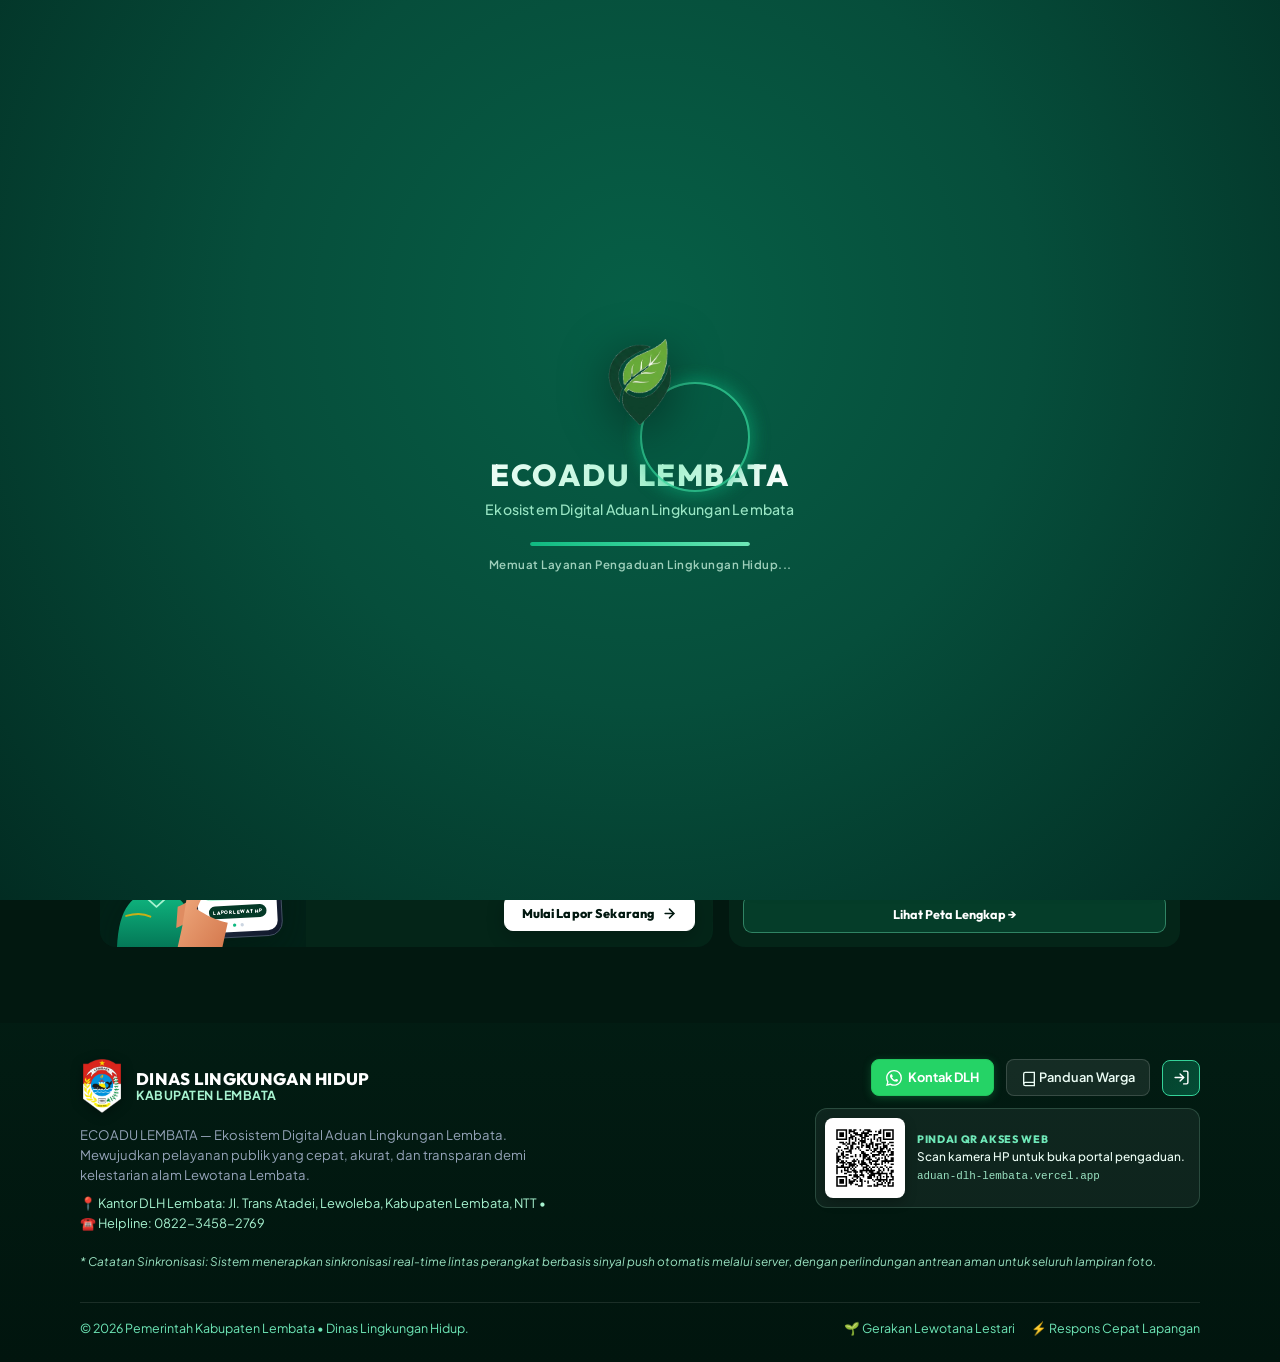
==== index.html @ 3e2fba1d "feat(desktop): tambah QR code akses web di bawah 3 tombol footer" ====
<!DOCTYPE html>
<html lang="id">

<head>
  <meta charset="UTF-8">
  <meta name="viewport" content="width=device-width, initial-scale=1.0">
  <title>ECOADU LEMBATA - Ekosistem Digital Aduan Lingkungan Lembata</title>
  <meta name="description"
    content="ECOADU LEMBATA — Ekosistem Digital Aduan Lingkungan Lembata Dinas Lingkungan Hidup Kabupaten Lembata. Cepat, mudah, dan transparan.">
  <link rel="canonical" href="https://aduan-dlh-lembata.vercel.app/">
  <meta name="theme-color" content="#064e3b">

  <!-- Open Graph / WhatsApp Preview Meta Tags -->
  <meta property="og:type" content="website">
  <meta property="og:url" content="https://aduan-dlh-lembata.vercel.app/">
  <meta property="og:title" content="ECOADU LEMBATA - Ekosistem Digital Aduan Lingkungan Lembata">
  <meta property="og:description"
    content="ECOADU LEMBATA — Ekosistem Digital Aduan Lingkungan Lembata Dinas Lingkungan Hidup Kabupaten Lembata. Cepat, mudah, dan transparan.">
  <meta property="og:locale" content="id_ID">
  <meta property="og:site_name" content="ECOADU LEMBATA">
  <meta property="og:image" content="assets/logo-ecoadu-full.png">
  <meta property="og:image:alt" content="Logo Resmi ECOADU LEMBATA">
  <link rel="icon" type="image/png" href="assets/logo-ecoadu.png">
  <link rel="apple-touch-icon" href="assets/logo-ecoadu.png">

  <!-- Google Fonts: Inter & Outfit -->
  <link rel="preconnect" href="https://fonts.googleapis.com">
  <link rel="preconnect" href="https://fonts.gstatic.com" crossorigin>
  <link
    href="https://fonts.googleapis.com/css2?family=Outfit:wght@600;700;800&family=Plus+Jakarta+Sans:wght@400;500;600;700;800&display=swap"
    rel="stylesheet">

  <!-- Leaflet Map CSS -->
  <link rel="stylesheet" href="https://unpkg.com/leaflet@1.9.4/dist/leaflet.css"
    integrity="sha256-p4NxAoJBhIIN+hmNHrzRCf9tD/miZyoHS5obTRR9BMY=" crossorigin="" />

  <!-- Main CSS -->
  <!-- Main CSS (Embedded directly for 100% fail-proof rendering on Vercel, Netlify & GitHub) -->
  <link rel="stylesheet" href="css/style.css?v=20261029_clean_gov_gis">
  <style>
    /* ===================================================================
   SILAPOR DLH KABUPATEN LEMBATA — ULTRA-LIGHTWEIGHT & MOBILE-FIRST CSS
   =================================================================== */

    :root {
      --primary: #059669;
      --primary-dark: #064e3b;
      --primary-light: #10b981;
      --primary-soft: #ecfdf5;
      --accent: #d97706;
      --bg-body: #f8fafc;
      --card-bg: #ffffff;
      --text-main: #0f172a;
      --text-muted: #64748b;
      --border: #e2e8f0;
      --radius-sm: 8px;
      --radius-md: 12px;
      --radius-lg: 16px;
      --radius-xl: 20px;
      --shadow-sm: 0 1px 3px rgba(0, 0, 0, 0.06);
      --shadow-md: 0 4px 12px -2px rgba(0, 0, 0, 0.08);
      --shadow-lg: 0 12px 24px -4px rgba(0, 0, 0, 0.12);
    }

    * {
      margin: 0;
      padding: 0;
      box-sizing: border-box;
    }

    body {
      font-family: 'Plus Jakarta Sans', -apple-system, BlinkMacSystemFont, 'Segoe UI', Roboto, sans-serif;
      background-color: #f2f7f4;
      background-image:
        url("data:image/svg+xml,%3Csvg width='84' height='84' viewBox='0 0 84 84' xmlns='http://www.w3.org/2000/svg'%3E%3Cpath d='M42 10 C52 20 58 34 48 48 C38 62 22 54 20 40 C18 26 28 14 42 10 Z' fill='none' stroke='%23059669' stroke-opacity='0.06' stroke-width='1.2'/%3E%3Ccircle cx='12' cy='72' r='2' fill='%23059669' fill-opacity='0.07'/%3E%3C/svg%3E"),
        linear-gradient(180deg, #eff6f1 0%, #f5f9f6 55%, #eef4f0 100%);
      background-attachment: fixed;
      color: var(--text-main);
      line-height: 1.5;
      min-height: 100vh;
      display: flex;
      flex-direction: column;
      -webkit-font-smoothing: antialiased;
    }

    body:has(#pane-beranda.active) {
      background-color: #021810;
      background-image:
        url("data:image/svg+xml,%3Csvg width='84' height='84' viewBox='0 0 84 84' xmlns='http://www.w3.org/2000/svg'%3E%3Cpath d='M42 10 C52 20 58 34 48 48 C38 62 22 54 20 40 C18 26 28 14 42 10 Z' fill='none' stroke='%2334d399' stroke-opacity='0.045' stroke-width='1.1'/%3E%3Ccircle cx='12' cy='72' r='1.8' fill='%2334d399' fill-opacity='0.05'/%3E%3C/svg%3E"),
        radial-gradient(ellipse 75% 42% at 72% 18%, rgba(16, 185, 129, 0.17) 0%, transparent 65%),
        radial-gradient(ellipse 60% 38% at 16% 82%, rgba(5, 150, 105, 0.14) 0%, transparent 65%),
        linear-gradient(180deg, #021810 0%, #03261a 38%, #053625 74%, #022217 100%);
    }

    /* Top Nature Accent Ribbon */
    .nature-top-ribbon {
      height: 4px;
      width: 100%;
      background: linear-gradient(90deg, #043927 0%, #059669 40%, #eab308 72%, #047857 100%);
      position: sticky;
      top: 0;
      z-index: 101;
    }

    /* ===================================================================
   HEADER
   =================================================================== */
    .app-header {
      background: #ffffff;
      border-bottom: 1.5px solid #dbe7df;
      box-shadow: 0 3px 14px rgba(6, 78, 59, 0.05);
      position: sticky;
      top: 0;
      z-index: 100;
      transition: background-color 0.25s ease, border-color 0.25s ease;
    }

    body:has(#pane-beranda.active) .app-header {
      background: rgba(2, 24, 16, 0.96);
      backdrop-filter: blur(10px);
      -webkit-backdrop-filter: blur(10px);
      border-bottom: none;
      box-shadow: none;
    }

    body:has(#pane-beranda.active) .brand-title-instansi {
      background: linear-gradient(110deg, #ffffff 0%, #a7f3d0 50%, #ffffff 100%);
      background-size: 200% 100%;
      -webkit-background-clip: text;
      -webkit-text-fill-color: transparent;
      filter: none;
    }

    body:has(#pane-beranda.active) .brand-sub-kab {
      color: #9ad1b9;
    }

    .header-editorial-nav {
      display: none;
      align-items: center;
      gap: 24px;
    }

    body:has(#pane-beranda.active) .header-editorial-nav {
      display: flex;
    }

    .header-nav-link {
      position: relative;
      appearance: none;
      background: transparent;
      border: none;
      color: #cbe6da;
      font-family: 'Outfit', sans-serif;
      font-size: 0.74rem;
      font-weight: 700;
      letter-spacing: 0.08em;
      text-transform: uppercase;
      cursor: pointer;
      padding: 6px 2px;
      transition: color 0.18s ease;
    }

    .header-nav-link::after {
      content: '';
      position: absolute;
      left: 0;
      right: 0;
      bottom: 0;
      height: 2px;
      border-radius: 999px;
      background: #6ee7b7;
      transform: scaleX(0);
      transform-origin: center;
      transition: transform 0.2s cubic-bezier(0.16, 1, 0.3, 1);
    }

    .header-nav-link:hover,
    .header-nav-link:focus-visible {
      color: #ffffff;
      outline: none;
    }

    .header-nav-link:hover::after,
    .header-nav-link:focus-visible::after {
      transform: scaleX(1);
    }

    .header-cta-white {
      display: none;
      appearance: none;
      background: #ffffff;
      color: #021810;
      border: 1.5px solid #ffffff;
      border-radius: 8px;
      padding: 9px 17px;
      font-family: 'Outfit', sans-serif;
      font-size: 0.73rem;
      font-weight: 800;
      letter-spacing: 0.06em;
      text-transform: uppercase;
      cursor: pointer;
      white-space: nowrap;
      box-shadow: 0 4px 14px rgba(0, 0, 0, 0.28);
      transition: transform 0.16s ease, background-color 0.16s ease, box-shadow 0.16s ease;
    }

    body:has(#pane-beranda.active) .header-cta-white {
      display: inline-flex;
      align-items: center;
      gap: 6px;
    }

    .header-cta-white:hover {
      background: #ecfdf5;
      border-color: #a7f3d0;
      transform: translateY(-1px);
      box-shadow: 0 6px 18px rgba(0, 0, 0, 0.34);
    }

    .header-cta-white:focus-visible {
      outline: 2px solid #6ee7b7;
      outline-offset: 2px;
    }

    @media (max-width: 920px) {
      body:has(#pane-beranda.active) .header-editorial-nav {
        display: none;
      }
    }

    @media (max-width: 640px) {
      .header-cta-white {
        padding: 7px 12px;
        font-size: 0.68rem;
      }
    }

    .header-inner {
      max-width: 1120px;
      margin: 0 auto;
      padding: 12px 20px;
      display: flex;
      align-items: center;
      justify-content: space-between;
      gap: 16px;
    }

    .brand-group {
      display: flex;
      align-items: center;
      gap: 12px;
    }

    .brand-crest-logo {
      display: flex;
      align-items: center;
      justify-content: center;
      flex-shrink: 0;
      filter: drop-shadow(0 2px 4px rgba(0, 0, 0, 0.12));
    }

    .brand-lh-logo {
      width: 48px;
      height: 48px;
      object-fit: contain;
      flex-shrink: 0;
      filter: drop-shadow(0 3px 10px rgba(5, 150, 105, 0.45));
      transition: transform 0.3s cubic-bezier(0.16, 1, 0.3, 1), filter 0.3s ease;
      animation: ecoGlobeFloat 3.6s ease-in-out infinite alternate;
      background: transparent;
    }

    @keyframes ecoGlobeFloat {
      0% {
        transform: translateY(0) scale(1) rotate(0deg);
        filter: drop-shadow(0 3px 8px rgba(5, 150, 105, 0.35));
      }

      50% {
        transform: translateY(-3px) scale(1.05) rotate(1.5deg);
        filter: drop-shadow(0 6px 16px rgba(16, 185, 129, 0.6)) drop-shadow(0 0 10px rgba(52, 211, 153, 0.45));
      }

      100% {
        transform: translateY(1px) scale(0.98) rotate(-1deg);
        filter: drop-shadow(0 3px 8px rgba(4, 120, 87, 0.4));
      }
    }

    .brand-lh-logo:hover {
      transform: scale(1.14) rotate(4deg);
      filter: drop-shadow(0 8px 20px rgba(16, 185, 129, 0.75));
    }

    /* Model Animasi Baru: Eco Emerald Biosphere Stream & Nature Pulse */
    @keyframes ecoEmeraldStream {
      0% {
        background-position: 0% 50%;
      }

      50% {
        background-position: 100% 50%;
      }

      100% {
        background-position: 0% 50%;
      }
    }

    @keyframes ecoNatureAura {

      0%,
      100% {
        filter: drop-shadow(0 1px 3px rgba(6, 78, 59, 0.25)) drop-shadow(0 0 6px rgba(16, 185, 129, 0.2));
      }

      50% {
        filter: drop-shadow(0 2px 8px rgba(5, 150, 105, 0.45)) drop-shadow(0 0 18px rgba(52, 211, 153, 0.55));
      }
    }

    .brand-title-instansi {
      font-family: 'Outfit', sans-serif;
      font-size: 1.25rem;
      font-weight: 900;
      letter-spacing: 0.6px;
      line-height: 1.15;
      margin: 0;
      display: inline-block;
      /* Gradien Dinamis Hijau Ekosistem Bumi */
      background: linear-gradient(110deg,
          #064e3b 0%,
          #047857 15%,
          #059669 30%,
          #10b981 45%,
          #6ee7b7 52%,
          #a7f3d0 58%,
          #10b981 68%,
          #047857 85%,
          #064e3b 100%);
      background-size: 240% 100%;
      -webkit-background-clip: text;
      -webkit-text-fill-color: transparent;
      animation: ecoEmeraldStream 4.5s ease-in-out infinite, ecoNatureAura 3s ease-in-out infinite;
    }

    .brand-sub-kab {
      font-size: 0.74rem;
      font-weight: 600;
      color: #475569;
      letter-spacing: 0.2px;
      line-height: 1.25;
      max-width: 520px;
    }

    .header-right-portal {
      display: flex;
      align-items: center;
      gap: 14px;
    }

    @keyframes ecoPulseDot {

      0%,
      100% {
        transform: scale(1);
        box-shadow: 0 0 0 0 rgba(16, 185, 129, 0.55);
      }

      50% {
        transform: scale(1.12);
        box-shadow: 0 0 0 5px rgba(16, 185, 129, 0);
      }
    }

    .live-eco-dot {
      width: 7px;
      height: 7px;
      border-radius: 50%;
      background: #10b981;
      display: inline-block;
      flex-shrink: 0;
      animation: ecoPulseDot 2.2s ease-in-out infinite;
    }

    /* Footer Brand - Bebas Animasi (Seperti Semula) */
    .footer-lh-logo {
      width: 44px;
      height: 54px;
      object-fit: contain;
      flex-shrink: 0;
      filter: drop-shadow(0 2px 6px rgba(0, 0, 0, 0.35));
      animation: none !important;
      transform: none !important;
      border-radius: 0 !important;
      box-shadow: none !important;
      background: transparent !important;
    }

    .footer-brand-title {
      font-family: 'Outfit', sans-serif;
      font-size: 1.05rem;
      font-weight: 800;
      color: #ffffff !important;
      letter-spacing: 0.3px;
      line-height: 1.15;
      margin: 0;
      background: none !important;
      -webkit-text-fill-color: #ffffff !important;
      animation: none !important;
      filter: none !important;
      text-shadow: none !important;
    }

    .btn-cloud-badge {
      display: inline-flex;
      align-items: center;
      gap: 6px;
      background: #f1f5f9;
      border: 1px solid var(--border);
      padding: 6px 10px;
      border-radius: 999px;
      font-size: 0.75rem;
      font-weight: 600;
      color: var(--text-muted);
      cursor: pointer;
      transition: all 0.2s;
    }

    .btn-cloud-badge:hover {
      background: #e2e8f0;
    }

    .dot-indicator {
      width: 8px;
      height: 8px;
      border-radius: 50%;
      background: #10b981;
      box-shadow: 0 0 0 2px rgba(16, 185, 129, 0.2);
    }

    .btn-wa-header {
      display: inline-flex;
      align-items: center;
      gap: 6px;
      background: linear-gradient(135deg, #25d366 0%, #16a34a 100%);
      color: white;
      text-decoration: none;
      font-size: 0.78rem;
      font-weight: 700;
      padding: 7px 14px;
      border-radius: 999px;
      box-shadow: 0 2px 8px rgba(37, 211, 102, 0.3);
      transition: all 0.2s;
    }

    .btn-wa-header:hover {
      background: #20ba5a;
      transform: translateY(-1px);
    }

    @media (max-width: 600px) {
      .btn-wa-header span {
        display: none;
      }
    }

    /* ===================================================================
   NAVIGATION BAR (TABS)
   =================================================================== */
    .nav-bar {
      background: rgba(255, 255, 255, 0.86);
      backdrop-filter: blur(14px);
      -webkit-backdrop-filter: blur(14px);
      border-bottom: 1px solid rgba(16, 185, 129, 0.16);
      position: sticky;
      top: 65px;
      z-index: 90;
      box-shadow: 0 2px 10px rgba(6, 78, 59, 0.03);
    }

    .nav-inner {
      max-width: 960px;
      margin: 0 auto;
      display: flex;
      align-items: center;
      overflow-x: auto;
      scrollbar-width: none;
      padding: 6px 12px;
      gap: 6px;
    }

    .nav-inner::-webkit-scrollbar {
      display: none;
    }

    .nav-tab-btn {
      background: #f8fafc;
      border: 1.5px solid #cbd5e1;
      padding: 8px 18px;
      font-size: 0.88rem;
      font-weight: 700;
      color: #1e293b;
      cursor: pointer;
      text-decoration: none;
      white-space: nowrap;
      border-radius: 999px;
      transition: all 0.2s cubic-bezier(0.4, 0, 0.2, 1);
      display: inline-flex;
      align-items: center;
      gap: 6px;
      box-shadow: 0 1px 3px rgba(0, 0, 0, 0.05);
    }

    .nav-tab-btn:hover {
      background: #f1f5f9;
      color: #065f46;
      border-color: #059669;
      transform: translateY(-1px);
      box-shadow: 0 4px 10px rgba(5, 150, 105, 0.12);
    }

    .nav-tab-btn.nav-tab-wa {
      background: #ecfdf5;
      border-color: #6ee7b7;
      color: #047857;
    }

    .nav-tab-btn.nav-tab-wa:hover {
      background: #d1fae5;
      color: #064e3b;
      border-color: #10b981;
    }

    /* ===================================================================
   MAIN CONTAINER & TABS
   =================================================================== */
    .main-wrap {
      flex: 1;
      max-width: 960px;
      width: 100%;
      margin: 0 auto;
      padding: 24px 16px 60px 16px;
    }

    .main-wrap:has(#pane-beranda.active) {
      max-width: 1120px;
      padding: 14px 20px 56px 20px;
      overflow-x: clip;
    }

    .tab-content {
      display: none;
      animation: fadeIn 0.25s ease-out forwards;
    }

    .tab-content.active {
      display: block;
    }

    @keyframes fadeIn {
      from {
        opacity: 0;
        transform: translateY(6px);
      }

      to {
        opacity: 1;
        transform: translateY(0);
      }
    }

    /* ===================================================================
       HERO BANNER ELEGAN & SIMPEL (PENDEK & MEMIKAT)
       =================================================================== */
    .hero-banner-clean {
      background: linear-gradient(135deg, #022c22 0%, #064e3b 60%, #047857 100%);
      color: white;
      border-radius: 20px;
      padding: 24px 22px;
      margin-bottom: 18px;
      box-shadow: 0 14px 32px -10px rgba(6, 78, 59, 0.35), 0 0 0 1px rgba(52, 211, 153, 0.25);
      position: relative;
      overflow: hidden;
    }

    .hero-banner-clean::before {
      content: "";
      position: absolute;
      top: -50px;
      right: -50px;
      width: 190px;
      height: 190px;
      background: radial-gradient(circle, rgba(16, 185, 129, 0.28) 0%, transparent 70%);
      border-radius: 50%;
      pointer-events: none;
    }

    .hero-pill-badge {
      display: inline-flex;
      align-items: center;
      gap: 6px;
      background: rgba(255, 255, 255, 0.12);
      border: 1px solid rgba(255, 255, 255, 0.22);
      padding: 4px 12px;
      border-radius: 999px;
      font-size: 0.74rem;
      font-weight: 800;
      color: #a7f3d0;
      letter-spacing: 0.4px;
      margin-bottom: 8px;
      backdrop-filter: blur(4px);
    }

    .hero-headline {
      font-family: 'Outfit', sans-serif;
      font-size: 1.55rem;
      font-weight: 800;
      line-height: 1.25;
      color: #ffffff;
      margin-bottom: 8px;
      letter-spacing: -0.2px;
    }

    .hero-tagline {
      font-size: 0.92rem;
      color: #d1fae5;
      line-height: 1.55;
      max-width: 680px;
      margin: 0;
    }

    /* ===================================================================
       HERO EDITORIAL INTERACTIVE SHOWCASE (BERWIBAWA & INTERAKTIF)
       =================================================================== */
    .silapor-hero-container {
      position: relative;
      overflow: visible;
      background: transparent;
      border: none;
      border-radius: 0;
      padding: 20px 0 36px;
      display: grid;
      grid-template-columns: 0.92fr 1.16fr;
      gap: 32px;
      align-items: center;
      margin-bottom: 16px;
      box-shadow: none;
    }

    .silapor-hero-container::before {
      content: '';
      position: absolute;
      top: -60px;
      left: -80px;
      width: 360px;
      height: 360px;
      border-radius: 50%;
      background: radial-gradient(circle, rgba(16, 185, 129, 0.14) 0%, transparent 70%);
      pointer-events: none;
      z-index: 0;
    }

    .silapor-hero-container::after {
      content: '';
      position: absolute;
      top: 10px;
      right: 12px;
      width: 320px;
      height: 320px;
      border-radius: 50%;
      border: 1.5px solid rgba(167, 243, 208, 0.08);
      box-shadow: 0 0 0 42px rgba(167, 243, 208, 0.025);
      pointer-events: none;
      z-index: 0;
    }

    .hero-left-banner {
      position: relative;
      z-index: 2;
      color: #ffffff;
      display: flex;
      flex-direction: column;
      justify-content: center;
      gap: 18px;
    }

    .hero-main-heading {
      font-family: 'Outfit', sans-serif;
      font-size: clamp(1.9rem, 3.2vw, 2.58rem);
      font-weight: 800;
      line-height: 1.08;
      color: #ffffff;
      margin: 0 0 16px;
      letter-spacing: -0.03em;
    }

    .hero-editorial-points {
      list-style: none;
      margin: 0;
      padding: 0;
      display: flex;
      flex-direction: column;
      gap: 8px;
    }

    .hero-editorial-points li {
      font-size: 0.87rem;
      font-weight: 500;
      color: #d7efe4;
      line-height: 1.48;
      display: flex;
      align-items: flex-start;
      gap: 9px;
    }

    .hero-editorial-points li::before {
      content: '✓';
      width: 17px;
      height: 17px;
      margin-top: 2px;
      border-radius: 50%;
      background: rgba(16, 185, 129, 0.18);
      border: 1px solid rgba(52, 211, 153, 0.42);
      color: #6ee7b7;
      font-size: 0.65rem;
      font-weight: 800;
      display: inline-flex;
      align-items: center;
      justify-content: center;
      flex-shrink: 0;
    }

    .hero-mobile-lead {
      display: none;
    }

    .hero-actions-row {
      display: flex;
      align-items: center;
      flex-wrap: wrap;
      gap: 10px;
      margin-top: 4px;
    }

    .btn-hero-action {
      appearance: none;
      border-radius: 9px;
      padding: 13px 21px;
      display: inline-flex;
      align-items: center;
      justify-content: center;
      gap: 10px;
      cursor: pointer;
      text-align: left;
      transition: transform 0.18s cubic-bezier(0.16, 1, 0.3, 1), box-shadow 0.18s ease, background-color 0.18s ease, border-color 0.18s ease;
    }

    .btn-hero-action:focus-visible {
      outline: 2px solid #6ee7b7;
      outline-offset: 2px;
    }

    .btn-hero-action--primary {
      background: #ffffff;
      border: 1.5px solid #ffffff;
      color: #021810;
      box-shadow: 0 10px 24px rgba(0, 0, 0, 0.28);
    }

    .btn-hero-action--primary:hover {
      background: #ecfdf5;
      border-color: #a7f3d0;
      transform: translateY(-2px);
      box-shadow: 0 14px 28px rgba(0, 0, 0, 0.36);
    }

    .btn-hero-action--ghost {
      background: rgba(6, 78, 59, 0.4);
      border: 1.5px solid rgba(167, 243, 208, 0.38);
      color: #ffffff;
    }

    .btn-hero-action--ghost:hover {
      background: rgba(16, 185, 129, 0.22);
      border-color: #6ee7b7;
      transform: translateY(-2px);
    }

    .btn-hero-action:active {
      transform: scale(0.98);
    }

    .btn-hero-icon {
      display: inline-flex;
      align-items: center;
      justify-content: center;
      flex-shrink: 0;
    }

    .btn-hero-text {
      display: flex;
      align-items: baseline;
      gap: 6px;
    }

    .btn-hero-title {
      font-family: 'Outfit', sans-serif;
      font-size: 0.78rem;
      font-weight: 800;
      letter-spacing: 0.05em;
      text-transform: uppercase;
      line-height: 1.1;
    }

    .btn-hero-arrow {
      font-family: 'Outfit', sans-serif;
      font-size: 0.95rem;
      font-weight: 800;
      transition: transform 0.2s cubic-bezier(0.16, 1, 0.3, 1);
    }

    .btn-hero-action:hover .btn-hero-arrow {
      transform: translateX(4px);
    }

    /* Interactive Layered Showcase Deck (Kanan Hero) */
    .hero-showcase-deck {
      position: relative;
      z-index: 2;
      height: 434px;
      width: 100%;
    }

    .deck-card {
      position: absolute;
      border-radius: 15px;
      transition: transform 0.26s cubic-bezier(0.16, 1, 0.3, 1), box-shadow 0.26s ease, border-color 0.2s ease;
    }

    .deck-card:hover,
    .deck-card:focus-within,
    .deck-card.is-deck-front {
      z-index: 20 !important;
      transform: translateY(-4px);
    }

    /* 3 Kartu Foto Pencemaran Lingkungan (Mengambang & Non-Navigasi) */
    .deck-photo-card {
      overflow: hidden;
      background: #042217;
      border: 1px solid rgba(255, 255, 255, 0.28);
      box-shadow: 0 20px 42px rgba(0, 0, 0, 0.44);
      cursor: default;
      user-select: none;
      -webkit-user-select: none;
      touch-action: manipulation;
      -webkit-tap-highlight-color: transparent;
    }

    .deck-photo-card img {
      display: block;
      width: 100%;
      height: 100%;
      object-fit: cover;
      pointer-events: none;
      -webkit-user-drag: none;
    }

    .deck-photo-coastal {
      top: 0;
      right: 0;
      width: 81%;
      aspect-ratio: 16 / 10;
      z-index: 2;
    }

    .deck-photo-river {
      top: 31%;
      left: 0;
      width: 57%;
      aspect-ratio: 4 / 3;
      z-index: 4;
    }

    .deck-photo-air {
      bottom: 0;
      right: 0;
      width: 46%;
      aspect-ratio: 16 / 10;
      z-index: 6;
    }

    /* Card 1: Top-Right Nature & Quick Topic Selector */
    .deck-card-nature {
      top: 0;
      right: 0;
      width: 84%;
      z-index: 2;
      background: linear-gradient(155deg, #0b3927 0%, #135239 62%, #196848 100%);
      border: 1px solid rgba(167, 243, 208, 0.3);
      padding: 15px 16px 32px;
      color: #ffffff;
      box-shadow: 0 18px 38px rgba(0, 0, 0, 0.38);
    }

    .deck-card-nature::before {
      content: '';
      position: absolute;
      inset: 0;
      border-radius: inherit;
      background: radial-gradient(circle at 92% 14%, rgba(52, 211, 153, 0.24) 0%, transparent 55%);
      pointer-events: none;
    }

    .deck-eyebrow {
      font-family: 'Outfit', sans-serif;
      font-size: 0.65rem;
      font-weight: 800;
      letter-spacing: 0.08em;
      text-transform: uppercase;
      color: #fde68a;
      margin-bottom: 4px;
      display: block;
    }

    .deck-nature-title {
      font-family: 'Outfit', sans-serif;
      font-size: 0.96rem;
      font-weight: 800;
      color: #ffffff;
      margin: 0 0 10px;
      line-height: 1.25;
    }

    .hero-quick-topics {
      display: grid;
      grid-template-columns: repeat(3, minmax(0, 1fr));
      gap: 6px;
      position: relative;
      z-index: 1;
    }

    .hero-topic-chip {
      appearance: none;
      background: rgba(2, 24, 16, 0.56);
      border: 1px solid rgba(167, 243, 208, 0.24);
      color: #ecfdf5;
      font-family: inherit;
      font-size: 0.675rem;
      font-weight: 600;
      padding: 5px 8px;
      min-height: 32px;
      border-radius: 10px;
      cursor: pointer;
      display: flex;
      align-items: center;
      justify-content: flex-start;
      gap: 6px;
      min-width: 0;
      text-align: left;
      transition: transform 0.15s ease, background-color 0.15s ease, border-color 0.15s ease, color 0.15s ease, box-shadow 0.15s ease;
    }

    .hero-topic-icon {
      width: 20px;
      height: 20px;
      border-radius: 6px;
      display: inline-flex;
      align-items: center;
      justify-content: center;
      flex-shrink: 0;
      transition: background-color 0.15s ease, color 0.15s ease;
    }

    .hero-topic-icon svg {
      width: 12px;
      height: 12px;
      display: block;
    }

    .hero-topic-icon.is-sea { background: rgba(56, 189, 248, 0.18); color: #7dd3fc; }
    .hero-topic-icon.is-waste { background: rgba(251, 191, 36, 0.18); color: #fcd34d; }
    .hero-topic-icon.is-water { background: rgba(96, 165, 250, 0.18); color: #93c5fd; }
    .hero-topic-icon.is-air { background: rgba(203, 213, 225, 0.18); color: #e2e8f0; }
    .hero-topic-icon.is-hazard { background: rgba(251, 113, 133, 0.2); color: #fda4af; }
    .hero-topic-icon.is-forest { background: rgba(52, 211, 153, 0.2); color: #6ee7b7; }

    .hero-topic-label {
      overflow: hidden;
      text-overflow: ellipsis;
      white-space: nowrap;
      line-height: 1.2;
    }

    .hero-topic-chip:hover {
      background: #ffffff;
      border-color: #ffffff;
      color: #021810;
      font-weight: 700;
      transform: translateY(-1px);
      box-shadow: 0 4px 12px rgba(0, 0, 0, 0.18);
    }

    .hero-topic-chip:hover .hero-topic-icon.is-sea { background: #e0f2fe; color: #0284c7; }
    .hero-topic-chip:hover .hero-topic-icon.is-waste { background: #fef3c7; color: #d97706; }
    .hero-topic-chip:hover .hero-topic-icon.is-water { background: #dbeafe; color: #2563eb; }
    .hero-topic-chip:hover .hero-topic-icon.is-air { background: #f1f5f9; color: #475569; }
    .hero-topic-chip:hover .hero-topic-icon.is-hazard { background: #ffe4e6; color: #e11d48; }
    .hero-topic-chip:hover .hero-topic-icon.is-forest { background: #dcfce7; color: #059669; }

    .hero-topic-chip:focus-visible {
      outline: 2px solid #fde68a;
      outline-offset: 2px;
    }

    .hero-topic-chip:active {
      transform: scale(0.96);
    }

    /* Card 2: Middle-Left Live Stats & Resolution Window */
    .deck-card-stats {
      top: 140px;
      left: 0;
      width: 59%;
      z-index: 4;
      background: #ffffff;
      border: 1px solid #d5e3da;
      padding: 13px 26px 14px 15px;
      box-shadow: 0 24px 48px rgba(0, 0, 0, 0.44);
    }

    .deck-win-bar {
      display: flex;
      align-items: center;
      justify-content: space-between;
      gap: 8px;
      padding-bottom: 9px;
      margin-bottom: 9px;
      border-bottom: 1px solid #eef2f6;
    }

    .deck-win-dots {
      display: inline-flex;
      align-items: center;
      gap: 4px;
    }

    .deck-win-dots span {
      width: 6px;
      height: 6px;
      border-radius: 50%;
      background: #cbd5e1;
    }

    .deck-win-dots span:first-child {
      background: #10b981;
    }

    .deck-win-title {
      font-family: 'Outfit', sans-serif;
      font-size: 0.63rem;
      font-weight: 800;
      letter-spacing: 0.07em;
      text-transform: uppercase;
      color: #475569;
    }

    .hero-right-stats {
      display: flex;
      flex-direction: column;
      gap: 7px;
    }

    .hero-stat-row {
      background: #f8faf9;
      border: 1px solid #e2e8f0;
      border-left: 3.5px solid #059669;
      border-radius: 10px;
      padding: 7px 10px;
      display: flex;
      align-items: center;
      gap: 10px;
      cursor: pointer;
      transition: transform 0.16s ease, border-color 0.16s ease, background-color 0.16s ease;
    }

    .hero-stat-row[data-stat-tone="amber"] {
      border-left-color: #d97706;
    }

    .hero-stat-row[data-stat-tone="green"] {
      border-left-color: #16a34a;
    }

    .hero-stat-row:hover {
      background: #ecfdf5;
      border-color: #6ee7b7;
      transform: translateX(2px);
    }

    .stat-row-icon {
      width: 30px;
      height: 30px;
      border-radius: 8px;
      background: #eef2f6;
      display: flex;
      align-items: center;
      justify-content: center;
      flex-shrink: 0;
    }

    .stat-row-icon svg {
      width: 16px;
      height: 16px;
    }

    .stat-row-meta {
      flex: 1;
      min-width: 0;
    }

    .stat-row-lbl {
      font-size: 0.68rem;
      font-weight: 600;
      color: #64748b;
      line-height: 1.1;
    }

    .stat-row-val {
      font-family: 'Outfit', sans-serif;
      font-size: 1.12rem;
      font-weight: 800;
      color: #0f172a;
      line-height: 1.1;
      margin-top: 1px;
    }

    .stat-row-arrow {
      font-size: 0.8rem;
      font-weight: 800;
      color: #94a3b8;
      flex-shrink: 0;
      transition: transform 0.16s ease, color 0.16s ease;
    }

    .hero-stat-row:hover .stat-row-arrow {
      color: #059669;
      transform: translate(2px, -2px);
    }

    .hero-progress-card {
      background: #f1f7f3;
      border: 1px solid #d5e3da;
      border-radius: 9px;
      padding: 7px 10px;
      display: flex;
      flex-direction: column;
      gap: 5px;
      cursor: pointer;
      transition: background-color 0.16s ease, border-color 0.16s ease;
    }

    .hero-progress-card:hover,
    .hero-progress-card:focus-visible {
      background: #ecfdf5;
      border-color: #6ee7b7;
      outline: none;
    }

    .hero-progress-head {
      display: flex;
      align-items: center;
      justify-content: space-between;
      font-size: 0.66rem;
      font-weight: 700;
      color: #334155;
    }

    .hero-progress-pct {
      font-family: 'Outfit', sans-serif;
      font-weight: 800;
      color: #047857;
    }

    .hero-progress-track {
      height: 5px;
      width: 100%;
      border-radius: 999px;
      background: #dce7df;
      overflow: hidden;
    }

    .hero-progress-fill {
      height: 100%;
      width: 0%;
      border-radius: 999px;
      background: linear-gradient(90deg, #059669 0%, #10b981 100%);
      transition: width 0.6s cubic-bezier(0.16, 1, 0.3, 1);
    }

    /* Card 3: Bottom-Right Olive-Gold Editorial Ticket & Map Card */
    .deck-card-track {
      bottom: 0;
      right: 0;
      width: 45%;
      z-index: 6;
      background: linear-gradient(145deg, #c2b323 0%, #a59718 100%);
      border: 1px solid rgba(254, 240, 138, 0.45);
      padding: 15px 16px;
      color: #031d14;
      box-shadow: 0 22px 44px rgba(0, 0, 0, 0.46);
    }

    .deck-track-title {
      font-family: 'Outfit', sans-serif;
      font-size: 0.92rem;
      font-weight: 800;
      color: #021810;
      margin: 0 0 8px;
      line-height: 1.2;
    }

    .deck-track-form {
      display: flex;
      gap: 6px;
      margin-bottom: 9px;
    }

    .deck-track-input {
      flex: 1;
      min-width: 0;
      border: 1.5px solid rgba(2, 24, 16, 0.2);
      border-radius: 8px;
      padding: 7px 9px;
      font-size: 0.72rem;
      font-weight: 700;
      font-family: monospace;
      color: #021810;
      background: rgba(255, 255, 255, 0.92);
      outline: none;
    }

    .deck-track-input:focus {
      border-color: #021810;
      background: #ffffff;
    }

    .deck-track-btn {
      appearance: none;
      background: #021810;
      color: #ffffff;
      border: none;
      border-radius: 8px;
      padding: 7px 11px;
      font-family: 'Outfit', sans-serif;
      font-size: 0.72rem;
      font-weight: 700;
      cursor: pointer;
      white-space: nowrap;
      transition: background-color 0.16s ease, transform 0.16s ease;
    }

    .deck-track-btn:hover {
      background: #064e3b;
      transform: translateY(-1px);
    }

    .deck-track-foot {
      display: flex;
      align-items: center;
      justify-content: space-between;
      gap: 8px;
      padding-top: 8px;
      border-top: 1px solid rgba(2, 24, 16, 0.14);
    }

    .deck-track-link {
      appearance: none;
      background: transparent;
      border: none;
      padding: 0;
      font-family: 'Outfit', sans-serif;
      font-size: 0.71rem;
      font-weight: 800;
      color: #021810;
      cursor: pointer;
      display: inline-flex;
      align-items: center;
      gap: 4px;
    }

    .deck-track-link:hover {
      text-decoration: underline;
    }

    @media (max-width: 980px) {
      .silapor-hero-container {
        grid-template-columns: 1fr;
        padding: 16px 0 26px;
        gap: 24px;
      }

      .hero-showcase-deck {
        max-width: 580px;
        margin: 0 auto;
        height: auto;
        aspect-ratio: 580 / 434;
      }
    }

    @media (max-width: 640px) {
      .hero-showcase-deck {
        height: auto;
        aspect-ratio: 4 / 3;
        max-width: 100%;
        margin: 0 auto;
      }

      .deck-card {
        border-radius: 12px;
      }
    }

      /* ===================================================================
       DUA KARTU BAWAH: ALUR PENGADUAN & PETA SEBARAN (MENYATU DENGAN TEMA)
       =================================================================== */
      .silapor-bottom-grid {
        display: grid;
        grid-template-columns: 1.36fr 1fr;
        gap: 16px;
        margin-bottom: 20px;
        padding-top: 8px;
        border-top: none;
        align-items: stretch;
      }

      .bottom-card {
        background: rgba(5, 42, 29, 0.72);
        border: none;
        border-radius: 16px;
        padding: 18px 20px;
        box-shadow: none;
        display: flex;
        flex-direction: column;
      }

      body:has(#pane-beranda.active) .bottom-card,
      body:has(#pane-beranda.active) .bottom-card.card-alur {
        border: none;
        box-shadow: none;
      }

      .bottom-card-header {
        display: flex;
        align-items: center;
        flex-wrap: wrap;
        margin-bottom: 12px;
      }

      .bottom-card-title {
        font-family: 'Outfit', sans-serif;
        font-size: 0.95rem;
        font-weight: 800;
        color: #ffffff;
        letter-spacing: 0.4px;
        margin: 0;
      }

      .peta-region-badge {
        display: inline-flex;
        align-items: center;
        gap: 6px;
        font-size: 0.72rem;
        color: #a7f3d0;
        font-weight: 700;
        background: rgba(16, 185, 129, 0.14);
        border: 1px solid rgba(52, 211, 153, 0.32);
        padding: 3px 10px;
        border-radius: 999px;
        white-space: nowrap;
        flex-shrink: 0;
      }

      /* Desain Kartu Alur Pengaduan Digital (Harmonis & Menyatu Tanpa Garis Pemisah) */
      .bottom-card.card-alur {
        padding: 0;
        overflow: hidden;
        border: none;
        box-shadow: none;
        background: rgba(5, 42, 29, 0.72);
      }

      .alur-showcase {
        display: grid;
        grid-template-columns: 206px 1fr;
        flex: 1;
        height: 100%;
        position: relative;
        background: transparent;
      }

      .alur-sidebar {
        position: relative;
        background: rgba(2, 31, 21, 0.48);
        border-right: none;
        padding: 18px 10px 0 14px;
        display: flex;
        flex-direction: column;
        justify-content: space-between;
        overflow: hidden;
        color: #ffffff;
      }

      .alur-sidebar-copy {
        position: relative;
        z-index: 2;
      }

      .alur-sidebar-title {
        font-family: 'Outfit', sans-serif;
        font-size: 1.14rem;
        font-weight: 800;
        line-height: 1.18;
        color: #ffffff;
        margin: 0;
        letter-spacing: -0.015em;
      }

      .alur-sidebar-divider {
        display: flex;
        align-items: center;
        gap: 6px;
        margin: 10px 0 9px;
      }

      .alur-sidebar-divider::before {
        content: '';
        width: 28px;
        height: 3.5px;
        border-radius: 999px;
        background: #eab308;
      }

      .alur-sidebar-divider::after {
        content: '';
        width: 10px;
        height: 3.5px;
        border-radius: 999px;
        background: #10b981;
      }

      .alur-sidebar-sub {
        font-size: 0.71rem;
        font-weight: 500;
        line-height: 1.4;
        color: #c7e6d8;
        margin: 0;
      }

      .alur-phone-wrap {
        position: relative;
        z-index: 2;
        margin-top: 8px;
        display: flex;
        justify-content: center;
        align-items: flex-end;
        line-height: 0;
      }

      .alur-phone-svg {
        width: 184px;
        max-width: 100%;
        height: auto;
        display: block;
        filter: drop-shadow(0 10px 18px rgba(1, 20, 14, 0.44));
        transition: transform 0.25s cubic-bezier(0.16, 1, 0.3, 1);
      }

      .card-alur:hover .alur-phone-svg {
        transform: translateY(-3px) rotate(1deg);
      }

      .alur-main-pane {
        position: relative;
        padding: 16px 18px;
        display: flex;
        flex-direction: column;
        justify-content: space-between;
        background: transparent;
        gap: 10px;
        min-width: 0;
      }

      .alur-pane-header {
        display: flex;
        align-items: center;
        justify-content: flex-end;
        gap: 10px;
      }

      .alur-progress-group {
        display: flex;
        align-items: center;
        gap: 8px;
      }

      .alur-pane-pill {
        font-family: 'Outfit', sans-serif;
        font-size: 0.68rem;
        font-weight: 700;
        color: #a7f3d0;
        background: rgba(16, 185, 129, 0.14);
        border: 1px solid rgba(52, 211, 153, 0.32);
        padding: 2px 10px;
        border-radius: 999px;
        white-space: nowrap;
      }

      .alur-progress-bars {
        display: flex;
        gap: 4px;
        align-items: center;
      }

      .alur-prog-seg {
        width: 14px;
        height: 4px;
        border-radius: 99px;
        background: rgba(167, 243, 208, 0.18);
        transition: background-color 0.22s ease, width 0.22s ease;
      }

      .alur-prog-seg.is-done {
        background: #34d399;
      }

      .alur-prog-seg.is-active {
        width: 22px;
        background: #ffffff;
      }

      /* Interactive Connected Step Tabs */
      .alur-step-tabs {
        display: flex;
        align-items: center;
        justify-content: space-between;
        gap: 4px;
        width: 100%;
      }

      .alur-step-tab {
        appearance: none;
        flex: 1 1 auto;
        min-width: 0;
        background: rgba(2, 24, 16, 0.52);
        border: 1px solid rgba(167, 243, 208, 0.22);
        border-radius: 11px;
        padding: 8px 6px;
        display: flex;
        flex-direction: column;
        align-items: center;
        justify-content: center;
        gap: 4px;
        cursor: pointer;
        color: #cbe6da;
        text-align: center;
        transition: all 0.2s cubic-bezier(0.16, 1, 0.3, 1);
        position: relative;
      }

      .alur-step-tab:hover {
        background: rgba(16, 185, 129, 0.18);
        border-color: rgba(110, 231, 183, 0.48);
        color: #ffffff;
        transform: translateY(-2px);
      }

      .alur-step-tab:focus-visible {
        outline: 2px solid #6ee7b7;
        outline-offset: 2px;
      }

      .alur-step-tab.is-active {
        background: #ffffff;
        border-color: #ffffff;
        color: #021810;
        box-shadow: 0 6px 16px rgba(0, 0, 0, 0.24);
        transform: translateY(-1px);
      }

      .alur-tab-icon {
        display: inline-flex;
        align-items: center;
        justify-content: center;
        color: #6ee7b7;
        flex-shrink: 0;
      }

      .alur-step-tab.is-active .alur-tab-icon {
        color: #043927;
      }

      .alur-tab-label {
        font-family: 'Outfit', sans-serif;
        font-size: 0.68rem;
        font-weight: 700;
        line-height: 1.15;
        white-space: nowrap;
        max-width: 100%;
      }

      @keyframes alurArrowNudge {

        0%,
        100% {
          transform: translateX(0);
        }

        50% {
          transform: translateX(2.5px);
        }
      }

      .alur-step-arrow {
        display: inline-flex;
        align-items: center;
        justify-content: center;
        flex-shrink: 0;
        color: rgba(167, 243, 208, 0.35);
        transition: color 0.2s ease;
      }

      .alur-step-arrow.is-active,
      .alur-step-arrow.is-done {
        color: #34d399;
      }

      .alur-step-arrow.is-active svg {
        animation: alurArrowNudge 1.6s ease-in-out infinite;
      }

      /* Interactive Stage Preview */
      .alur-detail-stage {
        background: transparent;
        border-top: 1px solid rgba(110, 231, 183, 0.14);
        padding: 12px 0 2px;
        display: flex;
        flex-direction: column;
        gap: 7px;
        flex: 1;
        justify-content: space-between;
      }

      @keyframes alurStageFadeIn {
        from {
          opacity: 0.35;
          transform: translateY(3px);
        }

        to {
          opacity: 1;
          transform: translateY(0);
        }
      }

      .alur-detail-stage.is-animating {
        animation: alurStageFadeIn 0.24s ease;
      }

      .alur-stage-head {
        display: flex;
        flex-direction: column;
        align-items: flex-start;
        gap: 6px;
      }

      .alur-stage-title {
        font-family: 'Outfit', sans-serif;
        font-size: 0.98rem;
        font-weight: 800;
        color: #ffffff;
        margin: 0;
        line-height: 1.25;
        letter-spacing: -0.01em;
      }

      .alur-stage-tag {
        display: inline-flex;
        align-items: center;
        gap: 6px;
        font-size: 0.67rem;
        font-weight: 700;
        color: #a7f3d0;
        background: rgba(16, 185, 129, 0.14);
        border: 1px solid rgba(52, 211, 153, 0.32);
        padding: 2.5px 10px;
        border-radius: 999px;
        white-space: nowrap;
      }

      .alur-stage-tag[hidden] {
        display: none;
      }

      .alur-stage-tag::before {
        content: '';
        width: 5.5px;
        height: 5.5px;
        border-radius: 50%;
        background: #10b981;
        flex-shrink: 0;
      }

      .alur-stage-desc {
        font-size: 0.77rem;
        color: #cbe6da;
        line-height: 1.5;
        margin: 2px 0 0;
      }

      .alur-stage-foot {
        display: flex;
        align-items: center;
        justify-content: space-between;
        gap: 10px;
        margin-top: 4px;
        flex-wrap: wrap;
      }

      .alur-stage-checks {
        display: flex;
        align-items: center;
        gap: 12px;
        flex-wrap: wrap;
      }

      .alur-check-pill {
        display: inline-flex;
        align-items: center;
        gap: 5px;
        font-size: 0.69rem;
        font-weight: 600;
        color: #d1fae5;
      }

      .alur-check-pill svg {
        color: #34d399;
        flex-shrink: 0;
      }

      .alur-nav-btns {
        display: inline-flex;
        align-items: center;
        gap: 6px;
      }

      .alur-nav-btn {
        width: 28px;
        height: 28px;
        border-radius: 50%;
        border: 1px solid rgba(110, 231, 183, 0.34);
        background: rgba(2, 24, 16, 0.55);
        color: #a7f3d0;
        display: inline-flex;
        align-items: center;
        justify-content: center;
        cursor: pointer;
        transition: all 0.15s ease;
      }

      .alur-nav-btn:hover:not(:disabled) {
        border-color: #ffffff;
        color: #021810;
        background: #ffffff;
        transform: scale(1.06);
      }

      .alur-nav-btn:disabled {
        border-color: rgba(167, 243, 208, 0.14);
        color: rgba(167, 243, 208, 0.3);
        background: rgba(2, 24, 16, 0.25);
        cursor: not-allowed;
      }

      .alur-cta-wrap {
        padding-top: 10px;
        border-top: 1px solid rgba(110, 231, 183, 0.14);
        display: flex;
        align-items: center;
        justify-content: flex-end;
        gap: 10px;
      }

      .btn-alur-cta {
        display: inline-flex;
        align-items: center;
        justify-content: center;
        gap: 8px;
        background: #ffffff;
        color: #021810;
        border: 1.5px solid #ffffff;
        border-radius: 9px;
        padding: 9px 17px;
        font-family: 'Outfit', sans-serif;
        font-size: 0.79rem;
        font-weight: 800;
        letter-spacing: 0.01em;
        white-space: nowrap;
        cursor: pointer;
        box-shadow: 0 6px 18px rgba(0, 0, 0, 0.22);
        transition: transform 0.18s ease, box-shadow 0.18s ease, background-color 0.18s ease, border-color 0.18s ease;
      }

      .btn-alur-cta:hover {
        background: #ecfdf5;
        border-color: #a7f3d0;
        transform: translateY(-1px);
        box-shadow: 0 10px 22px rgba(0, 0, 0, 0.28);
      }

      .btn-alur-cta:focus-visible {
        outline: 2px solid #6ee7b7;
        outline-offset: 2px;
      }

      .btn-alur-cta:active {
        transform: scale(0.98);
      }

      .btn-alur-cta-icon {
        display: inline-flex;
        align-items: center;
        justify-content: center;
        flex-shrink: 0;
      }

      .bottom-card.card-peta-mini {
        padding: 14px 14px 14px;
      }

      .card-peta-mini .bottom-card-header {
        margin-bottom: 9px;
        padding: 0 2px;
      }

      .mini-map-container {
        flex: 1;
        min-height: 232px;
        border-radius: 12px;
        overflow: hidden;
        position: relative;
        border: none;
        margin: 0 0 11px 0;
        background: #0d2238;
        box-shadow: 0 4px 16px rgba(1, 12, 8, 0.24);
        transition: box-shadow 0.2s ease;
      }

      .card-peta-mini:hover .mini-map-container {
        box-shadow: 0 8px 22px rgba(1, 12, 8, 0.34);
      }

      .mini-map-canvas {
        width: 100%;
        height: 100%;
        min-height: 230px;
      }

      .btn-expand-mini-map {
        position: absolute;
        top: 8px;
        right: 8px;
        z-index: 400;
        background: rgba(2, 24, 16, 0.88);
        border: 1px solid rgba(110, 231, 183, 0.45);
        border-radius: 8px;
        width: 32px;
        height: 32px;
        font-size: 14px;
        display: flex;
        align-items: center;
        justify-content: center;
        cursor: pointer;
        color: #ecfdf5;
        box-shadow: 0 2px 8px rgba(0, 0, 0, 0.28);
        transition: all 0.16s ease;
      }

      .btn-expand-mini-map:hover {
        background: #ffffff;
        color: #021810;
        border-color: #ffffff;
      }

      .mini-map-actions-row {
        display: flex;
        gap: 8px;
        align-items: center;
        flex-wrap: wrap;
      }

      .btn-buka-peta-spasial {
        width: 100%;
        background: rgba(16, 185, 129, 0.16);
        color: #ffffff;
        border: 1.5px solid rgba(110, 231, 183, 0.42);
        border-radius: 9px;
        padding: 10px 15px;
        font-family: 'Outfit', sans-serif;
        font-weight: 700;
        font-size: 0.79rem;
        cursor: pointer;
        white-space: nowrap;
        text-align: center;
        transition: transform 0.18s ease, background-color 0.18s ease, border-color 0.18s ease, color 0.18s ease;
      }

      .btn-buka-peta-spasial:hover {
        background: #ffffff;
        border-color: #ffffff;
        color: #021810;
        transform: translateY(-1px);
      }

      .btn-buka-peta-spasial:focus-visible {
        outline: 2px solid #6ee7b7;
        outline-offset: 2px;
      }

      .btn-wa-helpline-hubungi {
        background: #25d366;
        color: #ffffff;
        text-decoration: none;
        border-radius: 999px;
        padding: 8px 12px;
        font-size: 0.76rem;
        display: inline-flex;
        align-items: center;
        gap: 6px;
        white-space: nowrap;
        font-weight: 700;
        margin-left: auto;
        box-shadow: 0 2px 8px rgba(37, 211, 102, 0.3);
        transition: all 0.2s;
      }

      .btn-wa-helpline-hubungi:hover {
        background: #20ba5a;
        transform: translateY(-1px);
      }

      @media (max-width: 1080px) {
        .silapor-bottom-grid {
          grid-template-columns: 1fr;
        }

        .alur-showcase {
          grid-template-columns: 228px 1fr;
        }

        .alur-phone-svg {
          width: 204px;
        }
      }

      @media (max-width: 860px) {
        .silapor-hero-container {
          grid-template-columns: 1fr;
        }
      }

      /* ===================================================================
       DASHBOARD MASYARAKAT: METRIK, LIVE TRACKER & PILAR ISU
       =================================================================== */
      .community-dashboard {
        background: #ffffff;
        border: 1px solid rgba(16, 185, 129, 0.22);
        border-radius: 18px;
        padding: 18px 20px;
        margin-bottom: 22px;
        box-shadow: 0 4px 20px rgba(6, 78, 59, 0.05);
      }

      .community-dash-header {
        display: flex;
        justify-content: space-between;
        align-items: center;
        flex-wrap: wrap;
        gap: 8px;
        margin-bottom: 14px;
        padding-bottom: 12px;
        border-bottom: 1px solid #f1f5f9;
      }

      .community-dash-title {
        font-family: 'Outfit', sans-serif;
        font-size: 1.05rem;
        font-weight: 800;
        color: #0f172a;
        display: flex;
        align-items: center;
        gap: 8px;
      }

      .community-metrics-grid {
        display: grid;
        grid-template-columns: repeat(3, 1fr);
        gap: 10px;
        margin-bottom: 14px;
      }

      .c-metric-card {
        background: #f8fafc;
        border: 1px solid #e2e8f0;
        border-radius: 12px;
        padding: 10px 12px;
        text-align: center;
        transition: all 0.2s ease;
      }

      .c-metric-card:hover {
        background: #f0fdf4;
        border-color: #86efac;
        transform: translateY(-2px);
      }

      .c-metric-val {
        font-family: 'Outfit', sans-serif;
        font-size: 1.4rem;
        font-weight: 800;
        color: #059669;
        line-height: 1.1;
      }

      .c-metric-label {
        font-size: 0.72rem;
        font-weight: 700;
        color: #64748b;
        margin-top: 3px;
      }

      /* Live Ticket Quick-Tracker */
      .quick-track-box {
        background: linear-gradient(135deg, #f0fdf4 0%, #ecfdf5 100%);
        border: 1.5px solid #a7f3d0;
        border-radius: 14px;
        padding: 14px 16px;
        margin-bottom: 14px;
      }

      .track-input-group {
        display: flex;
        gap: 8px;
        margin-top: 6px;
      }

      .track-input {
        flex: 1;
        padding: 10px 14px;
        border: 1.5px solid #cbd5e1;
        border-radius: 10px;
        font-size: 0.88rem;
        font-family: monospace;
        outline: none;
        background: white;
        transition: all 0.2s;
      }

      .track-input:focus {
        border-color: #059669;
        box-shadow: 0 0 0 3px rgba(16, 185, 129, 0.18);
      }

      .btn-track {
        background: #059669;
        color: white;
        border: none;
        border-radius: 10px;
        padding: 10px 18px;
        font-weight: 700;
        font-size: 0.86rem;
        cursor: pointer;
        display: inline-flex;
        align-items: center;
        gap: 6px;
        white-space: nowrap;
        transition: background 0.2s;
        box-shadow: 0 2px 6px rgba(5, 150, 105, 0.25);
      }

      .btn-track:hover {
        background: #047857;
        transform: translateY(-1px);
      }

      .track-result-card {
        margin-top: 10px;
        background: white;
        border: 1px solid #86efac;
        border-radius: 10px;
        padding: 12px;
        display: none;
        animation: fadeIn 0.25s ease-out;
      }

      /* Kategori Visual Interaktif (Klik Otomatis ke Form) */
      .quick-category-grid {
        display: grid;
        grid-template-columns: repeat(4, 1fr);
        gap: 8px;
      }

      .quick-cat-btn {
        background: #ffffff;
        border: 1.5px solid #e2e8f0;
        border-radius: 12px;
        padding: 12px 8px;
        text-align: center;
        cursor: pointer;
        transition: all 0.2s cubic-bezier(0.4, 0, 0.2, 1);
        display: flex;
        flex-direction: column;
        align-items: center;
        gap: 5px;
      }

      .quick-cat-btn:hover {
        border-color: #10b981;
        background: #f0fdf4;
        transform: translateY(-2px);
        box-shadow: 0 6px 14px rgba(16, 185, 129, 0.15);
      }

      .quick-cat-icon {
        font-size: 1.45rem;
      }

      .quick-cat-name {
        font-size: 0.76rem;
        font-weight: 700;
        color: #1e293b;
        line-height: 1.2;
      }

      /* ===================================================================
       ANIMASI PENGIRIMAN LAPORAN (SUBMISSION LAUNCH & PULSE OVERLAY)
       =================================================================== */
      .submit-anim-overlay {
        position: fixed;
        inset: 0;
        z-index: 9999;
        background: rgba(6, 78, 59, 0.94);
        backdrop-filter: blur(14px);
        -webkit-backdrop-filter: blur(14px);
        display: flex;
        flex-direction: column;
        align-items: center;
        justify-content: center;
        opacity: 0;
        pointer-events: none;
        transition: opacity 0.3s ease;
        color: white;
        text-align: center;
        padding: 24px;
      }

      .submit-anim-overlay.active {
        opacity: 1;
        pointer-events: auto;
      }

      .plane-launch-wrap {
        width: 120px;
        height: 120px;
        position: relative;
        display: flex;
        align-items: center;
        justify-content: center;
        margin-bottom: 20px;
      }

      .flying-plane {
        font-size: 58px;
        display: inline-block;
        animation: planeFly 1.5s cubic-bezier(0.2, 0.8, 0.2, 1) infinite;
      }

      @keyframes planeFly {
        0% {
          transform: translateY(24px) scale(0.7) rotate(-20deg);
          opacity: 0;
        }

        50% {
          transform: translateY(-8px) scale(1.1) rotate(5deg);
          opacity: 1;
        }

        100% {
          transform: translateY(-60px) translateX(45px) scale(0.85) rotate(25deg);
          opacity: 0;
        }
      }

      .pulse-ring {
        position: absolute;
        width: 110px;
        height: 110px;
        border-radius: 50%;
        border: 3px solid #34d399;
        animation: pulseWave 1.8s ease-out infinite;
      }

      @keyframes pulseWave {
        0% {
          transform: scale(0.5);
          opacity: 1;
        }

        100% {
          transform: scale(1.7);
          opacity: 0;
        }
      }

      @media (max-width: 640px) {
        .quick-category-grid {
          grid-template-columns: repeat(2, 1fr);
        }

        .track-input-group {
          flex-direction: column;
        }
      }

      /* Environmental Footer */
      .app-footer {
        background: #022c22;
        color: #a7f3d0;
        border-top: 3px solid #10b981;
        padding: 36px 16px 24px 16px;
        margin-top: auto;
      }

      body:has(#pane-beranda.active) .app-footer {
        background: linear-gradient(180deg, rgba(2, 30, 20, 0.65) 0%, #01150e 100%);
        border-top: none;
        padding-left: 20px;
        padding-right: 20px;
      }

      .footer-inner {
        max-width: 960px;
        margin: 0 auto;
        display: flex;
        flex-direction: column;
        gap: 20px;
      }

      body:has(#pane-beranda.active) .footer-inner {
        max-width: 1120px;
      }

      .footer-top {
        display: flex;
        justify-content: space-between;
        align-items: flex-start;
        gap: 24px;
        flex-wrap: wrap;
      }

      .footer-brand {
        max-width: 480px;
      }

      .footer-brand h4 {
        font-family: 'Outfit', sans-serif;
        font-size: 1.15rem;
        font-weight: 800;
        color: #ffffff;
        margin-bottom: 6px;
        display: flex;
        align-items: center;
        gap: 8px;
      }

      .footer-brand p {
        font-size: 0.82rem;
        color: #94a3b8;
        line-height: 1.5;
        margin: 0;
      }

      .footer-links {
        display: flex;
        flex-wrap: wrap;
        gap: 12px;
        align-items: center;
      }

      .footer-link-btn {
        color: #ecfdf5;
        background: rgba(255, 255, 255, 0.08);
        border: 1px solid rgba(255, 255, 255, 0.15);
        padding: 8px 14px;
        border-radius: 8px;
        font-size: 0.8rem;
        font-weight: 600;
        text-decoration: none;
        transition: all 0.2s;
      }

      .footer-link-btn:hover {
        background: #059669;
        color: #ffffff;
        border-color: #10b981;
      }

      .footer-wa-contact {
        background: #25d366;
        color: #ffffff !important;
        border: 1.5px solid #22c55e;
        display: inline-flex;
        align-items: center;
        gap: 6px;
        font-weight: 700;
        box-shadow: 0 2px 8px rgba(37, 211, 102, 0.25);
      }

      .footer-wa-contact:hover {
        background: #20ba5a;
        border-color: #16a34a;
        transform: translateY(-1px);
        box-shadow: 0 4px 12px rgba(37, 211, 102, 0.4);
      }

      .footer-bottom {
        border-top: 1px solid rgba(255, 255, 255, 0.1);
        padding-top: 16px;
        display: flex;
        justify-content: space-between;
        align-items: center;
        gap: 12px;
        flex-wrap: wrap;
        font-size: 0.78rem;
        color: #6ee7b7;
      }

      /* ===================================================================
   FORMULIR ADUAN UTAMA
   =================================================================== */
      .form-card {
        background: var(--card-bg);
        border-radius: var(--radius-lg);
        border: 1px solid var(--border);
        box-shadow: var(--shadow-sm);
        overflow: hidden;
      }

      .form-card-header {
        padding: 20px 24px;
        background: #f8fafc;
        border-bottom: 1px solid var(--border);
      }

      .form-card-badge {
        font-size: 0.72rem;
        font-weight: 800;
        color: var(--primary);
        letter-spacing: 0.5px;
        margin-bottom: 4px;
      }

      .form-card-title {
        font-family: 'Outfit', sans-serif;
        font-size: 1.2rem;
        font-weight: 800;
        color: var(--text-main);
      }

      .form-card-desc {
        font-size: 0.82rem;
        color: var(--text-muted);
      }

      .aduan-form {
        padding: 24px;
      }

      .form-section-title {
        display: flex;
        align-items: center;
        gap: 8px;
        font-family: 'Outfit', sans-serif;
        font-size: 1rem;
        font-weight: 800;
        color: var(--primary-dark);
        margin: 18px 0 14px 0;
        padding-bottom: 6px;
        border-bottom: 2px solid var(--primary-soft);
      }

      .form-section-title:first-child {
        margin-top: 0;
      }

      .form-section-title span {
        width: 22px;
        height: 22px;
        background: var(--primary);
        color: white;
        border-radius: 50%;
        display: inline-flex;
        align-items: center;
        justify-content: center;
        font-size: 0.75rem;
      }

      .form-section-title span.badge-disarankan {
        width: auto !important;
        height: auto !important;
        background: #ecfdf5;
        color: #047857;
        border: 1px solid #a7f3d0;
        border-radius: 9999px !important;
        padding: 2px 10px;
        font-size: 0.72rem;
        font-weight: 700;
        letter-spacing: 0.02em;
        margin-left: 4px;
        display: inline-flex;
        align-items: center;
        line-height: 1.4;
      }

      .upload-area-instruction {
        font-size: 0.9rem;
        font-weight: 700;
        color: #1e293b;
        margin-bottom: 12px;
        display: flex;
        align-items: center;
        justify-content: center;
        gap: 6px;
      }

      .form-row-2 {
        display: grid;
        grid-template-columns: 1fr 1fr;
        gap: 14px;
      }

      @media (max-width: 640px) {
        .form-row-2 {
          grid-template-columns: 1fr;
          gap: 12px;
        }
      }

      .form-field {
        margin-bottom: 16px;
      }

      .field-label {
        display: block;
        font-size: 0.85rem;
        font-weight: 700;
        color: #334155;
        margin-bottom: 6px;
      }

      .req {
        color: #e11d48;
      }

      .input-text,
      .input-select,
      .input-textarea {
        width: 100%;
        padding: 10px 14px;
        border-radius: var(--radius-md);
        border: 1px solid var(--border);
        background: #ffffff;
        font-size: 0.9rem;
        font-family: inherit;
        color: var(--text-main);
        outline: none;
        transition: all 0.2s ease;
      }

      .input-text:focus,
      .input-select:focus,
      .input-textarea:focus {
        border-color: var(--primary);
        box-shadow: 0 0 0 3px rgba(5, 150, 105, 0.15);
      }

      .input-sm {
        padding: 6px 10px;
        font-size: 0.82rem;
        background: #f8fafc;
      }

      /* Validation Styles & Loading Spinner */
      .input-text.input-invalid {
        border-color: #ef4444 !important;
        background-color: #fef2f2 !important;
        box-shadow: 0 0 0 3px rgba(239, 68, 68, 0.15) !important;
      }

      .input-text.input-valid {
        border-color: #10b981 !important;
        background-color: #f0fdf4 !important;
        box-shadow: 0 0 0 3px rgba(16, 185, 129, 0.15) !important;
      }

      .input-validation-msg {
        font-size: 0.78rem;
        margin-top: 5px;
        font-weight: 600;
        line-height: 1.4;
        transition: all 0.2s ease;
      }

      .input-validation-msg.msg-error {
        color: #dc2626;
        display: block;
      }

      .input-validation-msg.msg-success {
        color: #059669;
        display: block;
      }

      .btn-spinner {
        display: inline-block;
        width: 18px;
        height: 18px;
        border: 2.5px solid rgba(255, 255, 255, 0.35);
        border-radius: 50%;
        border-top-color: #ffffff;
        animation: spinLoading 0.75s linear infinite;
        vertical-align: middle;
        flex-shrink: 0;
      }

      @keyframes spinLoading {
        to {
          transform: rotate(360deg);
        }
      }

      /* Category Selection Chips */
      .category-chips {
        display: grid;
        grid-template-columns: repeat(auto-fill, minmax(180px, 1fr));
        gap: 10px;
        margin-top: 4px;
      }

      .chip-item {
        display: flex;
        align-items: center;
        gap: 9px;
        padding: 10px 12px;
        background: #f8fafc;
        border: 1px solid var(--border);
        border-radius: var(--radius-md);
        cursor: pointer;
        font-size: 0.85rem;
        font-weight: 600;
        color: var(--text-main);
        transition: all 0.2s;
      }

      .chip-icon {
        width: 24px;
        height: 24px;
        border-radius: 7px;
        display: inline-flex;
        align-items: center;
        justify-content: center;
        flex-shrink: 0;
      }

      .chip-icon svg {
        width: 14px;
        height: 14px;
        display: block;
      }

      .chip-icon.is-sea { background: #e0f2fe; color: #0284c7; }
      .chip-icon.is-waste { background: #fef3c7; color: #d97706; }
      .chip-icon.is-water { background: #dbeafe; color: #2563eb; }
      .chip-icon.is-air { background: #f1f5f9; color: #475569; }
      .chip-icon.is-hazard { background: #ffe4e6; color: #e11d48; }
      .chip-icon.is-forest { background: #dcfce7; color: #059669; }

      .chip-item input[type="radio"] {
        display: none;
      }

      .chip-item:hover {
        background: var(--primary-soft);
        border-color: #86efac;
      }

      .chip-item.active {
        background: #dcfce7;
        border-color: var(--primary);
        color: #065f46;
        box-shadow: 0 2px 6px rgba(5, 150, 105, 0.15);
      }

      /* GPS Button Box */
      .gps-box {
        margin-bottom: 12px;
      }

      .btn-gps {
        width: 100%;
        padding: 10px 16px;
        background: #f0fdf4;
        border: 1px solid #86efac;
        color: #059669;
        border-radius: var(--radius-md);
        font-weight: 700;
        font-size: 0.88rem;
        cursor: pointer;
        transition: all 0.2s;
        display: flex;
        align-items: center;
        justify-content: center;
        gap: 8px;
      }

      .btn-gps:hover {
        background: #dcfce7;
      }

      .gps-status-msg {
        font-size: 0.78rem;
        margin-top: 6px;
        display: none;
      }

      /* Riwayat Pengaduan Instansi (Mobile-Friendly Card Layout) */
      .riwayat-cards-container {
        display: flex;
        flex-direction: column;
        gap: 12px;
        margin-top: 6px;
      }

      .riwayat-card-item {
        background: #f8fafc;
        border: 1.5px solid #e2e8f0;
        border-radius: 12px;
        padding: 12px 14px;
        transition: all 0.2s ease;
        box-shadow: 0 1px 3px rgba(0, 0, 0, 0.03);
      }

      .riwayat-card-item:hover,
      .riwayat-card-item:focus-within {
        background: #ffffff;
        border-color: #10b981;
        box-shadow: 0 4px 12px rgba(16, 185, 129, 0.08);
      }

      .riwayat-card-header {
        display: flex;
        align-items: center;
        justify-content: space-between;
        margin-bottom: 10px;
        padding-bottom: 6px;
        border-bottom: 1px dashed #e2e8f0;
      }

      .riwayat-card-badge {
        display: inline-flex;
        align-items: center;
        gap: 8px;
      }

      .riwayat-badge-num {
        min-width: 32px;
        height: 22px;
        padding: 0 6px;
        background: linear-gradient(135deg, #059669 0%, #10b981 100%);
        color: #ffffff;
        font-size: 0.74rem;
        font-weight: 800;
        border-radius: 999px;
        display: inline-flex;
        align-items: center;
        justify-content: center;
        box-shadow: 0 2px 5px rgba(5, 150, 105, 0.25);
      }

      .riwayat-badge-title {
        font-size: 0.82rem;
        font-weight: 700;
        color: #334155;
        letter-spacing: 0.2px;
      }

      .riwayat-badge-hint {
        font-size: 0.72rem;
        font-weight: 600;
        color: #94a3b8;
        background: #f1f5f9;
        padding: 2px 8px;
        border-radius: 999px;
        border: 1px solid #e2e8f0;
      }

      .riwayat-card-body {
        display: grid;
        grid-template-columns: 1fr 210px;
        gap: 12px;
        align-items: flex-end;
      }

      .riwayat-field-group {
        display: flex;
        flex-direction: column;
        gap: 4px;
      }

      .riwayat-sublabel {
        font-size: 0.78rem;
        font-weight: 700;
        color: #475569;
        margin: 0;
      }

      .riwayat-card-body .input-text {
        margin: 0;
        width: 100%;
        padding: 9px 12px;
        font-size: 0.86rem;
        background: #ffffff;
        border: 1.5px solid #cbd5e1;
        border-radius: 8px;
      }

      .riwayat-footnote {
        display: block;
        margin-top: 8px;
        font-size: 0.76rem;
        color: #64748b;
        line-height: 1.45;
      }

      .riwayat-count-hint {
        font-size: 0.74rem;
        font-weight: 600;
        color: #64748b;
      }

      .btn-add-riwayat {
        width: 100%;
        padding: 10px 16px;
        background: #f0fdf4;
        border: 1.5px dashed #10b981;
        color: #047857;
        border-radius: 10px;
        font-weight: 700;
        font-size: 0.84rem;
        cursor: pointer;
        display: inline-flex;
        align-items: center;
        justify-content: center;
        gap: 8px;
        transition: all 0.2s ease;
        box-shadow: 0 1px 3px rgba(16, 185, 129, 0.06);
      }

      .btn-add-riwayat:hover {
        background: #dcfce7;
        border-color: #059669;
        color: #064e3b;
        transform: translateY(-1px);
        box-shadow: 0 3px 8px rgba(16, 185, 129, 0.15);
      }

      .btn-add-riwayat:active {
        transform: translateY(0);
      }

      .btn-remove-riwayat {
        background: #fef2f2;
        border: 1px solid #fca5a5;
        color: #dc2626;
        font-size: 0.74rem;
        font-weight: 700;
        padding: 3px 9px;
        border-radius: 6px;
        cursor: pointer;
        display: inline-flex;
        align-items: center;
        gap: 4px;
        transition: all 0.15s ease;
      }

      .btn-remove-riwayat:hover {
        background: #fee2e2;
        border-color: #ef4444;
        color: #991b1b;
      }

      .animate-card-in {
        animation: riwayatCardSlideIn 0.25s ease-out forwards;
      }

      @keyframes riwayatCardSlideIn {
        from {
          opacity: 0;
          transform: translateY(8px);
        }

        to {
          opacity: 1;
          transform: translateY(0);
        }
      }

      @keyframes fadeInSlideDown {
        from {
          opacity: 0;
          transform: translateY(-6px);
        }

        to {
          opacity: 1;
          transform: translateY(0);
        }
      }

      @media (max-width: 640px) {
        .riwayat-card-item {
          padding: 10px 12px !important;
          margin-bottom: 8px !important;
        }

        .riwayat-card-body {
          display: grid !important;
          grid-template-columns: 1fr 1fr !important;
          gap: 8px !important;
          align-items: flex-end !important;
        }

        .riwayat-card-body .input-text {
          font-size: 14px !important;
          padding: 8px 10px !important;
          min-height: 40px !important;
        }

        .riwayat-sublabel {
          font-size: 0.72rem !important;
        }

        .btn-add-riwayat {
          padding: 8px 12px !important;
          font-size: 0.78rem !important;
        }
      }

      /* Main Submit Button */
      .btn-submit-main {
        width: 100%;
        padding: 14px 20px;
        background: linear-gradient(135deg, var(--primary) 0%, #047857 100%);
        color: white;
        border: none;
        border-radius: var(--radius-md);
        font-family: 'Outfit', sans-serif;
        font-size: 1.05rem;
        font-weight: 800;
        letter-spacing: 0.5px;
        cursor: pointer;
        box-shadow: 0 4px 14px rgba(5, 150, 105, 0.3);
        transition: all 0.2s;
        margin-top: 10px;
      }

      .btn-submit-main:hover {
        transform: translateY(-1px);
        box-shadow: 0 6px 18px rgba(5, 150, 105, 0.4);
      }

      .submit-note {
        font-size: 0.78rem;
        color: var(--text-muted);
        text-align: center;
        margin-top: 10px;
      }



      /* ===================================================================
   MAP TAB
   =================================================================== */
      #pane-peta {
        width: 100%;
        max-width: 1200px;
        margin: 0 auto;
        box-sizing: border-box;
      }

      .map-card-box {
        background: var(--card-bg);
        border-radius: var(--radius-lg);
        border: 1px solid var(--border);
        overflow: hidden;
        box-shadow: 0 4px 20px -2px rgba(0, 0, 0, 0.05);
        width: 100%;
        max-width: 1200px;
        margin: 0 auto;
        box-sizing: border-box;
      }

      .map-header-bar {
        padding: 12px 20px;
        background: #ffffff;
        border-bottom: 1px solid var(--border);
        display: flex;
        align-items: center;
        justify-content: space-between;
        flex-wrap: wrap;
        gap: 12px;
      }

      .map-header-info {
        flex: 1;
        min-width: 260px;
      }

      .map-header-top-row {
        display: flex;
        align-items: center;
        gap: 8px;
        flex-wrap: wrap;
      }

      .map-badge-live {
        display: inline-flex;
        align-items: center;
        gap: 6px;
        background: #ecfdf5;
        color: #065f46;
        border: 1px solid #a7f3d0;
        font-size: 0.65rem;
        font-weight: 800;
        letter-spacing: 0.5px;
        padding: 3px 8px;
        border-radius: 999px;
        white-space: nowrap;
      }

      .live-pulse-dot {
        width: 8px;
        height: 8px;
        border-radius: 50%;
        background-color: #10b981;
        display: inline-block;
        position: relative;
        flex-shrink: 0;
      }

      .live-pulse-dot::after {
        content: '';
        position: absolute;
        top: -2px;
        left: -2px;
        right: -2px;
        bottom: -2px;
        border-radius: 50%;
        background: #10b981;
        opacity: 0.6;
        animation: livePulse 2s infinite ease-out;
      }

      @keyframes livePulse {
        0% {
          transform: scale(1);
          opacity: 0.8;
        }

        100% {
          transform: scale(2.4);
          opacity: 0;
        }
      }

      .map-main-title {
        font-size: 1.25rem;
        font-weight: 800;
        color: #064e3b;
        margin: 0;
        line-height: 1.25;
      }

      .map-sub-title {
        font-size: 0.82rem;
        color: #64748b;
        margin: 4px 0 0 0;
        line-height: 1.4;
      }

      /* Basemap Switcher Buttons (Segmented Control Kapsul Tipis Datar) */
      .map-basemap-buttons {
        display: inline-flex;
        align-items: center;
        background: #e2e8f0;
        padding: 3px;
        border-radius: 8px;
        gap: 2px;
      }

      .btn-basemap {
        background: transparent;
        border: none;
        padding: 5px 12px;
        height: 30px;
        border-radius: 6px;
        font-size: 0.74rem;
        font-weight: 700;
        color: #475569;
        cursor: pointer;
        transition: all 0.2s ease;
        white-space: nowrap;
        display: inline-flex;
        align-items: center;
        justify-content: center;
      }

      .btn-basemap:hover {
        color: #0f172a;
      }

      .btn-basemap.active {
        background: #ffffff;
        color: #065f46;
        box-shadow: 0 1px 3px rgba(0, 0, 0, 0.1);
      }

      /* Dashboard Control Bar (Desktop Sejajar di Atas Peta) */
      .map-dashboard-bar {
        display: flex;
        align-items: center;
        justify-content: space-between;
        gap: 12px;
        background: #ffffff;
        padding: 8px 16px;
        border-bottom: 1px solid var(--border);
        box-sizing: border-box;
      }

      /* Mini KPI Metric Strip (Format: [Dot Warna] [Angka Tebal] [Label Ringkas]) */
      .map-stats-strip {
        display: flex;
        align-items: center;
        gap: 6px;
        background: #f8fafc;
        border: 1px solid #e2e8f0;
        border-radius: 8px;
        padding: 3px 8px;
        height: 36px;
        box-sizing: border-box;
        flex-shrink: 0;
      }

      .map-stat-chip {
        display: flex;
        align-items: center;
        gap: 5px;
        padding: 2px 6px;
        font-size: 0.75rem;
        white-space: nowrap;
      }

      .map-stat-divider {
        width: 1px;
        height: 14px;
        background: #cbd5e1;
        flex-shrink: 0;
      }

      .mstat-dot {
        width: 6px;
        height: 6px;
        border-radius: 50%;
        display: inline-block;
        flex-shrink: 0;
      }

      .dot-total {
        background-color: #3b82f6;
      }

      .dot-baru {
        background-color: #f59e0b;
      }

      .dot-proses {
        background-color: #2563eb;
      }

      .dot-selesai {
        background-color: #059669;
      }

      .mstat-num {
        font-family: 'Outfit', sans-serif;
        font-size: 0.95rem;
        font-weight: 800;
        color: #0f172a;
        line-height: 1;
      }

      .mstat-lbl {
        font-size: 0.72rem;
        font-weight: 600;
        color: #64748b;
        line-height: 1;
      }

      .chip-amber .mstat-num {
        color: #d97706;
      }

      .chip-blue .mstat-num {
        color: #2563eb;
      }

      .chip-green .mstat-num {
        color: #059669;
      }

      /* Filter Toolbar */
      .map-toolbar {
        flex: 1;
        min-width: 0;
        display: flex;
        align-items: center;
        box-sizing: border-box;
      }

      .map-filters-bar {
        display: flex;
        align-items: center;
        gap: 8px;
        width: 100%;
        justify-content: flex-end;
      }

      .map-filters-row-top,
      .map-filters-row-bottom {
        display: contents;
      }

      .map-filter-col {
        display: flex;
        align-items: center;
        gap: 6px;
        min-width: 0;
      }

      .col-kecamatan {
        flex: 1.1;
        min-width: 130px;
      }

      .col-jenis {
        flex: 1.1;
        min-width: 130px;
      }

      .col-status {
        flex: 1;
        min-width: 125px;
      }

      .col-reset {
        flex-shrink: 0;
      }

      .map-filter-label {
        font-size: 0.74rem;
        font-weight: 700;
        color: #475569;
        white-space: nowrap;
        display: none;
      }

      .map-select {
        height: 34px;
        min-height: 34px;
        max-height: 34px;
        padding: 0 24px 0 10px;
        font-size: 0.75rem;
        font-weight: 600;
        color: #1e293b;
        background-color: #ffffff;
        border: 1px solid #cbd5e1;
        border-radius: 6px;
        width: 100%;
        min-width: 0;
        box-sizing: border-box;
        outline: none;
        cursor: pointer;
        white-space: nowrap;
        overflow: hidden;
        text-overflow: ellipsis;
        transition: border-color 0.15s ease;
      }

      .map-select:focus {
        border-color: #059669;
      }

      .btn-reset-map {
        height: 34px;
        min-height: 34px;
        max-height: 34px;
        padding: 0 14px;
        background: #f1f5f9;
        border: 1px solid #cbd5e1;
        color: #334155;
        border-radius: 6px;
        font-size: 0.75rem;
        font-weight: 600;
        display: inline-flex;
        align-items: center;
        justify-content: center;
        cursor: pointer;
        white-space: nowrap;
        box-sizing: border-box;
        outline: none;
        transition: all 0.15s ease;
        flex-shrink: 0;
      }

      .btn-reset-map:hover {
        background: #e2e8f0;
        border-color: #94a3b8;
        color: #0f172a;
      }

      /* Quick Region Pills (Horizontal Scroll) */
      .map-region-pills {
        padding: 8px 16px;
        background: #f8fafc;
        border-bottom: 1px solid var(--border);
        display: flex;
        align-items: center;
        gap: 6px;
        overflow-x: auto;
        scrollbar-width: thin;
        -webkit-overflow-scrolling: touch;
      }

      .region-pills-label {
        font-size: 0.74rem;
        font-weight: 800;
        color: #64748b;
        text-transform: uppercase;
        white-space: nowrap;
        margin-right: 4px;
      }

      .pill-region {
        background: #ffffff;
        border: 1px solid #cbd5e1;
        padding: 4px 12px;
        border-radius: 9999px;
        font-size: 0.74rem;
        font-weight: 600;
        color: #334155;
        cursor: pointer;
        white-space: nowrap;
        transition: all 0.15s ease;
        flex-shrink: 0;
      }

      .pill-region:hover {
        background: #f1f5f9;
        border-color: #94a3b8;
        color: #0f172a;
      }

      .pill-region.active {
        background: #059669;
        border-color: #059669;
        color: #ffffff;
        box-shadow: 0 2px 6px rgba(5, 150, 105, 0.25);
      }

      /* ===================================================================
       GEOSPASIAL COMMAND CENTER (DLH KABUPATEN LEMBATA)
       Desktop Split-Screen (5fr:7fr) & Mobile-First Dual View
       =================================================================== */

      /* Lebar Kontainer Utama Saat Tab Peta Aktif */
      .main-wrap.wide-mode,
      .main-wrap:has(#pane-peta.active) {
        max-width: 1440px !important;
        padding-left: 20px !important;
        padding-right: 20px !important;
      }

      /* 1. Top Bar Komando */
      .map-command-topbar {
        display: flex;
        align-items: center;
        justify-content: space-between;
        gap: 12px;
        margin-bottom: 14px;
        flex-wrap: wrap;
      }

      .map-command-title-group {
        display: flex;
        align-items: center;
        gap: 12px;
        flex: 1;
        min-width: 0;
      }

      .map-topbar-headings {
        min-width: 0;
      }

      .map-command-title {
        font-family: 'Outfit', -apple-system, BlinkMacSystemFont, "Segoe UI", Roboto, sans-serif;
        font-size: 1.15rem;
        font-weight: 800;
        color: #064e3b;
        margin: 0;
        line-height: 1.25;
      }

      .map-command-subtitle {
        font-size: 0.76rem;
        color: #64748b;
        margin: 2px 0 0 0;
        line-height: 1.3;
      }

      .btn-back-beranda {
        background: #ffffff;
        border: 1px solid #cbd5e1;
        color: #1e293b;
        font-weight: 700;
        font-size: 0.8rem;
        padding: 6px 14px;
        border-radius: 999px;
        cursor: pointer;
        display: inline-flex;
        align-items: center;
        gap: 6px;
        box-shadow: 0 1px 2px rgba(0, 0, 0, 0.05);
        transition: all 0.15s ease;
        flex-shrink: 0;
      }

      .btn-back-beranda:hover {
        background: #f8fafc;
        border-color: #94a3b8;
        color: #0f172a;
      }

      .map-badge-live {
        font-size: 0.68rem;
        font-weight: 700;
        padding: 4px 9px;
        border-radius: 999px;
        background: #ecfdf5;
        color: #047857;
        border: 1px solid #a7f3d0;
        display: inline-flex;
        align-items: center;
        gap: 5px;
        letter-spacing: 0.5px;
        white-space: nowrap;
      }

      .live-pulse-dot {
        width: 6px;
        height: 6px;
        border-radius: 50%;
        background: #10b981;
        box-shadow: 0 0 0 rgba(16, 185, 129, 0.6);
        animation: livePulse 1.8s infinite;
      }

      @keyframes livePulse {
        0% {
          box-shadow: 0 0 0 0 rgba(16, 185, 129, 0.7);
        }

        70% {
          box-shadow: 0 0 0 6px rgba(16, 185, 129, 0);
        }

        100% {
          box-shadow: 0 0 0 0 rgba(16, 185, 129, 0);
        }
      }

      /* 2. Mobile Segmented Switcher (< 1024px) */
      .map-mobile-switcher {
        display: none;
      }

      @media (max-width: 1023px) {
        .map-mobile-switcher {
          display: flex;
          gap: 6px;
          background: #f1f5f9;
          padding: 4px;
          border-radius: 10px;
          border: 1px solid #e2e8f0;
          margin-bottom: 12px;
        }

        .btn-mobi-view {
          flex: 1;
          display: inline-flex;
          align-items: center;
          justify-content: center;
          gap: 6px;
          padding: 8px 12px;
          font-size: 0.8rem;
          font-weight: 700;
          color: #64748b;
          background: transparent;
          border: none;
          border-radius: 7px;
          cursor: pointer;
          transition: all 0.15s ease;
        }

        .btn-mobi-view.active {
          background: #ffffff;
          color: #064e3b;
          box-shadow: 0 1px 3px rgba(0, 0, 0, 0.08);
        }
      }

      /* 3. Command Center Layout Grid */
      .map-command-layout {
        display: flex;
        flex-direction: column;
        gap: 12px;
        width: 100%;
      }

      @media (min-width: 1024px) {
        .map-command-layout {
          display: flex !important;
          flex-direction: column !important;
          gap: 14px !important;
          width: 100% !important;
          height: auto !important;
          min-height: 0 !important;
          max-height: none !important;
        }
      }

      /* 4. Panel Pengawasan, Filter & Navigasi Spasial */
      .map-feed-panel {
        display: flex;
        flex-direction: column;
        background: #ffffff;
        border: 1px solid #e2e8f0;
        border-radius: 12px;
        box-shadow: 0 1px 3px rgba(0, 0, 0, 0.04);
        overflow: hidden;
        min-width: 0;
      }

      @media (min-width: 1024px) {
        .map-feed-panel {
          width: 100% !important;
          height: auto !important;
          min-height: 0 !important;
        }
      }

      .map-feed-header {
        flex-shrink: 0;
        background: #ffffff;
      }

      .map-feed-title-row {
        display: flex;
        align-items: center;
        justify-content: space-between;
        padding: 10px 14px;
        gap: 10px;
        background: #ffffff;
        border-bottom: 1px solid #f1f5f9;
      }

      .map-feed-heading-wrap {
        display: flex;
        align-items: center;
        gap: 6px;
        min-width: 0;
      }

      .map-feed-title {
        font-size: 0.92rem;
        font-weight: 800;
        color: #0f172a;
        margin: 0;
        line-height: 1.25;
        white-space: nowrap;
        overflow: hidden;
        text-overflow: ellipsis;
      }

      .map-chip-formal {
        display: inline-flex;
        align-items: center;
        border: 1px solid #e2e8f0;
        background: #f8fafc;
        color: #334155;
        font-size: 0.72rem;
        font-weight: 600;
        padding: 3px 8px;
        border-radius: 6px;
        white-space: nowrap;
        flex-shrink: 0;
      }

      .map-chip-formal .badge-sub-label {
        display: inline;
      }

      /* Mini KPI Metric Strip */
      .map-stats-strip {
        display: grid;
        grid-template-columns: repeat(4, 1fr);
        gap: 0;
        padding: 6px 8px;
        background: #f8fafc;
        border-bottom: 1px solid #e2e8f0;
        box-sizing: border-box;
      }

      .map-stat-chip {
        display: flex;
        align-items: center;
        justify-content: center;
        gap: 5px;
        padding: 2px 4px;
        min-width: 0;
      }

      .map-stat-divider {
        display: none;
      }

      .mstat-dot {
        width: 6px;
        height: 6px;
        border-radius: 50%;
        flex-shrink: 0;
      }

      .dot-total {
        background: #3b82f6;
      }

      .dot-baru {
        background: #f59e0b;
      }

      .dot-proses {
        background: #2563eb;
      }

      .dot-selesai {
        background: #10b981;
      }

      .mstat-num {
        font-size: 0.82rem;
        font-weight: 800;
        color: #0f172a;
        line-height: 1;
      }

      .mstat-lbl {
        font-size: 0.68rem;
        color: #64748b;
        font-weight: 500;
        white-space: nowrap;
        overflow: hidden;
        text-overflow: ellipsis;
      }

      /* Bilah Filter Spasial */
      .map-filter-toggle-row {
        display: none;
      }

      .map-filters-collapsible {
        display: block;
      }

      .map-toolbar {
        padding: 8px 10px;
        background: #ffffff;
      }

      .map-filters-grid {
        display: grid;
        grid-template-columns: repeat(3, minmax(0, 1fr)) auto;
        gap: 8px;
        align-items: end;
      }

      @media (max-width: 767px) {
        .map-filters-grid {
          grid-template-columns: 1fr 1fr;
          gap: 6px;
        }
      }

      .map-filter-col {
        display: flex;
        flex-direction: column;
        gap: 3px;
        min-width: 0;
      }

      .map-filter-label {
        font-size: 0.68rem;
        font-weight: 700;
        color: #64748b;
        text-transform: uppercase;
        letter-spacing: 0.3px;
        margin: 0;
        white-space: nowrap;
      }

      .map-select {
        height: 32px;
        font-size: 0.75rem;
        padding: 0 8px;
        border: 1px solid #cbd5e1;
        border-radius: 6px;
        background-color: #ffffff;
        color: #1e293b;
        width: 100%;
        box-sizing: border-box;
        outline: none;
        transition: border-color 0.15s ease;
      }

      .map-select:focus {
        border-color: #059669;
        box-shadow: 0 0 0 2px rgba(5, 150, 105, 0.15);
      }

      .btn-reset-map {
        height: 32px;
        padding: 0 10px;
        font-size: 0.74rem;
        font-weight: 600;
        background: #f1f5f9;
        border: 1px solid #cbd5e1;
        color: #475569;
        border-radius: 6px;
        cursor: pointer;
        display: inline-flex;
        align-items: center;
        justify-content: center;
        gap: 4px;
        white-space: nowrap;
        transition: all 0.15s ease;
        width: 100%;
      }

      .btn-reset-map:hover {
        background: #e2e8f0;
        color: #0f172a;
      }

      /* Quick Region Navigator Pills */
      .map-region-pills {
        display: flex;
        align-items: center;
        gap: 6px;
        padding: 6px 10px;
        background: #f8fafc;
        border-top: 1px solid #f1f5f9;
        border-bottom: 1px solid #e2e8f0;
        overflow-x: auto;
        white-space: nowrap;
        scrollbar-width: none;
        -webkit-overflow-scrolling: touch;
      }

      .map-region-pills::-webkit-scrollbar {
        display: none;
      }

      .region-pills-label {
        font-size: 0.7rem;
        font-weight: 700;
        color: #64748b;
        margin-right: 2px;
        flex-shrink: 0;
      }

      .pill-region {
        padding: 3px 10px;
        font-size: 0.72rem;
        font-weight: 600;
        border-radius: 999px;
        background: #ffffff;
        border: 1px solid #cbd5e1;
        color: #475569;
        cursor: pointer;
        transition: all 0.15s ease;
        white-space: nowrap;
        flex-shrink: 0;
      }

      .pill-region:hover {
        background: #f1f5f9;
        color: #0f172a;
      }

      .pill-region.active {
        background: #065f46;
        border-color: #065f46;
        color: #ffffff;
        box-shadow: 0 1px 3px rgba(6, 95, 70, 0.25);
      }

      /* Feed Wadah Scroll Mandiri Daftar Titik Aduan */
      .map-feed-scroll {
        flex: 1 1 auto;
        min-height: 0;
        overflow-y: auto;
        padding: 10px;
        display: flex;
        flex-direction: column;
        gap: 10px;
        background: #f8fafc;
        box-sizing: border-box;
      }

      @media (max-width: 1023px) {
        .map-feed-scroll {
          max-height: 60vh;
        }
      }

      /* 5. Ultra-Compact Card Styling */
      .map-aduan-card {
        background: #ffffff;
        border: 1px solid #e2e8f0;
        border-radius: 10px;
        padding: 10px 12px;
        box-shadow: 0 1px 2px rgba(0, 0, 0, 0.04);
        transition: all 0.15s ease;
        display: flex;
        flex-direction: column;
        gap: 6px;
        min-width: 0;
        width: 100%;
        box-sizing: border-box;
      }

      .map-aduan-card:hover {
        border-color: #cbd5e1;
        box-shadow: 0 3px 8px rgba(0, 0, 0, 0.06);
      }

      .mac-row-top {
        display: flex;
        align-items: center;
        justify-content: space-between;
        flex-wrap: wrap;
        gap: 4px 8px;
        min-width: 0;
      }

      .mac-id {
        font-family: ui-monospace, SFMono-Regular, Menlo, Monaco, Consolas, monospace;
        font-size: 0.74rem;
        font-weight: 700;
        color: #334155;
        white-space: nowrap;
        overflow: hidden;
        text-overflow: ellipsis;
      }

      .mac-badge {
        font-size: 0.68rem;
        font-weight: 700;
        padding: 2px 7px;
        border-radius: 999px;
        white-space: normal;
        max-width: 100%;
        line-height: 1.2;
      }

      .mac-badge-baru {
        background: #fffbeb !important;
        color: #b45309 !important;
        border: 1px solid #fde68a !important;
      }

      .mac-badge-verifikasi {
        background: #eef2ff !important;
        color: #4338ca !important;
        border: 1px solid #c7d2fe !important;
      }

      .mac-badge-proses {
        background: #eff6ff !important;
        color: #1d4ed8 !important;
        border: 1px solid #bfdbfe !important;
      }

      .mac-badge-selesai {
        background: #ecfdf5 !important;
        color: #047857 !important;
        border: 1px solid #a7f3d0 !important;
      }

      .mac-badge-tidak-dapat-ditindaklanjuti,
      .mac-badge-ditolak {
        background: #f8fafc !important;
        color: #475569 !important;
        border: 1px solid #cbd5e1 !important;
      }

      .mac-row-title {
        display: flex;
        flex-direction: column;
        gap: 2px;
        min-width: 0;
      }

      .mac-category {
        font-size: 0.84rem;
        font-weight: 700;
        color: #0f172a;
        white-space: nowrap;
        overflow: hidden;
        text-overflow: ellipsis;
        line-height: 1.3;
      }

      .mac-location {
        display: flex;
        align-items: center;
        gap: 4px;
        font-size: 0.74rem;
        color: #64748b;
        min-width: 0;
        line-height: 1.3;
      }

      .mac-loc-text {
        white-space: nowrap;
        overflow: hidden;
        text-overflow: ellipsis;
      }

      .mac-desc {
        font-size: 0.74rem;
        color: #475569;
        margin: 0;
        line-height: 1.35;
        white-space: nowrap;
        overflow: hidden;
        text-overflow: ellipsis;
      }

      .mac-actions {
        display: flex;
        align-items: center;
        gap: 8px;
        margin-top: 2px;
        padding-top: 5px;
        border-top: 1px dashed #f1f5f9;
      }

      .btn-mac-highlight {
        flex: 1;
        min-width: 0;
        height: 31px;
        background: #f8fafc;
        border: 1px solid #cbd5e1;
        color: #334155;
        border-radius: 6px;
        font-size: 0.74rem;
        font-weight: 600;
        display: inline-flex;
        align-items: center;
        justify-content: center;
        gap: 5px;
        cursor: pointer;
        padding: 0 10px;
        transition: all 0.15s ease;
        white-space: nowrap;
      }

      .btn-mac-highlight:hover {
        background: #e2e8f0;
        border-color: #94a3b8;
        color: #0f172a;
      }

      .btn-mac-detail {
        height: 31px;
        background: #065f46;
        border: 1px solid #065f46;
        color: #ffffff;
        border-radius: 6px;
        font-size: 0.74rem;
        font-weight: 600;
        display: inline-flex;
        align-items: center;
        justify-content: center;
        gap: 5px;
        cursor: pointer;
        padding: 0 12px;
        transition: all 0.15s ease;
        white-space: nowrap;
        flex-shrink: 0;
      }

      .btn-mac-detail:hover {
        background: #047857;
        border-color: #047857;
        color: #ffffff;
      }

      /* 6. Kolom Kanan: Peta Spasial Leaflet Sticky / Full Height */
      .map-view-panel {
        display: block;
        position: relative;
        background: #e0f2fe;
        border: 1px solid #e2e8f0;
        border-radius: 12px;
        box-shadow: 0 1px 3px rgba(0, 0, 0, 0.04);
        overflow: hidden;
        min-width: 0;
      }

      @media (min-width: 1024px) {
        .map-view-panel {
          width: 100% !important;
          height: calc(100vh - 270px) !important;
          min-height: 560px !important;
        }
      }

      @media (min-width: 768px) and (max-width: 1023px) {
        .map-view-panel {
          width: 100% !important;
          height: 60vh !important;
          min-height: 460px !important;
        }
      }

      @media (max-width: 767px) {
        .map-view-panel {
          width: 100% !important;
          height: 68vh !important;
          min-height: 440px !important;
          margin: 0 !important;
          padding: 0 !important;
          border-radius: 0 !important;
          border-left: none !important;
          border-right: none !important;
          border-top: 1px solid #e2e8f0 !important;
          border-bottom: 1px solid #e2e8f0 !important;
          box-shadow: none !important;
        }
      }

      .map-render-container {
        width: 100% !important;
        height: 100% !important;
        min-height: 100% !important;
        background: #e0f2fe;
      }

      /* Sembunyikan label landmark geografis permanen agar kanvas peta bersih di semua mode (desktop & mobile) */
      .landmark-map-label,
      .custom-landmark-pin {
        display: none !important;
      }

      /* Floating Basemap Switcher (Jalan, Satelit, Topografi) */
      .map-floating-basemap {
        position: absolute;
        top: 12px;
        right: 12px;
        z-index: 1000;
        display: flex;
        align-items: center;
        gap: 3px;
        background: rgba(255, 255, 255, 0.94);
        backdrop-filter: blur(8px);
        border: 1px solid rgba(203, 213, 225, 0.9);
        padding: 3px;
        border-radius: 8px;
        box-shadow: 0 4px 12px rgba(0, 0, 0, 0.1);
      }

      .btn-basemap {
        padding: 4px 10px;
        font-size: 0.74rem;
        font-weight: 600;
        border-radius: 6px;
        border: none;
        background: transparent;
        color: #475569;
        cursor: pointer;
        transition: all 0.15s ease;
        line-height: 1.2;
      }

      .btn-basemap:hover {
        background: #f1f5f9;
        color: #0f172a;
      }

      .btn-basemap.active {
        background: #065f46;
        color: #ffffff;
        box-shadow: 0 1px 3px rgba(6, 95, 70, 0.3);
      }

      /* Floating Glassmorphism Legend di Sudut Peta */
      .map-legend-box {
        position: absolute;
        bottom: 12px;
        left: 12px;
        z-index: 1000;
        background: rgba(255, 255, 255, 0.94);
        backdrop-filter: blur(8px);
        border: 1px solid rgba(203, 213, 225, 0.9);
        border-radius: 8px;
        box-shadow: 0 4px 12px rgba(0, 0, 0, 0.1);
        font-size: 0.74rem;
        max-width: 240px;
        overflow: hidden;
        transition: all 0.2s ease;
      }

      .legend-header {
        padding: 6px 10px;
        display: flex;
        align-items: center;
        justify-content: space-between;
        gap: 8px;
        background: rgba(248, 250, 252, 0.9);
        border-bottom: 1px solid #e2e8f0;
        cursor: pointer;
        user-select: none;
      }

      .legend-header-title {
        font-weight: 700;
        color: #1e293b;
        display: inline-flex;
        align-items: center;
        gap: 5px;
      }

      .legend-toggle {
        background: none;
        border: none;
        color: #64748b;
        font-size: 0.85rem;
        cursor: pointer;
        padding: 0 2px;
      }

      .legend-items {
        padding: 6px 8px;
        display: flex;
        flex-direction: column;
        gap: 4px;
      }

      .legend-item {
        display: flex;
        align-items: center;
        gap: 6px;
        padding: 3px 6px;
        border-radius: 4px;
        cursor: pointer;
        transition: background 0.15s ease;
      }

      .legend-item:hover {
        background: #f1f5f9;
      }

      .legend-dot {
        width: 8px;
        height: 8px;
        border-radius: 50%;
        flex-shrink: 0;
      }

      .legend-text {
        color: #334155;
        font-size: 0.72rem;
        line-height: 1.2;
      }

      /* Custom Marker Styling (Gov Clean Dot Pin) */
      .custom-leaflet-marker {
        position: relative;
        width: 28px;
        height: 34px;
        display: flex;
        align-items: center;
        justify-content: center;
      }

      .marker-pin {
        width: 26px;
        height: 26px;
        border-radius: 50% 50% 50% 0;
        transform: rotate(-45deg);
        border: 2px solid #ffffff;
        display: flex;
        align-items: center;
        justify-content: center;
        box-shadow: 0 4px 12px rgba(0, 0, 0, 0.3);
        transition: transform 0.18s cubic-bezier(0.34, 1.56, 0.64, 1);
        cursor: pointer;
      }

      .marker-pin-dot {
        width: 8px;
        height: 8px;
        background: #ffffff;
        border-radius: 50%;
        display: block;
        box-shadow: 0 1px 2px rgba(0, 0, 0, 0.25);
      }

      .custom-leaflet-marker:hover .marker-pin {
        transform: rotate(-45deg) scale(1.18);
        box-shadow: 0 6px 18px rgba(0, 0, 0, 0.4);
      }

      .marker-pulse-ring {
        position: absolute;
        top: 0px;
        left: 1px;
        width: 26px;
        height: 26px;
        border-radius: 50%;
        border: 2px solid;
        opacity: 0.8;
        animation: markerHalo 2.2s infinite;
        pointer-events: none;
      }

      @keyframes markerHalo {
        0% {
          transform: scale(0.8);
          opacity: 0.9;
        }

        100% {
          transform: scale(2.4);
          opacity: 0;
        }
      }

      /* Leaflet Tooltip */
      .leaflet-tooltip.custom-map-tooltip {
        background: rgba(15, 23, 42, 0.94);
        backdrop-filter: blur(6px);
        border: 1px solid #334155;
        border-radius: 10px;
        color: white;
        padding: 10px 14px;
        box-shadow: 0 10px 25px -5px rgba(0, 0, 0, 0.5);
        font-family: 'Plus Jakarta Sans', sans-serif;
        max-width: 260px;
      }

      .leaflet-tooltip-top:before {
        border-top-color: rgba(15, 23, 42, 0.94);
      }

      .map-tooltip-content .tt-header {
        display: flex;
        align-items: center;
        justify-content: space-between;
        margin-bottom: 4px;
        gap: 8px;
      }

      .map-tooltip-content .tt-id {
        font-family: monospace;
        font-weight: 800;
        font-size: 0.75rem;
        color: #34d399;
      }

      .map-tooltip-content .tt-status {
        font-size: 0.68rem;
        padding: 1px 6px;
        border-radius: 4px;
        font-weight: 700;
      }

      .map-tooltip-content .tt-title {
        font-size: 0.85rem;
        font-weight: 700;
        color: #f8fafc;
        margin-bottom: 2px;
      }

      .map-tooltip-content .tt-loc {
        font-size: 0.74rem;
        color: #cbd5e1;
        margin-bottom: 6px;
      }

      .map-tooltip-content .tt-desc {
        font-size: 0.72rem;
        color: #94a3b8;
        line-height: 1.35;
        margin-bottom: 6px;
      }

      .map-tooltip-content .tt-hint {
        font-size: 0.68rem;
        color: #6ee7b7;
        font-weight: 600;
        border-top: 1px solid #334155;
        padding-top: 4px;
      }

      /* Custom Leaflet Popup DLH Lembata */
      .custom-dlh-popup .leaflet-popup-content-wrapper {
        padding: 0;
        border-radius: 10px;
        box-shadow: 0 4px 18px rgba(0, 0, 0, 0.16);
        border: 1px solid #cbd5e1;
        overflow: hidden;
        background: #ffffff;
      }

      .custom-dlh-popup .leaflet-popup-content {
        margin: 10px 12px;
        line-height: 1.4;
        font-size: 0.78rem;
        max-width: 290px;
      }

      .custom-dlh-popup .leaflet-popup-tip {
        background: #ffffff;
      }

      /* Leaflet Popup Card */
      .map-popup-card {
        font-family: 'Plus Jakarta Sans', sans-serif;
        min-width: 240px;
        max-width: 290px;
        display: flex;
        flex-direction: column;
        padding: 2px 2px 4px 2px;
      }

      .popup-body-scroll {
        max-height: 220px;
        overflow-y: auto;
        padding-right: 4px;
        margin-bottom: 2px;
        scrollbar-width: thin;
      }

      #mapMobileSwitcher,
      .map-mobile-switcher,
      #mapAduanGrid,
      .map-feed-scroll {
        display: none !important;
      }

      .popup-body-scroll::-webkit-scrollbar {
        width: 4px;
      }

      .popup-body-scroll::-webkit-scrollbar-thumb {
        background: #cbd5e1;
        border-radius: 4px;
      }

      .popup-head {
        display: flex;
        align-items: center;
        justify-content: space-between;
        margin-bottom: 10px;
        padding-bottom: 6px;
        border-bottom: 1px solid #f1f5f9;
      }

      .popup-id {
        font-family: monospace;
        font-weight: 800;
        color: #065f46;
        font-size: 0.98rem;
      }

      .popup-cat {
        display: flex;
        align-items: center;
        gap: 8px;
        font-size: 0.96rem;
        font-weight: 800;
        color: #047857;
        margin-bottom: 10px;
      }

      .popup-location {
        font-size: 0.84rem;
        color: #334155;
        margin-bottom: 10px;
        background: #f8fafc;
        padding: 10px 12px;
        border-radius: 8px;
        border: 1px solid #f1f5f9;
        line-height: 1.4;
      }

      .popup-detail-loc {
        font-size: 0.78rem;
        color: #64748b;
        margin-top: 3px;
      }

      .popup-coords {
        font-family: monospace;
        font-size: 0.78rem;
        color: #0d9488;
        font-weight: 700;
        margin-top: 5px;
      }

      .popup-chronology {
        font-size: 0.84rem;
        color: #1e293b;
        line-height: 1.45;
        margin-bottom: 10px;
      }

      .popup-chronology p {
        margin: 3px 0 0 0;
        color: #475569;
      }

      .popup-dlh-status {
        background: #ecfdf5;
        border-left: 3.5px solid #10b981;
        padding: 8px 10px;
        border-radius: 4px;
        font-size: 0.8rem;
        color: #065f46;
        margin-bottom: 12px;
        line-height: 1.4;
      }

      .popup-actions {
        display: flex;
        gap: 6px;
      }

      /* ===================================================================
       MOBILE-FIRST SPATIAL MAP OPTIMIZATION (< 768px)
       Full-Bleed, Edge-to-Edge Canvas, Single-Row Header, De-Cluttered Map
       =================================================================== */
      @media (max-width: 767px) {

        /* 1. Eliminasi Margin & Padding Luar (Full-Bleed) */
        .main-wrap.wide-mode,
        .main-wrap.peta-active,
        .main-wrap:has(#pane-peta.active) {
          padding-left: 0 !important;
          padding-right: 0 !important;
          padding-top: 0 !important;
          padding-bottom: 24px !important;
          max-width: 100% !important;
          width: 100% !important;
        }

        #pane-peta {
          padding: 0 !important;
          margin: 0 !important;
          width: 100% !important;
        }

        .map-command-layout {
          gap: 0 !important;
          margin: 0 !important;
          padding: 0 !important;
          width: 100% !important;
        }

        /* 2. Header & Identitas: Satu Baris Kompak */
        .map-command-topbar {
          display: flex !important;
          flex-direction: row !important;
          align-items: center !important;
          justify-content: space-between !important;
          flex-wrap: nowrap !important;
          padding: 6px 10px !important;
          margin-bottom: 4px !important;
          gap: 8px !important;
          width: 100% !important;
          box-sizing: border-box !important;
          background: #ffffff !important;
          border-bottom: 1px solid #e2e8f0 !important;
        }

        .map-command-title-group {
          display: flex !important;
          align-items: center !important;
          gap: 8px !important;
          min-width: 0 !important;
          flex: 1 !important;
        }

        .btn-back-beranda {
          padding: 4px 8px !important;
          font-size: 0.74rem !important;
          height: 28px !important;
          border-radius: 999px !important;
          flex-shrink: 0 !important;
        }

        .map-topbar-headings {
          min-width: 0 !important;
          flex: 1 !important;
          overflow: hidden !important;
        }

        .map-command-title {
          font-size: 0.84rem !important;
          font-weight: 700 !important;
          color: #1e293b !important;
          white-space: nowrap !important;
          overflow: hidden !important;
          text-overflow: ellipsis !important;
          margin: 0 !important;
          line-height: 1.2 !important;
        }

        /* Hapus Subjudul Panjang di Mobile */
        .map-command-subtitle {
          display: none !important;
        }

        .map-topbar-meta {
          flex-shrink: 0 !important;
        }

        .map-badge-live {
          font-size: 0.62rem !important;
          padding: 2px 6px !important;
        }

        /* Segmented Mobile Switcher (Peta vs Daftar) */
        .map-mobile-switcher {
          margin: 6px 8px !important;
          padding: 3px !important;
          border-radius: 8px !important;
          background: #f1f5f9 !important;
        }

        .btn-mobi-view {
          padding: 6px 10px !important;
          font-size: 0.75rem !important;
        }

        /* 3. Kanvas Peta Penuh Tepi (Edge-to-Edge Full-Bleed 68vh) */
        .map-view-panel {
          width: 100% !important;
          height: 68vh !important;
          min-height: 440px !important;
          margin: 0 !important;
          padding: 0 !important;
          border-radius: 0 !important;
          border-left: none !important;
          border-right: none !important;
          border-top: 1px solid #e2e8f0 !important;
          border-bottom: 1px solid #e2e8f0 !important;
          box-shadow: none !important;
        }

        #map,
        .map-render-container {
          width: 100% !important;
          height: 100% !important;
          min-height: 100% !important;
          border-radius: 0 !important;
          border: none !important;
          margin: 0 !important;
        }

        /* 4. Dekompresi Panel Kontrol & Filter */
        .map-feed-panel {
          border-radius: 0 !important;
          border-left: none !important;
          border-right: none !important;
          border-top: none !important;
          box-shadow: none !important;
          width: 100% !important;
        }

        .map-feed-header {
          border-bottom: none !important;
        }

        .map-feed-title-row {
          display: flex !important;
          align-items: center !important;
          justify-content: space-between !important;
          padding: 8px 10px !important;
          gap: 8px !important;
          flex-wrap: nowrap !important;
        }

        .map-feed-heading-wrap {
          display: flex !important;
          align-items: center !important;
          gap: 6px !important;
          flex: 0 0 auto !important;
          min-width: 0 !important;
        }

        /* Judul "Sebaran Titik Pengaduan" utuh tanpa elipsis/terpotong */
        .map-feed-title {
          font-size: 0.82rem !important;
          font-weight: 700 !important;
          color: #1e293b !important;
          white-space: nowrap !important;
          overflow: visible !important;
          text-overflow: clip !important;
          margin: 0 !important;
          line-height: 1.2 !important;
        }

        .map-chip-formal {
          font-size: 0.68rem !important;
          padding: 2px 7px !important;
          white-space: nowrap !important;
          flex: 0 0 auto !important;
          border-radius: 6px !important;
        }

        /* Sembunyikan label panjang pada badge status di mobile ("15 Titik") */
        .map-chip-formal .badge-sub-label {
          display: none !important;
        }

        /* Mini Metric Strip: 1 Baris Horizontal Chip (flex-nowrap overflow-x-auto gap-1.5) */
        .map-stats-strip {
          display: flex !important;
          flex-direction: row !important;
          flex-wrap: nowrap !important;
          overflow-x: auto !important;
          gap: 6px !important;
          padding: 4px 10px !important;
          background: #f8fafc !important;
          border-bottom: 1px solid #e2e8f0 !important;
          scrollbar-width: none !important;
          -webkit-overflow-scrolling: touch !important;
          box-sizing: border-box !important;
        }

        .map-stats-strip::-webkit-scrollbar {
          display: none;
        }

        .map-stat-chip {
          flex: 1 0 auto !important;
          display: inline-flex !important;
          align-items: center !important;
          justify-content: center !important;
          gap: 4px !important;
          padding: 3px 8px !important;
          background: #ffffff !important;
          border: 1px solid #e2e8f0 !important;
          border-radius: 999px !important;
          font-size: 0.7rem !important;
          box-sizing: border-box !important;
        }

        .mstat-dot {
          width: 6px !important;
          height: 6px !important;
        }

        .mstat-num {
          font-size: 0.76rem !important;
          font-weight: 800 !important;
        }

        .mstat-lbl {
          font-size: 0.65rem !important;
          color: #64748b !important;
        }

        /* Baris Toggle Filter Mobile */
        .map-filter-toggle-row {
          display: flex !important;
          align-items: center !important;
          justify-content: space-between !important;
          padding: 4px 10px !important;
          background: #ffffff !important;
          border-bottom: 1px solid #f1f5f9 !important;
        }

        .map-filter-toggle-hint {
          font-size: 0.68rem !important;
          font-weight: 600 !important;
          color: #64748b !important;
        }

        .btn-toggle-filters-mobile {
          display: inline-flex !important;
          align-items: center !important;
          gap: 4px !important;
          font-size: 0.7rem !important;
          font-weight: 700 !important;
          color: #065f46 !important;
          background: #ecfdf5 !important;
          border: 1px solid #a7f3d0 !important;
          padding: 3px 8px !important;
          border-radius: 6px !important;
          cursor: pointer !important;
          line-height: 1.2 !important;
        }

        /* Collapsible Filters Container */
        .map-filters-collapsible.collapsed {
          display: none !important;
        }

        /* Filter Padat: 2 Kolom Rapat (grid grid-cols-2 gap-1.5) */
        .map-toolbar {
          padding: 6px 10px !important;
          background: #ffffff !important;
        }

        .map-filters-grid {
          display: grid !important;
          grid-template-columns: 1fr 1fr !important;
          gap: 6px !important;
          width: 100% !important;
          align-items: end !important;
        }

        .map-filter-col {
          display: flex !important;
          flex-direction: column !important;
          gap: 2px !important;
          min-width: 0 !important;
        }

        .map-filter-label {
          font-size: 0.64rem !important;
          font-weight: 700 !important;
          color: #64748b !important;
          margin: 0 !important;
          white-space: nowrap !important;
          overflow: hidden !important;
          text-overflow: ellipsis !important;
        }

        .map-select {
          height: 32px !important;
          min-height: 32px !important;
          max-height: 32px !important;
          font-size: 0.72rem !important;
          padding: 0 6px !important;
          border-radius: 6px !important;
          border: 1px solid #cbd5e1 !important;
          background-color: #ffffff !important;
          width: 100% !important;
        }

        .btn-reset-map {
          height: 32px !important;
          min-height: 32px !important;
          max-height: 32px !important;
          font-size: 0.72rem !important;
          padding: 0 6px !important;
          border-radius: 6px !important;
          width: 100% !important;
        }

        .map-region-pills {
          padding: 4px 10px !important;
          gap: 4px !important;
          background: #f8fafc !important;
        }

        .pill-region {
          padding: 2px 8px !important;
          font-size: 0.68rem !important;
        }

        /* 5. Pembersihan Kanvas Peta (De-Cluttering Map Mobile) */
        /* Sembunyikan kontrol layer bawaan Leaflet */
        .leaflet-control-layers {
          display: none !important;
        }

        /* Sembunyikan label landmark permanen di atas pulau agar tidak bertumpuk */
        .landmark-map-label {
          display: none !important;
        }

        /* Basemap switcher mengambang kompak */
        .map-floating-basemap {
          top: 8px !important;
          right: 8px !important;
          padding: 2px !important;
          gap: 2px !important;
          border-radius: 6px !important;
        }

        .btn-basemap {
          padding: 3px 7px !important;
          font-size: 0.68rem !important;
          border-radius: 5px !important;
        }

        /* Legenda Kompak (Floating Pill Button di Sudut Kiri Bawah) */
        .map-legend-box {
          position: absolute !important;
          bottom: 12px !important;
          left: 8px !important;
          right: auto !important;
          z-index: 1000 !important;
          background: rgba(255, 255, 255, 0.92) !important;
          backdrop-filter: blur(8px) !important;
          -webkit-backdrop-filter: blur(8px) !important;
          border: 1px solid #cbd5e1 !important;
          border-radius: 6px !important;
          box-shadow: 0 2px 8px rgba(0, 0, 0, 0.12) !important;
          font-size: 0.7rem !important;
          max-width: 200px !important;
          padding: 0 !important;
          margin: 0 !important;
        }

        .legend-header {
          padding: 4px 8px !important;
          cursor: pointer !important;
          user-select: none !important;
          display: flex !important;
          align-items: center !important;
          justify-content: space-between !important;
          gap: 6px !important;
          border-radius: 6px !important;
          background: transparent !important;
          border-bottom: none !important;
        }

        .map-legend-box.expanded .legend-header {
          border-bottom: 1px solid #e2e8f0 !important;
          border-radius: 6px 6px 0 0 !important;
          background: rgba(248, 250, 252, 0.95) !important;
        }

        .map-legend-box:not(.expanded) .legend-items {
          display: none !important;
        }

        .map-legend-box.expanded .legend-items {
          display: flex !important;
          flex-direction: column !important;
          gap: 4px !important;
          padding: 6px 8px !important;
          background: rgba(255, 255, 255, 0.98) !important;
          border-radius: 0 0 6px 6px !important;
        }

        .legend-header-title {
          font-size: 0.7rem !important;
          font-weight: 700 !important;
          color: #1e293b !important;
        }

        .legend-toggle {
          font-size: 0.7rem !important;
          color: #64748b !important;
        }

        .legend-item {
          font-size: 0.68rem !important;
          padding: 2px 4px !important;
        }

        .legend-dot {
          width: 6px !important;
          height: 6px !important;
        }

        .legend-text {
          font-size: 0.68rem !important;
        }

        /* 6. Z-Index & Penempatan Tombol WhatsApp di Mobile */
        body:has(#pane-peta.active) .floating-wa-btn,
        .main-wrap.wide-mode~.floating-wa-btn {
          bottom: 20px !important;
          right: 10px !important;
          padding: 9px !important;
          z-index: 995 !important;
        }

        .leaflet-bottom.leaflet-right {
          max-width: 60% !important;
          overflow: hidden !important;
        }

        .leaflet-control-attribution {
          font-size: 8px !important;
          background: rgba(255, 255, 255, 0.7) !important;
          margin-right: 48px !important;
          /* Mencegah benturan dengan tombol WA */
        }

        /* Feed Wadah Scroll Mandiri di Layar Ponsel */
        .map-feed-scroll {
          max-height: 65vh !important;
          padding: 8px !important;
          gap: 8px !important;
        }

        /* 7. Leaflet Custom DLH Popup Mobile */
        .custom-dlh-popup .leaflet-popup-content {
          margin: 8px 10px !important;
          font-size: 0.72rem !important;
          max-width: 260px !important;
        }

        .map-popup-card {
          min-width: 220px !important;
          max-width: 260px !important;
          font-size: 0.72rem !important;
          padding-bottom: 2px !important;
        }

        .popup-body-scroll {
          max-height: 180px !important;
          overflow-y: auto !important;
          margin-bottom: 2px !important;
        }

        .popup-head {
          margin-bottom: 4px !important;
          padding-bottom: 4px !important;
        }

        .popup-id {
          font-size: 0.8rem !important;
        }

        .popup-cat {
          font-size: 0.78rem !important;
          margin-bottom: 5px !important;
        }

        .popup-location {
          font-size: 0.7rem !important;
          padding: 5px 8px !important;
          margin-bottom: 5px !important;
          border-radius: 6px !important;
        }

        .popup-detail-loc,
        .popup-coords {
          font-size: 0.65rem !important;
          margin-top: 2px !important;
        }

        .popup-chronology {
          font-size: 0.7rem !important;
          margin-bottom: 5px !important;
        }

        .popup-chronology p {
          font-size: 0.7rem !important;
          margin-top: 2px !important;
          line-height: 1.35 !important;
        }

        .popup-dlh-status {
          font-size: 0.7rem !important;
          padding: 5px 8px !important;
          margin-bottom: 6px !important;
          border-radius: 6px !important;
          line-height: 1.35 !important;
        }

        .popup-actions .btn {
          font-size: 0.72rem !important;
          padding: 6px 10px !important;
          height: 30px !important;
        }
      }

      /* ===================================================================
   DATA & TABLE TAB
   =================================================================== */
      .kpi-grid {
        display: grid;
        grid-template-columns: repeat(auto-fit, minmax(160px, 1fr));
        gap: 12px;
        margin-bottom: 18px;
      }

      .kpi-box {
        background: white;
        border: 1px solid var(--border);
        border-radius: var(--radius-md);
        padding: 14px 18px;
        box-shadow: var(--shadow-sm);
      }

      .kpi-label {
        font-size: 0.72rem;
        font-weight: 800;
        color: var(--text-muted);
        letter-spacing: 0.5px;
      }

      .kpi-num {
        font-family: 'Outfit', sans-serif;
        font-size: 1.7rem;
        font-weight: 900;
        color: var(--text-main);
        margin-top: 2px;
      }

      .kpi-baru .kpi-num {
        color: #e11d48;
      }

      .kpi-proses .kpi-num {
        color: #d97706;
      }

      .kpi-selesai .kpi-num {
        color: #059669;
      }

      .table-card {
        background: var(--card-bg);
        border: 1px solid var(--border);
        border-radius: var(--radius-lg);
        overflow: hidden;
      }

      .table-toolbar {
        padding: 16px;
        background: #f8fafc;
        border-bottom: 1px solid var(--border);
        display: flex;
        align-items: center;
        justify-content: space-between;
        gap: 12px;
        flex-wrap: wrap;
      }

      .search-box {
        flex: 1;
        min-width: 260px;
      }

      .table-responsive {
        overflow-x: auto;
      }

      .data-table {
        width: 100%;
        border-collapse: collapse;
        text-align: left;
        font-size: 0.85rem;
      }

      .data-table th {
        background: #f1f5f9;
        color: #475569;
        font-weight: 700;
        padding: 12px 14px;
        border-bottom: 1px solid var(--border);
        white-space: nowrap;
      }

      .data-table td {
        padding: 12px 14px;
        border-bottom: 1px solid var(--border);
      }

      .data-table tr:hover {
        background: #f8fafc;
      }

      .table-footer-info {
        padding: 12px 16px;
        font-size: 0.78rem;
        color: var(--text-muted);
        background: #f8fafc;
        border-top: 1px solid var(--border);
      }

      /* Status Badges */
      .badge {
        display: inline-block;
        padding: 3px 8px;
        border-radius: 999px;
        font-size: 0.72rem;
        font-weight: 700;
        text-transform: uppercase;
      }

      .badge-baru,
      .badge-aduan-diterima {
        background: #fef3c7;
        color: #b45309;
      }

      .badge-verifikasi-administrasi {
        background: #fef9c3;
        color: #854d0e;
      }

      .badge-menunggu-verifikasi-lapangan {
        background: #ffedd5;
        color: #c2410c;
      }

      .badge-sedang-diverifikasi,
      .badge-diverifikasi {
        background: #f3e8ff;
        color: #7e22ce;
      }

      .badge-dalam-penanganan,
      .badge-ditindaklanjuti {
        background: #dbeafe;
        color: #1d4ed8;
      }

      .badge-selesai {
        background: #dcfce7;
        color: #15803d;
      }

      .badge-tidak-dapat-ditindaklanjuti,
      .badge-ditolak {
        background: #f1f5f9;
        color: #475569;
        border: 1px solid #cbd5e1;
      }

      /* Buttons */
      .btn {
        display: inline-flex;
        align-items: center;
        justify-content: center;
        gap: 6px;
        padding: 8px 16px;
        border-radius: var(--radius-sm);
        font-size: 0.85rem;
        font-weight: 600;
        cursor: pointer;
        text-decoration: none;
        border: 1px solid transparent;
        transition: all 0.2s;
      }

      .btn-primary {
        background: var(--primary);
        color: white;
      }

      .btn-primary:hover {
        background: #047857;
      }

      .btn-secondary {
        background: #e2e8f0;
        color: #334155;
      }

      .btn-secondary:hover {
        background: #cbd5e1;
      }

      .btn-outline {
        background: white;
        border-color: var(--border);
        color: #334155;
      }

      .btn-outline:hover {
        background: #f1f5f9;
      }

      .btn-sm {
        padding: 4px 8px;
        font-size: 0.78rem;
      }

      /* ===================================================================
   MODAL WINDOWS
   =================================================================== */
      .modal-backdrop {
        position: fixed;
        top: 0;
        left: 0;
        width: 100%;
        height: 100%;
        background: rgba(15, 23, 42, 0.75);
        backdrop-filter: blur(5px);
        -webkit-backdrop-filter: blur(5px);
        z-index: 10000;
        display: none;
        align-items: center;
        justify-content: center;
        padding: 16px;
      }

      .modal-backdrop.show {
        display: flex;
      }

      .modal-dialog {
        background: #ffffff !important;
        width: 100%;
        max-width: 600px;
        max-height: 90vh;
        border-radius: var(--radius-lg);
        box-shadow: var(--shadow-lg);
        overflow: hidden;
        display: flex;
        flex-direction: column;
        border: 1px solid var(--border);
      }

      .modal-header {
        padding: 16px 20px;
        background: #f8fafc;
        border-bottom: 1px solid var(--border);
        display: flex;
        align-items: center;
        justify-content: space-between;
      }

      .modal-header h3,
      .modal-title {
        font-size: 1.1rem;
        font-weight: 800;
        color: var(--text-main);
        margin: 0;
      }

      .modal-subtitle {
        font-size: 0.8rem;
        color: var(--text-muted);
      }

      .modal-close {
        background: none;
        border: none;
        font-size: 1.4rem;
        color: var(--text-muted);
        cursor: pointer;
      }

      .modal-body {
        padding: 20px;
        overflow-y: auto;
        flex: 1;
      }

      .modal-footer {
        padding: 14px 20px;
        background: #f8fafc;
        border-top: 1px solid var(--border);
        display: flex;
        justify-content: flex-end;
        gap: 8px;
      }

      /* Toast */
      .toast-container {
        position: fixed;
        bottom: 20px;
        right: 20px;
        z-index: 11000;
        display: flex;
        flex-direction: column;
        gap: 8px;
        max-width: 360px;
      }

      .toast {
        background: #0f172a;
        color: white;
        padding: 12px 16px;
        border-radius: var(--radius-md);
        font-size: 0.85rem;
        box-shadow: var(--shadow-lg);
        display: flex;
        align-items: center;
        gap: 10px;
        animation: slideUp 0.3s ease-out;
      }

      @keyframes slideUp {
        from {
          transform: translateY(20px);
          opacity: 0;
        }

        to {
          transform: translateY(0);
          opacity: 1;
        }
      }

      .toast-success {
        border-left: 4px solid #10b981;
      }

      .toast-warning {
        border-left: 4px solid #f59e0b;
      }

      .toast-info {
        border-left: 4px solid #3b82f6;
      }

      /* Floating WhatsApp Button */
      .floating-wa-btn {
        position: fixed;
        bottom: 24px;
        right: 24px;
        z-index: 999;
        display: inline-flex;
        align-items: center;
        background: #25d366;
        color: white;
        border-radius: 999px;
        padding: 12px;
        box-shadow: 0 6px 16px rgba(37, 211, 102, 0.4);
        text-decoration: none;
        transition: all 0.25s cubic-bezier(0.16, 1, 0.3, 1);
      }

      .floating-wa-icon {
        display: flex;
        align-items: center;
        justify-content: center;
      }

      .floating-wa-text {
        max-width: 0;
        overflow: hidden;
        white-space: nowrap;
        font-weight: 700;
        font-size: 0.85rem;
        opacity: 0;
        transition: all 0.25s ease;
      }

      .floating-wa-btn:hover {
        padding: 12px 18px;
        gap: 8px;
        transform: translateY(-2px);
      }

      .floating-wa-btn:hover .floating-wa-text {
        max-width: 140px;
        opacity: 1;
      }

      /* ===================================================================
   MOBILE-FIRST PERFECTION & OVERFLOW SHIELD (< 520px)
   =================================================================== */
      /* ===================================================================
       MOBILE-FIRST PERFECTION & RESPONSIVE DESIGN SYSTEM (< 768px & < 440px)
       =================================================================== */
      html,
      body {
        width: 100%;
        max-width: 100vw;
        overflow-x: hidden !important;
        -webkit-text-size-adjust: 100%;
        -webkit-tap-highlight-color: transparent;
        scroll-behavior: smooth;
      }

      /* Standard Segmented Tab for QR Code */
      .nav-tab-qr {
        text-decoration: none;
        color: #047857;
        background: #ecfdf5;
        font-weight: 700;
        border: 1px solid #a7f3d0;
        border-radius: 999px;
        margin-left: auto;
      }

      .nav-tab-qr:hover {
        background: #d1fae5;
        color: #064e3b;
      }

      /* Structured Submit Button Typography */
      .btn-submit-icon {
        font-size: 1.35rem;
        line-height: 1;
        flex-shrink: 0;
      }

      .btn-submit-text-wrap {
        display: flex;
        flex-direction: column;
        align-items: center;
        text-align: center;
        line-height: 1.25;
      }

      .btn-submit-title {
        font-size: 1.05rem;
        font-weight: 800;
        letter-spacing: 0.4px;
      }

      .btn-submit-sub {
        font-size: 0.72rem;
        font-weight: 600;
        opacity: 0.92;
        letter-spacing: 0.2px;
        margin-top: 2px;
      }

      @media (max-width: 768px) {

        /* Header & Branding di HP (Eco Bento Tactile) */
        .app-header {
          position: sticky;
          top: 0;
          z-index: 100;
          background: #ffffff;
          border-bottom: 1.5px solid #dbe7df;
          box-shadow: 0 2px 10px rgba(6, 78, 59, 0.05);
        }

        body:has(#pane-beranda.active) .app-header {
          background: rgba(2, 24, 16, 0.96);
          border-bottom: none;
          box-shadow: none;
        }

        .header-inner {
          padding: 8px 12px;
          gap: 8px;
          display: flex;
          align-items: center;
          justify-content: space-between;
        }

        .brand-group {
          gap: 8px;
          min-width: 0;
          flex: 1;
        }

        .header-right-portal {
          flex-shrink: 0;
        }

        .brand-lh-logo {
          width: 36px;
          height: 36px;
          flex-shrink: 0;
        }

        .brand-text-block {
          min-width: 0;
          overflow: hidden;
        }

        .brand-title-instansi {
          font-size: 0.95rem;
          font-weight: 800;
          line-height: 1.2;
          color: #064e3b;
          white-space: normal;
        }

        .brand-sub-kab {
          font-size: 0.64rem;
          font-weight: 600;
          color: #475569;
          letter-spacing: 0.2px;
          line-height: 1.25;
          overflow-wrap: break-word;
        }

        body:has(#pane-beranda.active) .brand-sub-kab {
          color: #9ad1b9;
        }

        /* Segmented Navigation Bar di HP (Mudah Diklik dengan Jempol) */
        .nav-bar {
          position: sticky;
          top: 53px;
          z-index: 95;
          background: rgba(255, 255, 255, 0.96);
          backdrop-filter: blur(12px);
          -webkit-backdrop-filter: blur(12px);
          border-bottom: 1px solid rgba(16, 185, 129, 0.15);
          box-shadow: 0 3px 8px rgba(0, 0, 0, 0.03);
        }

        .nav-inner {
          padding: 6px 10px;
          display: grid;
          grid-template-columns: 1fr 1fr;
          gap: 8px;
          width: 100%;
          overflow-x: visible;
        }

        .nav-tab-btn {
          width: 100%;
          margin: 0 !important;
          padding: 9px 6px;
          font-size: 0.8rem;
          font-weight: 700;
          justify-content: center;
          text-align: center;
          border-radius: 10px;
          border: 1.5px solid #cbd5e1;
          transition: all 0.2s cubic-bezier(0.16, 1, 0.3, 1);
          white-space: nowrap;
          min-height: 40px;
          background: #f8fafc;
          color: #1e293b;
        }

        .nav-tab-btn.nav-tab-wa {
          background: #ecfdf5;
          border-color: #6ee7b7;
          color: #047857;
        }

        .nav-tab-btn:active {
          transform: scale(0.97);
        }

        /* Kontainer Utama */
        .main-wrap {
          padding: 10px 10px 70px 10px;
        }

        .main-wrap:has(#pane-beranda.active) {
          padding: 6px 12px 26px 12px;
        }

        /* Hero Section HP: Editorial Showcase Ringkas & Interaktif */
        .silapor-hero-container {
          grid-template-columns: 1fr;
          padding: 6px 0 14px;
          border-radius: 0;
          gap: 14px;
          margin-bottom: 6px;
        }

        .hero-left-banner {
          padding: 0;
          border-radius: 0;
          gap: 10px;
          background: transparent;
          border: none;
          box-shadow: none;
        }

        .hero-main-heading {
          font-size: 1.38rem;
          line-height: 1.14;
          margin-bottom: 8px;
        }

        .hero-editorial-points {
          display: none;
        }

        .hero-mobile-lead {
          display: block;
          margin: 0;
          font-size: 0.78rem;
          font-weight: 500;
          line-height: 1.42;
          color: #d7efe4;
        }

        .hero-actions-row {
          display: grid;
          grid-template-columns: 1fr 1fr;
          gap: 8px;
        }

        .btn-hero-action {
          padding: 9px 9px;
          border-radius: 9px;
          gap: 6px;
          min-height: 40px;
          text-align: center;
        }

        .btn-hero-icon svg {
          width: 15px;
          height: 15px;
        }

        .btn-hero-title {
          font-size: 0.69rem;
          letter-spacing: 0.04em;
        }

        .btn-hero-arrow {
          font-size: 0.85rem;
        }

        .deck-nature-title {
          font-size: 0.88rem;
          margin-bottom: 7px;
        }

        .hero-quick-topics {
          grid-template-columns: repeat(2, minmax(0, 1fr));
          gap: 5.5px;
        }

        .hero-topic-chip {
          font-size: 0.65rem;
          padding: 5px 7px;
          min-height: 32px;
          gap: 6px;
        }

        .hero-topic-icon {
          width: 19px;
          height: 19px;
        }

        .deck-win-bar {
          padding-bottom: 6px;
          margin-bottom: 6px;
        }

        .hero-right-stats {
          display: flex;
          flex-direction: column;
          gap: 5px;
        }

        .hero-stat-row {
          flex-direction: row;
          align-items: center;
          justify-content: flex-start;
          text-align: left;
          padding: 5px 9px;
          gap: 8px;
          min-height: 0;
          border-radius: 9px;
          border-top: 1px solid #e2e8f0;
          border-left: 3.5px solid #059669;
        }

        .hero-stat-row[data-stat-tone="amber"] {
          border-top-color: #e2e8f0;
          border-left-color: #d97706;
        }

        .hero-stat-row[data-stat-tone="green"] {
          border-top-color: #e2e8f0;
          border-left-color: #16a34a;
        }

        .stat-row-meta {
          flex: 1;
          min-width: 0;
        }

        .stat-row-arrow {
          display: inline-block;
        }

        .hero-progress-card {
          padding: 5px 9px;
          gap: 3px;
        }

        .stat-row-icon {
          width: 25px;
          height: 25px;
          border-radius: 7px;
        }

        .stat-row-icon svg {
          width: 14px;
          height: 14px;
        }

        .stat-row-lbl {
          font-size: 0.64rem;
          font-weight: 600;
          line-height: 1.15;
        }

        .stat-row-val {
          font-size: 0.96rem;
          font-weight: 800;
        }

        .deck-track-title {
          font-size: 0.85rem;
          margin-bottom: 6px;
        }

        .deck-track-form {
          margin-bottom: 6px;
        }

        .deck-track-input {
          font-size: 0.84rem;
        }

        .deck-track-foot {
          padding-top: 6px;
        }

        /* Bottom Cards Stacking Mobile */
        .silapor-bottom-grid {
          grid-template-columns: 1fr;
          gap: 10px;
          margin-bottom: 10px;
          padding-top: 8px;
        }

        .bottom-card {
          padding: 12px;
          border-radius: 16px;
        }

        .bottom-card.card-alur {
          padding: 0;
          border-radius: 16px;
        }

        .bottom-card-title {
          font-size: 0.88rem;
        }

        /* Alur Pengaduan Mobile Layout (Proporsional & Responsif) */
        .alur-showcase {
          grid-template-columns: 1fr;
        }

        .alur-showcase>* {
          min-width: 0;
        }

        .alur-sidebar {
          flex-direction: row;
          align-items: flex-end;
          justify-content: space-between;
          padding: 11px 10px 0 12px;
          min-height: 112px;
          border-right: none;
          border-bottom: none;
        }

        .alur-sidebar-copy {
          align-self: center;
          flex: 1;
          min-width: 0;
          padding: 0 8px 11px 0;
        }

        .alur-sidebar-title {
          font-size: 1.02rem;
          line-height: 1.15;
        }

        .alur-sidebar-divider {
          margin: 6px 0 5px;
        }

        .alur-sidebar-sub {
          font-size: 0.69rem;
        }

        .alur-phone-wrap {
          margin-top: 0;
          margin-bottom: -1px;
          flex-shrink: 0;
        }

        .alur-phone-svg {
          width: clamp(114px, 31vw, 142px);
        }

        .alur-main-pane {
          padding: 11px 12px;
          gap: 7px;
        }

        .alur-pane-header {
          margin-bottom: 0;
        }

        .alur-detail-stage {
          padding: 8px 0 2px;
          gap: 5px;
        }

        .alur-stage-title {
          font-size: 0.9rem;
        }

        .alur-stage-desc {
          font-size: 0.72rem;
          line-height: 1.4;
        }

        .alur-cta-wrap {
          margin-top: 2px;
          padding-top: 8px;
          justify-content: stretch;
        }

        .btn-alur-cta {
          width: 100%;
          padding: 9px 14px;
          font-size: 0.81rem;
        }

        /* Mini Map Preview */
        .bottom-card.card-peta-mini {
          padding: 11px 12px;
        }

        .mini-map-container {
          flex: none;
          height: 176px;
          min-height: 176px;
          border-radius: 10px;
          margin: 4px 0 8px 0;
        }

        #miniMapPreview,
        .mini-map-canvas {
          height: 176px !important;
          min-height: 176px !important;
        }

        .btn-buka-peta-spasial {
          padding: 9px 14px;
          min-height: 38px;
        }

        body:has(#pane-beranda.active) .app-footer {
          padding: 20px 14px 16px;
        }

        body:has(#pane-beranda.active) .footer-inner {
          gap: 12px;
        }

        body:has(#pane-beranda.active) .footer-top {
          gap: 12px;
        }

        body:has(#pane-beranda.active) .footer-brand p {
          font-size: 0.75rem;
          line-height: 1.4;
        }

        body:has(#pane-beranda.active) .footer-links {
          gap: 8px;
        }

        body:has(#pane-beranda.active) .footer-link-btn {
          padding: 6px 11px;
          font-size: 0.74rem;
        }

        .mini-map-actions-row {
          flex-direction: column;
          gap: 6px;
        }

        .btn-buka-peta-spasial,
        .btn-wa-helpline-hubungi {
          width: 100%;
          justify-content: center;
          text-align: center;
          padding: 10px 14px;
          min-height: 42px;
          border-radius: 10px;
          font-size: 0.8rem;
        }

        /* Quick Tracker Box Mobile */
        .quick-track-box {
          padding: 14px 12px;
          border-radius: 14px;
          margin-bottom: 14px;
          border: 1.5px solid #a7f3d0;
        }

        .track-input-group {
          flex-direction: column;
          gap: 6px;
        }

        .track-input {
          width: 100%;
          min-height: 46px;
          font-size: 16px !important;
          padding: 10px 12px;
          border-radius: 10px;
        }

        .btn-track {
          width: 100%;
          min-height: 44px;
          justify-content: center;
          border-radius: 10px;
          font-size: 0.88rem;
        }

        /* Form Pengaduan Warga di Mobile */
        .form-card {
          border-radius: 16px;
          border: 1px solid #e2e8f0;
        }

        .form-card-header {
          padding: 16px 14px 12px 14px;
        }

        .form-card-badge {
          font-size: 0.72rem;
          padding: 3px 8px;
        }

        .form-card-title {
          font-size: 1.15rem;
          margin: 6px 0 2px 0;
        }

        .form-card-desc {
          font-size: 0.78rem;
          color: #64748b;
        }

        .aduan-form {
          padding: 14px 12px 20px 12px;
        }

        .form-section-title {
          font-size: 0.86rem;
          padding: 8px 10px;
          margin: 16px 0 10px 0;
          border-radius: 8px;
          gap: 8px;
        }

        .form-section-title span {
          width: 22px;
          height: 22px;
          font-size: 0.76rem;
        }

        .form-row-2 {
          grid-template-columns: 1fr;
          gap: 10px;
        }

        .form-field {
          margin-bottom: 10px;
        }

        .field-label {
          font-size: 0.82rem;
          margin-bottom: 4px;
        }

        /* Input Fields 16px Mencegah Auto-Zoom di Safari iOS */
        .input-text,
        .input-select,
        .input-textarea {
          font-size: 16px !important;
          padding: 11px 12px;
          border-radius: 10px;
          min-height: 46px;
          border: 1.5px solid #cbd5e1;
        }

        .input-textarea {
          min-height: 96px;
          line-height: 1.4;
        }

        /* Upload Tombol Kamera & Galeri di Layar HP */
        .upload-zone {
          padding: 12px;
          border-radius: 12px;
        }

        .upload-actions-group {
          display: flex;
          flex-direction: column;
          gap: 8px;
        }

        .btn-camera-trigger {
          width: 100%;
          min-height: 46px;
          justify-content: center;
          border-radius: 10px;
          font-size: 0.86rem;
          background: linear-gradient(135deg, #059669 0%, #047857 100%);
        }

        .btn-upload-trigger {
          width: 100%;
          min-height: 44px;
          justify-content: center;
          border-radius: 10px;
          font-size: 0.84rem;
          background: #ffffff;
          border: 1.5px solid #cbd5e1;
        }

        .upload-hint {
          font-size: 0.72rem;
          margin-top: 6px;
        }

        .upload-preview-list {
          grid-template-columns: repeat(3, 1fr);
          gap: 6px;
          margin-top: 10px;
        }

        .upload-preview-item {
          width: 100%;
          height: 72px;
          border-radius: 8px;
        }

        .upload-preview-item .btn-remove-preview {
          width: 22px;
          height: 22px;
          font-size: 13px;
        }

        /* GPS Detection Button */
        .gps-box {
          margin-bottom: 10px;
        }

        .btn-gps {
          width: 100%;
          min-height: 46px;
          padding: 11px 12px;
          font-size: 0.84rem;
          border-radius: 10px;
          border: 1.5px solid #86efac;
          justify-content: center;
        }

        /* Koordinat Lat/Lng Tetap 2 Kolom Seimbang */
        .form-row-2.coords-row {
          grid-template-columns: 1fr 1fr !important;
          gap: 8px !important;
          margin-bottom: 12px;
        }

        /* Kategori Pilihan Cepat 2-Kolom */
        .category-chips {
          grid-template-columns: 1fr 1fr;
          gap: 6px;
        }

        .chip-item {
          padding: 8px 9px;
          font-size: 0.77rem;
          border-radius: 10px;
          min-height: 44px;
          justify-content: flex-start;
          text-align: left;
          gap: 7px;
          border: 1.5px solid #e2e8f0;
        }

        /* Tombol Kirim Aduan Utama */
        .btn-submit-main {
          width: 100%;
          min-height: 54px;
          padding: 12px 16px !important;
          border-radius: 12px;
          margin-top: 12px;
          box-shadow: 0 6px 18px rgba(5, 150, 105, 0.35);
        }

        .btn-submit-main:active {
          transform: scale(0.98);
        }

        .btn-submit-title {
          font-size: 0.98rem;
        }

        .btn-submit-sub {
          font-size: 0.68rem;
        }

        .submit-note {
          font-size: 0.72rem;
          margin-top: 8px;
          line-height: 1.35;
        }



        /* Floating WhatsApp Button HP */
        .floating-wa-btn {
          bottom: 16px;
          right: 16px;
          padding: 10px;
        }

        /* Modal Dialogs di Layar HP */
        .modal-backdrop {
          padding: 10px;
        }

        .modal-dialog {
          width: 100% !important;
          max-width: 100% !important;
          max-height: 90vh;
          border-radius: 18px !important;
        }

        .camera-viewport-wrap {
          height: 260px;
          border-radius: 10px;
        }
      }

      @media (max-width: 540px) {
        .alur-step-tabs {
          display: flex;
          align-items: stretch;
          gap: 2px;
          width: 100%;
        }

        .alur-step-arrow {
          width: 9px;
          flex-shrink: 0;
        }

        .alur-step-arrow svg {
          width: 9px;
          height: 9px;
        }

        .alur-step-tab {
          flex: 1 1 0;
          min-width: 0;
          padding: 7px 2px;
          border-radius: 9px;
        }

        .alur-tab-label {
          font-size: 0.58rem;
          white-space: normal;
          overflow-wrap: break-word;
          line-height: 1.15;
        }
      }

      @media (max-width: 440px) {
        .header-inner {
          padding: 8px 10px;
        }

        .btn-hero-action {
          padding: 10px 8px;
        }

        .btn-hero-title {
          font-size: 0.64rem;
        }

        .btn-hero-arrow {
          display: none;
        }

        .header-cta-white {
          padding: 6px 10px;
          font-size: 0.64rem;
          letter-spacing: 0.04em;
        }

        .brand-title-instansi {
          font-size: 0.86rem;
        }

        .brand-sub-kab {
          font-size: 0.6rem;
        }

        .brand-lh-logo {
          width: 32px;
          height: 32px;
        }

        .nav-inner {
          padding: 4px 6px;
          gap: 6px;
        }

        .nav-tab-btn {
          font-size: 0.74rem !important;
          padding: 8px 4px !important;
        }

        .category-chips {
          grid-template-columns: 1fr 1fr;
        }
      }

      /* ===================================================================
   UPLOAD ZONE STYLES
   =================================================================== */
            .upload-zone {
              border: 2px dashed #cbd5e1;
              border-radius: var(--radius-md);
              padding: 18px;
              text-align: center;
              background: #f8fafc;
              transition: all 0.2s ease;
            }

            .upload-zone:hover,
            .upload-zone.dragover {
              border-color: var(--primary);
              background: #f0fdf4;
            }

            .btn-upload-trigger {
              background: white;
              border: 1px solid #cbd5e1;
              padding: 9px 18px;
              border-radius: var(--radius-sm);
              color: #334155;
              font-weight: 600;
              font-size: 0.88rem;
              cursor: pointer;
              transition: all 0.2s ease;
              display: inline-flex;
              align-items: center;
              gap: 8px;
            }

            .btn-upload-trigger:hover {
              background: #f1f5f9;
              border-color: #94a3b8;
              color: #0f172a;
            }

            .upload-hint {
              font-size: 0.78rem;
              color: #64748b;
              margin-top: 8px;
              margin-bottom: 0;
            }

            .upload-preview-list {
              display: flex;
              flex-wrap: wrap;
              gap: 10px;
              margin-top: 14px;
              justify-content: center;
            }

            .upload-preview-item {
              position: relative;
              width: 72px;
              height: 72px;
              border-radius: 8px;
              overflow: hidden;
              border: 1px solid #cbd5e1;
              background: #ffffff;
              display: flex;
              align-items: center;
              justify-content: center;
            }

            .upload-preview-item img {
              width: 100%;
              height: 100%;
              object-fit: cover;
            }

            .upload-preview-item .file-icon {
              font-size: 24px;
            }

            .upload-preview-item .btn-remove-preview {
              position: absolute;
              top: 2px;
              right: 2px;
              background: rgba(0, 0, 0, 0.65);
              color: white;
              border: none;
              width: 18px;
              height: 18px;
              border-radius: 50%;
              font-size: 11px;
              cursor: pointer;
              display: flex;
              align-items: center;
              justify-content: center;
              line-height: 1;
            }

            /* ===================================================================
   CAMERA CAPTURE STYLES
   =================================================================== */
            .upload-actions-group {
              display: flex;
              gap: 10px;
              justify-content: center;
              flex-wrap: wrap;
              margin-bottom: 6px;
            }

            .btn-camera-trigger {
              background: #059669;
              color: white;
              border: 1px solid #047857;
              padding: 10px 18px;
              border-radius: var(--radius-sm);
              font-weight: 700;
              font-size: 0.88rem;
              cursor: pointer;
              display: inline-flex;
              align-items: center;
              gap: 8px;
              box-shadow: 0 2px 6px rgba(5, 150, 105, 0.25);
              transition: all 0.2s ease;
            }

            .btn-camera-trigger:hover {
              background: #047857;
              transform: translateY(-1px);
              box-shadow: 0 4px 10px rgba(5, 150, 105, 0.35);
            }

            .modal-camera-dialog {
              max-width: 480px;
              width: 95%;
            }

            .camera-viewport-wrap {
              position: relative;
              width: 100%;
              height: 320px;
              background: #090d16;
              border-radius: 12px;
              overflow: hidden;
              display: flex;
              align-items: center;
              justify-content: center;
            }

            #cameraVideoView {
              width: 100%;
              height: 100%;
              object-fit: cover;
            }

            .camera-target-grid {
              position: absolute;
              top: 12%;
              left: 12%;
              right: 12%;
              bottom: 12%;
              border: 2px dashed rgba(255, 255, 255, 0.45);
              border-radius: 8px;
              pointer-events: none;
              box-shadow: 0 0 0 9999px rgba(0, 0, 0, 0.25);
            }

            .camera-footer-controls {
              display: flex;
              justify-content: space-between;
              align-items: center;
              gap: 8px;
            }

            .btn-shutter {
              background: #dc2626 !important;
              border-color: #b91c1c !important;
              font-size: 0.95rem !important;
              padding: 10px 22px !important;
              font-weight: 800 !important;
              border-radius: 999px !important;
              box-shadow: 0 4px 14px rgba(220, 38, 38, 0.4) !important;
              transition: all 0.15s ease !important;
            }

            .btn-shutter:hover {
              background: #b91c1c !important;
              transform: scale(1.04);
            }

            /* ===================================================================
       ANIMASI UPLOAD BUKTI FOTO & STATUS SUKSES (PREMIUM)
       =================================================================== */
            .upload-anim-card {
              background: linear-gradient(135deg, #f0fdf4 0%, #ecfdf5 100%);
              border: 1.5px solid #6ee7b7;
              border-radius: 12px;
              padding: 14px 16px;
              margin: 12px 0;
              box-shadow: 0 4px 14px rgba(5, 150, 105, 0.12);
              transition: all 0.3s cubic-bezier(0.16, 1, 0.3, 1);
              animation: fadeInSlideDown 0.3s ease-out;
            }

            @keyframes fadeInSlideDown {
              from {
                opacity: 0;
                transform: translateY(-8px);
              }

              to {
                opacity: 1;
                transform: translateY(0);
              }
            }

            .upload-anim-header {
              display: flex;
              align-items: center;
              gap: 12px;
              margin-bottom: 10px;
            }

            .upload-anim-icon-wrap {
              position: relative;
              width: 38px;
              height: 38px;
              display: flex;
              align-items: center;
              justify-content: center;
              background: #ffffff;
              border-radius: 50%;
              box-shadow: 0 2px 6px rgba(0, 0, 0, 0.08);
              border: 2px solid #10b981;
            }

            .upload-anim-spinner {
              position: absolute;
              inset: -3px;
              border: 2.5px solid transparent;
              border-top-color: #059669;
              border-right-color: #10b981;
              border-radius: 50%;
              animation: animSpin 0.9s linear infinite;
            }

            @keyframes animSpin {
              100% {
                transform: rotate(360deg);
              }
            }

            .upload-anim-icon {
              font-size: 1.15rem;
            }

            .upload-anim-text-wrap {
              flex: 1;
            }

            .upload-anim-title {
              font-family: 'Outfit', sans-serif;
              font-weight: 800;
              font-size: 0.92rem;
              color: #065f46;
            }

            .upload-anim-step {
              font-size: 0.76rem;
              color: #047857;
              margin-top: 1px;
            }

            .upload-anim-percent {
              font-family: monospace;
              font-weight: 800;
              font-size: 1.05rem;
              color: #059669;
              background: #ffffff;
              padding: 3px 8px;
              border-radius: 6px;
              border: 1px solid #a7f3d0;
            }

            .upload-progress-track {
              width: 100%;
              height: 8px;
              background: #d1fae5;
              border-radius: 999px;
              overflow: hidden;
              margin-bottom: 8px;
              position: relative;
            }

            .upload-progress-fill {
              height: 100%;
              background: linear-gradient(90deg, #10b981, #059669, #047857);
              background-size: 200% 100%;
              border-radius: 999px;
              transition: width 0.25s ease-out;
              animation: gradientShift 2s ease infinite;
            }

            @keyframes gradientShift {
              0% {
                background-position: 0% 50%;
              }

              50% {
                background-position: 100% 50%;
              }

              100% {
                background-position: 0% 50%;
              }
            }

            .upload-anim-footer {
              display: flex;
              align-items: center;
              gap: 6px;
              font-size: 0.74rem;
              color: #065f46;
              font-weight: 600;
            }

            .upload-pulse-dot {
              width: 7px;
              height: 7px;
              background: #10b981;
              border-radius: 50%;
              animation: pulseDot 1.2s infinite;
            }

            @keyframes pulseDot {
              0% {
                transform: scale(0.9);
                opacity: 0.7;
              }

              50% {
                transform: scale(1.3);
                opacity: 1;
              }

              100% {
                transform: scale(0.9);
                opacity: 0.7;
              }
            }

            .upload-success-banner {
              display: flex;
              align-items: center;
              justify-content: space-between;
              background: #ecfdf5;
              border: 1.5px solid #10b981;
              border-radius: 10px;
              padding: 10px 14px;
              margin: 10px 0;
              animation: popIn 0.35s cubic-bezier(0.16, 1, 0.3, 1);
            }

            @keyframes popIn {
              0% {
                transform: scale(0.95);
                opacity: 0;
              }

              100% {
                transform: scale(1);
                opacity: 1;
              }
            }

            .usb-left {
              display: flex;
              align-items: center;
              gap: 10px;
            }

            .usb-check {
              width: 26px;
              height: 26px;
              background: #10b981;
              color: white;
              border-radius: 50%;
              display: flex;
              align-items: center;
              justify-content: center;
              font-weight: 900;
              font-size: 0.85rem;
              box-shadow: 0 2px 6px rgba(16, 185, 129, 0.4);
            }

            .usb-title {
              font-size: 0.86rem;
              color: #065f46;
              display: block;
            }

            .usb-desc {
              font-size: 0.75rem;
              color: #047857;
            }

            .usb-badge {
              font-size: 0.68rem;
              font-weight: 800;
              letter-spacing: 0.5px;
              background: #d1fae5;
              color: #065f46;
              padding: 3px 8px;
              border-radius: 999px;
              border: 1px solid #6ee7b7;
            }

            .upload-preview-item {
              position: relative;
              animation: popIn 0.3s ease-out;
            }

            .upload-preview-badge-success {
              position: absolute;
              top: 4px;
              left: 4px;
              background: #10b981;
              color: white;
              font-size: 0.64rem;
              font-weight: 800;
              padding: 2px 5px;
              border-radius: 4px;
              box-shadow: 0 2px 4px rgba(0, 0, 0, 0.2);
              pointer-events: none;
              z-index: 2;
            }

            /* ===================================================================
       MODAL: SUKSES KIRIM ADUAN (FLOATING DIALOG OVERLAY)
       =================================================================== */
            #modalSuccessAduan {
              position: fixed;
              inset: 0;
              width: 100%;
              height: 100%;
              background: rgba(15, 23, 42, 0.68) !important;
              backdrop-filter: blur(8px) !important;
              -webkit-backdrop-filter: blur(8px) !important;
              z-index: 10000;
              display: none;
              align-items: center;
              justify-content: center;
              padding: 16px;
              box-sizing: border-box;
            }

            #modalSuccessAduan.show {
              display: flex !important;
            }

            #modalSuccessAduan .modal-dialog {
              width: 90% !important;
              max-width: 480px !important;
              background: #ffffff !important;
              border-radius: 20px !important;
              overflow: hidden !important;
              border: 1px solid rgba(16, 185, 129, 0.25) !important;
              box-shadow: 0 25px 60px -12px rgba(6, 78, 59, 0.4), 0 0 0 1px rgba(255, 255, 255, 0.1) !important;
              margin: auto !important;
              text-align: center;
              animation: modalSuccessPop 0.3s cubic-bezier(0.16, 1, 0.3, 1);
            }

            @keyframes modalSuccessPop {
              0% {
                opacity: 0;
                transform: scale(0.92) translateY(12px);
              }

              100% {
                opacity: 1;
                transform: scale(1) translateY(0);
              }
            }

            /* Di layar HP, kotak modal mengambil sekitar 60% lebar layar */
            @media (max-width: 768px) {
              #modalSuccessAduan {
                padding: 12px !important;
              }

              #modalSuccessAduan .modal-dialog {
                width: 60% !important;
                min-width: 288px !important;
                max-width: 440px !important;
                margin: auto !important;
                border-radius: 18px !important;
              }
            }

            /* Tombol Ghost Admin (Transparan dengan garis tepi hijau tipis) */
            .btn-ghost-admin {
              background: transparent !important;
              border: 1.5px solid #059669 !important;
              color: #047857 !important;
              font-weight: 700 !important;
              font-size: 0.88rem !important;
              padding: 11px 16px !important;
              border-radius: 12px !important;
              cursor: pointer !important;
              display: inline-flex !important;
              align-items: center !important;
              justify-content: center !important;
              gap: 8px !important;
              transition: all 0.2s ease !important;
              width: 100% !important;
              box-sizing: border-box !important;
            }

            .btn-ghost-admin:hover {
              background: rgba(5, 150, 105, 0.08) !important;
              border-color: #047857 !important;
              color: #065f46 !important;
              transform: translateY(-1px);
            }

            .btn-ghost-admin:active {
              transform: scale(0.98);
            }

            /* Tombol Tutup (Teks biasa / Minimalis) */
            .btn-text-close {
              background: transparent !important;
              border: none !important;
              color: #64748b !important;
              font-size: 0.82rem !important;
              font-weight: 600 !important;
              padding: 8px 12px !important;
              cursor: pointer !important;
              display: inline-flex !important;
              align-items: center !important;
              justify-content: center !important;
              gap: 4px !important;
              transition: color 0.2s ease !important;
              width: 100% !important;
              box-sizing: border-box !important;
            }

            .btn-text-close:hover {
              color: #0f172a !important;
              text-decoration: underline !important;
            }

            /* Tombol Mungil Salin Tiket */
            .btn-copy-ticket-sm {
              background: #ffffff !important;
              border: 1.5px solid #10b981 !important;
              color: #047857 !important;
              font-weight: 700 !important;
              font-size: 0.78rem !important;
              padding: 5px 14px !important;
              border-radius: 999px !important;
              cursor: pointer !important;
              display: inline-flex !important;
              align-items: center !important;
              gap: 5px !important;
              box-shadow: 0 1px 3px rgba(0, 0, 0, 0.05) !important;
              transition: all 0.2s ease !important;
            }

            .btn-copy-ticket-sm:hover {
              background: #ecfdf5 !important;
              border-color: #059669 !important;
              color: #065f46 !important;
              transform: translateY(-1px);
            }

            /* Sembunyikan notifikasi teks duplikat di bagian bawah modal */
            #waRedirectLoadingNotice {
              display: none !important;
            }

            /* ===================================================================
       1. INITIAL WEB SPLASH SCREEN (ECOADU LEMBATA)
       =================================================================== */
            .ecoadu-splash-overlay {
              position: fixed;
              inset: 0;
              width: 100vw;
              height: 100vh;
              z-index: 9999999;
              display: flex;
              align-items: center;
              justify-content: center;
              background: radial-gradient(circle at 50% 35%, #065f46 0%, #064e3b 45%, #022c22 100%);
              user-select: none;
              -webkit-user-select: none;
              overflow: hidden;
              box-sizing: border-box;
            }

            .ecoadu-splash-overlay.splash-exit {
              transform: scale(1.04);
              opacity: 0;
              filter: blur(6px);
              pointer-events: none;
              transition: transform 0.42s cubic-bezier(0.16, 1, 0.3, 1),
                opacity 0.42s ease-out,
                filter 0.42s ease-out;
            }

            .splash-content {
              display: flex;
              flex-direction: column;
              align-items: center;
              justify-content: center;
              text-align: center;
              padding: 24px;
              max-width: 440px;
              width: 90%;
              animation: splashFadeIn 0.5s ease-out forwards;
            }

            @keyframes splashFadeIn {
              0% {
                opacity: 0;
                transform: translateY(14px) scale(0.96);
              }

              100% {
                opacity: 1;
                transform: translateY(0) scale(1);
              }
            }

            .splash-logo-wrap {
              position: relative;
              width: 110px;
              height: 110px;
              display: flex;
              align-items: center;
              justify-content: center;
              margin-bottom: 20px;
            }

            .splash-ring {
              position: absolute;
              top: 50%;
              left: 50%;
              width: 110px;
              height: 110px;
              border-radius: 50%;
              border: 2px solid rgba(52, 211, 153, 0.5);
              box-shadow: 0 0 20px rgba(16, 185, 129, 0.35);
              pointer-events: none;
            }

            .splash-ring-1 {
              animation: splashRingPulse 2.2s cubic-bezier(0.16, 1, 0.3, 1) infinite;
            }

            .splash-ring-2 {
              animation: splashRingPulse 2.2s cubic-bezier(0.16, 1, 0.3, 1) infinite 0.75s;
            }

            @keyframes splashRingPulse {
              0% {
                transform: translate(-50%, -50%) scale(0.8);
                opacity: 0.9;
              }

              50% {
                opacity: 0.4;
              }

              100% {
                transform: translate(-50%, -50%) scale(1.68);
                opacity: 0;
              }
            }

            .splash-logo {
              width: 92px;
              height: 92px;
              object-fit: contain;
              position: relative;
              z-index: 2;
              filter: drop-shadow(0 10px 24px rgba(0, 0, 0, 0.5));
            }

            .splash-title {
              font-family: 'Outfit', 'Plus Jakarta Sans', sans-serif;
              font-size: 1.9rem;
              font-weight: 800;
              letter-spacing: 1.5px;
              margin: 0 0 6px 0;
              line-height: 1.2;
              background: linear-gradient(90deg, #ecfdf5 0%, #a7f3d0 30%, #ffffff 50%, #34d399 70%, #ecfdf5 100%);
              background-size: 200% auto;
              -webkit-background-clip: text;
              -webkit-text-fill-color: transparent;
              animation: emeraldShimmer 2.5s linear infinite;
            }

            @keyframes emeraldShimmer {
              0% {
                background-position: 0% center;
              }

              100% {
                background-position: 200% center;
              }
            }

            .splash-subtitle {
              font-size: 0.88rem;
              font-weight: 500;
              color: #a7f3d0;
              margin: 0 0 22px 0;
              line-height: 1.45;
              letter-spacing: 0.2px;
              opacity: 0.92;
            }

            .splash-progress-track {
              width: 220px;
              height: 4px;
              background: rgba(255, 255, 255, 0.16);
              border-radius: 999px;
              overflow: hidden;
              margin-bottom: 10px;
              box-shadow: inset 0 1px 2px rgba(0, 0, 0, 0.3);
            }

            .splash-progress-fill {
              height: 100%;
              width: 0%;
              background: linear-gradient(90deg, #10b981 0%, #34d399 50%, #6ee7b7 100%);
              border-radius: 999px;
              box-shadow: 0 0 10px rgba(52, 211, 153, 0.85);
              transition: width 1.4s cubic-bezier(0.22, 1, 0.36, 1);
            }

            .splash-caption {
              font-size: 0.72rem;
              color: rgba(209, 250, 229, 0.75);
              font-weight: 600;
              letter-spacing: 0.5px;
            }

            /* ===================================================================
       2. PORTAL HANDOFF OVERLAY (TRANSISI KE PETUGAS.HTML)
       =================================================================== */
            .portal-handoff-overlay {
              position: fixed;
              inset: 0;
              width: 100vw;
              height: 100vh;
              z-index: 9999998;
              display: flex;
              align-items: center;
              justify-content: center;
              background: rgba(2, 44, 34, 0.92);
              backdrop-filter: blur(14px);
              -webkit-backdrop-filter: blur(14px);
              opacity: 0;
              transition: opacity 0.3s cubic-bezier(0.16, 1, 0.3, 1);
              box-sizing: border-box;
              padding: 20px;
            }

            .portal-handoff-overlay.show {
              opacity: 1;
            }

            .handoff-card {
              display: flex;
              flex-direction: column;
              align-items: center;
              justify-content: center;
              text-align: center;
              background: rgba(6, 78, 59, 0.85);
              border: 1.5px solid rgba(52, 211, 153, 0.4);
              box-shadow: 0 25px 60px -10px rgba(0, 0, 0, 0.6), 0 0 40px rgba(16, 185, 129, 0.2);
              border-radius: 20px;
              padding: 32px 28px;
              max-width: 440px;
              width: 90%;
              animation: handoffPop 0.35s cubic-bezier(0.16, 1, 0.3, 1) forwards;
            }

            @keyframes handoffPop {
              0% {
                transform: scale(0.92) translateY(16px);
                opacity: 0;
              }

              100% {
                transform: scale(1) translateY(0);
                opacity: 1;
              }
            }

            .handoff-shield-wrap {
              position: relative;
              width: 72px;
              height: 72px;
              display: flex;
              align-items: center;
              justify-content: center;
              margin-bottom: 16px;
              border-radius: 18px;
              background: rgba(16, 185, 129, 0.12);
              border: 1.5px solid rgba(52, 211, 153, 0.3);
              overflow: hidden;
              box-shadow: 0 8px 24px rgba(0, 0, 0, 0.3);
            }

            .handoff-shield-svg {
              width: 42px;
              height: 42px;
            }

            .handoff-laser-line {
              position: absolute;
              left: 0;
              right: 0;
              height: 2.5px;
              background: #34d399;
              box-shadow: 0 0 10px #34d399, 0 0 4px #10b981;
              animation: handoffLaser 1.2s ease-in-out infinite;
            }

            @keyframes handoffLaser {
              0% {
                top: -4px;
                opacity: 0;
              }

              15% {
                opacity: 1;
              }

              85% {
                opacity: 1;
              }

              100% {
                top: 74px;
                opacity: 0;
              }
            }

            .handoff-badge-label {
              display: inline-flex;
              align-items: center;
              font-size: 0.68rem;
              font-weight: 800;
              letter-spacing: 1.2px;
              color: #34d399;
              background: rgba(16, 185, 129, 0.15);
              border: 1px solid rgba(52, 211, 153, 0.35);
              padding: 4px 10px;
              border-radius: 999px;
              margin-bottom: 10px;
            }

            .handoff-title {
              color: #ffffff;
              font-size: 1.15rem;
              font-weight: 800;
              margin: 0 0 6px 0;
              line-height: 1.35;
              font-family: 'Outfit', 'Plus Jakarta Sans', sans-serif;
            }

            .handoff-subtitle {
              color: #a7f3d0;
              font-size: 0.84rem;
              font-weight: 500;
              margin: 0 0 20px 0;
              line-height: 1.45;
            }

            .handoff-pulse-track {
              width: 100%;
              height: 3.5px;
              background: rgba(255, 255, 255, 0.12);
              border-radius: 999px;
              overflow: hidden;
            }

            .handoff-pulse-fill {
              height: 100%;
              width: 0%;
              background: linear-gradient(90deg, #10b981, #34d399, #6ee7b7);
              box-shadow: 0 0 8px rgba(52, 211, 153, 0.8);
              border-radius: 999px;
              animation: handoffFill 0.95s cubic-bezier(0.22, 1, 0.36, 1) forwards;
            }

            @keyframes handoffFill {
              0% {
                width: 0%;
              }

              100% {
                width: 100%;
              }
            }

            @media (prefers-reduced-motion: reduce) {

              .ecoadu-splash-overlay,
              .splash-content,
              .splash-ring-1,
              .splash-ring-2,
              .splash-title,
              .splash-progress-fill,
              .portal-handoff-overlay,
              .handoff-card,
              .handoff-laser-line,
              .handoff-pulse-fill {
                animation: none !important;
                transition: none !important;
              }
            }

            /* ===================================================================
       ANIMASI TRANSISI MENUJU RUANG PETUGAS (FLOATING CIVIC PILL)
       =================================================================== */
            #officerTransitPill {
              position: fixed;
              top: -60px;
              left: 50%;
              transform: translateX(-50%);
              background: #064e3b;
              color: #ffffff;
              border: 1px solid rgba(110, 231, 183, 0.4);
              box-shadow: 0 12px 30px -5px rgba(6, 78, 59, 0.4), 0 4px 10px rgba(0, 0, 0, 0.1);
              padding: 10px 20px;
              border-radius: 999px;
              display: flex;
              align-items: center;
              gap: 10px;
              font-family: 'Plus Jakarta Sans', -apple-system, BlinkMacSystemFont, sans-serif;
              font-size: 0.82rem;
              font-weight: 700;
              z-index: 9999999;
              transition: top 0.25s cubic-bezier(0.16, 1, 0.3, 1), opacity 0.2s ease;
              opacity: 0;
              pointer-events: none;
              white-space: nowrap;
            }

            #officerTransitPill.show {
              top: 18px;
              opacity: 1;
            }

            .transit-mini-spin {
              width: 14px;
              height: 14px;
              border: 2px solid rgba(255, 255, 255, 0.25);
              border-top-color: #34d399;
              border-radius: 50%;
              animation: transitSpin 0.6s linear infinite;
              display: inline-block;
              flex-shrink: 0;
            }

            @keyframes transitSpin {
              100% {
                transform: rotate(360deg);
              }
            }

            #topGlowBar {
              position: fixed;
              top: 0;
              left: 0;
              height: 3px;
              width: 0%;
              background: linear-gradient(90deg, #059669, #34d399);
              box-shadow: 0 0 10px rgba(52, 211, 153, 0.8);
              z-index: 9999999;
              transition: width 0.25s ease-out;
              pointer-events: none;
            }

            /* Tombol Navigasi Header Akses Petugas */
            .btn-header-link {
              display: inline-flex;
              align-items: center;
              gap: 6px;
              padding: 6px 14px;
              border-radius: 999px;
              font-size: 0.78rem;
              font-weight: 700;
              text-decoration: none;
              transition: all 0.2s cubic-bezier(0.16, 1, 0.3, 1);
              cursor: pointer;
              background: linear-gradient(135deg, #059669 0%, #047857 100%);
              color: #ffffff !important;
              border: 1px solid rgba(5, 150, 105, 0.35);
              box-shadow: 0 2px 6px rgba(5, 150, 105, 0.25);
              white-space: nowrap;
            }

            .btn-header-link:hover {
              background: linear-gradient(135deg, #10b981 0%, #059669 100%);
              color: #ffffff !important;
              transform: translateY(-1px);
              box-shadow: 0 4px 12px rgba(16, 185, 129, 0.35);
            }

            .btn-header-link:active {
              transform: translateY(0);
            }

            @media (max-width: 640px) {
              .btn-header-link {
                font-size: 0.72rem;
                padding: 5px 10px;
              }
            }

            @keyframes ecoaduStatPulse {

              0%,
              100% {
                opacity: 0.42;
              }

              50% {
                opacity: 0.9;
              }
            }

            .stat-loading {
              animation: ecoaduStatPulse 1.2s ease-in-out infinite;
              color: #64748b !important;
              letter-spacing: 0.08em;
            }

            /* Mobile-only elements hidden on desktop */
            .mobile-app-dock,
            .alur-mobile-swipe-hint,
            .footer-mobile-only-icon {
              display: none;
            }

            /* Tombol Akses Petugas Desktop & Mobile: hanya tampilkan ikon login */
            .app-footer .footer-petugas-label {
              display: none;
            }

            .app-footer .footer-link-btn[href*="petugas"] {
              display: inline-flex;
              align-items: center;
              justify-content: center;
              width: 38px;
              height: 36px;
              padding: 0;
            }

            .app-footer .footer-link-btn svg.footer-petugas-icon {
              display: block;
              width: 17px;
              height: 17px;
            }

            /* QR Code Akses Web (Khusus Desktop > 768px, di bawah 3 tombol footer) */
            .footer-right-col {
              display: flex;
              flex-direction: column;
              align-items: flex-end;
              gap: 12px;
            }

            .footer-desktop-qr {
              display: flex;
              align-items: center;
              gap: 12px;
              width: 100%;
              padding: 9px 14px 9px 9px;
              border-radius: 12px;
              background: rgba(255, 255, 255, 0.055);
              border: 1px solid rgba(167, 243, 208, 0.18);
            }

            .footer-qr-frame {
              background: #ffffff;
              padding: 5px;
              border-radius: 8px;
              line-height: 0;
              flex-shrink: 0;
              box-shadow: 0 4px 12px rgba(0, 0, 0, 0.28);
            }

            .footer-qr-frame img {
              display: block;
              width: 70px;
              height: 70px;
              object-fit: contain;
            }

            .footer-qr-meta {
              display: flex;
              flex-direction: column;
              gap: 3px;
              min-width: 0;
            }

            .footer-qr-kicker {
              font-family: 'Outfit', sans-serif;
              font-size: 0.67rem;
              font-weight: 800;
              letter-spacing: 0.06em;
              text-transform: uppercase;
              color: #6ee7b7;
              line-height: 1.2;
            }

            .footer-qr-desc {
              font-size: 0.74rem;
              font-weight: 500;
              color: #ecfdf5;
              line-height: 1.35;
              margin: 0;
            }

            .footer-qr-url {
              font-family: ui-monospace, SFMono-Regular, Menlo, Monaco, Consolas, monospace;
              font-size: 0.68rem;
              color: #a7f3d0;
              opacity: 0.92;
              white-space: nowrap;
              overflow: hidden;
              text-overflow: ellipsis;
            }

            /* ===================================================================
               FINISHING PROFESIONAL & INTERAKTIVITAS KHUSUS MOBILE (<= 768px)
               =================================================================== */
            @media (max-width: 768px) {
              .app-footer .footer-right-col {
                display: contents;
              }

              .app-footer .footer-desktop-qr {
                display: none !important;
              }
              /* 1. Hapus Tombol "Ajukan Aduan" Kanan Atas Header Khusus di Mobile */
              .app-header .header-right-portal,
              body:has(#pane-beranda.active) .app-header .header-cta-white {
                display: none !important;
              }

              /* 2. Hapus Subjudul Footer & Catatan Sinkronisasi Khusus di Mobile */
              .app-footer .footer-brand .footer-brand-desc,
              .app-footer .footer-sync-note,
              .app-footer .footer-emoji,
              .app-footer .office-sep,
              .app-footer .footer-petugas-label {
                display: none !important;
              }

              .app-footer .footer-mobile-only-icon {
                display: inline-flex !important;
                align-items: center;
                justify-content: center;
                flex-shrink: 0;
                color: #34d399;
              }

              /* Footer Mobile Profesional, Terstruktur & Bebas Tumpang Tindih */
              .app-footer,
              body:has(#pane-beranda.active) .app-footer {
                padding: 20px 16px calc(92px + env(safe-area-inset-bottom, 0px)) 16px !important;
              }

              body:has(#pane-beranda.active) .app-footer {
                background: linear-gradient(180deg, rgba(2, 28, 19, 0.88) 0%, #01130c 100%) !important;
                border-top: 1px solid rgba(52, 211, 153, 0.16) !important;
              }

              .app-footer .footer-inner,
              body:has(#pane-beranda.active) .footer-inner {
                gap: 14px !important;
              }

              .app-footer .footer-top,
              body:has(#pane-beranda.active) .footer-top {
                gap: 12px !important;
                flex-direction: column;
                align-items: stretch;
              }

              .app-footer .footer-brand {
                max-width: 100%;
              }

              .app-footer .footer-brand .brand-group {
                gap: 10px !important;
                margin-bottom: 10px !important;
              }

              .app-footer .footer-lh-logo {
                width: 38px;
                height: 46px;
              }

              .app-footer .footer-brand-title {
                font-size: 0.95rem;
                letter-spacing: 0.02em;
              }

              .app-footer .brand-sub-kab {
                font-size: 0.68rem !important;
                letter-spacing: 0.08em !important;
                color: #6ee7b7 !important;
                margin-top: 2px;
              }

              .app-footer .footer-office-info {
                margin-top: 0 !important;
                padding: 10px 12px !important;
                border-radius: 12px;
                background: rgba(255, 255, 255, 0.035);
                border: 1px solid rgba(167, 243, 208, 0.12);
                display: flex;
                flex-direction: column;
                gap: 6px;
                font-size: 0.72rem !important;
                line-height: 1.42;
                color: #b7e4cf !important;
              }

              .app-footer .office-address,
              .app-footer .office-helpline {
                display: flex;
                align-items: flex-start;
                gap: 7px;
              }

              .app-footer .office-address .footer-mobile-only-icon {
                margin-top: 2px;
              }

              .app-footer .office-helpline {
                align-items: center;
                font-weight: 600;
                color: #d1fae5;
              }

              .app-footer .footer-links {
                display: flex !important;
                flex-wrap: nowrap;
                align-items: center;
                justify-content: space-between;
                gap: 8px !important;
                width: 100%;
              }

              .app-footer .footer-link-btn {
                display: inline-flex !important;
                align-items: center;
                justify-content: center;
                gap: 6px !important;
                width: auto !important;
                flex: 0 0 auto;
                height: 38px !important;
                min-height: 38px !important;
                padding: 0 12px !important;
                font-size: 0.74rem !important;
                line-height: 1 !important;
                border-radius: 11px !important;
                white-space: nowrap;
                touch-action: manipulation;
                transition: transform 0.15s ease, background-color 0.2s ease, border-color 0.2s ease;
              }

              .app-footer .footer-link-btn svg {
                width: 14px !important;
                height: 14px !important;
                flex-shrink: 0;
              }

              /* Redupkan Kontak DLH & Icon Login Petugas agar tidak menyaingi Panduan Warga */
              .app-footer .footer-link-btn.footer-wa-contact,
              .app-footer .footer-link-btn[href*="petugas"] {
                background: rgba(255, 255, 255, 0.055) !important;
                border: 1px solid rgba(167, 243, 208, 0.18) !important;
                color: #cceee0 !important;
                font-weight: 600 !important;
                box-shadow: none !important;
              }

              .app-footer .footer-link-btn.footer-wa-contact svg {
                color: #34d399;
              }

              /* Tombol Akses Petugas khusus Mobile: Icon Login Petugas saja */
              .app-footer .footer-link-btn[href*="petugas"] {
                width: 38px !important;
                min-width: 38px !important;
                padding: 0 !important;
                color: #8ec9ae !important;
              }

              .app-footer .footer-link-btn svg.footer-petugas-icon {
                display: block !important;
                width: 16px !important;
                height: 16px !important;
              }

              /* Tombol Panduan Warga tetap mencolok sebagai CTA utama warga */
              .app-footer .footer-link-btn[href*="panduan-warga"] {
                flex: 1 1 auto !important;
                padding: 0 14px !important;
                font-size: 0.78rem !important;
                background: linear-gradient(135deg, #10b981 0%, #059669 100%) !important;
                border: 1px solid #6ee7b7 !important;
                color: #ffffff !important;
                font-weight: 800 !important;
                letter-spacing: 0.01em;
                box-shadow: 0 4px 16px rgba(16, 185, 129, 0.36), inset 0 1px 0 rgba(255, 255, 255, 0.22) !important;
              }

              .app-footer .footer-link-btn[href*="panduan-warga"] svg {
                width: 15px !important;
                height: 15px !important;
              }

              .app-footer .footer-link-btn:active {
                transform: scale(0.95);
              }

              .app-footer .footer-bottom {
                padding-top: 12px;
                padding-right: 60px;
                gap: 7px;
                flex-direction: column;
                align-items: flex-start;
                border-top: 1px solid rgba(167, 243, 208, 0.12);
                font-size: 0.7rem;
                line-height: 1.45;
                color: #7bc7a6;
              }

              .app-footer .footer-bottom > div:last-child {
                gap: 6px 12px !important;
                flex-wrap: wrap;
                font-size: 0.68rem;
                color: #9ad1b9;
                opacity: 0.94;
              }

              .app-footer .footer-badge-item {
                display: inline-flex;
                align-items: center;
                gap: 5px;
                white-space: nowrap;
              }

              /* 2. Jarak Bawah Kontainer Utama agar Seimbang dengan Footer & Mobile Dock */
              .main-wrap,
              .main-wrap.wide-mode,
              .main-wrap.peta-active,
              .main-wrap:has(#pane-peta.active) {
                padding-bottom: 24px !important;
              }

              /* 3. Sticky Header Glass Dinamis Saat Scroll di Mobile */
              .app-header {
                transition: background-color 0.25s ease, box-shadow 0.25s ease, border-color 0.25s ease;
              }

              body:has(#pane-beranda.active) .app-header.is-mobile-scrolled {
                background: rgba(2, 24, 16, 0.92) !important;
                backdrop-filter: blur(16px);
                -webkit-backdrop-filter: blur(16px);
                border-bottom: 1px solid rgba(52, 211, 153, 0.22) !important;
                box-shadow: 0 8px 24px rgba(0, 0, 0, 0.32) !important;
              }

              .app-header.is-mobile-scrolled {
                box-shadow: 0 6px 20px rgba(6, 78, 59, 0.1) !important;
              }

              /* 4. Transisi Halus Antar Halaman/Pane Mobile */
              @keyframes mobilePaneReveal {
                from {
                  opacity: 0;
                  transform: translateY(8px);
                }
                to {
                  opacity: 1;
                  transform: translateY(0);
                }
              }

              .tab-content.active {
                animation: mobilePaneReveal 0.24s cubic-bezier(0.16, 1, 0.3, 1);
              }

              /* 5. Sentuhan Tactile & Interaktif pada Kartu Hero, Topik & Stepper Mobile */
              .btn-hero-action,
              .hero-topic-chip,
              .hero-stat-row,
              .hero-progress-card,
              .deck-track-btn,
              .deck-track-link,
              .alur-step-tab,
              .alur-nav-btn,
              .btn-alur-cta,
              .btn-buka-peta-spasial,
              .btn-expand-mini-map,
              .header-cta-white,
              .btn-back-beranda {
                touch-action: manipulation;
                -webkit-tap-highlight-color: transparent;
              }

              .btn-hero-action:active,
              .header-cta-white:active,
              .btn-alur-cta:active,
              .btn-buka-peta-spasial:active,
              .deck-track-btn:active,
              .btn-back-beranda:active {
                transform: scale(0.96) !important;
              }

              .hero-topic-chip {
                transition: transform 0.16s cubic-bezier(0.22, 1, 0.36, 1), background-color 0.16s ease, border-color 0.16s ease, box-shadow 0.16s ease;
              }

              .hero-topic-chip:active {
                transform: scale(0.93) !important;
                background: #ffffff !important;
                color: #021810 !important;
                border-color: #ffffff !important;
                box-shadow: 0 4px 12px rgba(16, 185, 129, 0.35);
              }

              .hero-stat-row {
                transition: transform 0.16s cubic-bezier(0.22, 1, 0.36, 1), background-color 0.16s ease, border-color 0.16s ease;
              }

              .hero-stat-row:active,
              .hero-progress-card:active {
                transform: scale(0.985) !important;
                background: #ecfdf5 !important;
                border-color: #34d399 !important;
              }

              .hero-showcase-deck .deck-card {
                transition: transform 0.28s cubic-bezier(0.22, 1, 0.36, 1), box-shadow 0.28s ease, border-color 0.22s ease;
              }

              .hero-showcase-deck .deck-card.is-deck-front {
                transform: translateY(-4px) scale(1.012);
                box-shadow: 0 22px 46px rgba(0, 0, 0, 0.48), 0 0 0 1.5px rgba(110, 231, 183, 0.55);
              }

              /* Alur Pengaduan Mobile Swipe Hint & Tactile Tabs */
              .alur-pane-header {
                display: flex;
                align-items: center;
                justify-content: space-between;
                gap: 8px;
              }

              .alur-mobile-swipe-hint {
                display: inline-flex;
                align-items: center;
                gap: 4px;
                font-size: 0.64rem;
                font-weight: 700;
                color: #a7f3d0;
                background: rgba(16, 185, 129, 0.12);
                border: 1px solid rgba(52, 211, 153, 0.26);
                padding: 2px 8px;
                border-radius: 999px;
                white-space: nowrap;
                opacity: 0.9;
              }

              .alur-step-tab:active,
              .alur-nav-btn:active:not(:disabled) {
                transform: scale(0.94);
              }

              /* Mini Map Preview Mobile Press Feedback */
              .mini-map-container {
                transition: transform 0.2s ease, box-shadow 0.2s ease;
              }

              .mini-map-container:active {
                transform: scale(0.992);
              }

              /* 6. Floating Mobile App Navigation Dock (Bottom Glass Pill) */
              .mobile-app-dock {
                position: fixed;
                left: 12px;
                right: 12px;
                bottom: max(10px, env(safe-area-inset-bottom, 10px));
                z-index: 990;
                max-width: 440px;
                margin: 0 auto;
                display: grid;
                grid-template-columns: repeat(4, minmax(0, 1fr));
                gap: 4px;
                padding: 5px;
                border-radius: 18px;
                background: rgba(2, 24, 16, 0.9);
                backdrop-filter: blur(18px) saturate(160%);
                -webkit-backdrop-filter: blur(18px) saturate(160%);
                border: 1px solid rgba(110, 231, 183, 0.28);
                box-shadow: 0 12px 32px rgba(0, 0, 0, 0.38), inset 0 1px 0 rgba(255, 255, 255, 0.08);
                transition: transform 0.26s cubic-bezier(0.22, 1, 0.36, 1), opacity 0.22s ease, background-color 0.25s ease, border-color 0.25s ease;
              }

              body:not(:has(#pane-beranda.active)) .mobile-app-dock {
                background: rgba(255, 255, 255, 0.94);
                border: 1px solid rgba(5, 150, 105, 0.22);
                box-shadow: 0 10px 28px rgba(6, 78, 59, 0.16), 0 2px 8px rgba(15, 23, 42, 0.08);
              }

              body.mobile-kbd-open .mobile-app-dock,
              body:has(.modal-backdrop.show) .mobile-app-dock {
                opacity: 0 !important;
                pointer-events: none !important;
                transform: translateY(22px) scale(0.96);
              }

              .mobile-dock-btn {
                appearance: none;
                background: transparent;
                border: none;
                border-radius: 13px;
                padding: 7px 4px 6px;
                display: flex;
                flex-direction: column;
                align-items: center;
                justify-content: center;
                gap: 3px;
                color: #9ad1b9;
                font-family: 'Outfit', sans-serif;
                font-size: 0.65rem;
                font-weight: 700;
                letter-spacing: 0.01em;
                cursor: pointer;
                touch-action: manipulation;
                -webkit-tap-highlight-color: transparent;
                transition: transform 0.16s cubic-bezier(0.22, 1, 0.36, 1), background-color 0.2s ease, color 0.2s ease, box-shadow 0.2s ease;
                position: relative;
              }

              body:not(:has(#pane-beranda.active)) .mobile-dock-btn {
                color: #64748b;
              }

              .mobile-dock-btn svg {
                width: 18px;
                height: 18px;
                transition: transform 0.2s cubic-bezier(0.22, 1, 0.36, 1);
              }

              .mobile-dock-btn:active {
                transform: scale(0.91);
              }

              /* Active State Sync via JS .is-active & CSS :has() Fallback */
              .mobile-dock-btn.is-active,
              body:has(#pane-beranda.active) .mobile-dock-btn[data-dock-tab="beranda"],
              body:has(#pane-form.active) .mobile-dock-btn[data-dock-tab="form"],
              body:has(#pane-lacak.active) .mobile-dock-btn[data-dock-tab="lacak"],
              body:has(#pane-peta.active) .mobile-dock-btn[data-dock-tab="peta"] {
                background: linear-gradient(135deg, #10b981 0%, #059669 100%);
                color: #ffffff;
                box-shadow: 0 4px 14px rgba(16, 185, 129, 0.38);
              }

              .mobile-dock-btn.is-active svg,
              body:has(#pane-beranda.active) .mobile-dock-btn[data-dock-tab="beranda"] svg,
              body:has(#pane-form.active) .mobile-dock-btn[data-dock-tab="form"] svg,
              body:has(#pane-lacak.active) .mobile-dock-btn[data-dock-tab="lacak"] svg,
              body:has(#pane-peta.active) .mobile-dock-btn[data-dock-tab="peta"] svg {
                transform: translateY(-1px) scale(1.06);
              }

              /* Highlight halus tombol Lapor saat di Beranda */
              body:has(#pane-beranda.active) .mobile-dock-btn[data-dock-tab="form"]:not(.is-active) {
                color: #ecfdf5;
                background: rgba(16, 185, 129, 0.16);
              }

              /* Naikkan Floating WA Button agar tidak bertumpuk dengan Mobile Dock */
              .floating-wa-btn {
                bottom: calc(78px + env(safe-area-inset-bottom, 0px)) !important;
                right: 14px !important;
                padding: 10px !important;
                box-shadow: 0 8px 20px rgba(37, 211, 102, 0.42);
              }

              .floating-wa-btn:active {
                transform: scale(0.92);
              }

              body.mobile-kbd-open .floating-wa-btn,
              body:has(.modal-backdrop.show) .floating-wa-btn {
                opacity: 0;
                pointer-events: none;
              }
            }

            @media (max-width: 350px) {
              .app-footer .footer-links {
                gap: 6px !important;
              }

              .app-footer .footer-link-btn {
                padding: 0 10px !important;
                font-size: 0.71rem !important;
              }

              .app-footer .footer-link-btn[href*="panduan-warga"] {
                padding: 0 10px !important;
                font-size: 0.74rem !important;
              }
            }
  </style>
</head>

<body>

  <!-- ===================================================================
       INITIAL WEB SPLASH SCREEN (SPBE BIO-GREEN EDITION)
       =================================================================== -->
  <div id="ecoaduInitialSplash" class="ecoadu-splash-overlay" aria-label="Memuat ECOADU Lembata">
    <div class="splash-content">
      <!-- Logo & Dual Ring Waves -->
      <div class="splash-logo-wrap">
        <div class="splash-ring splash-ring-1"></div>
        <div class="splash-ring splash-ring-2"></div>
        <img src="assets/logo-ecoadu.png" alt="Logo ECOADU Lembata" class="splash-logo"
          onerror="this.onerror=null; this.src='assets/logo-pemkab-lembata.png';" />
      </div>

      <!-- Typography -->
      <h1 class="splash-title">ECOADU LEMBATA</h1>
      <p class="splash-subtitle">Ekosistem Digital Aduan Lingkungan Lembata</p>

      <!-- Progress Track & Bar (0% to 100% over 1.4s) -->
      <div class="splash-progress-track">
        <div id="splashProgressBar" class="splash-progress-fill"></div>
      </div>
      <div class="splash-caption">Memuat Layanan Pengaduan Lingkungan Hidup...</div>
    </div>
  </div>
  <script>
    // Fast-check sessionStorage to prevent any flash if already shown in this session
    if (sessionStorage.getItem('ecoadu_splash_shown') === 'true') {
      var _earlySp = document.getElementById('ecoaduInitialSplash');
      if (_earlySp) _earlySp.style.display = 'none';
    }
  </script>

  <!-- Top Glow Bar & Floating Civic Pill Transisi Petugas -->
  <div id="topGlowBar"></div>
  <div id="officerTransitPill">
    <span class="transit-mini-spin"></span>
    <span>Menghubungkan ke Ruang Petugas...</span>
  </div>

  <!-- Top Nature Accent Ribbon -->
  <div class="nature-top-ribbon"></div>

  <!-- ===================================================================
       HEADER RESMI ECOADU LEMBATA (TANPA TAB ATAS)
       =================================================================== -->
  <header class="app-header">
    <div class="header-inner">
      <div class="brand-group">
        <img src="assets/logo-ecoadu.png" alt="Logo ECOADU LEMBATA" class="brand-lh-logo"
          onerror="this.onerror=null; this.src='assets/logo-pemkab-lembata.png';"
          title="ECOADU LEMBATA - Dinas Lingkungan Hidup Kabupaten Lembata">
        <div class="brand-text-block">
          <h1 class="brand-title-instansi">ECOADU LEMBATA</h1>
          <div class="brand-sub-kab">Ekosistem Digital Aduan Lingkungan Lembata</div>
        </div>
      </div>

      <nav class="header-editorial-nav" aria-label="Navigasi Cepat Beranda">
        <button type="button" class="header-nav-link"
          onclick="document.getElementById('alurPengaduanSection')?.scrollIntoView({behavior:'smooth'})">Alur
          Pengaduan</button>
        <button type="button" class="header-nav-link" onclick="window.app && window.app.switchTab('lacak')">Lacak
          Aduan</button>
        <button type="button" class="header-nav-link" onclick="window.app && window.app.switchTab('peta')">Peta
          Sebaran</button>
      </nav>

      <div class="header-right-portal">
        <button type="button" class="header-cta-white" onclick="window.app && window.app.switchTab('form')">Ajukan
          Aduan</button>
      </div>
    </div>
  </header>

  <!-- ===================================================================
       MAIN CONTAINER
       =================================================================== -->
  <main class="main-wrap">

    <!-- ===============================================================
         TAB 1: BERANDA LAYANAN (BEBAS BEBAN GULIR)
         =============================================================== -->
    <section class="tab-content active" id="pane-beranda">

      <!-- ===============================================================
           HERO SECTION: LAYANAN PENGADUAN (SESUAI GAMBAR 2)
           =============================================================== -->
      <section class="silapor-hero-container">
        <!-- Kolom Kiri: Tipografi Editorial Berwibawa & CTA Kontras Tinggi -->
        <div class="hero-left-banner">
          <div>
            <h2 class="hero-main-heading">Layanan Pengaduan<br>Lingkungan Hidup</h2>
            <ul class="hero-editorial-points">
              <li>Sampaikan keluhan sampah, pencemaran, atau kerusakan alam di sekitar Anda</li>
              <li>Cukup lampirkan foto kejadian dan tandai lokasi langsung dari HP Anda</li>
              <li>Laporan segera ditindaklanjuti dan bisa dipantau perkembangannya kapan saja</li>
            </ul>
            <p class="hero-mobile-lead">Lingkungan yang lestari dan terjaga adalah tanggung jawab kita bersama. Jangan ragu melaporkan kejadian pencemaran lingkungan di sekitar Anda kepada kami</p>
          </div>

          <div class="hero-actions-row">
            <button type="button" class="btn-hero-action btn-hero-action--primary" id="btnHeroAjukan"
              onclick="window.app && window.app.switchTab('form')">
              <span class="btn-hero-icon" aria-hidden="true">
                <svg width="17" height="17" viewBox="0 0 24 24" fill="none" stroke="currentColor" stroke-width="2.2"
                  stroke-linecap="round" stroke-linejoin="round">
                  <path d="M14 2H6a2 2 0 0 0-2 2v16a2 2 0 0 0 2 2h12a2 2 0 0 0 2-2V8z"></path>
                  <polyline points="14 2 14 8 20 8"></polyline>
                  <line x1="16" y1="13" x2="8" y2="13"></line>
                  <line x1="16" y1="17" x2="8" y2="17"></line>
                </svg>
              </span>
              <span class="btn-hero-text">
                <span class="btn-hero-title">Buat Aduan Baru</span>
              </span>
              <span class="btn-hero-arrow" aria-hidden="true">&rarr;</span>
            </button>

            <button type="button" class="btn-hero-action btn-hero-action--ghost" id="btnHeroLacak"
              onclick="window.app && window.app.switchTab('lacak')">
              <span class="btn-hero-icon" aria-hidden="true">
                <svg width="17" height="17" viewBox="0 0 24 24" fill="none" stroke="currentColor" stroke-width="2.2"
                  stroke-linecap="round" stroke-linejoin="round">
                  <circle cx="11" cy="11" r="8"></circle>
                  <line x1="21" y1="21" x2="16.65" y2="16.65"></line>
                </svg>
              </span>
              <span class="btn-hero-text">
                <span class="btn-hero-title">Cek Status Aduan</span>
              </span>
            </button>
          </div>
        </div>

        <!-- Kolom Kanan: 3 Kartu Foto Pencemaran Lingkungan Mengambang (Visual + Animasi Sentuh) -->
        <div class="hero-showcase-deck">
          <div class="deck-card deck-photo-card deck-photo-coastal">
            <img src="assets/hero-polusi-pantai.jpg" alt="Ilustrasi pencemaran sampah plastik di pesisir pantai"
              loading="eager" decoding="async" draggable="false">
          </div>

          <div class="deck-card deck-photo-card deck-photo-river">
            <img src="assets/hero-polusi-sungai.jpg" alt="Ilustrasi pencemaran sampah di aliran sungai"
              loading="eager" decoding="async" draggable="false">
          </div>

          <div class="deck-card deck-photo-card deck-photo-air">
            <img src="assets/hero-polusi-udara.jpg" alt="Ilustrasi pencemaran udara dari asap cerobong industri"
              loading="eager" decoding="async" draggable="false">
          </div>
        </div>
        <!-- Fast Instant Hydration: Render instan (0 ms) hanya dari ecoadu_verified_cache -->
        <script>
          (function () {
            function computeStatsFromList(list) {
              var br = 0, dp = 0, sl = 0, total = 0;
              for (var i = 0; i < list.length; i++) {
                var item = list[i];
                if (!item || !item.id) continue;
                if (String(item.id).toUpperCase() === 'ADU-LMB-2026-001' &&
                  (item.namaPelapor === 'Carlos Matarau' || item.status === 'Ditolak')) {
                  continue;
                }
                total++;
                var st = String(item.status || '').trim().toLowerCase();
                if (st === 'selesai') sl++;
                else if (st === 'tidak dapat ditindaklanjuti' || st === 'ditolak') { }
                else if (st === 'aduan diterima' || st === 'baru') br++;
                else dp++;
              }
              return { total: total, baru: br, dalamProses: dp, selesai: sl };
            }

            window.hydrateEcoaduVerifiedCacheUI = function () {
              try {
                var s = null;
                var isValid = false;
                var rawCache = localStorage.getItem('ecoadu_verified_cache');
                if (rawCache) {
                  var parsedCache = JSON.parse(rawCache);
                  if (parsedCache && typeof parsedCache.updatedAt === 'number' && parsedCache.updatedAt > 0 && Array.isArray(parsedCache.data)) {
                    s = computeStatsFromList(parsedCache.data);
                    isValid = true;
                  }
                }

                var targets = [
                  ['heroStatTotal', s ? s.total : null, true],
                  ['heroStatProses', s ? s.dalamProses : null, true],
                  ['heroStatSelesai', s ? s.selesai : null, true],
                  ['mapStatTotal', s ? s.total : null, false],
                  ['mapStatBaru', s ? s.baru : null, false],
                  ['mapStatProses', s ? s.dalamProses : null, false],
                  ['mapStatSelesai', s ? s.selesai : null, false],
                  ['mobiAduanCount', s ? s.total : null, false]
                ];

                for (var i = 0; i < targets.length; i++) {
                  var el = document.getElementById(targets[i][0]);
                  if (!el) continue;
                  if (isValid && s) {
                    el.classList.remove('stat-loading');
                    el.textContent = targets[i][2]
                      ? Number(targets[i][1] || 0).toLocaleString('id-ID')
                      : String(Number(targets[i][1] || 0));
                  } else {
                    el.classList.add('stat-loading');
                    el.textContent = '...';
                  }
                }
                return isValid;
              } catch (e) {
                return false;
              }
            };

            window.hydrateEcoaduSharedStateUI = window.hydrateEcoaduVerifiedCacheUI;
            window.hydrateEcoaduVerifiedCacheUI();
          })();
        </script>
      </section>

      <!-- ===============================================================
           DUA KARTU BAWAH: ALUR PENGADUAN DIGITAL & PETA SEBARAN (GAMBAR 2)
           =============================================================== -->
      <section class="silapor-bottom-grid">
        <!-- Kartu Kiri: Alur Pengaduan Digital (Interaktif & Berwibawa) -->
        <div class="bottom-card card-alur" id="alurPengaduanSection">
          <div class="alur-showcase">
            <!-- Panel Kiri Brand Hijau Tua Resmi + Ilustrasi Tangan Memegang HP Interaktif -->
            <div class="alur-sidebar">
              <div class="alur-sidebar-copy">
                <h3 class="alur-sidebar-title">Alur Pengaduan<br>Digital</h3>
                <div class="alur-sidebar-divider"></div>
                <p class="alur-sidebar-sub">Mudah, cepat, dan bisa dipantau langsung</p>
              </div>

              <!-- Ilustrasi Karakter Warga Memegang HP Mengakses Web ECOADU LEMBATA -->
              <div class="alur-phone-wrap" aria-hidden="true">
                <svg class="alur-phone-svg" viewBox="0 0 240 215" preserveAspectRatio="xMidYMax meet"
                  xmlns="http://www.w3.org/2000/svg">
                  <defs>
                    <linearGradient id="alurSkin" x1="0" y1="0" x2="1" y2="1">
                      <stop offset="0%" stop-color="#f3b084" />
                      <stop offset="100%" stop-color="#d4784d" />
                    </linearGradient>
                    <linearGradient id="alurShirt" x1="0" y1="0" x2="0" y2="1">
                      <stop offset="0%" stop-color="#10b981" />
                      <stop offset="100%" stop-color="#047857" />
                    </linearGradient>
                    <linearGradient id="alurPhoneFrame" x1="0" y1="0" x2="1" y2="1">
                      <stop offset="0%" stop-color="#334155" />
                      <stop offset="100%" stop-color="#0f172a" />
                    </linearGradient>
                    <linearGradient id="alurLeafGrad" x1="0" y1="0" x2="1" y2="1">
                      <stop offset="0%" stop-color="#10b981" />
                      <stop offset="100%" stop-color="#065f46" />
                    </linearGradient>
                  </defs>

                  <!-- Pendar Cahaya Latar Lembut -->
                  <circle cx="144" cy="112" r="82" fill="#34d399" opacity="0.12" />

                  <!-- Karakter Warga Ramah di Sisi Kiri -->
                  <g id="alurCitizenChar">
                    <!-- Bahu & Kaos Kerah Hijau -->
                    <path d="M4,215 C6,164 24,142 56,142 C88,142 104,162 108,215 Z" fill="url(#alurShirt)" />
                    <path d="M36,144 L56,162 L76,144" fill="none" stroke="#a7f3d0" stroke-width="2.4"
                      stroke-linecap="round" stroke-linejoin="round" />
                    <!-- Aksen Garis Emas Lembata di Bahu -->
                    <path d="M16,174 C30,170 42,172 48,175" fill="none" stroke="#eab308" stroke-width="2.5"
                      stroke-linecap="round" opacity="0.85" />
                    <!-- Leher & Kepala -->
                    <rect x="47" y="122" width="18" height="24" rx="8" fill="#df8c61" />
                    <circle cx="30" cy="99" r="5.5" fill="#df8c61" />
                    <circle cx="56" cy="96" r="26.5" fill="url(#alurSkin)" />
                    <!-- Rambut Rapi -->
                    <path d="M29,94 C28,67 45,57 65,60 C80,62 87,74 83,90 C78,79 68,75 56,76 C43,77 35,84 29,94 Z"
                      fill="#0f172a" />
                    <!-- Alis, Mata Ramah & Senyum -->
                    <path d="M43,87 Q48,84 52,87" fill="none" stroke="#0f172a" stroke-width="1.8"
                      stroke-linecap="round" />
                    <path d="M61,87 Q66,84 70,87" fill="none" stroke="#0f172a" stroke-width="1.8"
                      stroke-linecap="round" />
                    <circle cx="48" cy="95" r="2.7" fill="#0f172a" />
                    <circle cx="66" cy="95" r="2.7" fill="#0f172a" />
                    <circle cx="49" cy="94" r="0.9" fill="#ffffff" />
                    <circle cx="67" cy="94" r="0.9" fill="#ffffff" />
                    <ellipse cx="42" cy="102" rx="4" ry="2.2" fill="#e11d48" opacity="0.22" />
                    <ellipse cx="72" cy="102" rx="4" ry="2.2" fill="#e11d48" opacity="0.22" />
                    <path d="M48,108 Q58,116 68,107" fill="none" stroke="#7c2d12" stroke-width="2.2"
                      stroke-linecap="round" />
                    <!-- Lengan Menyangga HP -->
                    <path d="M84,162 C95,157 104,151 112,140 L122,162 C110,174 96,184 82,190 Z" fill="#df8c61" />
                  </g>

                  <!-- Smartphone Besar & Jelas (Menampilkan Web Aduan HP) -->
                  <g transform="rotate(-3 160 108)">
                    <rect x="102" y="14" width="116" height="188" rx="18" fill="url(#alurPhoneFrame)" stroke="#475569"
                      stroke-width="1.2" />
                    <!-- Layar Putih Tajam -->
                    <rect x="108" y="21" width="104" height="174" rx="13" fill="#ffffff" />
                    <!-- Bilah Alamat Web Browser di HP -->
                    <rect x="113" y="27" width="94" height="15" rx="7.5" fill="#ecfdf5" stroke="#a7f3d0"
                      stroke-width="1" />
                    <circle cx="122" cy="34.5" r="3" fill="#059669" />
                    <text x="163" y="37" text-anchor="middle" font-family="Outfit, sans-serif" font-weight="700"
                      font-size="6.4" fill="#065f46" letter-spacing="0.2">web aduan lembata</text>
                    <!-- Logo Daun Kembar ECOADU -->
                    <g transform="translate(160, 67) scale(1.12)">
                      <path d="M-2,6 C-15,-1 -18,-16 -6,-24 C1,-15 3,-4 -2,6 Z" fill="url(#alurLeafGrad)" />
                      <path d="M1,6 C15,-1 19,-16 6,-25 C0,-16 -2,-4 1,6 Z" fill="#10b981" opacity="0.92" />
                      <path d="M-2,5 C-6,-4 -8,-12 -5,-19" fill="none" stroke="#d1fae5" stroke-width="1.2"
                        stroke-linecap="round" />
                      <path d="M2,5 C7,-4 9,-12 6,-19" fill="none" stroke="#d1fae5" stroke-width="1.2"
                        stroke-linecap="round" />
                    </g>
                    <!-- Teks ECOADU LEMBATA di Layar -->
                    <text x="160" y="96" text-anchor="middle" font-family="Outfit, sans-serif" font-weight="800"
                      font-size="14" fill="#0f172a" letter-spacing="0.4">ECOADU</text>
                    <text x="160" y="108" text-anchor="middle" font-family="Outfit, sans-serif" font-weight="700"
                      font-size="8.2" fill="#047857" letter-spacing="1.4">LEMBATA</text>
                    <!-- Kartu Indikator Tahap Aktif di Layar Ponsel -->
                    <rect x="116" y="117" width="88" height="35" rx="8" fill="#f8fafc" stroke="#a7f3d0"
                      stroke-width="1.2" />
                    <text id="alurPhoneStepTag" x="160" y="131" text-anchor="middle" font-family="Outfit, sans-serif"
                      font-weight="800" font-size="7.6" fill="#064e3b" letter-spacing="0.4">DATA DIRI</text>
                    <rect x="125" y="139" width="70" height="5" rx="2.5" fill="#e2e8f0" />
                    <rect id="alurPhoneProgressBar" x="125" y="139" width="17.5" height="5" rx="2.5" fill="#059669" />
                    <!-- Tombol Mockup Web Aduan di Layar -->
                    <rect x="122" y="160" width="76" height="17" rx="8.5" fill="#043927" />
                    <text x="160" y="171" text-anchor="middle" font-family="Outfit, sans-serif" font-weight="800"
                      font-size="6.4" fill="#ffffff" letter-spacing="0.5">LAPOR LEWAT HP</text>
                    <!-- Indikator Titik Bawah -->
                    <circle cx="155" cy="186" r="2.2" fill="#10b981" />
                    <circle cx="165" cy="186" r="2.2" fill="#cbd5e1" />
                  </g>

                  <!-- Jari-jari Kanan Menggenggam Sisi HP -->
                  <rect x="210" y="76" width="17" height="12" rx="6" fill="url(#alurSkin)"
                    transform="rotate(-4 218 82)" />
                  <rect x="211" y="93" width="19" height="12" rx="6" fill="url(#alurSkin)"
                    transform="rotate(-4 220 99)" />
                  <rect x="209" y="110" width="17" height="11.5" rx="5.75" fill="url(#alurSkin)"
                    transform="rotate(-4 217 116)" />
                  <!-- Ibu Jari Kiri Menggenggam Sisi Kiri Bawah HP -->
                  <path
                    d="M90,188 L98,136 C100,124 109,122 115,127 C121,132 120,143 114,154 L109,165 C121,173 135,180 150,183 L143,215 L84,215 Z"
                    fill="url(#alurSkin)" />
                </svg>
              </div>
            </div>

            <!-- Panel Kanan: Stepper Interaktif + Detail Tahap + CTA -->
            <div class="alur-main-pane">
              <div class="alur-pane-header">
                <div class="alur-progress-group">
                  <div class="alur-progress-bars" id="alurProgressBars" aria-hidden="true">
                    <span class="alur-prog-seg is-active"></span>
                    <span class="alur-prog-seg"></span>
                    <span class="alur-prog-seg"></span>
                    <span class="alur-prog-seg"></span>
                  </div>
                  <span class="alur-pane-pill" id="alurStepCounter">Tahap 1 / 4</span>
                </div>
                <span class="alur-mobile-swipe-hint" aria-hidden="true">Geser / Ketuk &harr;</span>
              </div>

              <!-- Tab Pemilih 4 Tahapan Terhubung Panah -->
              <div class="alur-step-tabs" role="tablist" aria-label="Tahapan Alur Pengaduan">
                <button type="button" class="alur-step-tab is-active" role="tab" aria-selected="true"
                  data-alur-step="0">
                  <span class="alur-tab-icon" aria-hidden="true">
                    <svg width="15" height="15" viewBox="0 0 24 24" fill="none" stroke="currentColor" stroke-width="2"
                      stroke-linecap="round" stroke-linejoin="round">
                      <path d="M20 21v-2a4 4 0 0 0-4-4H8a4 4 0 0 0-4 4v2" />
                      <circle cx="12" cy="7" r="4" />
                    </svg>
                  </span>
                  <span class="alur-tab-label">Data Diri</span>
                </button>

                <span class="alur-step-arrow is-active" aria-hidden="true">
                  <svg width="14" height="14" viewBox="0 0 24 24" fill="none" stroke="currentColor" stroke-width="2.2"
                    stroke-linecap="round" stroke-linejoin="round">
                    <line x1="4" y1="12" x2="20" y2="12" />
                    <polyline points="14 6 20 12 14 18" />
                  </svg>
                </span>

                <button type="button" class="alur-step-tab" role="tab" aria-selected="false" data-alur-step="1">
                  <span class="alur-tab-icon" aria-hidden="true">
                    <svg width="15" height="15" viewBox="0 0 24 24" fill="none" stroke="currentColor" stroke-width="2"
                      stroke-linecap="round" stroke-linejoin="round">
                      <path d="M23 19a2 2 0 0 1-2 2H3a2 2 0 0 1-2-2V8a2 2 0 0 1 2-2h4l2-3h6l2 3h4a2 2 0 0 1 2 2z" />
                      <circle cx="12" cy="13" r="4" />
                    </svg>
                  </span>
                  <span class="alur-tab-label">Foto &amp; Lokasi</span>
                </button>

                <span class="alur-step-arrow alur-step-arrow--mid" aria-hidden="true">
                  <svg width="14" height="14" viewBox="0 0 24 24" fill="none" stroke="currentColor" stroke-width="2.2"
                    stroke-linecap="round" stroke-linejoin="round">
                    <line x1="4" y1="12" x2="20" y2="12" />
                    <polyline points="14 6 20 12 14 18" />
                  </svg>
                </span>

                <button type="button" class="alur-step-tab" role="tab" aria-selected="false" data-alur-step="2">
                  <span class="alur-tab-icon" aria-hidden="true">
                    <svg width="15" height="15" viewBox="0 0 24 24" fill="none" stroke="currentColor" stroke-width="2"
                      stroke-linecap="round" stroke-linejoin="round">
                      <line x1="22" y1="2" x2="11" y2="13" />
                      <polygon points="22 2 15 22 11 13 2 9 22 2" />
                    </svg>
                  </span>
                  <span class="alur-tab-label">Kirim</span>
                </button>

                <span class="alur-step-arrow" aria-hidden="true">
                  <svg width="14" height="14" viewBox="0 0 24 24" fill="none" stroke="currentColor" stroke-width="2.2"
                    stroke-linecap="round" stroke-linejoin="round">
                    <line x1="4" y1="12" x2="20" y2="12" />
                    <polyline points="14 6 20 12 14 18" />
                  </svg>
                </span>

                <button type="button" class="alur-step-tab" role="tab" aria-selected="false" data-alur-step="3">
                  <span class="alur-tab-icon" aria-hidden="true">
                    <svg width="15" height="15" viewBox="0 0 24 24" fill="none" stroke="currentColor" stroke-width="2"
                      stroke-linecap="round" stroke-linejoin="round">
                      <path d="M12 22s8-4 8-10V5l-8-3-8 3v7c0 6 8 10 8 10z" />
                      <polyline points="9 12 11 14 15 10" />
                    </svg>
                  </span>
                  <span class="alur-tab-label">Ditangani</span>
                </button>
              </div>

              <!-- Panel Detail Tahap Aktif -->
              <div class="alur-detail-stage" id="alurDetailStage" role="tabpanel" aria-live="polite">
                <div class="alur-stage-head">
                  <h4 class="alur-stage-title" id="alurStageTitle">Isi Data Diri &amp; Lokasi</h4>
                  <span class="alur-stage-tag" id="alurStageTag" hidden></span>
                </div>
                <p class="alur-stage-desc" id="alurStageDesc">Tulis nama dan nomor WhatsApp aktif agar kami bisa
                  mengirim kabar tindak lanjut, lalu pilih kecamatan dan desa lokasi kejadian.</p>
                <div class="alur-stage-foot">
                  <div class="alur-stage-checks" id="alurStageChecks">
                    <span class="alur-check-pill">
                      <svg width="13" height="13" viewBox="0 0 24 24" fill="none" stroke="currentColor"
                        stroke-width="2.5" stroke-linecap="round" stroke-linejoin="round">
                        <polyline points="20 6 9 17 4 12" />
                      </svg>
                      Kabar via WhatsApp
                    </span>
                    <span class="alur-check-pill">
                      <svg width="13" height="13" viewBox="0 0 24 24" fill="none" stroke="currentColor"
                        stroke-width="2.5" stroke-linecap="round" stroke-linejoin="round">
                        <polyline points="20 6 9 17 4 12" />
                      </svg>
                      Mudah &amp; cepat diisi
                    </span>
                  </div>
                  <div class="alur-nav-btns">
                    <button type="button" class="alur-nav-btn" id="alurPrevStepBtn" aria-label="Tahap sebelumnya"
                      disabled>
                      <svg width="13" height="13" viewBox="0 0 24 24" fill="none" stroke="currentColor"
                        stroke-width="2.5" stroke-linecap="round" stroke-linejoin="round">
                        <polyline points="15 18 9 12 15 6" />
                      </svg>
                    </button>
                    <button type="button" class="alur-nav-btn" id="alurNextStepBtn" aria-label="Tahap berikutnya">
                      <svg width="13" height="13" viewBox="0 0 24 24" fill="none" stroke="currentColor"
                        stroke-width="2.5" stroke-linecap="round" stroke-linejoin="round">
                        <polyline points="9 18 15 12 9 6" />
                      </svg>
                    </button>
                  </div>
                </div>
              </div>

              <div class="alur-cta-wrap">
                <button type="button" class="btn-alur-cta" onclick="window.app && window.app.switchTab('form')">
                  <span>Mulai Lapor Sekarang</span>
                  <span class="btn-alur-cta-icon" aria-hidden="true">
                    <svg width="15" height="15" viewBox="0 0 24 24" fill="none" stroke="currentColor" stroke-width="2.5"
                      stroke-linecap="round" stroke-linejoin="round">
                      <line x1="5" y1="12" x2="19" y2="12"></line>
                      <polyline points="12 5 19 12 12 19"></polyline>
                    </svg>
                  </span>
                </button>
              </div>
            </div>
          </div>
        </div>

        <!-- Kartu Kanan: Peta Sebaran Aduan (Mini Preview) -->
        <div class="bottom-card card-peta-mini">
          <div class="bottom-card-header" style="justify-content: space-between; gap: 8px;">
            <h3 class="bottom-card-title">PETA SEBARAN ADUAN</h3>
            <span class="peta-region-badge"><span class="live-eco-dot" aria-hidden="true"></span>Wilayah Lembata</span>
          </div>

          <div class="mini-map-container" id="miniMapContainer">
            <div id="miniMapPreview" class="mini-map-canvas"></div>
            <button type="button" class="btn-expand-mini-map" onclick="window.app && window.app.switchTab('peta')"
              title="Lihat Peta Wilayah Lengkap">
              <svg width="15" height="15" viewBox="0 0 24 24" fill="none" stroke="currentColor" stroke-width="2"
                stroke-linecap="round" stroke-linejoin="round">
                <path d="M15 3h6v6M9 21H3v-6M21 3l-7 7M3 21l7-7" />
              </svg>
            </button>
          </div>

          <div class="mini-map-actions-row">
            <button type="button" class="btn-buka-peta-spasial" onclick="window.app && window.app.switchTab('peta')">
              Lihat Peta Lengkap &rarr;
            </button>
          </div>
        </div>
      </section>

    </section>

    <!-- ===============================================================
         TAB 2: FORMULIR ADUAN UTAMA (TERBUKA KETIKA MEMILIH TAB)
         =============================================================== -->
    <section class="tab-content" id="pane-form">

      <!-- Tombol Kembali ke Beranda -->
      <div style="margin-bottom: 12px;">
        <button type="button" class="btn-back-beranda" onclick="window.app && window.app.switchTab('beranda')"
          style="background: #ffffff; border: 1.5px solid #cbd5e1; color: #1e293b; font-weight: 700; font-size: 0.84rem; padding: 7px 16px; border-radius: 999px; cursor: pointer; display: inline-flex; align-items: center; gap: 6px; box-shadow: 0 1px 3px rgba(0,0,0,0.06); transition: all 0.2s;">
          ← Kembali ke Beranda
        </button>
      </div>

      <!-- Form Box Card -->
      <div class="form-card">
        <div class="form-card-header">
          <div class="form-card-badge">📝 FORMULIR PENGADUAN DIGITAL</div>
          <h3 class="form-card-title">Data Laporan Kejadian</h3>
          <p class="form-card-desc">Sampaikan laporan dugaan pencemaran lingkungan hidup di wilayah Kabupaten Lembata.
          </p>
        </div>

        <form id="formAduanWarga" class="aduan-form">

          <!-- Bagian 1: Data Diri Pelapor -->
          <div class="form-section-title">
            <span>1</span> Identitas Pelapor
          </div>

          <div
            style="display: flex; align-items: center; gap: 8px; font-size: 13px; color: #475569; margin-bottom: 16px;">
            <span>🔒</span>
            <span>Data identitas pelapor dijaga kerahasiaannya sesuai ketentuan dan hanya digunakan untuk verifikasi
              petugas.</span>
          </div>

          <div class="form-row-2">
            <div class="form-field">
              <label class="field-label">Nama Lengkap Pelapor <span class="req">*</span></label>
              <input type="text" id="inputNama" class="input-text" required placeholder="Contoh: Fransiskus Kedang">
            </div>
            <div class="form-field">
              <label class="field-label" for="inputNoHp">Nomor WhatsApp / HP Aktif <span class="req">*</span></label>
              <input type="tel" id="inputNoHp" class="input-text" required placeholder="Contoh: 081234567890"
                maxlength="16" autocomplete="tel">
              <div id="noHpValidationMsg" class="input-validation-msg" style="display: none;"></div>
            </div>
          </div>

          <div class="form-field">
            <label class="field-label">Alamat Domisili Pelapor</label>
            <input type="text" id="inputAlamat" class="input-text" placeholder="Contoh: Kelurahan Selandoro, Nubatukan">
          </div>

          <!-- Bagian 2: Upload Bukti Foto Kejadian -->
          <div class="form-section-title">
            <span>2</span> Bukti Foto Kejadian <span class="badge-disarankan">(Sangat Disarankan)</span>
          </div>

          <div class="form-field">
            <div class="upload-zone" id="uploadZone">

              <!-- Hidden Inputs -->
              <input type="file" id="inputBuktiFoto" accept="image/*" multiple style="display: none;">
              <input type="file" id="inputCameraCapture" accept="image/*" capture="environment" style="display: none;">

              <!-- Petunjuk Tombol / Pilihan Pengunggahan -->
              <div class="upload-area-instruction">
                <span>Ambil Foto Kamera / Pilih dari Galeri</span>
              </div>

              <!-- Action Buttons -->
              <div class="upload-actions-group">
                <button type="button" class="btn-camera-trigger" id="btnOpenLiveCamera">
                  📸 Ambil Foto Kamera
                </button>
                <button type="button" class="btn-upload-trigger" id="btnUploadFoto">
                  📁 Pilih dari Galeri
                </button>
              </div>

              <p class="upload-hint">Melampirkan foto sangat disarankan agar petugas dapat mengidentifikasi lokasi dan
                jenis pencemaran secara cepat dan akurat.</p>

              <!-- Upload Progress & Animation Card -->
              <div id="uploadAnimationCard" class="upload-anim-card" style="display: none;">
                <div class="upload-anim-header">
                  <div class="upload-anim-icon-wrap">
                    <span class="upload-anim-spinner"></span>
                    <span class="upload-anim-icon" id="uploadAnimIcon">📤</span>
                  </div>
                  <div class="upload-anim-text-wrap">
                    <div class="upload-anim-title" id="uploadAnimTitle">Mengunggah Bukti Foto...</div>
                    <div class="upload-anim-step" id="uploadAnimStep">Menyiapkan berkas...</div>
                  </div>
                  <div class="upload-anim-percent" id="uploadAnimPercent">0%</div>
                </div>
                <div class="upload-progress-track">
                  <div class="upload-progress-fill" id="uploadProgressFill" style="width: 0%;"></div>
                </div>
                <div class="upload-anim-footer" id="uploadAnimFooter">
                  <span class="upload-pulse-dot"></span>
                  <span id="uploadAnimSubtext">Sedang memproses & mengoptimasi kualitas foto...</span>
                </div>
              </div>

              <!-- Status Sukses Banner -->
              <div id="uploadSuccessBanner" class="upload-success-banner" style="display: none;">
                <div class="usb-left">
                  <span class="usb-check">✓</span>
                  <div>
                    <strong class="usb-title">Status: Upload Sukses!</strong>
                    <div class="usb-desc" id="uploadSuccessDesc">Bukti foto siap dilampirkan ke laporan aduan.</div>
                  </div>
                </div>
                <span class="usb-badge">TERVERIFIKASI</span>
              </div>

              <!-- Preview Thumbnails -->
              <div id="uploadPreviewList" class="upload-preview-list"></div>
            </div>
          </div>

          <!-- Bagian 3: Lokasi Pencemaran di Lembata -->
          <div class="form-section-title">
            <span>3</span> Lokasi Kejadian (Kabupaten Lembata)
          </div>

          <div class="form-row-2">
            <div class="form-field">
              <label class="field-label">Kecamatan <span class="req">*</span></label>
              <select id="inputKecamatan" class="input-select" required
                onchange="if(window.populateDesaDropdown) window.populateDesaDropdown(this.value);">
                <option value="">-- Pilih Kecamatan --</option>
                <option value="Nubatukan">Nubatukan (Lewoleba)</option>
                <option value="Ile Ape">Ile Ape (Waipukang)</option>
                <option value="Ile Ape Timur">Ile Ape Timur (Lamagute)</option>
                <option value="Lebatukan">Lebatukan (Hadakewa)</option>
                <option value="Nagawutung">Nagawutung (Loang)</option>
                <option value="Wulandoni">Wulandoni</option>
                <option value="Atadei">Atadei (Kalikasa)</option>
                <option value="Omesuri">Omesuri (Balauring)</option>
                <option value="Buyasuri">Buyasuri (Wairiang)</option>
              </select>
            </div>
            <div class="form-field">
              <label class="field-label">Nama Desa / Kelurahan <span class="req">*</span></label>
              <select id="inputDesa" class="input-select" required
                onchange="if(window.updateCitizenPinForLocation) window.updateCitizenPinForLocation(document.getElementById('inputKecamatan').value, this.value);">
                <option value="">-- Pilih Desa / Kelurahan --</option>
              </select>
            </div>
          </div>

          <div class="form-field">
            <label class="field-label">Patokan / Keterangan Lokasi Spesifik <span class="req">*</span></label>
            <input type="text" id="inputLokasiDetail" class="input-text" required
              placeholder="Contoh: Tepi pantai dekat dermaga jeti / samping pasar ikan / aliran kali">
          </div>

          <!-- GPS Detection & Interactive Pin Location Map -->
          <div class="gps-box"
            style="background: #f0fdf4; border: 1.5px solid #86efac; border-radius: 12px; padding: 14px; margin-bottom: 14px;">
            <div
              style="display: flex; justify-content: space-between; align-items: center; flex-wrap: wrap; gap: 8px; margin-bottom: 10px;">
              <div>
                <strong style="color: #14532d; font-size: 0.9rem;">📍 Titik Lokasi Kejadian pada Peta</strong>
                <p style="font-size: 0.76rem; color: #166534; margin: 2px 0 0 0;">Gunakan lokasi perangkat atau geser
                  pin merah pada peta ke lokasi kejadian.</p>
              </div>
              <button type="button" class="btn-gps" id="btnDetectGps"
                style="padding: 9px 16px; font-size: 0.84rem; font-weight: 700; border-radius: 8px; cursor: pointer; display: inline-flex; align-items: center; gap: 6px;">
                <span>📍</span> Ambil Lokasi Perangkat
              </button>
            </div>

            <div id="gpsStatusMessage" class="gps-status-msg"
              style="margin-bottom: 10px; font-size: 0.82rem; font-weight: 600;"></div>

            <p style="font-size: 13px; color: #64748b; margin: 0 0 8px 0;">
              Geser pin atau klik pada peta untuk menentukan lokasi kejadian.
            </p>

            <!-- Mini Interactive Map Pin Picker -->
            <div id="citizenPinPickerContainer"
              style="position: relative; width: 100%; height: 260px; border-radius: 10px; overflow: hidden; border: 2px solid #059669; box-shadow: 0 4px 12px rgba(0,0,0,0.08);">
              <div id="citizenPinMap" style="width: 100%; height: 100%;"></div>
            </div>

            <details style="margin-top: 10px; font-size: 13px; color: #64748b;">
              <summary style="cursor: pointer; font-weight: 500;">👁️ Lihat detail koordinat (teknis)</summary>
              <div style="margin-top: 8px;">
                <div class="form-row-2 coords-row" style="margin-bottom: 0;">
                  <div class="form-field">
                    <label class="field-label" style="font-size: 0.8rem; color: #64748b;">Latitude</label>
                    <input type="number" step="any" id="inputLat" class="input-text input-sm" placeholder="-8.3750">
                  </div>
                  <div class="form-field">
                    <label class="field-label" style="font-size: 0.8rem; color: #64748b;">Longitude</label>
                    <input type="number" step="any" id="inputLng" class="input-text input-sm" placeholder="123.4180">
                  </div>
                </div>
                <span id="pinCoordsBadge" style="display: none;">-8.375000, 123.418000</span>
              </div>
            </details>
          </div>

          <!-- Bagian 4: Detail Dugaan Pencemaran -->
          <div class="form-section-title">
            <span>4</span> Rincian Masalah Pencemaran
          </div>

          <div class="form-field">
            <label class="field-label">Jenis Pencemaran Lingkungan <span class="req">*</span></label>
            <div class="category-chips" id="categoryChips">
              <label class="chip-item">
                <input type="radio" name="radioJenis" value="Laut & Pesisir">
                <span class="chip-icon is-sea" aria-hidden="true">
                  <svg viewBox="0 0 24 24" fill="none" stroke="currentColor" stroke-width="2.1" stroke-linecap="round" stroke-linejoin="round">
                    <path d="M2 12c2.2-2.4 4.4-2.4 6.6 0s4.4 2.4 6.6 0 4.4-2.4 6.8 0"></path>
                    <path d="M2 17c2.2-2.4 4.4-2.4 6.6 0s4.4 2.4 6.6 0 4.4-2.4 6.8 0"></path>
                    <path d="M2 7c2.2-2.4 4.4-2.4 6.6 0s4.4 2.4 6.6 0 4.4-2.4 6.8 0"></path>
                  </svg>
                </span>
                <span>Laut &amp; Pesisir</span>
              </label>
              <label class="chip-item">
                <input type="radio" name="radioJenis" value="Sampah Ilegal & Bau">
                <span class="chip-icon is-waste" aria-hidden="true">
                  <svg viewBox="0 0 24 24" fill="none" stroke="currentColor" stroke-width="2.1" stroke-linecap="round" stroke-linejoin="round">
                    <polyline points="3 6 5 6 21 6"></polyline>
                    <path d="M19 6l-1 14a2 2 0 0 1-2 2H8a2 2 0 0 1-2-2L5 6"></path>
                    <path d="M10 11v6"></path>
                    <path d="M14 11v6"></path>
                    <path d="M9 6V4a1 1 0 0 1 1-1h4a1 1 0 0 1 1 1v2"></path>
                  </svg>
                </span>
                <span>Sampah Ilegal &amp; Bau</span>
              </label>
              <label class="chip-item">
                <input type="radio" name="radioJenis" value="Pencemaran Air & Sungai">
                <span class="chip-icon is-water" aria-hidden="true">
                  <svg viewBox="0 0 24 24" fill="none" stroke="currentColor" stroke-width="2.1" stroke-linecap="round" stroke-linejoin="round">
                    <path d="M12 2.7l5.7 5.7a8 8 0 1 1-11.4 0z"></path>
                  </svg>
                </span>
                <span>Air &amp; Sungai</span>
              </label>
              <label class="chip-item">
                <input type="radio" name="radioJenis" value="Udara & Asap">
                <span class="chip-icon is-air" aria-hidden="true">
                  <svg viewBox="0 0 24 24" fill="none" stroke="currentColor" stroke-width="2.1" stroke-linecap="round" stroke-linejoin="round">
                    <path d="M17.7 7.7a2.5 2.5 0 1 1 1.8 4.3H2"></path>
                    <path d="M9.6 4.6A2 2 0 1 1 11 8H2"></path>
                    <path d="M12.6 19.4A2 2 0 1 0 14 16H2"></path>
                  </svg>
                </span>
                <span>Udara &amp; Asap</span>
              </label>
              <label class="chip-item">
                <input type="radio" name="radioJenis" value="Limbah B3 & Kimia">
                <span class="chip-icon is-hazard" aria-hidden="true">
                  <svg viewBox="0 0 24 24" fill="none" stroke="currentColor" stroke-width="2.1" stroke-linecap="round" stroke-linejoin="round">
                    <path d="M10.3 3.9L1.8 18a2 2 0 0 0 1.7 3h17a2 2 0 0 0 1.7-3L13.7 3.9a2 2 0 0 0-3.4 0z"></path>
                    <line x1="12" y1="9" x2="12" y2="13"></line>
                    <line x1="12" y1="17" x2="12.01" y2="17"></line>
                  </svg>
                </span>
                <span>Limbah B3 / Medis</span>
              </label>
              <label class="chip-item">
                <input type="radio" name="radioJenis" value="Kerusakan Lingkungan & Tanah">
                <span class="chip-icon is-forest" aria-hidden="true">
                  <svg viewBox="0 0 24 24" fill="none" stroke="currentColor" stroke-width="2.1" stroke-linecap="round" stroke-linejoin="round">
                    <path d="M12 2L5 12h4l-3 7h12l-3-7h4L12 2z"></path>
                    <line x1="12" y1="19" x2="12" y2="22"></line>
                  </svg>
                </span>
                <span>Kerusakan Lingkungan</span>
              </label>
            </div>
          </div>

          <div class="form-row-2">
            <div class="form-field">
              <label class="field-label">Tanggal Pertama Kali Diketahui <span class="req">*</span></label>
              <input type="date" id="inputTanggalKejadian" class="input-text" required>
            </div>
            <div class="form-field">
              <label class="field-label">Dugaan Sumber / Pelaku Pencemaran (Opsional)</label>
              <input type="text" id="inputSumberDugaan" class="input-text" placeholder="Usaha/oknum/pabrik/bengkel">
            </div>
          </div>

          <div class="form-field">
            <label class="field-label">Uraian / Kronologi Masalah Pencemaran <span class="req">*</span></label>
            <textarea id="inputUraian" class="input-textarea" rows="4" required
              placeholder="Jelaskan kondisi pencemaran yang terjadi, dampaknya pada masyarakat/lingkungan sekitar, bau, perubahan warna air, dll..."></textarea>
          </div>

          <!-- Bagian 5: Penyelesaian yang Diinginkan -->
          <div class="form-section-title">
            <span>5</span> Penyelesaian yang Diinginkan
          </div>

          <div class="form-field">
            <label class="field-label" for="inputPenyelesaian">Uraian Bentuk Penyelesaian yang Diinginkan</label>
            <textarea id="inputPenyelesaian" class="input-textarea" rows="3"
              placeholder="Jelaskan bentuk penyelesaian yang diharapkan (misal: penghentian pembuangan limbah/sampah, pembersihan lokasi/sungai, penertiban/sanksi bagi oknum, perbaikan fasilitas, dll)..."></textarea>
          </div>

          <!-- Bagian 6: Pernah Menyampaikan Pengaduan -->
          <div class="form-section-title">
            <span>6</span> Pernah Menyampaikan Pengaduan
          </div>

          <div class="form-field" style="margin-bottom: 20px;">
            <label class="field-label" style="margin-bottom: 6px;">
              Apakah Anda pernah menyampaikan pengaduan ini ke pihak / instansi lain sebelumnya?
            </label>

            <!-- Pilihan Radio Progressive Disclosure -->
            <div class="riwayat-toggle-wrap" style="display: flex; gap: 8px; margin-bottom: 10px; flex-wrap: wrap;">
              <label class="riwayat-radio-label" id="labelBelumPernah"
                style="display: inline-flex; align-items: center; gap: 6px; font-size: 0.82rem; font-weight: 700; color: #065f46; cursor: pointer; background: #ecfdf5; padding: 6px 14px; border-radius: 999px; border: 1.5px solid #a7f3d0; transition: all 0.2s;">
                <input type="radio" name="radioPernahLapor" id="radioBelumPernah" value="tidak" checked
                  style="accent-color: #059669; margin: 0;">
                <span>Belum Pernah</span>
              </label>
              <label class="riwayat-radio-label" id="labelPernahLapor"
                style="display: inline-flex; align-items: center; gap: 6px; font-size: 0.82rem; font-weight: 600; color: #475569; cursor: pointer; background: #f8fafc; padding: 6px 14px; border-radius: 999px; border: 1.5px solid #e2e8f0; transition: all 0.2s;">
                <input type="radio" name="radioPernahLapor" id="radioPernahLapor" value="ya"
                  style="accent-color: #059669; margin: 0;">
                <span>Pernah Melapor</span>
              </label>
            </div>

            <!-- Kontainer Kartu Input (Hanya tampil jika memilih "Pernah Melapor") -->
            <div id="riwayatInputsWrapper" style="display: none; animation: fadeInSlideDown 0.25s ease-out;">
              <div
                style="display: flex; justify-content: space-between; align-items: baseline; flex-wrap: wrap; gap: 6px; margin-bottom: 6px;">
                <span style="font-size: 0.76rem; font-weight: 700; color: #334155;">Daftar Instansi yang Pernah
                  Dihubungi:</span>
                <span id="riwayatCountHint" class="riwayat-count-hint"
                  style="font-size: 0.72rem; color: #64748b;">Maksimal 5 instansi</span>
              </div>

              <!-- Kontainer Kartu Dinamis -->
              <div class="riwayat-cards-container" id="riwayatCardsContainer">
                <!-- Kartu 1 Default -->
                <div class="riwayat-card-item">
                  <div class="riwayat-card-header">
                    <div class="riwayat-card-badge">
                      <span class="riwayat-badge-num">6.1</span>
                      <span class="riwayat-badge-title">Instansi Pertama</span>
                    </div>
                    <div style="display: flex; align-items: center; gap: 8px;">
                      <button type="button" class="btn-remove-riwayat" title="Hapus baris instansi ini"
                        style="display: none;">✕ Hapus</button>
                      <span class="riwayat-badge-hint">Opsional</span>
                    </div>
                  </div>
                  <div class="riwayat-card-body">
                    <div class="riwayat-field-group riwayat-field-instansi">
                      <label class="riwayat-sublabel" for="inputInstansi1">Nama Instansi</label>
                      <input type="text" id="inputInstansi1" class="input-text riwayat-instansi-nama riwayat-instansi"
                        placeholder="Contoh: Kantor Desa / Polsek / DLH Provinsi">
                    </div>
                    <div class="riwayat-field-group riwayat-field-tanggal">
                      <label class="riwayat-sublabel" for="inputTglInstansi1">Tanggal / Waktu</label>
                      <input type="date" id="inputTglInstansi1" class="input-text riwayat-instansi-tgl riwayat-tanggal">
                    </div>
                  </div>
                </div>
              </div>

              <!-- Tombol Tambah Riwayat Instansi -->
              <div class="riwayat-actions-wrap" style="margin-top: 8px;">
                <button type="button" class="btn-add-riwayat" id="btnAddRiwayat">
                  <span>➕</span> Tambah Riwayat Instansi Lain
                </button>
              </div>

              <small class="riwayat-footnote"
                style="display: block; margin-top: 6px; font-size: 0.72rem; color: #64748b;">
                * Cantumkan instansi lain yang pernah Anda hubungi sebelumnya terkait permasalahan ini.
              </small>
            </div>
          </div>

          <!-- Klausul Pernyataan Kebenaran Data (Legal Disclaimer / Gerbang Validasi Wajib) -->
          <div class="disclaimer-pernyataan-box" id="boxPernyataanBenar"
            style="background: #f0fdf4; border: 1.5px solid #a7f3d0; border-radius: 12px; padding: 14px 16px; margin: 18px 0; transition: border-color 0.25s ease, background 0.25s ease;">
            <label for="checkPernyataanBenar"
              style="display: flex; align-items: flex-start; gap: 12px; cursor: pointer; user-select: none; margin: 0;">
              <input type="checkbox" id="checkPernyataanBenar" name="pernyataanBenar" required
                style="width: 20px; height: 20px; margin-top: 2px; accent-color: #059669; cursor: pointer; flex-shrink: 0;">
              <span style="font-size: 0.86rem; color: #064e3b; line-height: 1.5; font-weight: 500;">
                Saya menyatakan bahwa seluruh data, keterangan, dan bukti foto yang disampaikan adalah
                <strong>BENAR</strong> sesuai fakta di lapangan serta siap dipertanggungjawabkan.
              </span>
            </label>
            <div
              style="margin-top: 8px; padding-left: 32px; font-size: 0.74rem; color: #047857; display: flex; align-items: center; gap: 6px;">
              <svg viewBox="0 0 24 24" width="13" height="13" fill="none" stroke="currentColor" stroke-width="2"
                style="flex-shrink: 0; color: #059669;">
                <circle cx="12" cy="12" r="10" />
                <line x1="12" y1="8" x2="12" y2="12" />
                <line x1="12" y1="16" x2="12.01" y2="16" />
              </svg>
              <span><em>Laporan yang jujur dan akurat sangat membantu tim DLH Lembata menindaklanjuti permasalahan ini
                  secara cepat dan tepat sasaran.</em></span>
            </div>
          </div>

          <!-- Submit Button -->
          <button type="submit" class="btn-submit-main" id="btnSubmitAduan">
            <span class="btn-submit-icon">📲</span>
            <span class="btn-submit-text-wrap">
              <span class="btn-submit-title">KIRIM PENGADUAN SEKARANG</span>
              <span class="btn-submit-sub">Diteruskan Langsung ke Kontak Tim DLH Lembata</span>
            </span>
          </button>
          <div class="submit-note"
            style="display: flex; align-items: center; justify-content: center; gap: 8px; margin-top: 10px; font-weight: 600; color: #065f46;">
            <span>💬</span> Laporan kejadian &amp; bukti foto Anda akan langsung diteruskan ke nomor kontak layanan
            pengaduan (+62 822-3458-2769).
          </div>

        </form>
      </div>

    </section>

    <!-- ===============================================================
         TAB 3: LACAK TIKET ADUAN (TERBUKA KETIKA MEMILIH TAB)
         =============================================================== -->
    <section class="tab-content" id="pane-lacak">

      <!-- Tombol Kembali ke Beranda -->
      <div style="margin-bottom: 12px;">
        <button type="button" class="btn-back-beranda" onclick="window.app && window.app.switchTab('beranda')"
          style="background: #ffffff; border: 1.5px solid #cbd5e1; color: #1e293b; font-weight: 700; font-size: 0.84rem; padding: 7px 16px; border-radius: 999px; cursor: pointer; display: inline-flex; align-items: center; gap: 6px; box-shadow: 0 1px 3px rgba(0,0,0,0.06); transition: all 0.2s;">
          ← Kembali ke Beranda
        </button>
      </div>

      <div class="form-card" style="margin-bottom: 24px;">
        <div class="form-card-header">
          <div class="form-card-badge">🔍 PELACAKAN STATUS TIKET</div>
          <h3 class="form-card-title">Cek Status Laporan Aduan Anda</h3>
          <p class="form-card-desc">Ketahui perkembangan verifikasi lapangan &amp; penanganan tindak lanjut DLH secara
            transparan.</p>
        </div>

        <!-- Quick Tracker: Lacak Status Tiket Instan -->
        <div class="quick-track-box" id="quickTrackSection" style="margin-bottom: 20px;">
          <div
            style="font-size: 0.88rem; font-weight: 800; color: #065f46; display: flex; align-items: center; gap: 8px;">
            <span>🔎</span> Masukkan ID Register Tiket Aduan Anda
          </div>
          <div class="track-input-group" style="margin-top: 10px;">
            <input type="text" id="quickTrackInput" class="track-input"
              placeholder="Masukkan ID Tiket (misal: ADU-26-K8M4)" autocomplete="off">
            <button type="button" class="btn-track" id="btnQuickTrack">
              <span>Lacak Tiket</span>
            </button>
          </div>
          <!-- Hasil Lacak Cepat -->
          <div id="quickTrackResult" class="track-result-card"></div>
        </div>

        <!-- Panduan Tahapan Status Penanganan Aduan -->
        <div style="background: #f8fafc; border: 1.5px solid #e2e8f0; border-radius: 14px; padding: 18px 16px;">
          <h4
            style="font-size: 0.88rem; font-weight: 800; color: #0f172a; margin-bottom: 12px; display: flex; align-items: center; gap: 6px;">
            <span>ℹ️</span> Tahapan Status Pengaduan DLH Lembata
          </h4>
          <div style="display: grid; grid-template-columns: repeat(auto-fit, minmax(180px, 1fr)); gap: 10px;">
            <div style="background: white; border: 1px solid #e2e8f0; border-radius: 10px; padding: 10px 12px;">
              <span class="badge badge-baru" style="display: inline-block; margin-bottom: 4px;">Baru / Masuk</span>
              <p style="font-size: 0.76rem; color: #64748b; margin: 0; line-height: 1.4;">Laporan teregistrasi ke
                database dan menunggu telaah dokumen awal.</p>
            </div>
            <div style="background: white; border: 1px solid #e2e8f0; border-radius: 10px; padding: 10px 12px;">
              <span class="badge badge-diverifikasi"
                style="display: inline-block; margin-bottom: 4px;">Diverifikasi</span>
              <p style="font-size: 0.76rem; color: #64748b; margin: 0; line-height: 1.4;">Tim Pengawas DLH turun
                langsung memeriksa fisik di lapangan.</p>
            </div>
            <div style="background: white; border: 1px solid #e2e8f0; border-radius: 10px; padding: 10px 12px;">
              <span class="badge badge-ditindaklanjuti"
                style="display: inline-block; margin-bottom: 4px;">Ditindaklanjuti</span>
              <p style="font-size: 0.76rem; color: #64748b; margin: 0; line-height: 1.4;">Langkah penanganan, teguran,
                atau pembersihan lokasi sedang berjalan.</p>
            </div>
            <div style="background: white; border: 1px solid #e2e8f0; border-radius: 10px; padding: 10px 12px;">
              <span class="badge badge-selesai" style="display: inline-block; margin-bottom: 4px;">Selesai</span>
              <p style="font-size: 0.76rem; color: #64748b; margin: 0; line-height: 1.4;">Aduan telah tuntas
                diselesaikan dan berita acara diarsipkan.</p>
            </div>
            <div style="background: white; border: 1px solid #e2e8f0; border-radius: 10px; padding: 10px 12px;">
              <span class="badge badge-tidak-dapat-ditindaklanjuti"
                style="display: inline-block; margin-bottom: 4px;">Tidak Dapat Ditindaklanjuti</span>
              <p style="font-size: 0.76rem; color: #64748b; margin: 0; line-height: 1.4;">Laporan telah diperiksa
                petugas dan belum dapat diproses lebih lanjut sesuai alasan hasil verifikasi.</p>
            </div>
          </div>

          <div
            style="margin-top: 14px; padding-top: 12px; border-top: 1px dashed #cbd5e1; font-size: 0.8rem; color: #475569; display: flex; align-items: center; justify-content: space-between; flex-wrap: wrap; gap: 8px;">
            <span>Lupa atau kehilangan nomor tiket aduan?</span>
            <a href="https://wa.me/6282234582769?text=Halo%20DLH%20Lembata,%20saya%20ingin%20menanyakan%20nomor%20tiket%20aduan%20saya"
              target="_blank"
              style="color: #047857; font-weight: 700; text-decoration: none; display: inline-flex; align-items: center; gap: 4px;">
              💬 Hubungi Helpline WhatsApp DLH ➔
            </a>
          </div>
        </div>

      </div>

    </section>

    <!-- ===============================================================
         TAB 4: PETA SPASIAL SEBARAN (GEOSPASIAL COMMAND CENTER)
         =============================================================== -->
    <section class="tab-content" id="pane-peta">

      <!-- Top Bar: Tombol Kembali, Judul Komando & Indikator Live (1 Baris Kompak Mobile) -->
      <div class="map-command-topbar">
        <div class="map-command-title-group">
          <button type="button" class="btn-back-beranda" onclick="window.app && window.app.switchTab('beranda')"
            title="Kembali ke Beranda">
            <svg width="13" height="13" viewBox="0 0 24 24" fill="none" stroke="currentColor" stroke-width="2.2"
              stroke-linecap="round" stroke-linejoin="round">
              <line x1="19" y1="12" x2="5" y2="12"></line>
              <polyline points="12 19 5 12 12 5"></polyline>
            </svg>
            <span class="btn-back-text">Kembali</span>
          </button>
          <div class="map-topbar-headings">
            <h2 class="map-command-title">Pemantauan Geospasial</h2>
            <p class="map-command-subtitle">Command Center SPBE Pengawasan &amp; Respon Lapangan DLH Kabupaten Lembata
            </p>
          </div>
        </div>
        <div class="map-topbar-meta">
          <span class="map-badge-live">
            <span class="live-pulse-dot"></span> LIVE
          </span>
        </div>
      </div>

      <!-- Command Center Container -->
      <div class="map-command-layout" id="mapCommandLayout">

        <!-- Kolom Kiri: Panel Pengawasan, Filter & Feed Kartu Aduan -->
        <div class="map-feed-panel" id="mapFeedPanel">
          <div class="map-feed-header">
            <!-- Header Judul Panel & Chip Formal Total Titik -->
            <div class="map-feed-title-row">
              <div class="map-feed-heading-wrap">
                <svg width="14" height="14" viewBox="0 0 24 24" fill="none" stroke="#065f46" stroke-width="2"
                  stroke-linecap="round" stroke-linejoin="round">
                  <path d="M21 10c0 7-9 13-9 13s-9-6-9-13a9 9 0 0 1 18 0z"></path>
                  <circle cx="12" cy="10" r="3"></circle>
                </svg>
                <h3 class="map-feed-title">Sebaran Titik Pengaduan</h3>
              </div>
              <span class="map-chip-formal" id="mapFilteredCountBadge"><span
                  class="badge-count-num">Memuat...</span><span class="badge-sub-label"></span></span>
            </div>

            <!-- Mini KPI Metric Strip (1 Baris Ringkas: Total, Masuk, Proses, Selesai) -->
            <div class="map-stats-strip">
              <div class="map-stat-chip">
                <span class="mstat-dot dot-total"></span>
                <span class="mstat-num stat-loading" id="mapStatTotal">...</span>
                <span class="mstat-lbl">Total</span>
              </div>
              <div class="map-stat-chip chip-amber">
                <span class="mstat-dot dot-baru"></span>
                <span class="mstat-num stat-loading" id="mapStatBaru">...</span>
                <span class="mstat-lbl">Masuk</span>
              </div>
              <div class="map-stat-chip chip-blue">
                <span class="mstat-dot dot-proses"></span>
                <span class="mstat-num stat-loading" id="mapStatProses">...</span>
                <span class="mstat-lbl">Proses</span>
              </div>
              <div class="map-stat-chip chip-green">
                <span class="mstat-dot dot-selesai"></span>
                <span class="mstat-num stat-loading" id="mapStatSelesai">...</span>
                <span class="mstat-lbl">Selesai</span>
              </div>
            </div>
            <script>
              if (typeof window.hydrateEcoaduSharedStateUI === 'function') {
                window.hydrateEcoaduSharedStateUI();
              }
            </script>

            <!-- Mobile Filter Toggle Bar (Hanya tampil di mobile < 768px) -->
            <div class="map-filter-toggle-row" id="mapFilterToggleRow">
              <span class="map-filter-toggle-hint">Saring Wilayah &amp; Status:</span>
              <button type="button" class="btn-toggle-filters-mobile" id="btnToggleFiltersMobile"
                onclick="window.toggleMapFiltersMobile()" title="Tampilkan / Sembunyikan Filter">
                <svg width="12" height="12" viewBox="0 0 24 24" fill="none" stroke="currentColor" stroke-width="2"
                  stroke-linecap="round" stroke-linejoin="round">
                  <polygon points="22 3 2 3 10 12.46 10 19 14 21 14 12.46 22 3"></polygon>
                </svg>
                <span id="filterToggleBtnText">Buka Filter</span>
                <span class="filter-toggle-arrow" id="filterToggleArrow">▾</span>
              </button>
            </div>

            <!-- Collapsible Filters Area (Kompak di Desktop, Collapsible di Mobile) -->
            <div class="map-filters-collapsible collapsed" id="mapFiltersCollapsible">
              <!-- Bilah Filter Spasial Ringkas -->
              <div class="map-toolbar">
                <div class="map-filters-grid">
                  <div class="map-filter-col">
                    <label class="map-filter-label" for="mapFilterKecamatan">Kecamatan:</label>
                    <select id="mapFilterKecamatan" class="map-select" title="Saring Kecamatan">
                      <option value="all">Semua Kecamatan</option>
                      <option value="Nubatukan">Nubatukan (Lewoleba)</option>
                      <option value="Ile Ape">Ile Ape (Waipukang)</option>
                      <option value="Ile Ape Timur">Ile Ape Timur (Lamagute)</option>
                      <option value="Lebatukan">Lebatukan (Hadakewa)</option>
                      <option value="Nagawutung">Nagawutung (Loang)</option>
                      <option value="Wulandoni">Wulandoni</option>
                      <option value="Atadei">Atadei (Kalikasa)</option>
                      <option value="Omesuri">Omesuri (Balauring)</option>
                      <option value="Buyasuri">Buyasuri (Wairiang)</option>
                    </select>
                  </div>
                  <div class="map-filter-col">
                    <label class="map-filter-label" for="mapFilterStatus">Status Penanganan:</label>
                    <select id="mapFilterStatus" class="map-select" title="Saring Status Penanganan">
                      <option value="all">Semua Status</option>
                      <option value="Baru">Baru / Masuk</option>
                      <option value="Diverifikasi">Diverifikasi Lapangan</option>
                      <option value="Ditindaklanjuti">Ditindaklanjuti</option>
                      <option value="Selesai">Selesai</option>
                      <option value="Tidak Dapat Ditindaklanjuti">Tidak Dapat Ditindaklanjuti</option>
                    </select>
                  </div>
                  <div class="map-filter-col">
                    <label class="map-filter-label" for="mapFilterJenis">Jenis Aduan:</label>
                    <select id="mapFilterJenis" class="map-select" title="Saring Jenis Aduan">
                      <option value="all">Semua Jenis Aduan</option>
                      <option value="Laut & Pesisir">Laut &amp; Pesisir</option>
                      <option value="Sampah Ilegal & Bau">Sampah Ilegal &amp; Bau</option>
                      <option value="Pencemaran Air">Pencemaran Air &amp; Sungai</option>
                      <option value="Udara & Asap">Udara &amp; Asap</option>
                      <option value="Limbah B3 & Kimia">Limbah B3 &amp; Kimia</option>
                      <option value="Kerusakan Lingkungan & Tanah">Kerusakan Lingkungan &amp; Tanah</option>
                    </select>
                  </div>
                  <div class="map-filter-col col-reset-btn">
                    <button type="button" class="btn-reset-map" id="btnResetMapFilters"
                      title="Kembalikan semua filter ke awal">
                      <svg width="12" height="12" viewBox="0 0 24 24" fill="none" stroke="currentColor"
                        stroke-width="2.2" stroke-linecap="round" stroke-linejoin="round">
                        <path d="M3 12a9 9 0 1 0 9-9 9.75 9.75 0 0 0-6.74 2.74L3 8"></path>
                        <path d="M3 3v5h5"></path>
                      </svg>
                      <span>Reset</span>
                    </button>
                  </div>
                </div>
              </div>

              <!-- Quick Region Navigator (Pills Horizontal Scroll) -->
              <div class="map-region-pills">
                <span class="region-pills-label">Pusatkan:</span>
                <button type="button" class="pill-region active" data-region="all">Seluruh Lembata</button>
                <button type="button" class="pill-region" data-region="Nubatukan">Nubatukan</button>
                <button type="button" class="pill-region" data-region="Ile Ape">Ile Ape</button>
                <button type="button" class="pill-region" data-region="Ile Ape Timur">Ile Ape Timur</button>
                <button type="button" class="pill-region" data-region="Lebatukan">Lebatukan</button>
                <button type="button" class="pill-region" data-region="Kedang">Kedang</button>
                <button type="button" class="pill-region" data-region="Selatan">Selatan</button>
                <button type="button" class="pill-region" data-region="Nagawutung">Nagawutung</button>
              </div>
            </div>
          </div>
        </div>

        <!-- Kolom Kanan: Peta Spasial Leaflet Sticky / Full Height (Full-Bleed Edge-to-Edge on Mobile) -->
        <div class="map-view-panel" id="mapViewPanel">
          <!-- Floating Basemap Switcher (Jalan, Satelit, Topografi) -->
          <div class="map-floating-basemap">
            <button type="button" class="btn-basemap" id="btnBaseOsm" title="Tampilan Peta Jalan (OpenStreetMap)">
              Jalan
            </button>
            <button type="button" class="btn-basemap active" id="btnBaseSat"
              title="Tampilan Citra Satelit (Esri Imagery)">
              Satelit
            </button>
            <button type="button" class="btn-basemap" id="btnBaseTopo" title="Tampilan Relief Topografi">
              Topografi
            </button>
          </div>

          <!-- Leaflet Map Canvas (Full-Bleed Edge-to-Edge) -->
          <div id="map" class="map-render-container"></div>

          <!-- Floating Glassmorphism Legend Pill di Sudut Kiri Bawah Peta -->
          <div class="map-legend-box" id="mapLegendBox">
            <div class="legend-header" id="btnToggleLegend">
              <span class="legend-header-title">
                <svg width="12" height="12" viewBox="0 0 24 24" fill="none" stroke="currentColor" stroke-width="2"
                  stroke-linecap="round" stroke-linejoin="round">
                  <circle cx="12" cy="12" r="10"></circle>
                  <line x1="12" y1="16" x2="12" y2="12"></line>
                  <line x1="12" y1="8" x2="12.01" y2="8"></line>
                </svg>
                Legenda
              </span>
              <span class="legend-toggle" id="legendArrowIcon">▾</span>
            </div>
            <div class="legend-items" id="legendItemsList" style="display: none;">
              <div class="legend-item" data-status-filter="Aduan Diterima" title="Klik untuk saring status ini">
                <span class="legend-dot" style="background: #f59e0b;"></span>
                <span class="legend-text">Aduan Diterima</span>
              </div>
              <div class="legend-item" data-status-filter="Sedang Diverifikasi" title="Klik untuk saring status ini">
                <span class="legend-dot" style="background: #8b5cf6;"></span>
                <span class="legend-text">Diverifikasi Tim DLH</span>
              </div>
              <div class="legend-item" data-status-filter="Dalam Penanganan" title="Klik untuk saring status ini">
                <span class="legend-dot" style="background: #2563eb;"></span>
                <span class="legend-text">Dalam Penanganan</span>
              </div>
              <div class="legend-item" data-status-filter="Selesai" title="Klik untuk saring status ini">
                <span class="legend-dot" style="background: #059669;"></span>
                <span class="legend-text">Selesai Ditangani</span>
              </div>
              <div class="legend-item" data-status-filter="Tidak Dapat Ditindaklanjuti"
                title="Klik untuk saring status ini">
                <span class="legend-dot" style="background: #64748b;"></span>
                <span class="legend-text">Tidak Dapat Ditindaklanjuti</span>
              </div>
            </div>
          </div>
        </div>

      </div>

    </section>

  </main>

  <!-- ===================================================================
       MODAL: ANIMASI LOADING UPLOAD BUKTI FOTO & PENGIRIMAN
       =================================================================== -->
  <div class="modal-backdrop" id="modalSubmittingUpload"
    style="z-index: 999998; background: rgba(15, 23, 42, 0.88); backdrop-filter: blur(8px); display: none; align-items: center; justify-content: center;">
    <div class="modal-dialog"
      style="max-width: 460px; width: 92%; background: #ffffff; border-radius: 18px; padding: 26px 22px; text-align: center; box-shadow: 0 25px 60px rgba(0,0,0,0.4); border: 2px solid #86efac; animation: fadeInSlideDown 0.3s ease-out;">
      <div
        style="position: relative; width: 68px; height: 68px; margin: 0 auto 16px; display: flex; align-items: center; justify-content: center; background: #ecfdf5; border-radius: 50%; border: 3px solid #10b981;">
        <span class="upload-anim-spinner"
          style="border-width: 3.5px; border-top-color: #059669; border-right-color: #34d399;"></span>
        <span id="submitUploadIcon" style="font-size: 2rem;">📤</span>
      </div>
      <h3 id="submitUploadTitle"
        style="font-family: 'Outfit', sans-serif; font-size: 1.15rem; font-weight: 800; color: #065f46; margin-bottom: 6px;">
        Mengunggah Bukti Foto &amp; Mengirim Aduan...
      </h3>
      <p id="submitUploadStep" style="font-size: 0.84rem; color: #047857; margin-bottom: 16px; font-weight: 600;">
        Menghubungkan berkas ke server DLH Lembata...
      </p>
      <div class="upload-progress-track"
        style="height: 10px; background: #e2e8f0; border-radius: 999px; overflow: hidden; margin-bottom: 12px;">
        <div id="submitUploadProgressFill" class="upload-progress-fill"
          style="width: 0%; height: 100%; background: linear-gradient(90deg, #10b981, #059669); border-radius: 999px; transition: width 0.1s linear;">
        </div>
      </div>
      <div
        style="display: flex; justify-content: space-between; align-items: center; font-size: 0.78rem; font-weight: 700; color: #64748b;">
        <span id="submitUploadSubtext">Memproses resolusi visual...</span>
        <span id="submitUploadPercent"
          style="font-family: monospace; font-size: 0.95rem; color: #059669; background: #ecfdf5; padding: 2px 8px; border-radius: 6px; border: 1px solid #a7f3d0;">0%</span>
      </div>
    </div>
  </div>

  <!-- ===================================================================
       MODAL: SUKSES KIRIM ADUAN
       =================================================================== -->
  <div class="modal-backdrop" id="modalSuccessAduan">
    <div class="modal-dialog">
      <!-- 1. Bagian Atas Modal (Blok Warna Hijau Gelap) -->
      <div
        style="background: linear-gradient(135deg, #064e3b 0%, #065f46 100%); color: #ffffff; padding: 22px 18px 20px; text-align: center; position: relative;">
        <!-- Ikon centang (sukses) modern -->
        <div
          style="display: inline-flex; align-items: center; justify-content: center; width: 48px; height: 48px; border-radius: 50%; background: rgba(255, 255, 255, 0.16); border: 2px solid rgba(255, 255, 255, 0.28); margin-bottom: 8px; box-shadow: 0 4px 12px rgba(0,0,0,0.15);">
          <svg width="24" height="24" viewBox="0 0 24 24" fill="none" stroke="#ffffff" stroke-width="3"
            stroke-linecap="round" stroke-linejoin="round">
            <polyline points="20 6 9 17 4 12"></polyline>
          </svg>
        </div>
        <!-- Judul (Teks putih, besar, dan tebal) -->
        <h3
          style="color: #ffffff; font-size: 1.25rem; font-weight: 800; margin: 0; line-height: 1.35; letter-spacing: -0.2px;">
          Aduan Berhasil Terkirim!</h3>
      </div>

      <!-- 2. Bagian Isi Modal (Latar Putih) -->
      <div class="modal-body" style="padding: 20px 20px 22px; background: #ffffff; text-align: center;">
        <!-- Teks pengantar -->
        <p style="font-size: 0.88rem; color: #475569; margin: 0 0 14px 0; line-height: 1.5; text-align: center;">
          Laporan Anda sudah aman tercatat di sistem DLH Kabupaten Lembata. Silakan simpan nomor tiket di bawah ini
          untuk mengecek progres tindak lanjutnya.
        </p>

        <!-- Area Tiket (Border putus-putus) -->
        <div
          style="background: #f0fdf4; border: 2px dashed #10b981; border-radius: 12px; padding: 12px 14px; margin-bottom: 12px; text-align: center;">
          <div
            style="font-size: 0.72rem; color: #047857; font-weight: 800; letter-spacing: 0.8px; text-transform: uppercase;">
            NOMOR TIKET LAPORAN</div>
          <div id="successTicketId"
            style="font-family: ui-monospace, SFMono-Regular, Menlo, Monaco, Consolas, monospace; font-size: 1.7rem; font-weight: 900; color: #064e3b; margin: 4px 0 8px; letter-spacing: 0.5px; word-break: break-all; line-height: 1.2;">
            ADU-26-Q8D8
          </div>
          <button type="button" id="btnCopyTicket" class="btn-copy-ticket-sm">
            📄 Salin Tiket
          </button>
        </div>

        <!-- Kotak Notifikasi (Latar Hijau Mint Tipis) -->
        <div
          style="background: #ecfdf5; border: 1px solid #a7f3d0; border-radius: 10px; padding: 10px 14px; margin-bottom: 14px; text-align: center; color: #065f46; font-size: 0.82rem; font-weight: 600; line-height: 1.45;">
          💡 Tanda terima elektronik telah kami kirimkan ke WhatsApp Anda dan petugas DLH.
        </div>

        <!-- 3. Bagian Tombol Aksi (Minimalis & Elegan) -->
        <div style="display: flex; flex-direction: column; gap: 8px; align-items: stretch; margin-top: 4px;">
          <!-- Tombol Utama/Pertama (Ghost Button): Transparan dengan garis tepi hijau tipis agar tidak dominan -->
          <button type="button" id="btnWaConfirmation" class="btn-ghost-admin">
            <span>💬</span> Chat Admin via WhatsApp
          </button>
          <!-- Tombol Tutup (Teks biasa/Minimalis): "✕ Selesai & Tutup" -->
          <button type="button" class="btn-close-modal btn-text-close">
            ✕ Selesai &amp; Tutup
          </button>
        </div>

        <!-- Hidden hooks for background non-regression JS bindings -->
        <div id="waRedirectLoadingNotice" style="display: none !important;" aria-hidden="true">
          <span id="waRedirectNoticeText"></span>
        </div>
        <a id="successTrackingUrl" href="#" style="display: none !important;" aria-hidden="true"></a>
      </div>
    </div>
  </div>

  <!-- ===================================================================
       MODAL: DETAIL LENGKAP ADUAN
       =================================================================== -->
  <div class="modal-backdrop" id="modalDetailAduan">
    <div class="modal-dialog">
      <div class="modal-header">
        <h3>📄 Rincian Lengkap Aduan Lingkungan</h3>
        <button class="modal-close" aria-label="Tutup">&times;</button>
      </div>
      <div class="modal-body" id="detailModalContent"></div>
      <div class="modal-footer">
        <button type="button" class="btn btn-secondary btn-close-modal">Tutup</button>
      </div>
    </div>
  </div>

  <!-- ===================================================================
       MODAL LIGHTBOX: LIHAT BUKTI FOTO UKURAN PENUH & ZOOM
       =================================================================== -->
  <!-- ===================================================================
       MODAL LIGHTBOX: LIHAT BUKTI FOTO UKURAN PENUH & ZOOM
       =================================================================== -->
  <div class="modal-backdrop modal-lightbox" id="modalPhotoLightbox"
    style="z-index: 99999; background: rgba(11, 17, 32, 0.96); backdrop-filter: blur(10px);">
    <div
      style="position: relative; width: 100%; max-width: 980px; height: 92vh; margin: auto; display: flex; flex-direction: column; padding: 12px; box-sizing: border-box;">
      <div
        style="display: flex; justify-content: space-between; align-items: center; padding: 10px 16px; background: rgba(15, 23, 42, 0.9); border-radius: 12px; margin-bottom: 10px; border: 1.5px solid rgba(255,255,255,0.15); box-shadow: 0 8px 24px rgba(0,0,0,0.5); flex-wrap: wrap; gap: 8px;">
        <div
          style="color: #f8fafc; font-weight: 800; font-size: 0.92rem; display: flex; align-items: center; gap: 8px;">
          <span>📸</span> <span id="lightboxPhotoCaption">Bukti Foto Aduan Lingkungan</span>
        </div>
        <div style="display: flex; gap: 6px; align-items: center; flex-wrap: wrap;">
          <!-- Kontrol Zoom Presisi -->
          <div
            style="display: inline-flex; align-items: center; background: rgba(255,255,255,0.12); border-radius: 8px; padding: 2px 4px; border: 1px solid rgba(255,255,255,0.2);">
            <button type="button" id="btnLightboxZoomOut" title="Perkecil (Zoom Out)"
              style="background: transparent; color: #fff; border: none; width: 28px; height: 28px; cursor: pointer; font-size: 1.1rem; font-weight: 800; border-radius: 4px; display: flex; align-items: center; justify-content: center;">−</button>
            <span id="lightboxZoomLevel"
              style="font-size: 0.76rem; font-weight: 800; color: #34d399; min-width: 44px; text-align: center; font-family: monospace;">100%</span>
            <button type="button" id="btnLightboxZoomIn" title="Perbesar (Zoom In)"
              style="background: transparent; color: #fff; border: none; width: 28px; height: 28px; cursor: pointer; font-size: 1.1rem; font-weight: 800; border-radius: 4px; display: flex; align-items: center; justify-content: center;">+</button>
            <button type="button" id="btnLightboxZoomReset" title="Reset Ukuran (100%)"
              style="background: rgba(255,255,255,0.1); color: #cbd5e1; border: none; padding: 3px 6px; cursor: pointer; font-size: 0.72rem; font-weight: 700; border-radius: 4px; margin-left: 2px;">↺
              1:1</button>
          </div>

          <!-- Navigasi Multi-Foto (Jika ada lebih dari 1 foto) -->
          <div id="lightboxNavControls" style="display: none; align-items: center; gap: 4px;">
            <button type="button" id="btnLightboxPrev" title="Foto Sebelumnya (◀)"
              style="background: rgba(255,255,255,0.15); color: #fff; border: 1px solid rgba(255,255,255,0.25); width: 30px; height: 30px; border-radius: 6px; cursor: pointer; font-size: 0.85rem; font-weight: 700; display: flex; align-items: center; justify-content: center;">◀</button>
            <span id="lightboxPhotoCounter"
              style="font-size: 0.74rem; font-weight: 700; color: #e2e8f0; padding: 0 4px; font-family: monospace;">1/1</span>
            <button type="button" id="btnLightboxNext" title="Foto Berikutnya (▶)"
              style="background: rgba(255,255,255,0.15); color: #fff; border: 1px solid rgba(255,255,255,0.25); width: 30px; height: 30px; border-radius: 6px; cursor: pointer; font-size: 0.85rem; font-weight: 700; display: flex; align-items: center; justify-content: center;">▶</button>
          </div>

          <button type="button" onclick="window.app && window.app.openPhotoInNewWindow()"
            style="background: rgba(255,255,255,0.15); color: #fff; border: 1px solid rgba(255,255,255,0.2); padding: 6px 12px; border-radius: 6px; cursor: pointer; font-size: 0.78rem; font-weight: 600;">
            ↗ Tab Baru
          </button>
          <button type="button" onclick="window.app && window.app.downloadCurrentPhoto()"
            style="background: #059669; color: #fff; border: none; padding: 6px 12px; border-radius: 6px; cursor: pointer; font-size: 0.78rem; font-weight: 600;">
            ⬇️ Unduh
          </button>
          <button type="button" onclick="window.app && window.app.closeLightbox()"
            style="background: #ef4444; color: #fff; border: none; width: 32px; height: 32px; border-radius: 6px; cursor: pointer; font-size: 1.3rem; line-height: 1; display: flex; align-items: center; justify-content: center; font-weight: 800;">
            &times;
          </button>
        </div>
      </div>

      <!-- Viewport Gambar Interaktif dengan Pan & Zoom -->
      <div id="lightboxViewport"
        style="flex: 1; display: flex; align-items: center; justify-content: center; overflow: hidden; background: #020617; border-radius: 12px; border: 1.5px solid rgba(255,255,255,0.1); position: relative; user-select: none; touch-action: none; cursor: default;">
        <div id="lightboxTransformContainer"
          style="position: absolute; transform-origin: center center; will-change: transform; transition: transform 0.08s ease-out; display: flex; align-items: center; justify-content: center;">
          <img id="lightboxPhotoImg" src="" alt="Bukti Foto Penuh"
            style="max-width: 88vw; max-height: 72vh; object-fit: contain; border-radius: 8px; box-shadow: 0 10px 40px rgba(0,0,0,0.85); pointer-events: auto; user-select: none; -webkit-user-drag: none;">
        </div>
      </div>
      <div
        style="display: flex; justify-content: space-between; align-items: center; color: #94a3b8; font-size: 0.74rem; margin-top: 8px; padding: 0 4px; flex-wrap: wrap; gap: 4px;">
        <span>🔍 Scroll mouse atau gunakan tombol <strong>+ / −</strong> untuk zoom &bull; Klik &amp; geser gambar untuk
          menggeser (Pan)</span>
        <span>💡 Dobel-klik untuk zoom cepat 2×</span>
      </div>
    </div>
  </div>

  <!-- ===============================================================
       MODAL: KAMERA LANGSUNG AMBIL BUKTI FOTO
       =============================================================== -->
  <div class="modal-backdrop" id="modalLiveCamera">
    <div class="modal-dialog modal-camera-dialog">
      <div class="modal-header">
        <h3>📸 Ambil Bukti Foto Lapangan</h3>
        <button class="modal-close btn-close-camera" aria-label="Tutup">&times;</button>
      </div>
      <div class="modal-body" style="padding: 16px; text-align: center;">
        <div class="camera-viewport-wrap">
          <video id="cameraVideoView" autoplay playsinline muted></video>
          <canvas id="cameraCanvasSnap" style="display: none;"></canvas>
          <div class="camera-target-grid"></div>
        </div>
        <div id="cameraStatusMsg" style="font-size: 0.8rem; color: #64748b; margin-top: 8px;">
          Arahkan kamera ke objek atau lokasi pencemaran lingkungan.
        </div>
      </div>
      <div class="modal-footer camera-footer-controls">
        <button type="button" class="btn btn-outline btn-sm" id="btnSwitchCameraDirection">
          🔄 Ganti Kamera
        </button>
        <button type="button" class="btn btn-primary btn-shutter" id="btnSnapPhoto">
          📸 Jepret Foto
        </button>
        <button type="button" class="btn btn-secondary btn-close-camera">
          Batal
        </button>
      </div>
    </div>
  </div>

  <!-- ===============================================================
       FOOTER RESMI DINAS LINGKUNGAN HIDUP KABUPATEN LEMBATA
       =============================================================== -->
  <footer class="app-footer">
    <div class="footer-inner">
      <div class="footer-top">
        <div class="footer-brand">
          <div class="brand-group" style="display: flex; align-items: center; gap: 12px; margin-bottom: 12px;">
            <img src="assets/logo-pemkab-lembata.png" alt="Logo Resmi Pemerintah Kabupaten Lembata"
              class="footer-lh-logo" title="Pemerintah Kabupaten Lembata - Dinas Lingkungan Hidup">
            <div class="brand-text-block">
              <div class="footer-brand-title">DINAS LINGKUNGAN HIDUP</div>
              <div class="brand-sub-kab"
                style="font-size: 0.78rem; font-weight: 700; color: #a7f3d0; letter-spacing: 0.5px; line-height: 1.2;">
                KABUPATEN LEMBATA</div>
            </div>
          </div>
          <p class="footer-brand-desc">
            ECOADU LEMBATA — Ekosistem Digital Aduan Lingkungan Lembata.
            Mewujudkan pelayanan publik yang cepat, akurat, dan transparan demi kelestarian alam Lewotana Lembata.
          </p>
          <div class="footer-office-info" style="margin-top: 10px; font-size: 0.8rem; color: #a7f3d0;">
            <span class="office-address"><svg class="footer-mobile-only-icon" viewBox="0 0 24 24" width="13" height="13" fill="none" stroke="currentColor" stroke-width="2" stroke-linecap="round" stroke-linejoin="round" aria-hidden="true"><path d="M21 10c0 7-9 13-9 13s-9-6-9-13a9 9 0 0 1 18 0z"></path><circle cx="12" cy="10" r="3"></circle></svg><span class="footer-emoji">📍</span> Kantor DLH Lembata: Jl. Trans Atadei, Lewoleba, Kabupaten Lembata, NTT</span><span class="office-sep"> &bull; </span><span class="office-helpline"><svg class="footer-mobile-only-icon" viewBox="0 0 24 24" width="13" height="13" fill="none" stroke="currentColor" stroke-width="2" stroke-linecap="round" stroke-linejoin="round" aria-hidden="true"><path d="M22 16.92v3a2 2 0 0 1-2.18 2 19.79 19.79 0 0 1-8.63-3.07 19.5 19.5 0 0 1-6-6 19.79 19.79 0 0 1-3.07-8.67A2 2 0 0 1 4.11 2h3a2 2 0 0 1 2 1.72 12.84 12.84 0 0 0 .7 2.81 2 2 0 0 1-.45 2.11L8.09 9.91a16 16 0 0 0 6 6l1.27-1.27a2 2 0 0 1 2.11-.45 12.84 12.84 0 0 0 2.81.7A2 2 0 0 1 22 16.92z"></path></svg><span class="footer-emoji">☎️</span> Helpline: 0822-3458-2769</span>
          </div>
        </div>

        <div class="footer-right-col">
          <div class="footer-links">
            <a href="https://wa.me/6282234582769?text=Halo%20Dinas%20Lingkungan%20Hidup%20Kabupaten%20Lembata,%20saya%20warga%20ingin%20berkonsultasi%20layanan%20pengaduan"
              target="_blank" rel="noopener noreferrer" class="footer-link-btn footer-wa-contact"
              title="Hubungi WhatsApp Resmi Dinas Lingkungan Hidup Kabupaten Lembata">
              <svg viewBox="0 0 24 24" width="16" height="16" fill="currentColor"
                style="display: inline-block; vertical-align: middle;">
                <path
                  d="M17.472 14.382c-.297-.149-1.758-.867-2.03-.967-.273-.099-.471-.148-.67.15-.197.297-.767.966-.94 1.164-.173.199-.347.223-.644.075-.297-.15-1.255-.463-2.39-1.475-.883-.788-1.48-1.761-1.653-2.059-.173-.297-.018-.458.13-.606.134-.133.298-.347.446-.52.149-.174.198-.298.298-.497.099-.198.05-.371-.025-.52-.075-.149-.669-1.612-.916-2.207-.242-.579-.487-.5-.669-.51-.173-.008-.371-.01-.57-.01-.198 0-.52.074-.792.372-.272.297-1.04 1.016-1.04 2.479 0 1.462 1.065 2.875 1.213 3.074.149.198 2.096 3.2 5.077 4.487.709.306 1.262.489 1.694.625.712.227 1.36.195 1.871.118.571-.085 1.758-.719 2.006-1.413.248-.694.248-1.289.173-1.413-.074-.124-.272-.198-.57-.347m-5.421 7.403h-.004a9.87 9.87 0 01-5.031-1.378l-.361-.214-3.741.982.998-3.648-.235-.374a9.86 9.86 0 01-1.51-5.26c.001-5.45 4.436-9.884 9.888-9.884 2.64 0 5.122 1.03 6.988 2.898a9.825 9.825 0 012.893 6.994c-.003 5.45-4.437 9.884-9.885 9.884m8.413-18.297A11.815 11.815 0 0012.05 0C5.495 0 .16 5.335.157 11.892c0 2.096.547 4.142 1.588 5.945L.057 24l6.305-1.654a11.882 11.882 0 005.683 1.448h.005c6.554 0 11.89-5.335 11.893-11.893a11.821 11.821 0 00-3.48-8.413z" />
              </svg>
              <span>Kontak DLH</span>
            </a>
            <a href="panduan-warga.html" class="footer-link-btn"
              title="Buka Buku Panduan Penggunaan Khusus Warga &amp; Masyarakat">
              <svg viewBox="0 0 24 24" width="16" height="16" fill="none" stroke="currentColor" stroke-width="2"
                style="display: inline-block; vertical-align: middle;">
                <path d="M4 19.5A2.5 2.5 0 0 1 6.5 17H20"></path>
                <path d="M6.5 2H20v20H6.5A2.5 2.5 0 0 1 4 19.5v-15A2.5 2.5 0 0 1 6.5 2z"></path>
              </svg>
              <span>Panduan Warga</span>
            </a>
            <a href="petugas.html" class="footer-link-btn" onclick="transisiKePetugas(event, this.href)"
              style="background: linear-gradient(135deg, rgba(16, 185, 129, 0.25) 0%, rgba(5, 150, 105, 0.4) 100%); border: 1.5px solid #34d399; color: #ffffff; font-weight: 800;"
              title="Akses Dashboard Khusus Petugas Verifikator DLH Lembata" aria-label="Login Petugas">
              <svg class="footer-petugas-icon" viewBox="0 0 24 24" width="16" height="16" fill="none" stroke="currentColor"
                stroke-width="2" stroke-linecap="round" stroke-linejoin="round" aria-hidden="true">
                <path d="M15 3h4a2 2 0 0 1 2 2v14a2 2 0 0 1-2 2h-4"></path>
                <polyline points="10 17 15 12 10 7"></polyline>
                <line x1="15" y1="12" x2="3" y2="12"></line>
              </svg>
              <span class="footer-petugas-label">Akses Petugas ↗</span>
            </a>
          </div>

          <div class="footer-desktop-qr" aria-label="QR Code Akses Cepat Web ECOADU Lembata">
            <div class="footer-qr-frame">
              <img src="assets/qr-code-ecoadu.svg" alt="QR Code Akses Web ECOADU LEMBATA" width="70" height="70"
                loading="lazy" onerror="this.onerror=null; this.src='assets/qr-code-ecoadu.png';">
            </div>
            <div class="footer-qr-meta">
              <span class="footer-qr-kicker">Pindai QR Akses Web</span>
              <p class="footer-qr-desc">Scan kamera HP untuk buka portal pengaduan.</p>
              <span class="footer-qr-url">aduan-dlh-lembata.vercel.app</span>
            </div>
          </div>
        </div>
      </div>

      <div class="footer-sync-note"
        style="font-size: 0.74rem; color: #a7f3d0; font-style: italic; line-height: 1.5; margin-bottom: 12px; opacity: 0.92;">
        * Catatan Sinkronisasi: Sistem menerapkan sinkronisasi real-time lintas perangkat berbasis sinyal push otomatis
        melalui server, dengan perlindungan antrean aman untuk seluruh lampiran foto.
      </div>

      <div class="footer-bottom">
        <div>
          &copy; 2026 Pemerintah Kabupaten Lembata &bull; Dinas Lingkungan Hidup.
        </div>
        <div style="display: flex; gap: 16px;">
          <span class="footer-badge-item"><svg class="footer-mobile-only-icon" viewBox="0 0 24 24" width="12" height="12" fill="none" stroke="currentColor" stroke-width="2" stroke-linecap="round" stroke-linejoin="round" aria-hidden="true"><path d="M11 20A7 7 0 0 1 9.8 6.1C15.5 5 17 4.48 19 2c1 2 2 4.18 2 8 0 5.5-4.78 10-10 10Z"></path><path d="M2 21c0-3 1.85-5.36 5.08-6C9.5 14.52 12 13 13 12"></path></svg><span class="footer-emoji">🌱</span> Gerakan Lewotana Lestari</span>
          <span class="footer-badge-item"><svg class="footer-mobile-only-icon" viewBox="0 0 24 24" width="12" height="12" fill="none" stroke="currentColor" stroke-width="2" stroke-linecap="round" stroke-linejoin="round" aria-hidden="true"><polygon points="13 2 3 14 12 14 11 22 21 10 12 10 13 2"></polygon></svg><span class="footer-emoji">⚡</span> Respons Cepat Lapangan</span>
        </div>
      </div>
    </div>
  </footer>

  <!-- ===============================================================
       OVERLAY ANIMASI PENGIRIMAN LAPORAN (SUBMISSION FLIGHT ANIMATION)
       =============================================================== -->
  <div class="submit-anim-overlay" id="submitAnimOverlay">
    <div class="plane-launch-wrap">
      <div class="pulse-ring"></div>
      <span class="flying-plane">🚀</span>
    </div>
    <h3 style="font-family: 'Outfit', sans-serif; font-size: 1.45rem; font-weight: 800; margin-bottom: 6px;">
      Menerbangkan Laporan Anda...
    </h3>
    <p style="font-size: 0.9rem; color: #a7f3d0; max-width: 380px; margin: 0 auto; line-height: 1.5;">
      Menyinkronkan data GPS, bukti visual, dan menerbitkan nomor registrasi resmi ke sistem DLH Lembata.
    </p>
  </div>

  <!-- Toast Notification Container -->
  <div class="toast-container" id="toastContainer"></div>

  <!-- Floating WhatsApp Helpline Warga -->
  <a href="https://wa.me/6282234582769?text=Halo%20DLH%20Lembata,%20saya%20warga%20Lembata%20ingin%20berkonsultasi%20pengaduan"
    target="_blank" class="floating-wa-btn" title="Hubungi WhatsApp DLH Lembata (0822-3458-2769)">
    <span class="floating-wa-icon">
      <svg xmlns="http://www.w3.org/2000/svg" width="28" height="28" viewBox="0 0 24 24" fill="currentColor">
        <path
          d="M.057 24l1.687-6.163c-1.041-1.804-1.588-3.849-1.587-5.946.003-6.556 5.338-11.891 11.893-11.891 3.181.001 6.167 1.24 8.413 3.488 2.245 2.248 3.481 5.236 3.48 8.414-.003 6.557-5.338 11.892-11.893 11.892-1.99-.001-3.951-.5-5.688-1.448l-6.305 1.654zm6.597-3.807c1.676.995 3.276 1.591 5.392 1.592 5.448 0 9.886-4.434 9.889-9.885.002-5.462-4.415-9.89-9.881-9.892-5.452 0-9.887 4.434-9.889 9.884-.001 2.225.651 3.891 1.746 5.634l-.999 3.648 3.742-.981zm11.387-5.464c-.074-.124-.272-.198-.57-.347-.297-.149-1.758-.868-2.031-.967-.272-.099-.47-.149-.669.149-.198.297-.768.967-.941 1.165-.173.198-.347.223-.644.074-.297-.149-1.255-.462-2.39-1.475-.883-.788-1.48-1.761-1.653-2.059-.173-.297-.018-.458.13-.606.134-.133.297-.347.446-.521.151-.172.2-.296.3-.495.099-.198.05-.372-.025-.521-.075-.148-.669-1.611-.916-2.206-.242-.579-.487-.501-.669-.51l-.57-.01c-.198 0-.52.074-.792.372s-1.04 1.016-1.04 2.479 1.065 2.876 1.213 3.074c.149.198 2.095 3.2 5.076 4.487.709.306 1.263.489 1.694.626.712.226 1.36.194 1.872.118.571-.085 1.758-.719 2.006-1.413.248-.695.248-1.29.173-1.414z" />
      </svg>
    </span>
    <span class="floating-wa-text">WhatsApp DLH</span>
  </a>

  <!-- Mobile Floating App Dock (Khusus Tampilan Mobile <= 768px) -->
  <nav class="mobile-app-dock" id="mobileAppDock" aria-label="Navigasi Cepat Mobile">
    <button type="button" class="mobile-dock-btn is-active" data-dock-tab="beranda" aria-current="page">
      <svg viewBox="0 0 24 24" fill="none" stroke="currentColor" stroke-width="2" stroke-linecap="round"
        stroke-linejoin="round" aria-hidden="true">
        <path d="M3 9l9-7 9 7v11a2 2 0 0 1-2 2H5a2 2 0 0 1-2-2z"></path>
        <polyline points="9 22 9 12 15 12 15 22"></polyline>
      </svg>
      <span>Beranda</span>
    </button>
    <button type="button" class="mobile-dock-btn" data-dock-tab="form">
      <svg viewBox="0 0 24 24" fill="none" stroke="currentColor" stroke-width="2.1" stroke-linecap="round"
        stroke-linejoin="round" aria-hidden="true">
        <path d="M14 2H6a2 2 0 0 0-2 2v16a2 2 0 0 0 2 2h12a2 2 0 0 0 2-2V8z"></path>
        <polyline points="14 2 14 8 20 8"></polyline>
        <line x1="12" y1="18" x2="12" y2="12"></line>
        <line x1="9" y1="15" x2="15" y2="15"></line>
      </svg>
      <span>Lapor</span>
    </button>
    <button type="button" class="mobile-dock-btn" data-dock-tab="lacak">
      <svg viewBox="0 0 24 24" fill="none" stroke="currentColor" stroke-width="2" stroke-linecap="round"
        stroke-linejoin="round" aria-hidden="true">
        <circle cx="11" cy="11" r="8"></circle>
        <line x1="21" y1="21" x2="16.65" y2="16.65"></line>
      </svg>
      <span>Lacak</span>
    </button>
    <button type="button" class="mobile-dock-btn" data-dock-tab="peta">
      <svg viewBox="0 0 24 24" fill="none" stroke="currentColor" stroke-width="2" stroke-linecap="round"
        stroke-linejoin="round" aria-hidden="true">
        <polygon points="1 6 1 22 8 18 16 22 23 18 23 2 16 6 8 2 1 6"></polygon>
        <line x1="8" y1="2" x2="8" y2="18"></line>
        <line x1="16" y1="6" x2="16" y2="22"></line>
      </svg>
      <span>Peta</span>
    </button>
  </nav>

  <!-- ===================================================================
       TRANSISI PINDAH KE DASHBOARD PETUGAS (PORTAL HANDOFF OVERLAY)
       =================================================================== -->
  <div id="portalHandoffOverlay" class="portal-handoff-overlay" aria-hidden="true" style="display: none;">
    <div class="handoff-card">
      <div class="handoff-shield-wrap">
        <svg class="handoff-shield-svg" viewBox="0 0 24 24" fill="none" stroke="#34d399" stroke-width="1.8"
          stroke-linecap="round" stroke-linejoin="round">
          <path d="M12 22s8-4 8-10V5l-8-3-8 3v7c0 6 8 10 8 10z" fill="rgba(6, 78, 59, 0.5)" />
          <rect x="9" y="11" width="6" height="5" rx="1" stroke="#a7f3d0" stroke-width="1.6"
            fill="rgba(16, 185, 129, 0.3)" />
          <path d="M10 11V9a2 2 0 1 1 4 0v2" stroke="#a7f3d0" stroke-width="1.6" />
        </svg>
        <div class="handoff-laser-line"></div>
      </div>
      <div class="handoff-badge-label">GERBANG OTENTIKASI PETUGAS</div>
      <h3 class="handoff-title">Beralih ke Portal Internal Petugas DLH</h3>
      <p class="handoff-subtitle">Menyiapkan Gerbang Otentikasi Petugas DLH...</p>
      <div class="handoff-pulse-track">
        <div class="handoff-pulse-fill"></div>
      </div>
    </div>
  </div>

  <!-- Leaflet JS -->
  <script src="https://unpkg.com/leaflet@1.9.4/dist/leaflet.js"
    integrity="sha256-20nQCchB9co0qIjJZRGuk2/Z9VM+kNiyxNV1lvTlZBo=" crossorigin=""></script>

  <!-- Application Logic -->
  <script charset="UTF-8" src="js/data.js?v=20261115_verified_sync_02"></script>
  <script charset="UTF-8" src="js/map.js?v=20261115_verified_sync_02"></script>
  <script charset="UTF-8" src="js/app.js?v=20261115_verified_sync_02"></script>

  <!-- ===================================================================
       SCRIPTS: SPLASH SCREEN & PORTAL TRANSITION HANDLER
       =================================================================== -->
  <script>
    // 1. Initial Web Splash Screen Handler
    (function initEcoaduSplash() {
      const splash = document.getElementById('ecoaduInitialSplash');
      if (!splash) return;
      const prefersReduced = window.matchMedia && window.matchMedia('(prefers-reduced-motion: reduce)').matches;
      if (sessionStorage.getItem('ecoadu_splash_shown') === 'true' || prefersReduced) {
        splash.style.display = 'none';
        splash.remove();
        return;
      }
      const progressBar = document.getElementById('splashProgressBar');
      requestAnimationFrame(() => {
        setTimeout(() => {
          if (progressBar) progressBar.style.width = '100%';
        }, 50);
      });

      setTimeout(() => {
        sessionStorage.setItem('ecoadu_splash_shown', 'true');
        splash.classList.add('splash-exit');
        setTimeout(() => {
          splash.remove();
        }, 420);
      }, 1450);
    })();

    // 2. Transisi Pindah ke Dashboard Petugas (#portalHandoffOverlay)
    (function initPortalHandoff() {
      const handoffOverlay = document.getElementById('portalHandoffOverlay');
      if (!handoffOverlay) return;

      document.addEventListener('click', function (e) {
        const targetLink = e.target.closest('a[href*="petugas.html"]');
        if (targetLink) {
          // Lewati jika tautan menggunakan transisi kapsul cepat (btn-header-link / transisiKePetugas)
          if (targetLink.classList.contains('btn-header-link') || targetLink.getAttribute('onclick')?.includes('transisiKePetugas')) {
            return;
          }

          e.preventDefault();
          const destUrl = targetLink.getAttribute('href') || 'petugas.html';

          handoffOverlay.style.display = 'flex';
          void handoffOverlay.offsetWidth;
          handoffOverlay.classList.add('show');

          setTimeout(() => {
            window.location.href = destUrl;
          }, 950);
        }
      });

      // Reset overlay saat user kembali via tombol back browser (BFCache)
      window.addEventListener('pageshow', function () {
        if (handoffOverlay) {
          handoffOverlay.classList.remove('show');
          handoffOverlay.style.display = 'none';
        }
      });
    })();

    // 3. Sinkronisasi Verified Cache ('ecoadu_verified_cache'), BroadcastChannel ('ecoadu_sync'), Anti-Cache Fetch & Polling 5 detik
    (function initIndexVerifiedSyncAndLifecycle() {
      const bootAt = Date.now();
      let lastResumeFetchAt = 0;

      function refreshUIFromStore() {
        if (typeof window.hydrateEcoaduVerifiedCacheUI === 'function') {
          window.hydrateEcoaduVerifiedCacheUI();
        }
        if (window.app) {
          if (typeof window.app.updateKPIs === 'function') window.app.updateKPIs();
          if (typeof window.app.renderTable === 'function') window.app.renderTable();
          if (typeof window.app.updateCloudUI === 'function') window.app.updateCloudUI();
        }
        if (window.lembataMap) {
          if (typeof window.lembataMap.renderMarkers === 'function') window.lembataMap.renderMarkers();
          if (typeof window.lembataMap.initMiniMap === 'function') window.lembataMap.initMiniMap('miniMapPreview');
        }
      }

      function applyVerifiedCacheToPage() {
        if (window.aduanStore) {
          const verifiedNow = typeof window.aduanStore.readVerifiedCache === 'function' ? window.aduanStore.readVerifiedCache() : null;
          if (verifiedNow && typeof window.aduanStore.hydrateFromVerifiedCache === 'function') {
            window.aduanStore.hydrateFromVerifiedCache(true);
          } else if (!verifiedNow && typeof window.aduanStore.init === 'function' && !window.aduanStore.isServerSynced) {
            window.aduanStore.init();
          }
        }
        refreshUIFromStore();
      }

      function triggerAntiCacheGasFetch(forceBypassThrottle, isBackgroundPoll) {
        const now = Date.now();
        if (!forceBypassThrottle && now - lastResumeFetchAt < 150) return;
        lastResumeFetchAt = now;

        const store = window.aduanStore;
        if (!store || typeof store.hasGasConfigured !== 'function' || !store.hasGasConfigured()) {
          return;
        }

        const tasks = [];
        if (typeof store.syncStatsFromGAS === 'function') {
          tasks.push(store.syncStatsFromGAS());
        }
        const activeFullSyncInFlight = Boolean(
          store.isSyncing &&
          store._inFlightGetAllRequest &&
          store._syncLockStartedAt &&
          (now - store._syncLockStartedAt < 25000)
        );
        if (typeof store.syncFromGAS === 'function' && !(isBackgroundPoll && activeFullSyncInFlight)) {
          tasks.push(store.syncFromGAS(true));
        }

        if (tasks.length === 0 && typeof store.getActiveGasUrl === 'function') {
          const gasUrl = store.getActiveGasUrl();
          if (gasUrl) {
            const sep = gasUrl.indexOf('?') === -1 ? '?' : '&';
            tasks.push(fetch(gasUrl + sep + 't=' + Date.now() + '&action=getAll', { method: 'GET', mode: 'cors', cache: 'no-store' }));
          }
        }

        Promise.allSettled(tasks).then(() => {
          refreshUIFromStore();
        }).catch(() => { });
      }

      // Jalankan hidrasi verified cache 0 ms & validasi server latar belakang saat halaman siap
      applyVerifiedCacheToPage();

      // Dengarkan BroadcastChannel('ecoadu_sync') dari petugas.html atau tab lain (abaikan self-echo)
      try {
        if (typeof BroadcastChannel !== 'undefined') {
          const ecoaduSyncBc = new BroadcastChannel('ecoadu_sync');
          ecoaduSyncBc.onmessage = function (ev) {
            const d = ev && ev.data ? ev.data : null;
            if (d && d.sender && window.dlhRealtime && d.sender === window.dlhRealtime.instanceId) {
              return;
            }
            applyVerifiedCacheToPage();
            triggerAntiCacheGasFetch(false, false);
          };
        }
      } catch (e) { }

      window.addEventListener('pageshow', function (event) {
        let isBackForward = false;
        try {
          if (window.performance && typeof window.performance.getEntriesByType === 'function') {
            const navEntries = window.performance.getEntriesByType('navigation');
            if (navEntries && navEntries.length > 0 && navEntries[0].type === 'back_forward') {
              isBackForward = true;
            }
          } else if (window.performance && window.performance.navigation) {
            isBackForward = window.performance.navigation.type === 2;
          }
        } catch (e) { }

        applyVerifiedCacheToPage();

        const isInitialColdPageshow = !event.persisted && !isBackForward && (Date.now() - bootAt < 600);
        if (!isInitialColdPageshow) {
          triggerAntiCacheGasFetch(Boolean(event.persisted || isBackForward), false);
        }
      });

      document.addEventListener('visibilitychange', function () {
        if (document.visibilityState === 'visible') {
          applyVerifiedCacheToPage();
          triggerAntiCacheGasFetch(false, false);
        }
      });

      window.addEventListener('focus', function () {
        applyVerifiedCacheToPage();
        triggerAntiCacheGasFetch(false, false);
      });

      // Polling latar belakang setiap 5000 ms (5 detik) khusus saat tab aktif terlihat
      setInterval(function () {
        if (document.visibilityState === 'visible') {
          triggerAntiCacheGasFetch(true, true);
        }
      }, 5000);

      window.refreshEcoaduFromVerifiedAndServer = function () {
        applyVerifiedCacheToPage();
        triggerAntiCacheGasFetch(true);
      };
      window.refreshEcoaduFromSharedAndServer = window.refreshEcoaduFromVerifiedAndServer;
    })();

    // 4. Stepper Interaktif Alur Pengaduan Digital (Terisolasi tanpa memengaruhi modul lain)
    (function initInteractiveAlurStepper() {
      const root = document.getElementById('alurPengaduanSection');
      if (!root) return;

      const STEPS = [
        {
          phoneTag: 'DATA DIRI',
          title: 'Isi Data Diri & Lokasi',
          tag: '',
          desc: 'Tulis nama dan nomor WhatsApp aktif agar kami bisa mengirim kabar tindak lanjut, lalu pilih kecamatan dan desa lokasi kejadian.',
          checks: ['Kabar via WhatsApp', 'Mudah & cepat diisi']
        },
        {
          phoneTag: 'FOTO & LOKASI',
          title: 'Kirim Foto & Tandai Lokasi',
          tag: 'Lokasi Akurat',
          desc: 'Ambil atau pilih foto kondisi di lapangan dan aktifkan lokasi HP agar petugas mudah menemukan titik kejadian.',
          checks: ['Tandai lokasi otomatis', 'Bisa unggah banyak foto']
        },
        {
          phoneTag: 'KIRIM ADUAN',
          title: 'Ceritakan Kejadian & Kirim',
          tag: 'Dapat Nomor Tiket',
          desc: 'Ceritakan singkat kondisi yang terjadi lalu kirim laporan. Anda langsung mendapat nomor tiket untuk memantau statusnya.',
          checks: ['Nomor tiket otomatis', 'Langsung tercatat']
        },
        {
          phoneTag: 'DITANGANI',
          title: 'Pemeriksaan & Tindak Lanjut',
          tag: 'Dipantau Hingga Tuntas',
          desc: 'Petugas Dinas Lingkungan Hidup turun memeriksa lokasi, menangani keluhan, dan memperbarui status laporan hingga selesai.',
          checks: ['Dicek langsung petugas', 'Progres selalu diperbarui']
        }
      ];

      const tabs = Array.from(root.querySelectorAll('[data-alur-step]'));
      const stepArrows = Array.from(root.querySelectorAll('.alur-step-arrow'));
      const stage = document.getElementById('alurDetailStage');
      const titleEl = document.getElementById('alurStageTitle');
      const tagEl = document.getElementById('alurStageTag');
      const descEl = document.getElementById('alurStageDesc');
      const checksEl = document.getElementById('alurStageChecks');
      const counterEl = document.getElementById('alurStepCounter');
      const progBars = Array.from(root.querySelectorAll('#alurProgressBars .alur-prog-seg'));
      const prevBtn = document.getElementById('alurPrevStepBtn');
      const nextBtn = document.getElementById('alurNextStepBtn');
      const phoneTagEl = document.getElementById('alurPhoneStepTag');
      const phoneBarEl = document.getElementById('alurPhoneProgressBar');

      let activeIdx = 0;

      function renderCheckPill(label) {
        const span = document.createElement('span');
        span.className = 'alur-check-pill';
        span.innerHTML = '<svg width="13" height="13" viewBox="0 0 24 24" fill="none" stroke="currentColor" stroke-width="2.5" stroke-linecap="round" stroke-linejoin="round"><polyline points="20 6 9 17 4 12"/></svg>';
        span.appendChild(document.createTextNode(' ' + label));
        return span;
      }

      function setActiveStep(idx, animate) {
        const nextIdx = Math.max(0, Math.min(STEPS.length - 1, Number(idx) || 0));
        activeIdx = nextIdx;
        const step = STEPS[nextIdx];

        tabs.forEach((btn, i) => {
          const isCur = i === nextIdx;
          btn.classList.toggle('is-active', isCur);
          btn.setAttribute('aria-selected', isCur ? 'true' : 'false');
        });

        stepArrows.forEach((arrow, i) => {
          arrow.classList.toggle('is-active', i === nextIdx);
          arrow.classList.toggle('is-done', i < nextIdx);
        });

        progBars.forEach((seg, i) => {
          seg.classList.toggle('is-active', i === nextIdx);
          seg.classList.toggle('is-done', i < nextIdx);
        });

        if (counterEl) counterEl.textContent = 'Tahap ' + (nextIdx + 1) + ' / ' + STEPS.length;
        if (titleEl) titleEl.textContent = step.title;
        if (tagEl) {
          if (step.tag) {
            tagEl.textContent = step.tag;
            tagEl.hidden = false;
          } else {
            tagEl.textContent = '';
            tagEl.hidden = true;
          }
        }
        if (descEl) descEl.textContent = step.desc;
        if (checksEl) {
          checksEl.innerHTML = '';
          step.checks.forEach(c => checksEl.appendChild(renderCheckPill(c)));
        }
        if (phoneTagEl) phoneTagEl.textContent = step.phoneTag;
        if (phoneBarEl) phoneBarEl.setAttribute('width', String(((nextIdx + 1) / STEPS.length) * 70));

        if (prevBtn) prevBtn.disabled = nextIdx === 0;
        if (nextBtn) nextBtn.disabled = nextIdx === STEPS.length - 1;

        if (animate && stage) {
          stage.classList.remove('is-animating');
          void stage.offsetWidth;
          stage.classList.add('is-animating');
        }
      }

      tabs.forEach((btn) => {
        btn.addEventListener('click', () => {
          setActiveStep(Number(btn.getAttribute('data-alur-step')), true);
        });
        btn.addEventListener('keydown', (e) => {
          if (e.key === 'ArrowRight') {
            e.preventDefault();
            const target = Math.min(STEPS.length - 1, activeIdx + 1);
            setActiveStep(target, true);
            tabs[target] && tabs[target].focus();
          } else if (e.key === 'ArrowLeft') {
            e.preventDefault();
            const target = Math.max(0, activeIdx - 1);
            setActiveStep(target, true);
            tabs[target] && tabs[target].focus();
          }
        });
      });

      if (prevBtn) prevBtn.addEventListener('click', () => setActiveStep(activeIdx - 1, true));
      if (nextBtn) nextBtn.addEventListener('click', () => setActiveStep(activeIdx + 1, true));
    })();

    // 5. Interaktivitas Beranda Eco-Bento (Lapor Cepat, Stat Shortcut & Progress Meter)
    (function initEcoBentoHomeInteractions() {
      // Lapor Cepat: klik topik langsung buka form & aktifkan jenis pencemaran
      document.querySelectorAll('[data-quick-topic]').forEach((btn) => {
        btn.addEventListener('click', () => {
          const topic = btn.getAttribute('data-quick-topic');
          if (window.app && typeof window.app.switchTab === 'function') {
            window.app.switchTab('form');
          }
          if (topic) {
            const targetRadio = Array.from(document.querySelectorAll('input[name="radioJenis"]'))
              .find((el) => el.value === topic);
            if (targetRadio) {
              const chipLabel = targetRadio.closest('.chip-item');
              if (chipLabel) chipLabel.click();
              else targetRadio.checked = true;
            }
          }
          setTimeout(() => {
            const firstInput = document.getElementById('inputNama');
            if (firstInput) firstInput.focus({ preventScroll: false });
          }, 180);
        });
      });

      // Buka Peta Sebaran Aduan dari kartu statistik Pantauan Laporan Warga
      window.openHeroPetaSebaran = function (statusFilter) {
        const targetStatus = statusFilter || 'all';
        const mapFilterSt = document.getElementById('mapFilterStatus');
        const mapFilterKec = document.getElementById('mapFilterKecamatan');
        const mapFilterJenis = document.getElementById('mapFilterJenis');
        if (mapFilterSt) mapFilterSt.value = targetStatus;
        if (mapFilterKec) mapFilterKec.value = 'all';
        if (mapFilterJenis) mapFilterJenis.value = 'all';
        if (window.lembataMap && window.lembataMap.activeFilter) {
          window.lembataMap.activeFilter.status = targetStatus;
          window.lembataMap.activeFilter.kecamatan = 'all';
          window.lembataMap.activeFilter.jenis = 'all';
        }
        if (window.app && typeof window.app.switchTab === 'function') {
          window.app.switchTab('peta');
        }
        setTimeout(() => {
          if (window.lembataMap && typeof window.lembataMap.setFilters === 'function') {
            window.lembataMap.setFilters(targetStatus, 'all', 'all');
          }
        }, 180);
      };

      // Dukungan keyboard Enter/Space pada kartu statistik beranda
      document.querySelectorAll('.hero-stat-row[role="button"], .hero-progress-card[role="button"]').forEach((card) => {
        card.addEventListener('keydown', (e) => {
          if (e.key === 'Enter' || e.key === ' ') {
            e.preventDefault();
            e.stopPropagation();
            card.click();
          }
        });
      });

      // Lacak Tiket Cepat dari kartu showcase di Hero
      const heroTicketInput = document.getElementById('heroQuickTicketInput');
      const heroTicketBtn = document.getElementById('heroQuickTicketBtn');
      function launchHeroTicketLookup() {
        const val = heroTicketInput ? heroTicketInput.value.trim() : '';
        if (window.app && typeof window.app.switchTab === 'function') {
          window.app.switchTab('lacak');
        }
        setTimeout(() => {
          const quickInput = document.getElementById('quickTrackInput');
          const quickBtn = document.getElementById('btnQuickTrack');
          if (quickInput) {
            if (val) {
              quickInput.value = val;
              if (quickBtn) quickBtn.click();
            } else {
              quickInput.focus();
            }
          }
        }, 180);
      }
      if (heroTicketBtn) heroTicketBtn.addEventListener('click', launchHeroTicketLookup);
      if (heroTicketInput) {
        heroTicketInput.addEventListener('keydown', (e) => {
          if (e.key === 'Enter') {
            e.preventDefault();
            launchHeroTicketLookup();
          }
        });
      }

      // Fokus interaktif saat mengklik/menyentuh salah satu kartu berlapis di deck Hero
      const deckCards = Array.from(document.querySelectorAll('.hero-showcase-deck .deck-card'));
      deckCards.forEach((card) => {
        card.addEventListener('pointerdown', () => {
          deckCards.forEach((c) => c.classList.remove('is-deck-front'));
          card.classList.add('is-deck-front');
        });
      });

      // Sinkronisasi otomatis meter tingkat penyelesaian dari #heroStatTotal & #heroStatSelesai
      const totalEl = document.getElementById('heroStatTotal');
      const selesaiEl = document.getElementById('heroStatSelesai');
      const pctEl = document.getElementById('heroProgressPct');
      const fillEl = document.getElementById('heroProgressFill');
      if (!totalEl || !selesaiEl || !pctEl || !fillEl) return;

      function parseNum(str) {
        const cleaned = String(str || '').replace(/[^\d]/g, '');
        return cleaned ? parseInt(cleaned, 10) : NaN;
      }

      function syncCompletionMeter() {
        const t = parseNum(totalEl.textContent);
        const s = parseNum(selesaiEl.textContent);
        if (Number.isNaN(t) || Number.isNaN(s) || t <= 0) {
          pctEl.textContent = t === 0 ? '0%' : '...';
          fillEl.style.width = '0%';
          return;
        }
        const pct = Math.max(0, Math.min(100, Math.round((s / t) * 100)));
        pctEl.textContent = pct + '%';
        fillEl.style.width = pct + '%';
      }

      syncCompletionMeter();
      const observer = new MutationObserver(syncCompletionMeter);
      observer.observe(totalEl, { childList: true, characterData: true, subtree: true });
      observer.observe(selesaiEl, { childList: true, characterData: true, subtree: true });
    })();

    // 6. Finishing Interaktif Khusus Tampilan Mobile (<= 768px)
    (function initMobileInteractivePolish() {
      const mobileMq = window.matchMedia ? window.matchMedia('(max-width: 768px)') : null;
      const isMobile = () => (mobileMq ? mobileMq.matches : window.innerWidth <= 768);

      const dock = document.getElementById('mobileAppDock');
      const dockBtns = dock ? Array.from(dock.querySelectorAll('.mobile-dock-btn[data-dock-tab]')) : [];
      const header = document.querySelector('.app-header');
      const panes = Array.from(document.querySelectorAll('.tab-content[id^="pane-"]'));

      function syncDockActiveState() {
        if (!dock) return;
        let activeTab = 'beranda';
        for (const p of panes) {
          if (p.classList.contains('active')) {
            activeTab = p.id.replace('pane-', '');
            break;
          }
        }
        dockBtns.forEach((btn) => {
          const isMatch = btn.getAttribute('data-dock-tab') === activeTab;
          btn.classList.toggle('is-active', isMatch);
          if (isMatch) btn.setAttribute('aria-current', 'page');
          else btn.removeAttribute('aria-current');
        });
      }

      if (dock) {
        dockBtns.forEach((btn) => {
          btn.addEventListener('click', () => {
            if (!isMobile()) return;
            const targetTab = btn.getAttribute('data-dock-tab');
            if (!targetTab) return;
            try { if (navigator.vibrate) navigator.vibrate(8); } catch (e) { }

            const currentPane = document.getElementById('pane-' + targetTab);
            if (currentPane && currentPane.classList.contains('active')) {
              window.scrollTo({ top: 0, behavior: 'smooth' });
              return;
            }
            if (window.app && typeof window.app.switchTab === 'function') {
              window.app.switchTab(targetTab);
            }
            syncDockActiveState();
          });
        });

        // Pantau perubahan class active pada seluruh tab pane
        if (typeof MutationObserver !== 'undefined') {
          const paneObserver = new MutationObserver(syncDockActiveState);
          panes.forEach((p) => paneObserver.observe(p, { attributes: true, attributeFilter: ['class'] }));
        }
        syncDockActiveState();
      }

      // Header glass dinamis saat scroll di mobile
      function syncMobileHeaderScroll() {
        if (!header) return;
        if (!isMobile()) {
          header.classList.remove('is-mobile-scrolled');
          return;
        }
        header.classList.toggle('is-mobile-scrolled', window.scrollY > 14);
      }
      window.addEventListener('scroll', syncMobileHeaderScroll, { passive: true });
      window.addEventListener('resize', () => {
        syncMobileHeaderScroll();
        if (!isMobile()) document.body.classList.remove('mobile-kbd-open');
      }, { passive: true });
      syncMobileHeaderScroll();

      // Sembunyikan dock sementara saat keyboard virtual mobile aktif pada input teks
      const TEXT_INPUT_SELECTOR = 'input:not([type="checkbox"]):not([type="radio"]):not([type="button"]):not([type="submit"]):not([type="file"]), textarea, select';
      let kbdBlurTimer = null;
      document.addEventListener('focusin', (e) => {
        if (!isMobile()) return;
        if (e.target && e.target.matches && e.target.matches(TEXT_INPUT_SELECTOR)) {
          if (kbdBlurTimer) clearTimeout(kbdBlurTimer);
          document.body.classList.add('mobile-kbd-open');
        }
      });
      document.addEventListener('focusout', () => {
        if (!isMobile()) return;
        if (kbdBlurTimer) clearTimeout(kbdBlurTimer);
        kbdBlurTimer = setTimeout(() => {
          const active = document.activeElement;
          if (!active || !active.matches || !active.matches(TEXT_INPUT_SELECTOR)) {
            document.body.classList.remove('mobile-kbd-open');
          }
        }, 120);
      });

      // Gestur Swipe Kiri/Kanan pada Alur Pengaduan Digital (khusus mobile)
      const alurPane = document.querySelector('#alurPengaduanSection .alur-main-pane');
      const alurPrev = document.getElementById('alurPrevStepBtn');
      const alurNext = document.getElementById('alurNextStepBtn');
      if (alurPane && alurPrev && alurNext) {
        let touchStartX = 0;
        let touchStartY = 0;
        alurPane.addEventListener('touchstart', (e) => {
          if (!isMobile() || !e.touches || e.touches.length !== 1) return;
          touchStartX = e.touches[0].clientX;
          touchStartY = e.touches[0].clientY;
        }, { passive: true });

        alurPane.addEventListener('touchend', (e) => {
          if (!isMobile() || !e.changedTouches || e.changedTouches.length !== 1) return;
          const dx = e.changedTouches[0].clientX - touchStartX;
          const dy = e.changedTouches[0].clientY - touchStartY;
          if (Math.abs(dx) >= 42 && Math.abs(dx) > Math.abs(dy) * 1.35) {
            if (dx < 0 && !alurNext.disabled) alurNext.click();
            else if (dx > 0 && !alurPrev.disabled) alurPrev.click();
          }
        }, { passive: true });
      }
    })();
  </script>
</body>

</html>
---- css/style.css ----
/* ===================================================================
   SILAPOR DLH KABUPATEN LEMBATA — ULTRA-LIGHTWEIGHT & MOBILE-FIRST CSS
   =================================================================== */

:root {
  --primary: #059669;
  --primary-dark: #064e3b;
  --primary-light: #10b981;
  --primary-soft: #ecfdf5;
  --accent: #d97706;
  --bg-body: #f8fafc;
  --card-bg: #ffffff;
  --text-main: #0f172a;
  --text-muted: #64748b;
  --border: #e2e8f0;
  --radius-sm: 8px;
  --radius-md: 12px;
  --radius-lg: 16px;
  --radius-xl: 20px;
  --shadow-sm: 0 1px 3px rgba(0, 0, 0, 0.06);
  --shadow-md: 0 4px 12px -2px rgba(0, 0, 0, 0.08);
  --shadow-lg: 0 12px 24px -4px rgba(0, 0, 0, 0.12);
}

* {
  margin: 0;
  padding: 0;
  box-sizing: border-box;
}

body {
  font-family: 'Plus Jakarta Sans', -apple-system, BlinkMacSystemFont, 'Segoe UI', Roboto, sans-serif;
  background-color: #f0fdf4;
  background-image: 
    radial-gradient(at 0% 0%, rgba(16, 185, 129, 0.16) 0px, transparent 50%),
    radial-gradient(at 100% 0%, rgba(5, 150, 105, 0.18) 0px, transparent 50%),
    radial-gradient(at 50% 20%, rgba(52, 211, 153, 0.12) 0px, transparent 60%),
    radial-gradient(at 100% 100%, rgba(6, 78, 59, 0.14) 0px, transparent 55%),
    radial-gradient(at 0% 100%, rgba(16, 185, 129, 0.12) 0px, transparent 50%),
    url("data:image/svg+xml,%3Csvg width='70' height='70' viewBox='0 0 70 70' xmlns='http://www.w3.org/2000/svg'%3E%3Cpath d='M35 6 C44 14 50 26 42 38 C34 50 20 44 18 32 C16 20 24 10 35 6 Z M35 64 C26 56 20 44 28 32 C36 20 50 26 52 38 C54 50 46 60 35 64 Z' fill='%23059669' fill-opacity='0.035' fill-rule='evenodd'/%3E%3C/svg%3E");
  background-attachment: fixed;
  color: var(--text-main);
  line-height: 1.5;
  min-height: 100vh;
  display: flex;
  flex-direction: column;
  -webkit-font-smoothing: antialiased;
}

/* ===================================================================
   HEADER
   =================================================================== */
.app-header {
  background: #ffffff;
  border-bottom: 1px solid var(--border);
  position: sticky;
  top: 0;
  z-index: 100;
}

.header-inner {
  max-width: 960px;
  margin: 0 auto;
  padding: 12px 16px;
  display: flex;
  align-items: center;
  justify-content: space-between;
  gap: 12px;
}

.brand-group {
  display: flex;
  align-items: center;
  gap: 10px;
}

.brand-icon {
  width: 40px;
  height: 40px;
  background: linear-gradient(135deg, var(--primary) 0%, var(--primary-dark) 100%);
  color: white;
  border-radius: 10px;
  display: flex;
  align-items: center;
  justify-content: center;
  font-size: 1.3rem;
  box-shadow: 0 3px 8px rgba(5, 150, 105, 0.3);
}

.brand-name {
  font-family: 'Outfit', sans-serif;
  font-size: 1.05rem;
  font-weight: 800;
  color: var(--primary-dark);
  line-height: 1.2;
}

.brand-sub {
  font-size: 0.75rem;
  color: var(--text-muted);
}

.header-right {
  display: flex;
  align-items: center;
  gap: 8px;
}

.btn-cloud-badge {
  display: inline-flex;
  align-items: center;
  gap: 6px;
  background: #f1f5f9;
  border: 1px solid var(--border);
  padding: 6px 10px;
  border-radius: 999px;
  font-size: 0.75rem;
  font-weight: 600;
  color: var(--text-muted);
  cursor: pointer;
  transition: all 0.2s;
}

.btn-cloud-badge:hover {
  background: #e2e8f0;
}

.dot-indicator {
  width: 8px;
  height: 8px;
  border-radius: 50%;
  background: #10b981;
  box-shadow: 0 0 0 2px rgba(16, 185, 129, 0.2);
}

.btn-wa-header {
  display: inline-flex;
  align-items: center;
  gap: 6px;
  background: #25d366;
  color: white;
  text-decoration: none;
  font-size: 0.78rem;
  font-weight: 700;
  padding: 6px 12px;
  border-radius: 999px;
  transition: all 0.2s;
}

.btn-wa-header:hover {
  background: #20ba5a;
}

@media (max-width: 600px) {
  .btn-wa-header span {
    display: none;
  }
}

/* ===================================================================
   NAVIGATION BAR (TABS)
   =================================================================== */
.nav-bar {
  background: #ffffff;
  border-bottom: 2px solid var(--border);
  position: sticky;
  top: 65px;
  z-index: 90;
}

.nav-inner {
  max-width: 960px;
  margin: 0 auto;
  display: flex;
  overflow-x: auto;
  scrollbar-width: none;
  padding: 0 8px;
}

.nav-inner::-webkit-scrollbar {
  display: none;
}

.nav-tab-btn {
  background: none;
  border: none;
  padding: 12px 16px;
  font-size: 0.88rem;
  font-weight: 700;
  color: var(--text-muted);
  cursor: pointer;
  white-space: nowrap;
  border-bottom: 3px solid transparent;
  transition: all 0.2s;
}

.nav-tab-btn:hover {
  color: var(--primary);
}

.nav-tab-btn.active {
  color: var(--primary);
  border-bottom-color: var(--primary);
}

/* ===================================================================
   MAIN CONTAINER & TABS
   =================================================================== */
.main-wrap {
  flex: 1;
  max-width: 960px;
  width: 100%;
  margin: 0 auto;
  padding: 20px 16px 80px 16px;
}

.tab-content {
  display: none;
  animation: fadeIn 0.25s ease-out forwards;
}

.tab-content.active {
  display: block;
}

@keyframes fadeIn {
  from { opacity: 0; transform: translateY(6px); }
  to { opacity: 1; transform: translateY(0); }
}

/* Welcome Box */
.welcome-box {
  background: linear-gradient(135deg, #064e3b 0%, #047857 100%);
  color: white;
  border-radius: var(--radius-lg);
  padding: 24px;
  margin-bottom: 20px;
  box-shadow: var(--shadow-md);
}

.welcome-tag {
  display: inline-block;
  background: rgba(255, 255, 255, 0.15);
  border: 1px solid rgba(255, 255, 255, 0.25);
  padding: 3px 10px;
  border-radius: 999px;
  font-size: 0.75rem;
  font-weight: 700;
  color: #a7f3d0;
  margin-bottom: 10px;
}

.welcome-heading {
  font-family: 'Outfit', sans-serif;
  font-size: 1.35rem;
  font-weight: 800;
  line-height: 1.3;
  margin-bottom: 8px;
}

.welcome-desc {
  font-size: 0.88rem;
  color: #d1fae5;
  line-height: 1.5;
}

/* ===================================================================
   FORMULIR ADUAN UTAMA
   =================================================================== */
.form-card {
  background: var(--card-bg);
  border-radius: var(--radius-lg);
  border: 1px solid var(--border);
  box-shadow: var(--shadow-sm);
  overflow: hidden;
}

.form-card-header {
  padding: 20px 24px;
  background: #f8fafc;
  border-bottom: 1px solid var(--border);
}

.form-card-badge {
  font-size: 0.72rem;
  font-weight: 800;
  color: var(--primary);
  letter-spacing: 0.5px;
  margin-bottom: 4px;
}

.form-card-title {
  font-family: 'Outfit', sans-serif;
  font-size: 1.2rem;
  font-weight: 800;
  color: var(--text-main);
}

.form-card-desc {
  font-size: 0.82rem;
  color: var(--text-muted);
}

.aduan-form {
  padding: 24px;
}

.form-section-title {
  display: flex;
  align-items: center;
  gap: 8px;
  font-family: 'Outfit', sans-serif;
  font-size: 1rem;
  font-weight: 800;
  color: var(--primary-dark);
  margin: 18px 0 14px 0;
  padding-bottom: 6px;
  border-bottom: 2px solid var(--primary-soft);
}

.form-section-title:first-child {
  margin-top: 0;
}

.form-section-title span {
  width: 22px;
  height: 22px;
  background: var(--primary);
  color: white;
  border-radius: 50%;
  display: inline-flex;
  align-items: center;
  justify-content: center;
  font-size: 0.75rem;
}

.form-section-title span.badge-disarankan {
  width: auto !important;
  height: auto !important;
  background: #ecfdf5;
  color: #047857;
  border: 1px solid #a7f3d0;
  border-radius: 9999px !important;
  padding: 2px 10px;
  font-size: 0.72rem;
  font-weight: 700;
  letter-spacing: 0.02em;
  margin-left: 4px;
  display: inline-flex;
  align-items: center;
  line-height: 1.4;
}

.upload-area-instruction {
  font-size: 0.9rem;
  font-weight: 700;
  color: #1e293b;
  margin-bottom: 12px;
  display: flex;
  align-items: center;
  justify-content: center;
  gap: 6px;
}

.form-row-2 {
  display: grid;
  grid-template-columns: 1fr 1fr;
  gap: 14px;
}

@media (max-width: 640px) {
  .form-row-2 {
    grid-template-columns: 1fr;
    gap: 12px;
  }
}

.form-field {
  margin-bottom: 16px;
}

.field-label {
  display: block;
  font-size: 0.85rem;
  font-weight: 700;
  color: #334155;
  margin-bottom: 6px;
}

.req {
  color: #e11d48;
}

.input-text,
.input-select,
.input-textarea {
  width: 100%;
  padding: 10px 14px;
  border-radius: var(--radius-md);
  border: 1px solid var(--border);
  background: #ffffff;
  font-size: 0.9rem;
  font-family: inherit;
  color: var(--text-main);
  outline: none;
  transition: all 0.2s ease;
}

.input-text:focus,
.input-select:focus,
.input-textarea:focus {
  border-color: var(--primary);
  box-shadow: 0 0 0 3px rgba(5, 150, 105, 0.15);
}

.input-sm {
  padding: 6px 10px;
  font-size: 0.82rem;
  background: #f8fafc;
}

/* Validation Styles & Loading Spinner */
.input-text.input-invalid {
  border-color: #ef4444 !important;
  background-color: #fef2f2 !important;
  box-shadow: 0 0 0 3px rgba(239, 68, 68, 0.15) !important;
}

.input-text.input-valid {
  border-color: #10b981 !important;
  background-color: #f0fdf4 !important;
  box-shadow: 0 0 0 3px rgba(16, 185, 129, 0.15) !important;
}

.input-validation-msg {
  font-size: 0.78rem;
  margin-top: 5px;
  font-weight: 600;
  line-height: 1.4;
  transition: all 0.2s ease;
}

.input-validation-msg.msg-error {
  color: #dc2626;
  display: block;
}

.input-validation-msg.msg-success {
  color: #059669;
  display: block;
}

.btn-spinner {
  display: inline-block;
  width: 18px;
  height: 18px;
  border: 2.5px solid rgba(255, 255, 255, 0.35);
  border-radius: 50%;
  border-top-color: #ffffff;
  animation: spinLoading 0.75s linear infinite;
  vertical-align: middle;
  flex-shrink: 0;
}

@keyframes spinLoading {
  to {
    transform: rotate(360deg);
  }
}

/* Category Selection Chips */
.category-chips {
  display: grid;
  grid-template-columns: repeat(auto-fill, minmax(180px, 1fr));
  gap: 10px;
  margin-top: 4px;
}

.chip-item {
  display: flex;
  align-items: center;
  padding: 10px 14px;
  background: #f8fafc;
  border: 1px solid var(--border);
  border-radius: var(--radius-md);
  cursor: pointer;
  font-size: 0.85rem;
  font-weight: 600;
  color: var(--text-main);
  transition: all 0.2s;
}

.chip-item input[type="radio"] {
  display: none;
}

.chip-item:hover {
  background: var(--primary-soft);
  border-color: #86efac;
}

.chip-item.active {
  background: #dcfce7;
  border-color: var(--primary);
  color: #065f46;
  box-shadow: 0 2px 6px rgba(5, 150, 105, 0.15);
}

/* GPS Button Box */
.gps-box {
  margin-bottom: 12px;
}

.btn-gps {
  width: 100%;
  padding: 10px 16px;
  background: #f0fdf4;
  border: 1px solid #86efac;
  color: #059669;
  border-radius: var(--radius-md);
  font-weight: 700;
  font-size: 0.88rem;
  cursor: pointer;
  transition: all 0.2s;
  display: flex;
  align-items: center;
  justify-content: center;
  gap: 8px;
}

.btn-gps:hover {
  background: #dcfce7;
}

.gps-status-msg {
  font-size: 0.78rem;
  margin-top: 6px;
  display: none;
}

/* Main Submit Button */
.btn-submit-main {
  width: 100%;
  padding: 14px 20px;
  background: linear-gradient(135deg, var(--primary) 0%, #047857 100%);
  color: white;
  border: none;
  border-radius: var(--radius-md);
  font-family: 'Outfit', sans-serif;
  font-size: 1.05rem;
  font-weight: 800;
  letter-spacing: 0.5px;
  cursor: pointer;
  box-shadow: 0 4px 14px rgba(5, 150, 105, 0.3);
  transition: all 0.2s;
  margin-top: 10px;
}

.btn-submit-main:hover {
  transform: translateY(-1px);
  box-shadow: 0 6px 18px rgba(5, 150, 105, 0.4);
}

.submit-note {
  font-size: 0.78rem;
  color: var(--text-muted);
  text-align: center;
  margin-top: 10px;
}

/* ===================================================================
   TRACKING TAB
   =================================================================== */
.track-card {
  background: var(--card-bg);
  border-radius: var(--radius-lg);
  border: 1px solid var(--border);
  padding: 28px 24px;
  box-shadow: var(--shadow-sm);
}

.track-title {
  font-family: 'Outfit', sans-serif;
  font-size: 1.35rem;
  font-weight: 800;
  color: var(--primary-dark);
  margin-bottom: 6px;
}

.track-sub {
  font-size: 0.88rem;
  color: var(--text-muted);
  margin-bottom: 20px;
}

.track-input-group {
  display: flex;
  gap: 10px;
  margin-bottom: 14px;
}

.input-track {
  font-size: 1rem;
  font-weight: 700;
  letter-spacing: 0.5px;
}

.btn-track-action {
  padding: 10px 24px;
  background: var(--primary);
  color: white;
  border: none;
  border-radius: var(--radius-md);
  font-weight: 700;
  cursor: pointer;
  white-space: nowrap;
}

.btn-track-action:hover {
  background: #047857;
}

.quick-sample-chips {
  display: flex;
  align-items: center;
  flex-wrap: wrap;
  gap: 8px;
  font-size: 0.8rem;
  color: var(--text-muted);
  margin-bottom: 24px;
}

.btn-sample-tag {
  background: #f1f5f9;
  border: 1px solid var(--border);
  padding: 3px 8px;
  border-radius: 6px;
  font-family: monospace;
  font-size: 0.78rem;
  cursor: pointer;
}

.btn-sample-tag:hover {
  background: #e2e8f0;
}

.track-result-wrap {
  margin-top: 24px;
  border-top: 1px solid var(--border);
  padding-top: 20px;
}

/* Timeline */
.timeline {
  position: relative;
  padding-left: 28px;
  margin-top: 20px;
}

.timeline::before {
  content: '';
  position: absolute;
  top: 8px;
  bottom: 8px;
  left: 8px;
  width: 2px;
  background: #e2e8f0;
}

.timeline-item {
  position: relative;
  margin-bottom: 20px;
}

.timeline-dot {
  position: absolute;
  left: -28px;
  top: 4px;
  width: 18px;
  height: 18px;
  border-radius: 50%;
  background: #ffffff;
  border: 3px solid #cbd5e1;
}

.timeline-item.completed .timeline-dot {
  background: var(--primary);
  border-color: var(--primary-soft);
}

.timeline-item.active .timeline-dot {
  background: #f59e0b;
  border-color: #fef3c7;
}

.timeline-title {
  font-weight: 700;
  font-size: 0.92rem;
  color: var(--text-main);
}

.timeline-time {
  font-size: 0.75rem;
  color: var(--text-muted);
  margin-bottom: 4px;
}

.timeline-desc {
  font-size: 0.85rem;
  color: #475569;
  background: #f8fafc;
  padding: 8px 12px;
  border-radius: var(--radius-sm);
  margin-top: 4px;
}

/* ===================================================================
   MAP TAB
   =================================================================== */
#pane-peta {
  width: 100%;
  max-width: 1200px;
  margin: 0 auto;
  box-sizing: border-box;
}

.map-card-box {
  background: var(--card-bg);
  border-radius: var(--radius-lg);
  border: 1px solid var(--border);
  overflow: hidden;
  box-shadow: 0 4px 20px -2px rgba(0, 0, 0, 0.05);
  width: 100%;
  max-width: 1200px;
  margin: 0 auto;
  box-sizing: border-box;
}

.map-header-bar {
  padding: 12px 20px;
  background: #ffffff;
  border-bottom: 1px solid var(--border);
  display: flex;
  align-items: center;
  justify-content: space-between;
  flex-wrap: wrap;
  gap: 12px;
}

.map-header-info {
  flex: 1;
  min-width: 260px;
}

.map-header-top-row {
  display: flex;
  align-items: center;
  gap: 8px;
  flex-wrap: wrap;
}

.map-badge-live {
  display: inline-flex;
  align-items: center;
  gap: 6px;
  background: #ecfdf5;
  color: #065f46;
  border: 1px solid #a7f3d0;
  font-size: 0.65rem;
  font-weight: 800;
  letter-spacing: 0.5px;
  padding: 3px 8px;
  border-radius: 999px;
  white-space: nowrap;
}

.live-pulse-dot {
  width: 8px;
  height: 8px;
  border-radius: 50%;
  background-color: #10b981;
  display: inline-block;
  position: relative;
  flex-shrink: 0;
}

.live-pulse-dot::after {
  content: '';
  position: absolute;
  top: -2px;
  left: -2px;
  right: -2px;
  bottom: -2px;
  border-radius: 50%;
  background: #10b981;
  opacity: 0.6;
  animation: livePulse 2s infinite ease-out;
}

@keyframes livePulse {
  0% {
    transform: scale(1);
    opacity: 0.8;
  }
  100% {
    transform: scale(2.4);
    opacity: 0;
  }
}

.map-main-title {
  font-size: 1.25rem;
  font-weight: 800;
  color: #064e3b;
  margin: 0;
  line-height: 1.25;
}

.map-sub-title {
  font-size: 0.82rem;
  color: #64748b;
  margin: 4px 0 0 0;
  line-height: 1.4;
}

/* Basemap Switcher Buttons (Segmented Control Kapsul Tipis Datar) */
.map-basemap-buttons {
  display: inline-flex;
  align-items: center;
  background: #e2e8f0;
  padding: 3px;
  border-radius: 8px;
  gap: 2px;
}

.btn-basemap {
  background: transparent;
  border: none;
  padding: 5px 12px;
  height: 30px;
  border-radius: 6px;
  font-size: 0.74rem;
  font-weight: 700;
  color: #475569;
  cursor: pointer;
  transition: all 0.2s ease;
  white-space: nowrap;
  display: inline-flex;
  align-items: center;
  justify-content: center;
}

.btn-basemap:hover {
  color: #0f172a;
}

.btn-basemap.active {
  background: #ffffff;
  color: #065f46;
  box-shadow: 0 1px 3px rgba(0, 0, 0, 0.1);
}

/* Dashboard Control Bar (Desktop Sejajar di Atas Peta) */
.map-dashboard-bar {
  display: flex;
  align-items: center;
  justify-content: space-between;
  gap: 12px;
  background: #ffffff;
  padding: 8px 16px;
  border-bottom: 1px solid var(--border);
  box-sizing: border-box;
}

/* Mini KPI Metric Strip (Format: [Dot Warna] [Angka Tebal] [Label Ringkas]) */
.map-stats-strip {
  display: flex;
  align-items: center;
  gap: 6px;
  background: #f8fafc;
  border: 1px solid #e2e8f0;
  border-radius: 8px;
  padding: 3px 8px;
  height: 36px;
  box-sizing: border-box;
  flex-shrink: 0;
}

.map-stat-chip {
  display: flex;
  align-items: center;
  gap: 5px;
  padding: 2px 6px;
  font-size: 0.75rem;
  white-space: nowrap;
}

.map-stat-divider {
  width: 1px;
  height: 14px;
  background: #cbd5e1;
  flex-shrink: 0;
}

.mstat-dot {
  width: 6px;
  height: 6px;
  border-radius: 50%;
  display: inline-block;
  flex-shrink: 0;
}

.dot-total {
  background-color: #3b82f6;
}

.dot-baru {
  background-color: #f59e0b;
}

.dot-proses {
  background-color: #2563eb;
}

.dot-selesai {
  background-color: #059669;
}

.mstat-num {
  font-family: 'Outfit', sans-serif;
  font-size: 0.95rem;
  font-weight: 800;
  color: #0f172a;
  line-height: 1;
}

.mstat-lbl {
  font-size: 0.72rem;
  font-weight: 600;
  color: #64748b;
  line-height: 1;
}

.chip-amber .mstat-num {
  color: #d97706;
}

.chip-blue .mstat-num {
  color: #2563eb;
}

.chip-green .mstat-num {
  color: #059669;
}

/* Filter Toolbar */
.map-toolbar {
  flex: 1;
  min-width: 0;
  display: flex;
  align-items: center;
  box-sizing: border-box;
}

.map-filters-bar {
  display: flex;
  align-items: center;
  gap: 8px;
  width: 100%;
  justify-content: flex-end;
}

.map-filters-row-top,
.map-filters-row-bottom {
  display: contents;
}

.map-filter-col {
  display: flex;
  align-items: center;
  gap: 6px;
  min-width: 0;
}

.col-kecamatan {
  flex: 1.1;
  min-width: 130px;
}

.col-jenis {
  flex: 1.1;
  min-width: 130px;
}

.col-status {
  flex: 1;
  min-width: 125px;
}

.col-reset {
  flex-shrink: 0;
}

.map-filter-label {
  font-size: 0.74rem;
  font-weight: 700;
  color: #475569;
  white-space: nowrap;
  display: none;
}

.map-select {
  height: 34px;
  min-height: 34px;
  max-height: 34px;
  padding: 0 24px 0 10px;
  font-size: 0.75rem;
  font-weight: 600;
  color: #1e293b;
  background-color: #ffffff;
  border: 1px solid #cbd5e1;
  border-radius: 6px;
  width: 100%;
  min-width: 0;
  box-sizing: border-box;
  outline: none;
  cursor: pointer;
  white-space: nowrap;
  overflow: hidden;
  text-overflow: ellipsis;
  transition: border-color 0.15s ease;
}

.map-select:focus {
  border-color: #059669;
}

.btn-reset-map {
  height: 34px;
  min-height: 34px;
  max-height: 34px;
  padding: 0 14px;
  background: #f1f5f9;
  border: 1px solid #cbd5e1;
  color: #334155;
  border-radius: 6px;
  font-size: 0.75rem;
  font-weight: 600;
  display: inline-flex;
  align-items: center;
  justify-content: center;
  cursor: pointer;
  white-space: nowrap;
  box-sizing: border-box;
  outline: none;
  transition: all 0.15s ease;
  flex-shrink: 0;
}

.btn-reset-map:hover {
  background: #e2e8f0;
  border-color: #94a3b8;
  color: #0f172a;
}

/* Quick Region Pills (Horizontal Scroll) */
.map-region-pills {
  padding: 8px 16px;
  background: #f8fafc;
  border-bottom: 1px solid var(--border);
  display: flex;
  align-items: center;
  gap: 6px;
  overflow-x: auto;
  scrollbar-width: thin;
  -webkit-overflow-scrolling: touch;
}

.region-pills-label {
  font-size: 0.74rem;
  font-weight: 800;
  color: #64748b;
  text-transform: uppercase;
  white-space: nowrap;
  margin-right: 4px;
}

.pill-region {
  background: #ffffff;
  border: 1px solid #cbd5e1;
  padding: 4px 12px;
  border-radius: 9999px;
  font-size: 0.74rem;
  font-weight: 600;
  color: #334155;
  cursor: pointer;
  white-space: nowrap;
  transition: all 0.15s ease;
  flex-shrink: 0;
}

.pill-region:hover {
  background: #f1f5f9;
  border-color: #94a3b8;
  color: #0f172a;
}

.pill-region.active {
  background: #059669;
  border-color: #059669;
  color: #ffffff;
  box-shadow: 0 2px 6px rgba(5, 150, 105, 0.25);
}

/* ===================================================================
   GEOSPASIAL COMMAND CENTER (DLH KABUPATEN LEMBATA)
   Desktop Split-Screen (5fr:7fr) & Mobile-First Dual View
   =================================================================== */

/* Lebar Kontainer Utama Saat Tab Peta Aktif */
.main-wrap.wide-mode,
.main-wrap:has(#pane-peta.active) {
  max-width: 1440px !important;
  padding-left: 20px !important;
  padding-right: 20px !important;
}

/* 1. Top Bar Komando */
.map-command-topbar {
  display: flex;
  align-items: center;
  justify-content: space-between;
  gap: 12px;
  margin-bottom: 14px;
  flex-wrap: wrap;
}

.map-command-title-group {
  display: flex;
  align-items: center;
  gap: 12px;
  flex: 1;
  min-width: 0;
}

.map-topbar-headings {
  min-width: 0;
}

.map-command-title {
  font-family: 'Outfit', -apple-system, BlinkMacSystemFont, "Segoe UI", Roboto, sans-serif;
  font-size: 1.15rem;
  font-weight: 800;
  color: #064e3b;
  margin: 0;
  line-height: 1.25;
}

.map-command-subtitle {
  font-size: 0.76rem;
  color: #64748b;
  margin: 2px 0 0 0;
  line-height: 1.3;
}

.btn-back-beranda {
  background: #ffffff;
  border: 1px solid #cbd5e1;
  color: #1e293b;
  font-weight: 700;
  font-size: 0.8rem;
  padding: 6px 14px;
  border-radius: 999px;
  cursor: pointer;
  display: inline-flex;
  align-items: center;
  gap: 6px;
  box-shadow: 0 1px 2px rgba(0,0,0,0.05);
  transition: all 0.15s ease;
  flex-shrink: 0;
}

.btn-back-beranda:hover {
  background: #f8fafc;
  border-color: #94a3b8;
  color: #0f172a;
}

.map-badge-live {
  font-size: 0.68rem;
  font-weight: 700;
  padding: 4px 9px;
  border-radius: 999px;
  background: #ecfdf5;
  color: #047857;
  border: 1px solid #a7f3d0;
  display: inline-flex;
  align-items: center;
  gap: 5px;
  letter-spacing: 0.5px;
  white-space: nowrap;
}

.live-pulse-dot {
  width: 6px;
  height: 6px;
  border-radius: 50%;
  background: #10b981;
  box-shadow: 0 0 0 rgba(16, 185, 129, 0.6);
  animation: livePulse 1.8s infinite;
}

@keyframes livePulse {
  0% { box-shadow: 0 0 0 0 rgba(16, 185, 129, 0.7); }
  70% { box-shadow: 0 0 0 6px rgba(16, 185, 129, 0); }
  100% { box-shadow: 0 0 0 0 rgba(16, 185, 129, 0); }
}

/* 2. Mobile Segmented Switcher (< 1024px) */
.map-mobile-switcher {
  display: none;
}

@media (max-width: 1023px) {
  .map-mobile-switcher {
    display: flex;
    gap: 6px;
    background: #f1f5f9;
    padding: 4px;
    border-radius: 10px;
    border: 1px solid #e2e8f0;
    margin-bottom: 12px;
  }

  .btn-mobi-view {
    flex: 1;
    display: inline-flex;
    align-items: center;
    justify-content: center;
    gap: 6px;
    padding: 8px 12px;
    font-size: 0.8rem;
    font-weight: 700;
    color: #64748b;
    background: transparent;
    border: none;
    border-radius: 7px;
    cursor: pointer;
    transition: all 0.15s ease;
  }

  .btn-mobi-view.active {
    background: #ffffff;
    color: #064e3b;
    box-shadow: 0 1px 3px rgba(0, 0, 0, 0.08);
  }
}

/* 3. Command Center Layout Grid (Split-Screen Desktop vs Mobile) */
.map-command-layout {
  display: flex;
  flex-direction: column;
  gap: 12px;
  width: 100%;
}

@media (min-width: 1024px) {
  .map-command-layout {
    display: flex !important;
    flex-direction: column !important;
    gap: 14px !important;
    width: 100% !important;
    height: auto !important;
    min-height: 0 !important;
    max-height: none !important;
  }
}

/* 4. Panel Pengawasan, Filter & Navigasi Spasial */
.map-feed-panel {
  display: flex;
  flex-direction: column;
  background: #ffffff;
  border: 1px solid #e2e8f0;
  border-radius: 12px;
  box-shadow: 0 1px 3px rgba(0, 0, 0, 0.04);
  overflow: hidden;
  min-width: 0;
}

@media (min-width: 1024px) {
  .map-feed-panel {
    width: 100% !important;
    height: auto !important;
    min-height: 0 !important;
  }
}

.map-feed-header {
  flex-shrink: 0;
  background: #ffffff;
}

.map-feed-title-row {
  display: flex;
  align-items: center;
  justify-content: space-between;
  padding: 10px 14px;
  gap: 10px;
  background: #ffffff;
  border-bottom: 1px solid #f1f5f9;
}

.map-feed-heading-wrap {
  display: flex;
  align-items: center;
  gap: 6px;
  min-width: 0;
}

.map-feed-title {
  font-size: 0.92rem;
  font-weight: 800;
  color: #0f172a;
  margin: 0;
  line-height: 1.25;
  white-space: nowrap;
  overflow: hidden;
  text-overflow: ellipsis;
}

.map-chip-formal {
  display: inline-flex;
  align-items: center;
  border: 1px solid #e2e8f0;
  background: #f8fafc;
  color: #334155;
  font-size: 0.72rem;
  font-weight: 600;
  padding: 3px 8px;
  border-radius: 6px;
  white-space: nowrap;
  flex-shrink: 0;
}

.map-chip-formal .badge-sub-label {
  display: inline;
}

/* Mini KPI Metric Strip */
.map-stats-strip {
  display: grid;
  grid-template-columns: repeat(4, 1fr);
  gap: 0;
  padding: 6px 8px;
  background: #f8fafc;
  border-bottom: 1px solid #e2e8f0;
  box-sizing: border-box;
}

.map-stat-chip {
  display: flex;
  align-items: center;
  justify-content: center;
  gap: 5px;
  padding: 2px 4px;
  min-width: 0;
}

.map-stat-divider {
  display: none;
}

.mstat-dot {
  width: 6px;
  height: 6px;
  border-radius: 50%;
  flex-shrink: 0;
}

.dot-total { background: #3b82f6; }
.dot-baru { background: #f59e0b; }
.dot-proses { background: #2563eb; }
.dot-selesai { background: #10b981; }

.mstat-num {
  font-size: 0.82rem;
  font-weight: 800;
  color: #0f172a;
  line-height: 1;
}

.mstat-lbl {
  font-size: 0.68rem;
  color: #64748b;
  font-weight: 500;
  white-space: nowrap;
  overflow: hidden;
  text-overflow: ellipsis;
}

/* Bilah Filter Spasial */
.map-filter-toggle-row {
  display: none;
}

.map-filters-collapsible {
  display: block;
}

.map-toolbar {
  padding: 8px 10px;
  background: #ffffff;
}

.map-filters-grid {
  display: grid;
  grid-template-columns: repeat(3, minmax(0, 1fr)) auto;
  gap: 8px;
  align-items: end;
}

@media (max-width: 767px) {
  .map-filters-grid {
    grid-template-columns: 1fr 1fr;
    gap: 6px;
  }
}

.map-filter-col {
  display: flex;
  flex-direction: column;
  gap: 3px;
  min-width: 0;
}

.map-filter-label {
  font-size: 0.68rem;
  font-weight: 700;
  color: #64748b;
  text-transform: uppercase;
  letter-spacing: 0.3px;
  margin: 0;
  white-space: nowrap;
}

.map-select {
  height: 32px;
  font-size: 0.75rem;
  padding: 0 8px;
  border: 1px solid #cbd5e1;
  border-radius: 6px;
  background-color: #ffffff;
  color: #1e293b;
  width: 100%;
  box-sizing: border-box;
  outline: none;
  transition: border-color 0.15s ease;
}

.map-select:focus {
  border-color: #059669;
  box-shadow: 0 0 0 2px rgba(5, 150, 105, 0.15);
}

.btn-reset-map {
  height: 32px;
  padding: 0 10px;
  font-size: 0.74rem;
  font-weight: 600;
  background: #f1f5f9;
  border: 1px solid #cbd5e1;
  color: #475569;
  border-radius: 6px;
  cursor: pointer;
  display: inline-flex;
  align-items: center;
  justify-content: center;
  gap: 4px;
  white-space: nowrap;
  transition: all 0.15s ease;
  width: 100%;
}

.btn-reset-map:hover {
  background: #e2e8f0;
  color: #0f172a;
}

/* Quick Region Navigator Pills */
.map-region-pills {
  display: flex;
  align-items: center;
  gap: 6px;
  padding: 6px 10px;
  background: #f8fafc;
  border-top: 1px solid #f1f5f9;
  border-bottom: 1px solid #e2e8f0;
  overflow-x: auto;
  white-space: nowrap;
  scrollbar-width: none;
  -webkit-overflow-scrolling: touch;
}

.map-region-pills::-webkit-scrollbar {
  display: none;
}

.region-pills-label {
  font-size: 0.7rem;
  font-weight: 700;
  color: #64748b;
  margin-right: 2px;
  flex-shrink: 0;
}

.pill-region {
  padding: 3px 10px;
  font-size: 0.72rem;
  font-weight: 600;
  border-radius: 999px;
  background: #ffffff;
  border: 1px solid #cbd5e1;
  color: #475569;
  cursor: pointer;
  transition: all 0.15s ease;
  white-space: nowrap;
  flex-shrink: 0;
}

.pill-region:hover {
  background: #f1f5f9;
  color: #0f172a;
}

.pill-region.active {
  background: #065f46;
  border-color: #065f46;
  color: #ffffff;
  box-shadow: 0 1px 3px rgba(6, 95, 70, 0.25);
}

/* Feed Wadah Scroll Mandiri Daftar Titik Aduan */
.map-feed-scroll {
  flex: 1 1 auto;
  min-height: 0;
  overflow-y: auto;
  padding: 10px;
  display: flex;
  flex-direction: column;
  gap: 10px;
  background: #f8fafc;
  box-sizing: border-box;
}

@media (max-width: 1023px) {
  .map-feed-scroll {
    max-height: 60vh;
  }
}

/* 5. Ultra-Compact Card Styling */
.map-aduan-card {
  background: #ffffff;
  border: 1px solid #e2e8f0;
  border-radius: 10px;
  padding: 10px 12px;
  box-shadow: 0 1px 2px rgba(0, 0, 0, 0.04);
  transition: all 0.15s ease;
  display: flex;
  flex-direction: column;
  gap: 6px;
  min-width: 0;
  width: 100%;
  box-sizing: border-box;
}

.map-aduan-card:hover {
  border-color: #cbd5e1;
  box-shadow: 0 3px 8px rgba(0, 0, 0, 0.06);
}

.mac-row-top {
  display: flex;
  align-items: center;
  justify-content: space-between;
  gap: 8px;
  min-width: 0;
}

.mac-id {
  font-family: ui-monospace, SFMono-Regular, Menlo, Monaco, Consolas, monospace;
  font-size: 0.74rem;
  font-weight: 700;
  color: #334155;
  white-space: nowrap;
  overflow: hidden;
  text-overflow: ellipsis;
}

.mac-badge {
  font-size: 0.68rem;
  font-weight: 700;
  padding: 2px 7px;
  border-radius: 999px;
  white-space: nowrap;
  line-height: 1.2;
}

.mac-badge-baru {
  background: #fffbeb !important;
  color: #b45309 !important;
  border: 1px solid #fde68a !important;
}

.mac-badge-verifikasi {
  background: #eef2ff !important;
  color: #4338ca !important;
  border: 1px solid #c7d2fe !important;
}

.mac-badge-proses {
  background: #eff6ff !important;
  color: #1d4ed8 !important;
  border: 1px solid #bfdbfe !important;
}

.mac-badge-selesai {
  background: #ecfdf5 !important;
  color: #047857 !important;
  border: 1px solid #a7f3d0 !important;
}

.mac-badge-tidak-dapat-ditindaklanjuti,
.mac-badge-ditolak {
  background: #f8fafc !important;
  color: #475569 !important;
  border: 1px solid #cbd5e1 !important;
}

.mac-row-title {
  display: flex;
  flex-direction: column;
  gap: 2px;
  min-width: 0;
}

.mac-category {
  font-size: 0.84rem;
  font-weight: 700;
  color: #0f172a;
  white-space: nowrap;
  overflow: hidden;
  text-overflow: ellipsis;
  line-height: 1.3;
}

.mac-location {
  display: flex;
  align-items: center;
  gap: 4px;
  font-size: 0.74rem;
  color: #64748b;
  min-width: 0;
  line-height: 1.3;
}

.mac-loc-text {
  white-space: nowrap;
  overflow: hidden;
  text-overflow: ellipsis;
}

.mac-desc {
  font-size: 0.74rem;
  color: #475569;
  margin: 0;
  line-height: 1.35;
  white-space: nowrap;
  overflow: hidden;
  text-overflow: ellipsis;
}

.mac-actions {
  display: flex;
  align-items: center;
  gap: 8px;
  margin-top: 2px;
  padding-top: 5px;
  border-top: 1px dashed #f1f5f9;
}

.btn-mac-highlight {
  flex: 1;
  min-width: 0;
  height: 31px;
  background: #f8fafc;
  border: 1px solid #cbd5e1;
  color: #334155;
  border-radius: 6px;
  font-size: 0.74rem;
  font-weight: 600;
  display: inline-flex;
  align-items: center;
  justify-content: center;
  gap: 5px;
  cursor: pointer;
  padding: 0 10px;
  transition: all 0.15s ease;
  white-space: nowrap;
}

.btn-mac-highlight:hover {
  background: #e2e8f0;
  border-color: #94a3b8;
  color: #0f172a;
}

.btn-mac-detail {
  height: 31px;
  background: #065f46;
  border: 1px solid #065f46;
  color: #ffffff;
  border-radius: 6px;
  font-size: 0.74rem;
  font-weight: 600;
  display: inline-flex;
  align-items: center;
  justify-content: center;
  gap: 5px;
  cursor: pointer;
  padding: 0 12px;
  transition: all 0.15s ease;
  white-space: nowrap;
  flex-shrink: 0;
}

.btn-mac-detail:hover {
  background: #047857;
  border-color: #047857;
  color: #ffffff;
}

/* 6. Kolom Kanan: Peta Spasial Leaflet Sticky / Full Height */
.map-view-panel {
  display: block;
  position: relative;
  background: #e0f2fe;
  border: 1px solid #e2e8f0;
  border-radius: 12px;
  box-shadow: 0 1px 3px rgba(0, 0, 0, 0.04);
  overflow: hidden;
  min-width: 0;
}

@media (min-width: 1024px) {
  .map-view-panel {
    width: 100% !important;
    height: calc(100vh - 270px) !important;
    min-height: 560px !important;
  }
}

@media (min-width: 768px) and (max-width: 1023px) {
  .map-view-panel {
    width: 100% !important;
    height: 60vh !important;
    min-height: 460px !important;
  }
}

@media (max-width: 767px) {
  .map-view-panel {
    width: 100% !important;
    height: 68vh !important;
    min-height: 440px !important;
    margin: 0 !important;
    padding: 0 !important;
    border-radius: 0 !important;
    border-left: none !important;
    border-right: none !important;
    border-top: 1px solid #e2e8f0 !important;
    border-bottom: 1px solid #e2e8f0 !important;
    box-shadow: none !important;
  }
}

.map-render-container {
  width: 100% !important;
  height: 100% !important;
  min-height: 100% !important;
  background: #e0f2fe;
}

/* Sembunyikan label landmark geografis permanen agar kanvas peta bersih di semua mode (desktop & mobile) */
.landmark-map-label,
.custom-landmark-pin {
  display: none !important;
}

/* Floating Basemap Switcher (Jalan, Satelit, Topografi) */
.map-floating-basemap {
  position: absolute;
  top: 12px;
  right: 12px;
  z-index: 1000;
  display: flex;
  align-items: center;
  gap: 3px;
  background: rgba(255, 255, 255, 0.94);
  backdrop-filter: blur(8px);
  border: 1px solid rgba(203, 213, 225, 0.9);
  padding: 3px;
  border-radius: 8px;
  box-shadow: 0 4px 12px rgba(0, 0, 0, 0.1);
}

.btn-basemap {
  padding: 4px 10px;
  font-size: 0.74rem;
  font-weight: 600;
  border-radius: 6px;
  border: none;
  background: transparent;
  color: #475569;
  cursor: pointer;
  transition: all 0.15s ease;
  line-height: 1.2;
}

.btn-basemap:hover {
  background: #f1f5f9;
  color: #0f172a;
}

.btn-basemap.active {
  background: #065f46;
  color: #ffffff;
  box-shadow: 0 1px 3px rgba(6, 95, 70, 0.3);
}

/* Floating Glassmorphism Legend di Sudut Peta */
.map-legend-box {
  position: absolute;
  bottom: 12px;
  left: 12px;
  z-index: 1000;
  background: rgba(255, 255, 255, 0.94);
  backdrop-filter: blur(8px);
  border: 1px solid rgba(203, 213, 225, 0.9);
  border-radius: 8px;
  box-shadow: 0 4px 12px rgba(0, 0, 0, 0.1);
  font-size: 0.74rem;
  max-width: 240px;
  overflow: hidden;
  transition: all 0.2s ease;
}

.legend-header {
  padding: 6px 10px;
  display: flex;
  align-items: center;
  justify-content: space-between;
  gap: 8px;
  background: rgba(248, 250, 252, 0.9);
  border-bottom: 1px solid #e2e8f0;
  cursor: pointer;
  user-select: none;
}

.legend-header-title {
  font-weight: 700;
  color: #1e293b;
  display: inline-flex;
  align-items: center;
  gap: 5px;
}

.legend-toggle {
  background: none;
  border: none;
  color: #64748b;
  font-size: 0.85rem;
  cursor: pointer;
  padding: 0 2px;
}

.legend-items {
  padding: 6px 8px;
  display: flex;
  flex-direction: column;
  gap: 4px;
}

.legend-item {
  display: flex;
  align-items: center;
  gap: 6px;
  padding: 3px 6px;
  border-radius: 4px;
  cursor: pointer;
  transition: background 0.15s ease;
}

.legend-item:hover {
  background: #f1f5f9;
}

.legend-dot {
  width: 8px;
  height: 8px;
  border-radius: 50%;
  flex-shrink: 0;
}

.legend-text {
  color: #334155;
  font-size: 0.72rem;
  line-height: 1.2;
}

/* Custom Marker Styling (Gov Clean Dot Pin) */
.custom-leaflet-marker {
  position: relative;
  width: 28px;
  height: 34px;
  display: flex;
  align-items: center;
  justify-content: center;
}

.marker-pin {
  width: 26px;
  height: 26px;
  border-radius: 50% 50% 50% 0;
  transform: rotate(-45deg);
  border: 2px solid #ffffff;
  display: flex;
  align-items: center;
  justify-content: center;
  box-shadow: 0 4px 12px rgba(0, 0, 0, 0.3);
  transition: transform 0.18s cubic-bezier(0.34, 1.56, 0.64, 1);
  cursor: pointer;
}

.marker-pin-dot {
  width: 8px;
  height: 8px;
  background: #ffffff;
  border-radius: 50%;
  display: block;
  box-shadow: 0 1px 2px rgba(0, 0, 0, 0.25);
}

.custom-leaflet-marker:hover .marker-pin {
  transform: rotate(-45deg) scale(1.18);
  box-shadow: 0 6px 18px rgba(0, 0, 0, 0.4);
}

.marker-pulse-ring {
  position: absolute;
  top: 0px;
  left: 1px;
  width: 26px;
  height: 26px;
  border-radius: 50%;
  border: 2px solid;
  opacity: 0.8;
  animation: markerHalo 2.2s infinite;
  pointer-events: none;
}

@keyframes markerHalo {
  0% { transform: scale(0.8); opacity: 0.9; }
  100% { transform: scale(2.4); opacity: 0; }
}

/* Leaflet Tooltip */
.leaflet-tooltip.custom-map-tooltip {
  background: rgba(15, 23, 42, 0.94);
  backdrop-filter: blur(6px);
  border: 1px solid #334155;
  border-radius: 10px;
  color: white;
  padding: 10px 14px;
  box-shadow: 0 10px 25px -5px rgba(0, 0, 0, 0.5);
  font-family: 'Plus Jakarta Sans', sans-serif;
  max-width: 260px;
}

.leaflet-tooltip-top:before {
  border-top-color: rgba(15, 23, 42, 0.94);
}

.map-tooltip-content .tt-header {
  display: flex;
  align-items: center;
  justify-content: space-between;
  margin-bottom: 4px;
  gap: 8px;
}

.map-tooltip-content .tt-id {
  font-family: monospace;
  font-weight: 800;
  font-size: 0.75rem;
  color: #34d399;
}

.map-tooltip-content .tt-status {
  font-size: 0.68rem;
  padding: 1px 6px;
  border-radius: 4px;
  font-weight: 700;
}

.map-tooltip-content .tt-title {
  font-size: 0.85rem;
  font-weight: 700;
  color: #f8fafc;
  margin-bottom: 2px;
}

.map-tooltip-content .tt-loc {
  font-size: 0.74rem;
  color: #cbd5e1;
  margin-bottom: 6px;
}

.map-tooltip-content .tt-desc {
  font-size: 0.72rem;
  color: #94a3b8;
  line-height: 1.35;
  margin-bottom: 6px;
}

.map-tooltip-content .tt-hint {
  font-size: 0.68rem;
  color: #6ee7b7;
  font-weight: 600;
  border-top: 1px solid #334155;
  padding-top: 4px;
}

/* Custom Leaflet Popup DLH Lembata */
.custom-dlh-popup .leaflet-popup-content-wrapper {
  padding: 0;
  border-radius: 10px;
  box-shadow: 0 8px 24px rgba(0, 0, 0, 0.18);
  border: 1px solid #cbd5e1;
  overflow: hidden;
  background: #ffffff;
}

.custom-dlh-popup .leaflet-popup-content {
  margin: 8px 10px 6px 10px !important;
  line-height: 1.35 !important;
  font-size: 0.76rem !important;
  max-width: 270px !important;
  max-height: 220px;
  overflow-y: auto;
}

.custom-dlh-popup .leaflet-popup-tip-container {
  overflow: visible;
}

.custom-dlh-popup .leaflet-popup-tip {
  background: #ffffff;
}

.custom-dlh-popup a.leaflet-popup-close-button {
  top: 6px !important;
  right: 6px !important;
  color: #64748b !important;
  font-size: 15px !important;
  width: 18px !important;
  height: 18px !important;
  line-height: 18px !important;
  text-align: center !important;
  padding: 0 !important;
  border-radius: 50% !important;
  background: rgba(241, 245, 249, 0.85) !important;
  border: none !important;
}
.custom-dlh-popup a.leaflet-popup-close-button:hover {
  color: #0f172a !important;
  background: #e2e8f0 !important;
}

/* Leaflet Popup Card */
.map-popup-card {
  font-family: 'Plus Jakarta Sans', sans-serif;
  min-width: 240px;
  max-width: 290px;
  display: flex;
  flex-direction: column;
  padding: 2px 2px 4px 2px;
}

.popup-body-scroll {
  max-height: 220px;
  overflow-y: auto;
  padding-right: 4px;
  margin-bottom: 2px;
  scrollbar-width: thin;
}

#mapMobileSwitcher,
.map-mobile-switcher,
#mapAduanGrid,
.map-feed-scroll {
  display: none !important;
}

.popup-body-scroll::-webkit-scrollbar {
  width: 4px;
}

.popup-body-scroll::-webkit-scrollbar-thumb {
  background: #cbd5e1;
  border-radius: 4px;
}

.popup-head {
  display: flex;
  align-items: center;
  justify-content: space-between;
  margin-bottom: 10px;
  padding-bottom: 6px;
  border-bottom: 1px solid #f1f5f9;
}

.popup-id {
  font-family: monospace;
  font-weight: 800;
  color: #065f46;
  font-size: 0.98rem;
}

.popup-cat {
  display: flex;
  align-items: center;
  gap: 8px;
  font-size: 0.96rem;
  font-weight: 800;
  color: #047857;
  margin-bottom: 10px;
}

.popup-location {
  font-size: 0.84rem;
  color: #334155;
  margin-bottom: 10px;
  background: #f8fafc;
  padding: 10px 12px;
  border-radius: 8px;
  border: 1px solid #f1f5f9;
  line-height: 1.4;
}

.popup-detail-loc {
  font-size: 0.78rem;
  color: #64748b;
  margin-top: 3px;
}

.popup-coords {
  font-family: monospace;
  font-size: 0.78rem;
  color: #0d9488;
  font-weight: 700;
  margin-top: 5px;
}

.popup-chronology {
  font-size: 0.84rem;
  color: #1e293b;
  line-height: 1.45;
  margin-bottom: 10px;
}

.popup-chronology p {
  margin: 3px 0 0 0;
  color: #475569;
}

.popup-dlh-status {
  background: #ecfdf5;
  border-left: 3.5px solid #10b981;
  padding: 8px 10px;
  border-radius: 4px;
  font-size: 0.8rem;
  color: #065f46;
  margin-bottom: 12px;
  line-height: 1.4;
}

.popup-actions {
  display: flex;
  gap: 6px;
}

/* ===================================================================
   MOBILE-FIRST SPATIAL MAP OPTIMIZATION (< 768px)
   Full-Bleed, Edge-to-Edge Canvas, Single-Row Header, De-Cluttered Map
   =================================================================== */
@media (max-width: 767px) {
  /* 1. Eliminasi Margin & Padding Luar (Full-Bleed) */
  .main-wrap.wide-mode,
  .main-wrap.peta-active,
  .main-wrap:has(#pane-peta.active) {
    padding-left: 0 !important;
    padding-right: 0 !important;
    padding-top: 0 !important;
    padding-bottom: 24px !important;
    max-width: 100% !important;
    width: 100% !important;
  }

  #pane-peta {
    padding: 0 !important;
    margin: 0 !important;
    width: 100% !important;
  }

  .map-command-layout {
    gap: 0 !important;
    margin: 0 !important;
    padding: 0 !important;
    width: 100% !important;
  }

  /* 2. Header & Identitas: Satu Baris Kompak */
  .map-command-topbar {
    display: flex !important;
    flex-direction: row !important;
    align-items: center !important;
    justify-content: space-between !important;
    flex-wrap: nowrap !important;
    padding: 6px 10px !important;
    margin-bottom: 4px !important;
    gap: 8px !important;
    width: 100% !important;
    box-sizing: border-box !important;
    background: #ffffff !important;
    border-bottom: 1px solid #e2e8f0 !important;
  }

  .map-command-title-group {
    display: flex !important;
    align-items: center !important;
    gap: 8px !important;
    min-width: 0 !important;
    flex: 1 !important;
  }

  .btn-back-beranda {
    padding: 4px 8px !important;
    font-size: 0.74rem !important;
    height: 28px !important;
    border-radius: 999px !important;
    flex-shrink: 0 !important;
  }

  .map-topbar-headings {
    min-width: 0 !important;
    flex: 1 !important;
    overflow: hidden !important;
  }

  .map-command-title {
    font-size: 0.84rem !important;
    font-weight: 700 !important;
    color: #1e293b !important;
    white-space: nowrap !important;
    overflow: hidden !important;
    text-overflow: ellipsis !important;
    margin: 0 !important;
    line-height: 1.2 !important;
  }

  /* Hapus Subjudul Panjang di Mobile */
  .map-command-subtitle {
    display: none !important;
  }

  .map-topbar-meta {
    flex-shrink: 0 !important;
  }

  .map-badge-live {
    font-size: 0.62rem !important;
    padding: 2px 6px !important;
  }

  /* Segmented Mobile Switcher (Peta vs Daftar) */
  .map-mobile-switcher {
    margin: 6px 8px !important;
    padding: 3px !important;
    border-radius: 8px !important;
    background: #f1f5f9 !important;
  }

  .btn-mobi-view {
    padding: 6px 10px !important;
    font-size: 0.75rem !important;
  }

  /* 3. Kanvas Peta Penuh Tepi (Edge-to-Edge Full-Bleed 68vh) */
  .map-view-panel {
    width: 100% !important;
    height: 68vh !important;
    min-height: 440px !important;
    margin: 0 !important;
    padding: 0 !important;
    border-radius: 0 !important;
    border-left: none !important;
    border-right: none !important;
    border-top: 1px solid #e2e8f0 !important;
    border-bottom: 1px solid #e2e8f0 !important;
    box-shadow: none !important;
  }

  #map,
  .map-render-container {
    width: 100% !important;
    height: 100% !important;
    min-height: 100% !important;
    border-radius: 0 !important;
    border: none !important;
    margin: 0 !important;
  }

  /* 4. Dekompresi Panel Kontrol & Filter */
  .map-feed-panel {
    border-radius: 0 !important;
    border-left: none !important;
    border-right: none !important;
    border-top: none !important;
    box-shadow: none !important;
    width: 100% !important;
  }

  .map-feed-header {
    border-bottom: none !important;
  }

  .map-feed-title-row {
    display: flex !important;
    align-items: center !important;
    justify-content: space-between !important;
    padding: 8px 10px !important;
    gap: 8px !important;
    flex-wrap: nowrap !important;
  }

  .map-feed-heading-wrap {
    display: flex !important;
    align-items: center !important;
    gap: 6px !important;
    flex: 0 0 auto !important;
    min-width: 0 !important;
  }

  /* Judul "Sebaran Titik Pengaduan" utuh tanpa elipsis/terpotong */
  .map-feed-title {
    font-size: 0.82rem !important;
    font-weight: 700 !important;
    color: #1e293b !important;
    white-space: nowrap !important;
    overflow: visible !important;
    text-overflow: clip !important;
    margin: 0 !important;
    line-height: 1.2 !important;
  }

  .map-chip-formal {
    font-size: 0.68rem !important;
    padding: 2px 7px !important;
    white-space: nowrap !important;
    flex: 0 0 auto !important;
    border-radius: 6px !important;
  }

  /* Sembunyikan label panjang pada badge status di mobile ("15 Titik") */
  .map-chip-formal .badge-sub-label {
    display: none !important;
  }

  /* Mini Metric Strip: 1 Baris Horizontal Chip (flex-nowrap overflow-x-auto gap-1.5) */
  .map-stats-strip {
    display: flex !important;
    flex-direction: row !important;
    flex-wrap: nowrap !important;
    overflow-x: auto !important;
    gap: 6px !important;
    padding: 4px 10px !important;
    background: #f8fafc !important;
    border-bottom: 1px solid #e2e8f0 !important;
    scrollbar-width: none !important;
    -webkit-overflow-scrolling: touch !important;
    box-sizing: border-box !important;
  }
  .map-stats-strip::-webkit-scrollbar {
    display: none;
  }

  .map-stat-chip {
    flex: 1 0 auto !important;
    display: inline-flex !important;
    align-items: center !important;
    justify-content: center !important;
    gap: 4px !important;
    padding: 3px 8px !important;
    background: #ffffff !important;
    border: 1px solid #e2e8f0 !important;
    border-radius: 999px !important;
    font-size: 0.7rem !important;
    box-sizing: border-box !important;
  }

  .mstat-dot {
    width: 6px !important;
    height: 6px !important;
  }

  .mstat-num {
    font-size: 0.76rem !important;
    font-weight: 800 !important;
  }

  .mstat-lbl {
    font-size: 0.65rem !important;
    color: #64748b !important;
  }

  /* Baris Toggle Filter Mobile */
  .map-filter-toggle-row {
    display: flex !important;
    align-items: center !important;
    justify-content: space-between !important;
    padding: 4px 10px !important;
    background: #ffffff !important;
    border-bottom: 1px solid #f1f5f9 !important;
  }

  .map-filter-toggle-hint {
    font-size: 0.68rem !important;
    font-weight: 600 !important;
    color: #64748b !important;
  }

  .btn-toggle-filters-mobile {
    display: inline-flex !important;
    align-items: center !important;
    gap: 4px !important;
    font-size: 0.7rem !important;
    font-weight: 700 !important;
    color: #065f46 !important;
    background: #ecfdf5 !important;
    border: 1px solid #a7f3d0 !important;
    padding: 3px 8px !important;
    border-radius: 6px !important;
    cursor: pointer !important;
    line-height: 1.2 !important;
  }

  /* Collapsible Filters Container */
  .map-filters-collapsible.collapsed {
    display: none !important;
  }

  /* Filter Padat: 2 Kolom Rapat (grid grid-cols-2 gap-1.5) */
  .map-toolbar {
    padding: 6px 10px !important;
    background: #ffffff !important;
  }

  .map-filters-grid {
    display: grid !important;
    grid-template-columns: 1fr 1fr !important;
    gap: 6px !important;
    width: 100% !important;
    align-items: end !important;
  }

  .map-filter-col {
    display: flex !important;
    flex-direction: column !important;
    gap: 2px !important;
    min-width: 0 !important;
  }

  .map-filter-label {
    font-size: 0.64rem !important;
    font-weight: 700 !important;
    color: #64748b !important;
    margin: 0 !important;
    white-space: nowrap !important;
    overflow: hidden !important;
    text-overflow: ellipsis !important;
  }

  .map-select {
    height: 32px !important;
    min-height: 32px !important;
    max-height: 32px !important;
    font-size: 0.72rem !important;
    padding: 0 6px !important;
    border-radius: 6px !important;
    border: 1px solid #cbd5e1 !important;
    background-color: #ffffff !important;
    width: 100% !important;
  }

  .btn-reset-map {
    height: 32px !important;
    min-height: 32px !important;
    max-height: 32px !important;
    font-size: 0.72rem !important;
    padding: 0 6px !important;
    border-radius: 6px !important;
    width: 100% !important;
  }

  .map-region-pills {
    padding: 4px 10px !important;
    gap: 4px !important;
    background: #f8fafc !important;
  }

  .pill-region {
    padding: 2px 8px !important;
    font-size: 0.68rem !important;
  }

  /* 5. Pembersihan Kanvas Peta (De-Cluttering Map Mobile) */
  /* Sembunyikan kontrol layer bawaan Leaflet */
  .leaflet-control-layers {
    display: none !important;
  }

  /* Sembunyikan label landmark permanen di atas pulau agar tidak bertumpuk */
  .landmark-map-label {
    display: none !important;
  }

  /* Basemap switcher mengambang kompak */
  .map-floating-basemap {
    top: 8px !important;
    right: 8px !important;
    padding: 2px !important;
    gap: 2px !important;
    border-radius: 6px !important;
  }

  .btn-basemap {
    padding: 3px 7px !important;
    font-size: 0.68rem !important;
    border-radius: 5px !important;
  }

  /* Legenda Kompak (Floating Pill Button di Sudut Kiri Bawah) */
  .map-legend-box {
    position: absolute !important;
    bottom: 12px !important;
    left: 8px !important;
    right: auto !important;
    z-index: 1000 !important;
    background: rgba(255, 255, 255, 0.92) !important;
    backdrop-filter: blur(8px) !important;
    -webkit-backdrop-filter: blur(8px) !important;
    border: 1px solid #cbd5e1 !important;
    border-radius: 6px !important;
    box-shadow: 0 2px 8px rgba(0, 0, 0, 0.12) !important;
    font-size: 0.7rem !important;
    max-width: 200px !important;
    padding: 0 !important;
    margin: 0 !important;
  }

  .legend-header {
    padding: 4px 8px !important;
    cursor: pointer !important;
    user-select: none !important;
    display: flex !important;
    align-items: center !important;
    justify-content: space-between !important;
    gap: 6px !important;
    border-radius: 6px !important;
    background: transparent !important;
    border-bottom: none !important;
  }

  .map-legend-box.expanded .legend-header {
    border-bottom: 1px solid #e2e8f0 !important;
    border-radius: 6px 6px 0 0 !important;
    background: rgba(248, 250, 252, 0.95) !important;
  }

  .map-legend-box:not(.expanded) .legend-items {
    display: none !important;
  }

  .map-legend-box.expanded .legend-items {
    display: flex !important;
    flex-direction: column !important;
    gap: 4px !important;
    padding: 6px 8px !important;
    background: rgba(255, 255, 255, 0.98) !important;
    border-radius: 0 0 6px 6px !important;
  }

  .legend-header-title {
    font-size: 0.7rem !important;
    font-weight: 700 !important;
    color: #1e293b !important;
  }

  .legend-toggle {
    font-size: 0.7rem !important;
    color: #64748b !important;
  }

  .legend-item {
    font-size: 0.68rem !important;
    padding: 2px 4px !important;
  }

  .legend-dot {
    width: 6px !important;
    height: 6px !important;
  }

  .legend-text {
    font-size: 0.68rem !important;
  }

  /* 6. Z-Index & Penempatan Tombol WhatsApp di Mobile */
  body:has(#pane-peta.active) .floating-wa-btn,
  .main-wrap.wide-mode ~ .floating-wa-btn {
    bottom: 20px !important;
    right: 10px !important;
    padding: 9px !important;
    z-index: 995 !important;
  }

  .leaflet-bottom.leaflet-right {
    max-width: 60% !important;
    overflow: hidden !important;
  }

  .leaflet-control-attribution {
    font-size: 8px !important;
    background: rgba(255, 255, 255, 0.7) !important;
    margin-right: 48px !important; /* Mencegah benturan dengan tombol WA */
  }

  /* Feed Wadah Scroll Mandiri di Layar Ponsel */
  .map-feed-scroll {
    max-height: 65vh !important;
    padding: 8px !important;
    gap: 8px !important;
  }

  /* 7. Leaflet Custom DLH Popup Mobile */
  .custom-dlh-popup .leaflet-popup-content {
    margin: 6px 8px 5px 8px !important;
    font-size: 0.72rem !important;
    max-width: 240px !important;
    max-height: 185px;
  }

  .map-popup-card {
    min-width: 220px !important;
    max-width: 260px !important;
    font-size: 0.72rem !important;
    padding-bottom: 2px !important;
  }

  .popup-body-scroll {
    max-height: 180px !important;
    overflow-y: auto !important;
    margin-bottom: 2px !important;
  }

  .popup-head {
    margin-bottom: 4px !important;
    padding-bottom: 4px !important;
  }

  .popup-id {
    font-size: 0.8rem !important;
  }

  .popup-cat {
    font-size: 0.78rem !important;
    margin-bottom: 5px !important;
  }

  .popup-location {
    font-size: 0.7rem !important;
    padding: 5px 8px !important;
    margin-bottom: 5px !important;
    border-radius: 6px !important;
  }

  .popup-detail-loc,
  .popup-coords {
    font-size: 0.65rem !important;
    margin-top: 2px !important;
  }

  .popup-chronology {
    font-size: 0.7rem !important;
    margin-bottom: 5px !important;
  }

  .popup-chronology p {
    font-size: 0.7rem !important;
    margin-top: 2px !important;
    line-height: 1.35 !important;
  }

  .popup-dlh-status {
    font-size: 0.7rem !important;
    padding: 5px 8px !important;
    margin-bottom: 6px !important;
    border-radius: 6px !important;
    line-height: 1.35 !important;
  }

  .popup-actions .btn {
    font-size: 0.72rem !important;
    padding: 6px 10px !important;
    height: 30px !important;
  }
}

/* Badge Nomor Kartu Riwayat Pengaduan Instansi (Sub-Bab 6.x) */
.riwayat-badge-num {
  min-width: 32px;
  height: 22px;
  padding: 0 6px;
  background: linear-gradient(135deg, #059669 0%, #10b981 100%);
  color: #ffffff;
  font-size: 0.74rem;
  font-weight: 800;
  border-radius: 999px;
  display: inline-flex;
  align-items: center;
  justify-content: center;
  box-shadow: 0 2px 5px rgba(5, 150, 105, 0.25);
}

@keyframes fadeInSlideDown {
  from { opacity: 0; transform: translateY(-6px); }
  to { opacity: 1; transform: translateY(0); }
}

@media (max-width: 640px) {
  .riwayat-card-item {
    padding: 10px 12px !important;
    margin-bottom: 8px !important;
  }
  .riwayat-card-body {
    display: grid !important;
    grid-template-columns: 1fr 1fr !important;
    gap: 8px !important;
    align-items: flex-end !important;
  }
  .riwayat-card-body .input-text {
    font-size: 14px !important;
    padding: 8px 10px !important;
    min-height: 40px !important;
  }
  .riwayat-sublabel {
    font-size: 0.72rem !important;
  }
  .btn-add-riwayat {
    padding: 8px 12px !important;
    font-size: 0.78rem !important;
  }
}

/* ===================================================================
   ANIMASI TRANSISI MENUJU RUANG PETUGAS (FLOATING CIVIC PILL)
   =================================================================== */
#officerTransitPill {
  position: fixed;
  top: -60px;
  left: 50%;
  transform: translateX(-50%);
  background: #064e3b;
  color: #ffffff;
  border: 1px solid rgba(110, 231, 183, 0.4);
  box-shadow: 0 12px 30px -5px rgba(6, 78, 59, 0.4), 0 4px 10px rgba(0, 0, 0, 0.1);
  padding: 10px 20px;
  border-radius: 999px;
  display: flex;
  align-items: center;
  gap: 10px;
  font-family: 'Plus Jakarta Sans', -apple-system, BlinkMacSystemFont, sans-serif;
  font-size: 0.82rem;
  font-weight: 700;
  z-index: 9999999;
  transition: top 0.25s cubic-bezier(0.16, 1, 0.3, 1), opacity 0.2s ease;
  opacity: 0;
  pointer-events: none;
  white-space: nowrap;
}

#officerTransitPill.show {
  top: 18px;
  opacity: 1;
}

.transit-mini-spin {
  width: 14px;
  height: 14px;
  border: 2px solid rgba(255, 255, 255, 0.25);
  border-top-color: #34d399;
  border-radius: 50%;
  animation: transitSpin 0.6s linear infinite;
  display: inline-block;
  flex-shrink: 0;
}

@keyframes transitSpin {
  100% { transform: rotate(360deg); }
}

#topGlowBar {
  position: fixed;
  top: 0;
  left: 0;
  height: 3px;
  width: 0%;
  background: linear-gradient(90deg, #059669, #34d399);
  box-shadow: 0 0 10px rgba(52, 211, 153, 0.8);
  z-index: 9999999;
  transition: width 0.25s ease-out;
  pointer-events: none;
}

/* Tombol Navigasi Header Akses Petugas */
.btn-header-link {
  display: inline-flex;
  align-items: center;
  gap: 6px;
  padding: 6px 14px;
  border-radius: 999px;
  font-size: 0.78rem;
  font-weight: 700;
  text-decoration: none;
  transition: all 0.2s cubic-bezier(0.16, 1, 0.3, 1);
  cursor: pointer;
  background: linear-gradient(135deg, #059669 0%, #047857 100%);
  color: #ffffff !important;
  border: 1px solid rgba(5, 150, 105, 0.35);
  box-shadow: 0 2px 6px rgba(5, 150, 105, 0.25);
  white-space: nowrap;
}

.btn-header-link:hover {
  background: linear-gradient(135deg, #10b981 0%, #059669 100%);
  color: #ffffff !important;
  transform: translateY(-1px);
  box-shadow: 0 4px 12px rgba(16, 185, 129, 0.35);
}

.btn-header-link:active {
  transform: translateY(0);
}

@media (max-width: 640px) {
  .btn-header-link {
    font-size: 0.72rem;
    padding: 5px 10px;
  }
}

/* ===================================================================
   SPLIT-SCREEN MODE & COMPACT CARD FEED (DASHBOARD PETUGAS)
   =================================================================== */
@media (min-width: 1024px) {
  .command-center-layout.split-mode {
    display: grid !important;
    grid-template-columns: minmax(360px, 0.95fr) minmax(440px, 1.05fr) !important;
    gap: 20px !important;
    align-items: start !important;
  }

  .command-center-layout.split-mode .table-responsive {
    display: none !important;
  }

  .command-center-layout.split-mode .aduan-compact-feed {
    display: flex !important;
  }

  /* Optimasi Kompak & Proporsional Kontrol Peta Khusus Mode Split-Screen Desktop */
  .command-center-layout.split-mode .officer-map-card .map-card-header {
    padding: 10px 14px;
    display: flex;
    flex-direction: column;
    gap: 6px;
  }

  .command-center-layout.split-mode .officer-map-card .map-card-header > div:first-child {
    width: 100%;
    display: flex;
    justify-content: space-between;
    align-items: center;
  }

  .command-center-layout.split-mode .officer-map-card .map-card-title {
    font-size: 0.98rem;
    font-weight: 800;
    margin: 0;
  }

  .command-center-layout.split-mode .officer-map-card .map-card-sub {
    display: none !important;
  }

  .command-center-layout.split-mode .officer-map-card .map-header-controls {
    width: 100%;
    display: flex;
    justify-content: space-between;
    align-items: center;
    gap: 6px;
    flex-wrap: wrap;
  }

  .command-center-layout.split-mode .officer-map-card .map-mode-pill-group {
    display: inline-flex;
    padding: 2px;
    gap: 2px;
    background: #f1f5f9;
    border-radius: 999px;
  }

  .command-center-layout.split-mode .officer-map-card .btn-map-mode {
    padding: 4px 8px;
    font-size: 0.72rem;
    border-radius: 999px;
  }

  .command-center-layout.split-mode .officer-map-card .map-action-row-group {
    display: inline-flex;
    align-items: center;
    gap: 5px;
  }

  .command-center-layout.split-mode .officer-map-card .map-basemap-select {
    padding: 3px 6px;
    font-size: 0.72rem;
    height: 28px;
    border-radius: 6px;
    max-width: 150px;
  }

  .command-center-layout.split-mode .officer-map-card .btn-focus-lmb {
    padding: 3px 8px;
    font-size: 0.72rem;
    height: 28px;
    border-radius: 6px;
  }

  .command-center-layout.split-mode .officer-map-card .map-filter-strip {
    padding: 6px 14px;
    display: flex;
    justify-content: space-between;
    align-items: center;
    gap: 6px;
    background: #f8fafc;
  }

  .command-center-layout.split-mode .officer-map-card .map-stat-indicator {
    font-size: 0.71rem;
    white-space: nowrap;
    overflow: hidden;
    text-overflow: ellipsis;
    max-width: 48%;
  }

  .command-center-layout.split-mode .officer-map-card .map-filter-group {
    display: flex;
    gap: 4px;
    align-items: center;
  }

  .command-center-layout.split-mode .officer-map-card .map-mini-select {
    padding: 3px 5px;
    font-size: 0.71rem;
    height: 26px;
    border-radius: 6px;
    max-width: 125px;
  }

  /* Popup Leaflet Anti-Terpotong (Desktop Mode) */
  .command-center-layout.split-mode .custom-dlh-popup .leaflet-popup-content-wrapper,
  .custom-dlh-popup .leaflet-popup-content-wrapper {
    border-radius: 10px;
    box-shadow: 0 8px 24px rgba(0, 0, 0, 0.2);
    border: 1px solid #cbd5e1;
    overflow: hidden;
  }

  .command-center-layout.split-mode .custom-dlh-popup .leaflet-popup-content,
  .custom-dlh-popup .leaflet-popup-content {
    margin: 8px 10px 6px 10px !important;
    font-size: 0.76rem !important;
    max-width: 270px !important;
    line-height: 1.35 !important;
  }

  .custom-dlh-popup .leaflet-popup-tip {
    background: #ffffff;
  }
}

.aduan-compact-feed {
  display: none;
  flex-direction: column;
  gap: 10px;
  max-height: calc(100vh - 220px);
  min-height: 480px;
  overflow-y: auto;
  overflow-x: hidden;
  padding: 4px 6px 14px 2px;
  scrollbar-width: thin;
  scrollbar-color: #cbd5e1 transparent;
}

.aduan-compact-feed::-webkit-scrollbar {
  width: 6px;
}

.aduan-compact-feed::-webkit-scrollbar-thumb {
  background-color: #cbd5e1;
  border-radius: 999px;
}

.aduan-compact-card {
  background: #ffffff;
  border: 1.5px solid #e2e8f0;
  border-radius: 12px;
  padding: 12px 14px;
  cursor: pointer;
  transition: all 0.2s cubic-bezier(0.16, 1, 0.3, 1);
  position: relative;
  box-shadow: 0 1px 3px rgba(0, 0, 0, 0.04);
  display: flex;
  flex-direction: column;
  gap: 6px;
  user-select: none;
}

.aduan-compact-card:hover {
  border-color: #34d399;
  background: #f0fdf4;
  transform: translateY(-1px);
  box-shadow: 0 4px 12px rgba(5, 150, 105, 0.1);
}

.aduan-compact-card.is-active {
  border-color: #059669 !important;
  background: #ecfdf5 !important;
  box-shadow: 0 0 0 2px rgba(16, 185, 129, 0.35), 0 6px 16px rgba(5, 150, 105, 0.18) !important;
  transform: translateY(-1px);
}

.aduan-compact-card.is-active::before {
  content: '';
  position: absolute;
  left: 0;
  top: 10px;
  bottom: 10px;
  width: 4px;
  background: linear-gradient(180deg, #059669 0%, #10b981 100%);
  border-radius: 0 4px 4px 0;
}

.aduan-card-header {
  display: flex;
  justify-content: space-between;
  align-items: center;
  gap: 8px;
}

.aduan-card-ticket {
  font-family: ui-monospace, SFMono-Regular, Menlo, Monaco, Consolas, monospace;
  font-size: 0.78rem;
  font-weight: 800;
  color: #064e3b;
  background: rgba(16, 185, 129, 0.12);
  border: 1px solid rgba(16, 185, 129, 0.28);
  padding: 2px 8px;
  border-radius: 6px;
  letter-spacing: 0.4px;
}

.aduan-card-title {
  font-size: 0.88rem;
  font-weight: 700;
  color: #0f172a;
  line-height: 1.3;
}

.aduan-card-loc {
  font-size: 0.76rem;
  color: #475569;
  display: flex;
  align-items: center;
  gap: 5px;
  font-weight: 500;
}

.aduan-card-submeta {
  display: flex;
  justify-content: space-between;
  align-items: center;
  font-size: 0.72rem;
  color: #64748b;
  border-top: 1px dashed #e2e8f0;
  padding-top: 6px;
  margin-top: 2px;
}

.aduan-card-actions {
  display: flex;
  gap: 6px;
  margin-top: 4px;
}

.btn-card-action {
  flex: 1;
  padding: 4px 8px;
  font-size: 0.72rem;
  font-weight: 600;
  border-radius: 6px;
  border: 1px solid #cbd5e1;
  background: #ffffff;
  color: #334155;
  cursor: pointer;
  display: inline-flex;
  align-items: center;
  justify-content: center;
  gap: 4px;
  transition: all 0.15s ease;
  text-decoration: none;
}

.btn-card-action:hover {
  background: #f8fafc;
  border-color: #94a3b8;
}

.btn-card-action.btn-card-verify {
  background: #059669;
  color: #ffffff;
  border-color: #047857;
  font-weight: 700;
}

.btn-card-action.btn-card-verify:hover {
  background: #047857;
}

.btn-card-action.btn-card-wa {
  background: #ecfdf5;
  color: #047857;
  border-color: #a7f3d0;
  font-weight: 700;
}

.btn-card-action.btn-card-wa:hover {
  background: #d1fae5;
}

/* Animasi Denyut Marker Peta */
@keyframes markerPulseGlow {
  0% {
    transform: scale(1);
    box-shadow: 0 0 0 0 rgba(16, 185, 129, 0.8), 0 0 16px rgba(5, 150, 105, 0.6);
  }
  50% {
    transform: scale(1.25);
    box-shadow: 0 0 0 12px rgba(16, 185, 129, 0), 0 0 24px rgba(52, 211, 153, 0.8);
  }
  100% {
    transform: scale(1);
    box-shadow: 0 0 0 0 rgba(16, 185, 129, 0), 0 0 16px rgba(5, 150, 105, 0.6);
  }
}

.custom-marker-icon-wrapper.highlight-pulse .custom-marker-pin,
.highlight-pulse .custom-marker-pin,
.marker-highlight-pulse {
  animation: markerPulseGlow 1.2s ease-in-out infinite !important;
  z-index: 9999 !important;
}

.custom-marker-icon-wrapper.highlight-pulse {
  z-index: 9999 !important;
}

/* Animasi Getar Peringatan Validasi Form */
@keyframes shakeError {
  0%, 100% { transform: translateX(0); }
  20%, 60% { transform: translateX(-6px); }
  40%, 80% { transform: translateX(6px); }
}

.shake-error {
  animation: shakeError 0.4s ease-in-out;
}
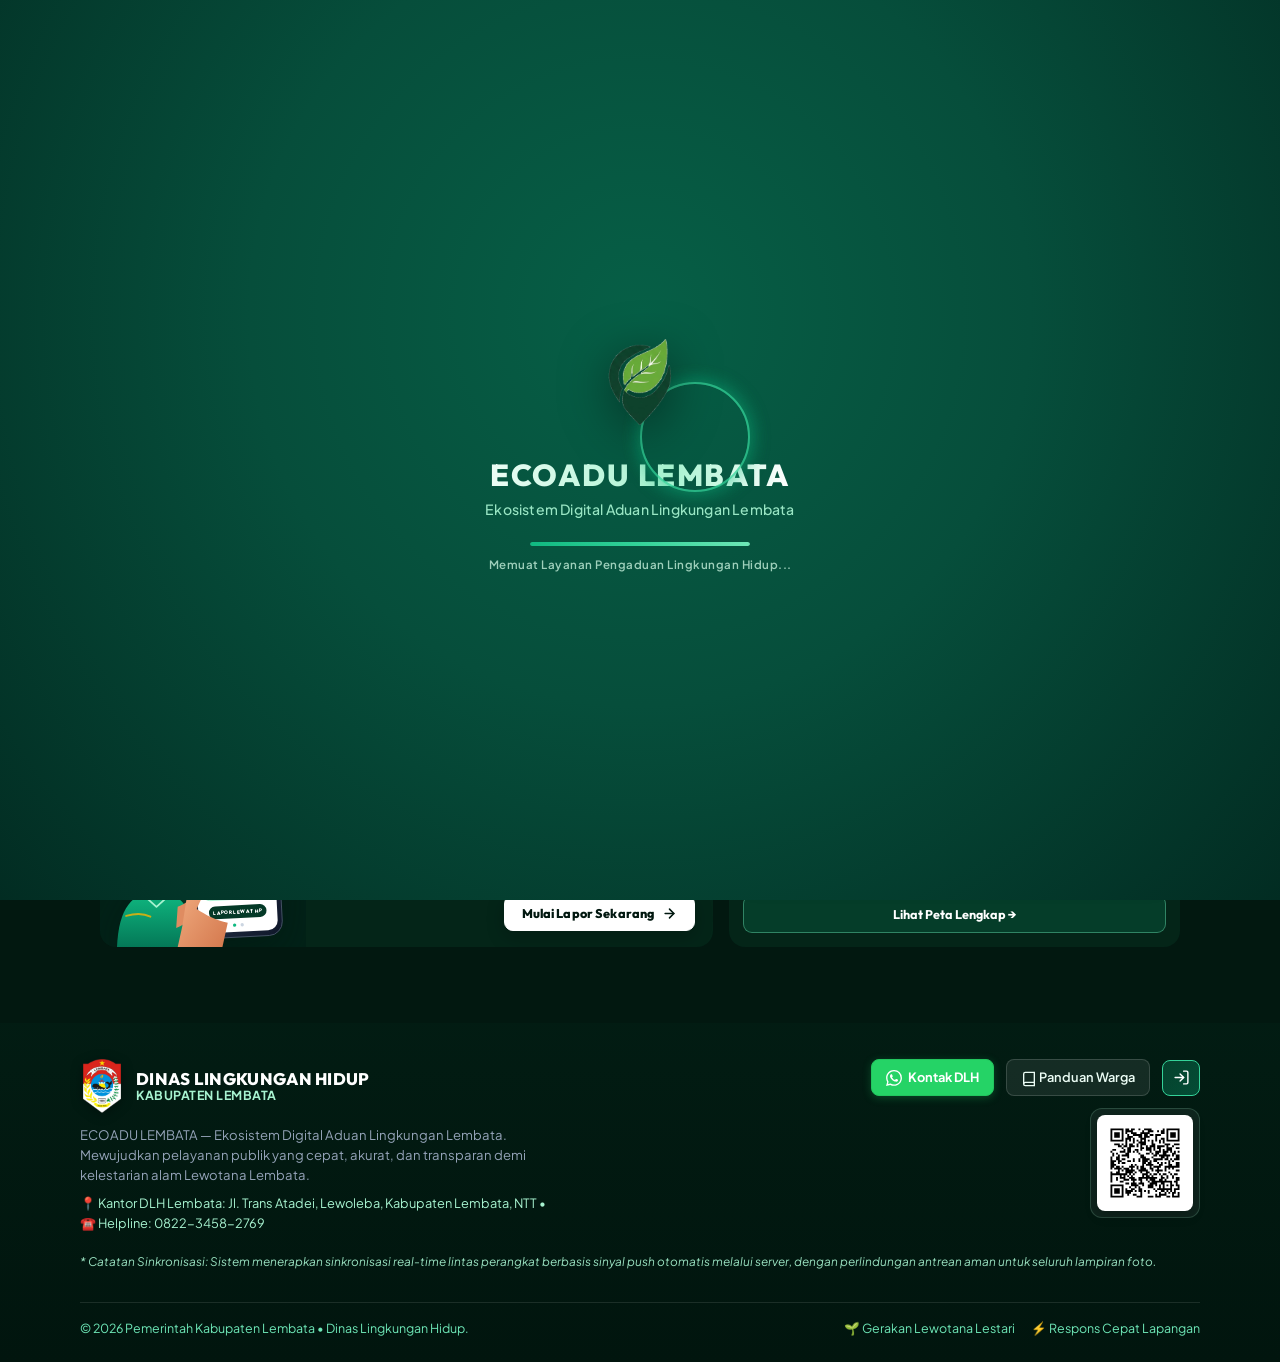
==== commit 9f97a456: "ui: hapus logo ECOADU di header panduan dan sisakan gambar QR Code di footer desktop" ====
--- a/index.html
+++ b/index.html
@@ -7252,11 +7252,10 @@
             }
 
             .footer-desktop-qr {
-              display: flex;
+              display: inline-flex;
               align-items: center;
-              gap: 12px;
-              width: 100%;
-              padding: 9px 14px 9px 9px;
+              justify-content: center;
+              padding: 6px;
               border-radius: 12px;
               background: rgba(255, 255, 255, 0.055);
               border: 1px solid rgba(167, 243, 208, 0.18);
@@ -7264,7 +7263,7 @@
 
             .footer-qr-frame {
               background: #ffffff;
-              padding: 5px;
+              padding: 6px;
               border-radius: 8px;
               line-height: 0;
               flex-shrink: 0;
@@ -7273,44 +7272,9 @@
 
             .footer-qr-frame img {
               display: block;
-              width: 70px;
-              height: 70px;
+              width: 84px;
+              height: 84px;
               object-fit: contain;
-            }
-
-            .footer-qr-meta {
-              display: flex;
-              flex-direction: column;
-              gap: 3px;
-              min-width: 0;
-            }
-
-            .footer-qr-kicker {
-              font-family: 'Outfit', sans-serif;
-              font-size: 0.67rem;
-              font-weight: 800;
-              letter-spacing: 0.06em;
-              text-transform: uppercase;
-              color: #6ee7b7;
-              line-height: 1.2;
-            }
-
-            .footer-qr-desc {
-              font-size: 0.74rem;
-              font-weight: 500;
-              color: #ecfdf5;
-              line-height: 1.35;
-              margin: 0;
-            }
-
-            .footer-qr-url {
-              font-family: ui-monospace, SFMono-Regular, Menlo, Monaco, Consolas, monospace;
-              font-size: 0.68rem;
-              color: #a7f3d0;
-              opacity: 0.92;
-              white-space: nowrap;
-              overflow: hidden;
-              text-overflow: ellipsis;
             }
 
             /* ===================================================================
@@ -9384,13 +9348,9 @@
 
           <div class="footer-desktop-qr" aria-label="QR Code Akses Cepat Web ECOADU Lembata">
             <div class="footer-qr-frame">
-              <img src="assets/qr-code-ecoadu.svg" alt="QR Code Akses Web ECOADU LEMBATA" width="70" height="70"
-                loading="lazy" onerror="this.onerror=null; this.src='assets/qr-code-ecoadu.png';">
-            </div>
-            <div class="footer-qr-meta">
-              <span class="footer-qr-kicker">Pindai QR Akses Web</span>
-              <p class="footer-qr-desc">Scan kamera HP untuk buka portal pengaduan.</p>
-              <span class="footer-qr-url">aduan-dlh-lembata.vercel.app</span>
+              <img src="assets/qr-code-ecoadu.svg" alt="QR Code Akses Web ECOADU LEMBATA" width="84" height="84"
+                loading="lazy" title="Pindai QR Code untuk membuka web ECOADU Lembata"
+                onerror="this.onerror=null; this.src='assets/qr-code-ecoadu.png';">
             </div>
           </div>
         </div>
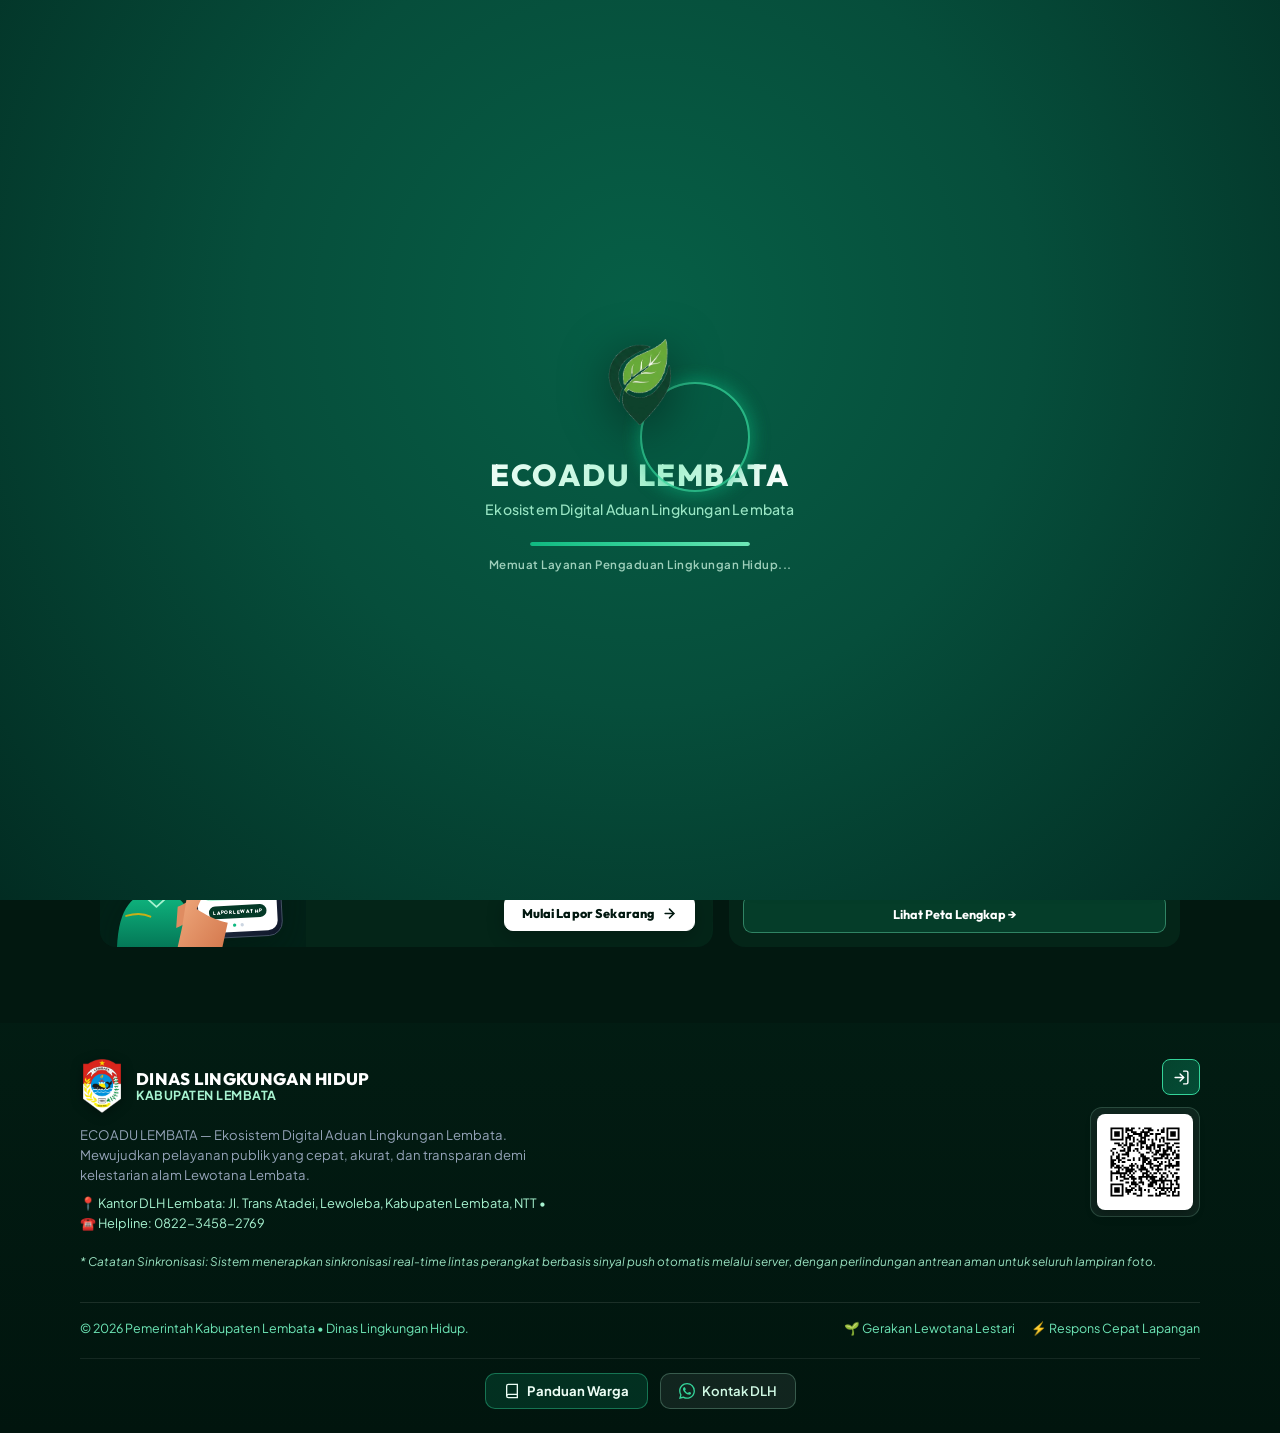
==== commit 72c09247: "Pindahkan tombol Panduan Warga dan Kontak DLH ke bagian paling bawah footer (desktop & mobile)" ====
--- a/index.html
+++ b/index.html
@@ -980,12 +980,35 @@
       display: block;
     }
 
-    .hero-topic-icon.is-sea { background: rgba(56, 189, 248, 0.18); color: #7dd3fc; }
-    .hero-topic-icon.is-waste { background: rgba(251, 191, 36, 0.18); color: #fcd34d; }
-    .hero-topic-icon.is-water { background: rgba(96, 165, 250, 0.18); color: #93c5fd; }
-    .hero-topic-icon.is-air { background: rgba(203, 213, 225, 0.18); color: #e2e8f0; }
-    .hero-topic-icon.is-hazard { background: rgba(251, 113, 133, 0.2); color: #fda4af; }
-    .hero-topic-icon.is-forest { background: rgba(52, 211, 153, 0.2); color: #6ee7b7; }
+    .hero-topic-icon.is-sea {
+      background: rgba(56, 189, 248, 0.18);
+      color: #7dd3fc;
+    }
+
+    .hero-topic-icon.is-waste {
+      background: rgba(251, 191, 36, 0.18);
+      color: #fcd34d;
+    }
+
+    .hero-topic-icon.is-water {
+      background: rgba(96, 165, 250, 0.18);
+      color: #93c5fd;
+    }
+
+    .hero-topic-icon.is-air {
+      background: rgba(203, 213, 225, 0.18);
+      color: #e2e8f0;
+    }
+
+    .hero-topic-icon.is-hazard {
+      background: rgba(251, 113, 133, 0.2);
+      color: #fda4af;
+    }
+
+    .hero-topic-icon.is-forest {
+      background: rgba(52, 211, 153, 0.2);
+      color: #6ee7b7;
+    }
 
     .hero-topic-label {
       overflow: hidden;
@@ -1003,12 +1026,35 @@
       box-shadow: 0 4px 12px rgba(0, 0, 0, 0.18);
     }
 
-    .hero-topic-chip:hover .hero-topic-icon.is-sea { background: #e0f2fe; color: #0284c7; }
-    .hero-topic-chip:hover .hero-topic-icon.is-waste { background: #fef3c7; color: #d97706; }
-    .hero-topic-chip:hover .hero-topic-icon.is-water { background: #dbeafe; color: #2563eb; }
-    .hero-topic-chip:hover .hero-topic-icon.is-air { background: #f1f5f9; color: #475569; }
-    .hero-topic-chip:hover .hero-topic-icon.is-hazard { background: #ffe4e6; color: #e11d48; }
-    .hero-topic-chip:hover .hero-topic-icon.is-forest { background: #dcfce7; color: #059669; }
+    .hero-topic-chip:hover .hero-topic-icon.is-sea {
+      background: #e0f2fe;
+      color: #0284c7;
+    }
+
+    .hero-topic-chip:hover .hero-topic-icon.is-waste {
+      background: #fef3c7;
+      color: #d97706;
+    }
+
+    .hero-topic-chip:hover .hero-topic-icon.is-water {
+      background: #dbeafe;
+      color: #2563eb;
+    }
+
+    .hero-topic-chip:hover .hero-topic-icon.is-air {
+      background: #f1f5f9;
+      color: #475569;
+    }
+
+    .hero-topic-chip:hover .hero-topic-icon.is-hazard {
+      background: #ffe4e6;
+      color: #e11d48;
+    }
+
+    .hero-topic-chip:hover .hero-topic-icon.is-forest {
+      background: #dcfce7;
+      color: #059669;
+    }
 
     .hero-topic-chip:focus-visible {
       outline: 2px solid #fde68a;
@@ -1323,6452 +1369,7002 @@
       }
     }
 
-      /* ===================================================================
+    /* ===================================================================
        DUA KARTU BAWAH: ALUR PENGADUAN & PETA SEBARAN (MENYATU DENGAN TEMA)
        =================================================================== */
+    .silapor-bottom-grid {
+      display: grid;
+      grid-template-columns: 1.36fr 1fr;
+      gap: 16px;
+      margin-bottom: 20px;
+      padding-top: 8px;
+      border-top: none;
+      align-items: stretch;
+    }
+
+    .bottom-card {
+      background: rgba(5, 42, 29, 0.72);
+      border: none;
+      border-radius: 16px;
+      padding: 18px 20px;
+      box-shadow: none;
+      display: flex;
+      flex-direction: column;
+    }
+
+    body:has(#pane-beranda.active) .bottom-card,
+    body:has(#pane-beranda.active) .bottom-card.card-alur {
+      border: none;
+      box-shadow: none;
+    }
+
+    .bottom-card-header {
+      display: flex;
+      align-items: center;
+      flex-wrap: wrap;
+      margin-bottom: 12px;
+    }
+
+    .bottom-card-title {
+      font-family: 'Outfit', sans-serif;
+      font-size: 0.95rem;
+      font-weight: 800;
+      color: #ffffff;
+      letter-spacing: 0.4px;
+      margin: 0;
+    }
+
+    .peta-region-badge {
+      display: inline-flex;
+      align-items: center;
+      gap: 6px;
+      font-size: 0.72rem;
+      color: #a7f3d0;
+      font-weight: 700;
+      background: rgba(16, 185, 129, 0.14);
+      border: 1px solid rgba(52, 211, 153, 0.32);
+      padding: 3px 10px;
+      border-radius: 999px;
+      white-space: nowrap;
+      flex-shrink: 0;
+    }
+
+    /* Desain Kartu Alur Pengaduan Digital (Harmonis & Menyatu Tanpa Garis Pemisah) */
+    .bottom-card.card-alur {
+      padding: 0;
+      overflow: hidden;
+      border: none;
+      box-shadow: none;
+      background: rgba(5, 42, 29, 0.72);
+    }
+
+    .alur-showcase {
+      display: grid;
+      grid-template-columns: 206px 1fr;
+      flex: 1;
+      height: 100%;
+      position: relative;
+      background: transparent;
+    }
+
+    .alur-sidebar {
+      position: relative;
+      background: rgba(2, 31, 21, 0.48);
+      border-right: none;
+      padding: 18px 10px 0 14px;
+      display: flex;
+      flex-direction: column;
+      justify-content: space-between;
+      overflow: hidden;
+      color: #ffffff;
+    }
+
+    .alur-sidebar-copy {
+      position: relative;
+      z-index: 2;
+    }
+
+    .alur-sidebar-title {
+      font-family: 'Outfit', sans-serif;
+      font-size: 1.14rem;
+      font-weight: 800;
+      line-height: 1.18;
+      color: #ffffff;
+      margin: 0;
+      letter-spacing: -0.015em;
+    }
+
+    .alur-sidebar-divider {
+      display: flex;
+      align-items: center;
+      gap: 6px;
+      margin: 10px 0 9px;
+    }
+
+    .alur-sidebar-divider::before {
+      content: '';
+      width: 28px;
+      height: 3.5px;
+      border-radius: 999px;
+      background: #eab308;
+    }
+
+    .alur-sidebar-divider::after {
+      content: '';
+      width: 10px;
+      height: 3.5px;
+      border-radius: 999px;
+      background: #10b981;
+    }
+
+    .alur-sidebar-sub {
+      font-size: 0.71rem;
+      font-weight: 500;
+      line-height: 1.4;
+      color: #c7e6d8;
+      margin: 0;
+    }
+
+    .alur-phone-wrap {
+      position: relative;
+      z-index: 2;
+      margin-top: 8px;
+      display: flex;
+      justify-content: center;
+      align-items: flex-end;
+      line-height: 0;
+    }
+
+    .alur-phone-svg {
+      width: 184px;
+      max-width: 100%;
+      height: auto;
+      display: block;
+      filter: drop-shadow(0 10px 18px rgba(1, 20, 14, 0.44));
+      transition: transform 0.25s cubic-bezier(0.16, 1, 0.3, 1);
+    }
+
+    .card-alur:hover .alur-phone-svg {
+      transform: translateY(-3px) rotate(1deg);
+    }
+
+    .alur-main-pane {
+      position: relative;
+      padding: 16px 18px;
+      display: flex;
+      flex-direction: column;
+      justify-content: space-between;
+      background: transparent;
+      gap: 10px;
+      min-width: 0;
+    }
+
+    .alur-pane-header {
+      display: flex;
+      align-items: center;
+      justify-content: flex-end;
+      gap: 10px;
+    }
+
+    .alur-progress-group {
+      display: flex;
+      align-items: center;
+      gap: 8px;
+    }
+
+    .alur-pane-pill {
+      font-family: 'Outfit', sans-serif;
+      font-size: 0.68rem;
+      font-weight: 700;
+      color: #a7f3d0;
+      background: rgba(16, 185, 129, 0.14);
+      border: 1px solid rgba(52, 211, 153, 0.32);
+      padding: 2px 10px;
+      border-radius: 999px;
+      white-space: nowrap;
+    }
+
+    .alur-progress-bars {
+      display: flex;
+      gap: 4px;
+      align-items: center;
+    }
+
+    .alur-prog-seg {
+      width: 14px;
+      height: 4px;
+      border-radius: 99px;
+      background: rgba(167, 243, 208, 0.18);
+      transition: background-color 0.22s ease, width 0.22s ease;
+    }
+
+    .alur-prog-seg.is-done {
+      background: #34d399;
+    }
+
+    .alur-prog-seg.is-active {
+      width: 22px;
+      background: #ffffff;
+    }
+
+    /* Interactive Connected Step Tabs */
+    .alur-step-tabs {
+      display: flex;
+      align-items: center;
+      justify-content: space-between;
+      gap: 4px;
+      width: 100%;
+    }
+
+    .alur-step-tab {
+      appearance: none;
+      flex: 1 1 auto;
+      min-width: 0;
+      background: rgba(2, 24, 16, 0.52);
+      border: 1px solid rgba(167, 243, 208, 0.22);
+      border-radius: 11px;
+      padding: 8px 6px;
+      display: flex;
+      flex-direction: column;
+      align-items: center;
+      justify-content: center;
+      gap: 4px;
+      cursor: pointer;
+      color: #cbe6da;
+      text-align: center;
+      transition: all 0.2s cubic-bezier(0.16, 1, 0.3, 1);
+      position: relative;
+    }
+
+    .alur-step-tab:hover {
+      background: rgba(16, 185, 129, 0.18);
+      border-color: rgba(110, 231, 183, 0.48);
+      color: #ffffff;
+      transform: translateY(-2px);
+    }
+
+    .alur-step-tab:focus-visible {
+      outline: 2px solid #6ee7b7;
+      outline-offset: 2px;
+    }
+
+    .alur-step-tab.is-active {
+      background: #ffffff;
+      border-color: #ffffff;
+      color: #021810;
+      box-shadow: 0 6px 16px rgba(0, 0, 0, 0.24);
+      transform: translateY(-1px);
+    }
+
+    .alur-tab-icon {
+      display: inline-flex;
+      align-items: center;
+      justify-content: center;
+      color: #6ee7b7;
+      flex-shrink: 0;
+    }
+
+    .alur-step-tab.is-active .alur-tab-icon {
+      color: #043927;
+    }
+
+    .alur-tab-label {
+      font-family: 'Outfit', sans-serif;
+      font-size: 0.68rem;
+      font-weight: 700;
+      line-height: 1.15;
+      white-space: nowrap;
+      max-width: 100%;
+    }
+
+    @keyframes alurArrowNudge {
+
+      0%,
+      100% {
+        transform: translateX(0);
+      }
+
+      50% {
+        transform: translateX(2.5px);
+      }
+    }
+
+    .alur-step-arrow {
+      display: inline-flex;
+      align-items: center;
+      justify-content: center;
+      flex-shrink: 0;
+      color: rgba(167, 243, 208, 0.35);
+      transition: color 0.2s ease;
+    }
+
+    .alur-step-arrow.is-active,
+    .alur-step-arrow.is-done {
+      color: #34d399;
+    }
+
+    .alur-step-arrow.is-active svg {
+      animation: alurArrowNudge 1.6s ease-in-out infinite;
+    }
+
+    /* Interactive Stage Preview */
+    .alur-detail-stage {
+      background: transparent;
+      border-top: 1px solid rgba(110, 231, 183, 0.14);
+      padding: 12px 0 2px;
+      display: flex;
+      flex-direction: column;
+      gap: 7px;
+      flex: 1;
+      justify-content: space-between;
+    }
+
+    @keyframes alurStageFadeIn {
+      from {
+        opacity: 0.35;
+        transform: translateY(3px);
+      }
+
+      to {
+        opacity: 1;
+        transform: translateY(0);
+      }
+    }
+
+    .alur-detail-stage.is-animating {
+      animation: alurStageFadeIn 0.24s ease;
+    }
+
+    .alur-stage-head {
+      display: flex;
+      flex-direction: column;
+      align-items: flex-start;
+      gap: 6px;
+    }
+
+    .alur-stage-title {
+      font-family: 'Outfit', sans-serif;
+      font-size: 0.98rem;
+      font-weight: 800;
+      color: #ffffff;
+      margin: 0;
+      line-height: 1.25;
+      letter-spacing: -0.01em;
+    }
+
+    .alur-stage-tag {
+      display: inline-flex;
+      align-items: center;
+      gap: 6px;
+      font-size: 0.67rem;
+      font-weight: 700;
+      color: #a7f3d0;
+      background: rgba(16, 185, 129, 0.14);
+      border: 1px solid rgba(52, 211, 153, 0.32);
+      padding: 2.5px 10px;
+      border-radius: 999px;
+      white-space: nowrap;
+    }
+
+    .alur-stage-tag[hidden] {
+      display: none;
+    }
+
+    .alur-stage-tag::before {
+      content: '';
+      width: 5.5px;
+      height: 5.5px;
+      border-radius: 50%;
+      background: #10b981;
+      flex-shrink: 0;
+    }
+
+    .alur-stage-desc {
+      font-size: 0.77rem;
+      color: #cbe6da;
+      line-height: 1.5;
+      margin: 2px 0 0;
+    }
+
+    .alur-stage-foot {
+      display: flex;
+      align-items: center;
+      justify-content: space-between;
+      gap: 10px;
+      margin-top: 4px;
+      flex-wrap: wrap;
+    }
+
+    .alur-stage-checks {
+      display: flex;
+      align-items: center;
+      gap: 12px;
+      flex-wrap: wrap;
+    }
+
+    .alur-check-pill {
+      display: inline-flex;
+      align-items: center;
+      gap: 5px;
+      font-size: 0.69rem;
+      font-weight: 600;
+      color: #d1fae5;
+    }
+
+    .alur-check-pill svg {
+      color: #34d399;
+      flex-shrink: 0;
+    }
+
+    .alur-nav-btns {
+      display: inline-flex;
+      align-items: center;
+      gap: 6px;
+    }
+
+    .alur-nav-btn {
+      width: 28px;
+      height: 28px;
+      border-radius: 50%;
+      border: 1px solid rgba(110, 231, 183, 0.34);
+      background: rgba(2, 24, 16, 0.55);
+      color: #a7f3d0;
+      display: inline-flex;
+      align-items: center;
+      justify-content: center;
+      cursor: pointer;
+      transition: all 0.15s ease;
+    }
+
+    .alur-nav-btn:hover:not(:disabled) {
+      border-color: #ffffff;
+      color: #021810;
+      background: #ffffff;
+      transform: scale(1.06);
+    }
+
+    .alur-nav-btn:disabled {
+      border-color: rgba(167, 243, 208, 0.14);
+      color: rgba(167, 243, 208, 0.3);
+      background: rgba(2, 24, 16, 0.25);
+      cursor: not-allowed;
+    }
+
+    .alur-cta-wrap {
+      padding-top: 10px;
+      border-top: 1px solid rgba(110, 231, 183, 0.14);
+      display: flex;
+      align-items: center;
+      justify-content: flex-end;
+      gap: 10px;
+    }
+
+    .btn-alur-cta {
+      display: inline-flex;
+      align-items: center;
+      justify-content: center;
+      gap: 8px;
+      background: #ffffff;
+      color: #021810;
+      border: 1.5px solid #ffffff;
+      border-radius: 9px;
+      padding: 9px 17px;
+      font-family: 'Outfit', sans-serif;
+      font-size: 0.79rem;
+      font-weight: 800;
+      letter-spacing: 0.01em;
+      white-space: nowrap;
+      cursor: pointer;
+      box-shadow: 0 6px 18px rgba(0, 0, 0, 0.22);
+      transition: transform 0.18s ease, box-shadow 0.18s ease, background-color 0.18s ease, border-color 0.18s ease;
+    }
+
+    .btn-alur-cta:hover {
+      background: #ecfdf5;
+      border-color: #a7f3d0;
+      transform: translateY(-1px);
+      box-shadow: 0 10px 22px rgba(0, 0, 0, 0.28);
+    }
+
+    .btn-alur-cta:focus-visible {
+      outline: 2px solid #6ee7b7;
+      outline-offset: 2px;
+    }
+
+    .btn-alur-cta:active {
+      transform: scale(0.98);
+    }
+
+    .btn-alur-cta-icon {
+      display: inline-flex;
+      align-items: center;
+      justify-content: center;
+      flex-shrink: 0;
+    }
+
+    .bottom-card.card-peta-mini {
+      padding: 14px 14px 14px;
+    }
+
+    .card-peta-mini .bottom-card-header {
+      margin-bottom: 9px;
+      padding: 0 2px;
+    }
+
+    .mini-map-container {
+      flex: 1;
+      min-height: 232px;
+      border-radius: 12px;
+      overflow: hidden;
+      position: relative;
+      border: none;
+      margin: 0 0 11px 0;
+      background: #0d2238;
+      box-shadow: 0 4px 16px rgba(1, 12, 8, 0.24);
+      transition: box-shadow 0.2s ease;
+    }
+
+    .card-peta-mini:hover .mini-map-container {
+      box-shadow: 0 8px 22px rgba(1, 12, 8, 0.34);
+    }
+
+    .mini-map-canvas {
+      width: 100%;
+      height: 100%;
+      min-height: 230px;
+    }
+
+    .btn-expand-mini-map {
+      position: absolute;
+      top: 8px;
+      right: 8px;
+      z-index: 400;
+      background: rgba(2, 24, 16, 0.88);
+      border: 1px solid rgba(110, 231, 183, 0.45);
+      border-radius: 8px;
+      width: 32px;
+      height: 32px;
+      font-size: 14px;
+      display: flex;
+      align-items: center;
+      justify-content: center;
+      cursor: pointer;
+      color: #ecfdf5;
+      box-shadow: 0 2px 8px rgba(0, 0, 0, 0.28);
+      transition: all 0.16s ease;
+    }
+
+    .btn-expand-mini-map:hover {
+      background: #ffffff;
+      color: #021810;
+      border-color: #ffffff;
+    }
+
+    .mini-map-actions-row {
+      display: flex;
+      gap: 8px;
+      align-items: center;
+      flex-wrap: wrap;
+    }
+
+    .btn-buka-peta-spasial {
+      width: 100%;
+      background: rgba(16, 185, 129, 0.16);
+      color: #ffffff;
+      border: 1.5px solid rgba(110, 231, 183, 0.42);
+      border-radius: 9px;
+      padding: 10px 15px;
+      font-family: 'Outfit', sans-serif;
+      font-weight: 700;
+      font-size: 0.79rem;
+      cursor: pointer;
+      white-space: nowrap;
+      text-align: center;
+      transition: transform 0.18s ease, background-color 0.18s ease, border-color 0.18s ease, color 0.18s ease;
+    }
+
+    .btn-buka-peta-spasial:hover {
+      background: #ffffff;
+      border-color: #ffffff;
+      color: #021810;
+      transform: translateY(-1px);
+    }
+
+    .btn-buka-peta-spasial:focus-visible {
+      outline: 2px solid #6ee7b7;
+      outline-offset: 2px;
+    }
+
+    .btn-wa-helpline-hubungi {
+      background: #25d366;
+      color: #ffffff;
+      text-decoration: none;
+      border-radius: 999px;
+      padding: 8px 12px;
+      font-size: 0.76rem;
+      display: inline-flex;
+      align-items: center;
+      gap: 6px;
+      white-space: nowrap;
+      font-weight: 700;
+      margin-left: auto;
+      box-shadow: 0 2px 8px rgba(37, 211, 102, 0.3);
+      transition: all 0.2s;
+    }
+
+    .btn-wa-helpline-hubungi:hover {
+      background: #20ba5a;
+      transform: translateY(-1px);
+    }
+
+    @media (max-width: 1080px) {
       .silapor-bottom-grid {
+        grid-template-columns: 1fr;
+      }
+
+      .alur-showcase {
+        grid-template-columns: 228px 1fr;
+      }
+
+      .alur-phone-svg {
+        width: 204px;
+      }
+    }
+
+    @media (max-width: 860px) {
+      .silapor-hero-container {
+        grid-template-columns: 1fr;
+      }
+    }
+
+    /* ===================================================================
+       DASHBOARD MASYARAKAT: METRIK, LIVE TRACKER & PILAR ISU
+       =================================================================== */
+    .community-dashboard {
+      background: #ffffff;
+      border: 1px solid rgba(16, 185, 129, 0.22);
+      border-radius: 18px;
+      padding: 18px 20px;
+      margin-bottom: 22px;
+      box-shadow: 0 4px 20px rgba(6, 78, 59, 0.05);
+    }
+
+    .community-dash-header {
+      display: flex;
+      justify-content: space-between;
+      align-items: center;
+      flex-wrap: wrap;
+      gap: 8px;
+      margin-bottom: 14px;
+      padding-bottom: 12px;
+      border-bottom: 1px solid #f1f5f9;
+    }
+
+    .community-dash-title {
+      font-family: 'Outfit', sans-serif;
+      font-size: 1.05rem;
+      font-weight: 800;
+      color: #0f172a;
+      display: flex;
+      align-items: center;
+      gap: 8px;
+    }
+
+    .community-metrics-grid {
+      display: grid;
+      grid-template-columns: repeat(3, 1fr);
+      gap: 10px;
+      margin-bottom: 14px;
+    }
+
+    .c-metric-card {
+      background: #f8fafc;
+      border: 1px solid #e2e8f0;
+      border-radius: 12px;
+      padding: 10px 12px;
+      text-align: center;
+      transition: all 0.2s ease;
+    }
+
+    .c-metric-card:hover {
+      background: #f0fdf4;
+      border-color: #86efac;
+      transform: translateY(-2px);
+    }
+
+    .c-metric-val {
+      font-family: 'Outfit', sans-serif;
+      font-size: 1.4rem;
+      font-weight: 800;
+      color: #059669;
+      line-height: 1.1;
+    }
+
+    .c-metric-label {
+      font-size: 0.72rem;
+      font-weight: 700;
+      color: #64748b;
+      margin-top: 3px;
+    }
+
+    /* Live Ticket Quick-Tracker */
+    .quick-track-box {
+      background: linear-gradient(135deg, #f0fdf4 0%, #ecfdf5 100%);
+      border: 1.5px solid #a7f3d0;
+      border-radius: 14px;
+      padding: 14px 16px;
+      margin-bottom: 14px;
+    }
+
+    .track-input-group {
+      display: flex;
+      gap: 8px;
+      margin-top: 6px;
+    }
+
+    .track-input {
+      flex: 1;
+      padding: 10px 14px;
+      border: 1.5px solid #cbd5e1;
+      border-radius: 10px;
+      font-size: 0.88rem;
+      font-family: monospace;
+      outline: none;
+      background: white;
+      transition: all 0.2s;
+    }
+
+    .track-input:focus {
+      border-color: #059669;
+      box-shadow: 0 0 0 3px rgba(16, 185, 129, 0.18);
+    }
+
+    .btn-track {
+      background: #059669;
+      color: white;
+      border: none;
+      border-radius: 10px;
+      padding: 10px 18px;
+      font-weight: 700;
+      font-size: 0.86rem;
+      cursor: pointer;
+      display: inline-flex;
+      align-items: center;
+      gap: 6px;
+      white-space: nowrap;
+      transition: background 0.2s;
+      box-shadow: 0 2px 6px rgba(5, 150, 105, 0.25);
+    }
+
+    .btn-track:hover {
+      background: #047857;
+      transform: translateY(-1px);
+    }
+
+    .track-result-card {
+      margin-top: 10px;
+      background: white;
+      border: 1px solid #86efac;
+      border-radius: 10px;
+      padding: 12px;
+      display: none;
+      animation: fadeIn 0.25s ease-out;
+    }
+
+    /* Kategori Visual Interaktif (Klik Otomatis ke Form) */
+    .quick-category-grid {
+      display: grid;
+      grid-template-columns: repeat(4, 1fr);
+      gap: 8px;
+    }
+
+    .quick-cat-btn {
+      background: #ffffff;
+      border: 1.5px solid #e2e8f0;
+      border-radius: 12px;
+      padding: 12px 8px;
+      text-align: center;
+      cursor: pointer;
+      transition: all 0.2s cubic-bezier(0.4, 0, 0.2, 1);
+      display: flex;
+      flex-direction: column;
+      align-items: center;
+      gap: 5px;
+    }
+
+    .quick-cat-btn:hover {
+      border-color: #10b981;
+      background: #f0fdf4;
+      transform: translateY(-2px);
+      box-shadow: 0 6px 14px rgba(16, 185, 129, 0.15);
+    }
+
+    .quick-cat-icon {
+      font-size: 1.45rem;
+    }
+
+    .quick-cat-name {
+      font-size: 0.76rem;
+      font-weight: 700;
+      color: #1e293b;
+      line-height: 1.2;
+    }
+
+    /* ===================================================================
+       ANIMASI PENGIRIMAN LAPORAN (SUBMISSION LAUNCH & PULSE OVERLAY)
+       =================================================================== */
+    .submit-anim-overlay {
+      position: fixed;
+      inset: 0;
+      z-index: 9999;
+      background: rgba(6, 78, 59, 0.94);
+      backdrop-filter: blur(14px);
+      -webkit-backdrop-filter: blur(14px);
+      display: flex;
+      flex-direction: column;
+      align-items: center;
+      justify-content: center;
+      opacity: 0;
+      pointer-events: none;
+      transition: opacity 0.3s ease;
+      color: white;
+      text-align: center;
+      padding: 24px;
+    }
+
+    .submit-anim-overlay.active {
+      opacity: 1;
+      pointer-events: auto;
+    }
+
+    .plane-launch-wrap {
+      width: 120px;
+      height: 120px;
+      position: relative;
+      display: flex;
+      align-items: center;
+      justify-content: center;
+      margin-bottom: 20px;
+    }
+
+    .flying-plane {
+      font-size: 58px;
+      display: inline-block;
+      animation: planeFly 1.5s cubic-bezier(0.2, 0.8, 0.2, 1) infinite;
+    }
+
+    @keyframes planeFly {
+      0% {
+        transform: translateY(24px) scale(0.7) rotate(-20deg);
+        opacity: 0;
+      }
+
+      50% {
+        transform: translateY(-8px) scale(1.1) rotate(5deg);
+        opacity: 1;
+      }
+
+      100% {
+        transform: translateY(-60px) translateX(45px) scale(0.85) rotate(25deg);
+        opacity: 0;
+      }
+    }
+
+    .pulse-ring {
+      position: absolute;
+      width: 110px;
+      height: 110px;
+      border-radius: 50%;
+      border: 3px solid #34d399;
+      animation: pulseWave 1.8s ease-out infinite;
+    }
+
+    @keyframes pulseWave {
+      0% {
+        transform: scale(0.5);
+        opacity: 1;
+      }
+
+      100% {
+        transform: scale(1.7);
+        opacity: 0;
+      }
+    }
+
+    @media (max-width: 640px) {
+      .quick-category-grid {
+        grid-template-columns: repeat(2, 1fr);
+      }
+
+      .track-input-group {
+        flex-direction: column;
+      }
+    }
+
+    /* Environmental Footer */
+    .app-footer {
+      background: #022c22;
+      color: #a7f3d0;
+      border-top: 3px solid #10b981;
+      padding: 36px 16px 24px 16px;
+      margin-top: auto;
+    }
+
+    body:has(#pane-beranda.active) .app-footer {
+      background: linear-gradient(180deg, rgba(2, 30, 20, 0.65) 0%, #01150e 100%);
+      border-top: none;
+      padding-left: 20px;
+      padding-right: 20px;
+    }
+
+    .footer-inner {
+      max-width: 960px;
+      margin: 0 auto;
+      display: flex;
+      flex-direction: column;
+      gap: 20px;
+    }
+
+    body:has(#pane-beranda.active) .footer-inner {
+      max-width: 1120px;
+    }
+
+    .footer-top {
+      display: flex;
+      justify-content: space-between;
+      align-items: flex-start;
+      gap: 24px;
+      flex-wrap: wrap;
+    }
+
+    .footer-brand {
+      max-width: 480px;
+    }
+
+    .footer-brand h4 {
+      font-family: 'Outfit', sans-serif;
+      font-size: 1.15rem;
+      font-weight: 800;
+      color: #ffffff;
+      margin-bottom: 6px;
+      display: flex;
+      align-items: center;
+      gap: 8px;
+    }
+
+    .footer-brand p {
+      font-size: 0.82rem;
+      color: #94a3b8;
+      line-height: 1.5;
+      margin: 0;
+    }
+
+    .footer-links {
+      display: flex;
+      flex-wrap: wrap;
+      gap: 12px;
+      align-items: center;
+    }
+
+    .footer-link-btn {
+      color: #ecfdf5;
+      background: rgba(255, 255, 255, 0.08);
+      border: 1px solid rgba(255, 255, 255, 0.15);
+      padding: 8px 14px;
+      border-radius: 8px;
+      font-size: 0.8rem;
+      font-weight: 600;
+      text-decoration: none;
+      transition: all 0.2s;
+    }
+
+    .footer-link-btn:hover {
+      background: #059669;
+      color: #ffffff;
+      border-color: #10b981;
+    }
+
+    .footer-wa-contact {
+      background: rgba(255, 255, 255, 0.065);
+      color: #d1fae5 !important;
+      border: 1px solid rgba(167, 243, 208, 0.26);
+      display: inline-flex;
+      align-items: center;
+      gap: 7px;
+      font-weight: 600;
+      box-shadow: none;
+    }
+
+    .footer-wa-contact svg {
+      color: #34d399;
+      flex-shrink: 0;
+    }
+
+    .footer-wa-contact:hover {
+      background: rgba(16, 185, 129, 0.18);
+      border-color: rgba(110, 231, 183, 0.52);
+      color: #ffffff !important;
+      transform: translateY(-1px);
+      box-shadow: 0 3px 10px rgba(0, 0, 0, 0.22);
+    }
+
+    .footer-panduan-btn {
+      background: rgba(16, 185, 129, 0.16);
+      color: #ecfdf5 !important;
+      border: 1px solid rgba(52, 211, 153, 0.42);
+      display: inline-flex;
+      align-items: center;
+      gap: 7px;
+      font-weight: 700;
+    }
+
+    .footer-panduan-btn:hover {
+      background: rgba(16, 185, 129, 0.3);
+      border-color: #6ee7b7;
+      color: #ffffff !important;
+      transform: translateY(-1px);
+    }
+
+    .footer-bottom {
+      border-top: 1px solid rgba(255, 255, 255, 0.1);
+      padding-top: 16px;
+      display: flex;
+      justify-content: space-between;
+      align-items: center;
+      gap: 12px;
+      flex-wrap: wrap;
+      font-size: 0.78rem;
+      color: #6ee7b7;
+    }
+
+    .footer-bottom-actions {
+      border-top: 1px solid rgba(255, 255, 255, 0.08);
+      padding-top: 14px;
+      display: flex;
+      align-items: center;
+      justify-content: center;
+      gap: 12px;
+      flex-wrap: wrap;
+    }
+
+    .footer-bottom-actions .footer-link-btn {
+      padding: 9px 18px;
+      border-radius: 10px;
+      font-size: 0.82rem;
+      line-height: 1.1;
+      display: inline-flex;
+      align-items: center;
+      justify-content: center;
+      gap: 7px;
+    }
+
+    /* ===================================================================
+   FORMULIR ADUAN UTAMA
+   =================================================================== */
+    .form-card {
+      background: var(--card-bg);
+      border-radius: var(--radius-lg);
+      border: 1px solid var(--border);
+      box-shadow: var(--shadow-sm);
+      overflow: hidden;
+    }
+
+    .form-card-header {
+      padding: 20px 24px;
+      background: #f8fafc;
+      border-bottom: 1px solid var(--border);
+    }
+
+    .form-card-badge {
+      font-size: 0.72rem;
+      font-weight: 800;
+      color: var(--primary);
+      letter-spacing: 0.5px;
+      margin-bottom: 4px;
+    }
+
+    .form-card-title {
+      font-family: 'Outfit', sans-serif;
+      font-size: 1.2rem;
+      font-weight: 800;
+      color: var(--text-main);
+    }
+
+    .form-card-desc {
+      font-size: 0.82rem;
+      color: var(--text-muted);
+    }
+
+    .aduan-form {
+      padding: 24px;
+    }
+
+    .form-section-title {
+      display: flex;
+      align-items: center;
+      gap: 8px;
+      font-family: 'Outfit', sans-serif;
+      font-size: 1rem;
+      font-weight: 800;
+      color: var(--primary-dark);
+      margin: 18px 0 14px 0;
+      padding-bottom: 6px;
+      border-bottom: 2px solid var(--primary-soft);
+    }
+
+    .form-section-title:first-child {
+      margin-top: 0;
+    }
+
+    .form-section-title span {
+      width: 22px;
+      height: 22px;
+      background: var(--primary);
+      color: white;
+      border-radius: 50%;
+      display: inline-flex;
+      align-items: center;
+      justify-content: center;
+      font-size: 0.75rem;
+    }
+
+    .form-section-title span.badge-disarankan {
+      width: auto !important;
+      height: auto !important;
+      background: #ecfdf5;
+      color: #047857;
+      border: 1px solid #a7f3d0;
+      border-radius: 9999px !important;
+      padding: 2px 10px;
+      font-size: 0.72rem;
+      font-weight: 700;
+      letter-spacing: 0.02em;
+      margin-left: 4px;
+      display: inline-flex;
+      align-items: center;
+      line-height: 1.4;
+    }
+
+    .upload-area-instruction {
+      font-size: 0.9rem;
+      font-weight: 700;
+      color: #1e293b;
+      margin-bottom: 12px;
+      display: flex;
+      align-items: center;
+      justify-content: center;
+      gap: 6px;
+    }
+
+    .form-row-2 {
+      display: grid;
+      grid-template-columns: 1fr 1fr;
+      gap: 14px;
+    }
+
+    @media (max-width: 640px) {
+      .form-row-2 {
+        grid-template-columns: 1fr;
+        gap: 12px;
+      }
+    }
+
+    .form-field {
+      margin-bottom: 16px;
+    }
+
+    .field-label {
+      display: block;
+      font-size: 0.85rem;
+      font-weight: 700;
+      color: #334155;
+      margin-bottom: 6px;
+    }
+
+    .req {
+      color: #e11d48;
+    }
+
+    .input-text,
+    .input-select,
+    .input-textarea {
+      width: 100%;
+      padding: 10px 14px;
+      border-radius: var(--radius-md);
+      border: 1px solid var(--border);
+      background: #ffffff;
+      font-size: 0.9rem;
+      font-family: inherit;
+      color: var(--text-main);
+      outline: none;
+      transition: all 0.2s ease;
+    }
+
+    .input-text:focus,
+    .input-select:focus,
+    .input-textarea:focus {
+      border-color: var(--primary);
+      box-shadow: 0 0 0 3px rgba(5, 150, 105, 0.15);
+    }
+
+    .input-sm {
+      padding: 6px 10px;
+      font-size: 0.82rem;
+      background: #f8fafc;
+    }
+
+    /* Validation Styles & Loading Spinner */
+    .input-text.input-invalid {
+      border-color: #ef4444 !important;
+      background-color: #fef2f2 !important;
+      box-shadow: 0 0 0 3px rgba(239, 68, 68, 0.15) !important;
+    }
+
+    .input-text.input-valid {
+      border-color: #10b981 !important;
+      background-color: #f0fdf4 !important;
+      box-shadow: 0 0 0 3px rgba(16, 185, 129, 0.15) !important;
+    }
+
+    .input-validation-msg {
+      font-size: 0.78rem;
+      margin-top: 5px;
+      font-weight: 600;
+      line-height: 1.4;
+      transition: all 0.2s ease;
+    }
+
+    .input-validation-msg.msg-error {
+      color: #dc2626;
+      display: block;
+    }
+
+    .input-validation-msg.msg-success {
+      color: #059669;
+      display: block;
+    }
+
+    .btn-spinner {
+      display: inline-block;
+      width: 18px;
+      height: 18px;
+      border: 2.5px solid rgba(255, 255, 255, 0.35);
+      border-radius: 50%;
+      border-top-color: #ffffff;
+      animation: spinLoading 0.75s linear infinite;
+      vertical-align: middle;
+      flex-shrink: 0;
+    }
+
+    @keyframes spinLoading {
+      to {
+        transform: rotate(360deg);
+      }
+    }
+
+    /* Category Selection Chips */
+    .category-chips {
+      display: grid;
+      grid-template-columns: repeat(auto-fill, minmax(180px, 1fr));
+      gap: 10px;
+      margin-top: 4px;
+    }
+
+    .chip-item {
+      display: flex;
+      align-items: center;
+      gap: 9px;
+      padding: 10px 12px;
+      background: #f8fafc;
+      border: 1px solid var(--border);
+      border-radius: var(--radius-md);
+      cursor: pointer;
+      font-size: 0.85rem;
+      font-weight: 600;
+      color: var(--text-main);
+      transition: all 0.2s;
+    }
+
+    .chip-icon {
+      width: 24px;
+      height: 24px;
+      border-radius: 7px;
+      display: inline-flex;
+      align-items: center;
+      justify-content: center;
+      flex-shrink: 0;
+    }
+
+    .chip-icon svg {
+      width: 14px;
+      height: 14px;
+      display: block;
+    }
+
+    .chip-icon.is-sea {
+      background: #e0f2fe;
+      color: #0284c7;
+    }
+
+    .chip-icon.is-waste {
+      background: #fef3c7;
+      color: #d97706;
+    }
+
+    .chip-icon.is-water {
+      background: #dbeafe;
+      color: #2563eb;
+    }
+
+    .chip-icon.is-air {
+      background: #f1f5f9;
+      color: #475569;
+    }
+
+    .chip-icon.is-hazard {
+      background: #ffe4e6;
+      color: #e11d48;
+    }
+
+    .chip-icon.is-forest {
+      background: #dcfce7;
+      color: #059669;
+    }
+
+    .chip-item input[type="radio"] {
+      display: none;
+    }
+
+    .chip-item:hover {
+      background: var(--primary-soft);
+      border-color: #86efac;
+    }
+
+    .chip-item.active {
+      background: #dcfce7;
+      border-color: var(--primary);
+      color: #065f46;
+      box-shadow: 0 2px 6px rgba(5, 150, 105, 0.15);
+    }
+
+    /* GPS Button Box */
+    .gps-box {
+      margin-bottom: 12px;
+    }
+
+    .btn-gps {
+      width: 100%;
+      padding: 10px 16px;
+      background: #f0fdf4;
+      border: 1px solid #86efac;
+      color: #059669;
+      border-radius: var(--radius-md);
+      font-weight: 700;
+      font-size: 0.88rem;
+      cursor: pointer;
+      transition: all 0.2s;
+      display: flex;
+      align-items: center;
+      justify-content: center;
+      gap: 8px;
+    }
+
+    .btn-gps:hover {
+      background: #dcfce7;
+    }
+
+    .gps-status-msg {
+      font-size: 0.78rem;
+      margin-top: 6px;
+      display: none;
+    }
+
+    /* Riwayat Pengaduan Instansi (Mobile-Friendly Card Layout) */
+    .riwayat-cards-container {
+      display: flex;
+      flex-direction: column;
+      gap: 12px;
+      margin-top: 6px;
+    }
+
+    .riwayat-card-item {
+      background: #f8fafc;
+      border: 1.5px solid #e2e8f0;
+      border-radius: 12px;
+      padding: 12px 14px;
+      transition: all 0.2s ease;
+      box-shadow: 0 1px 3px rgba(0, 0, 0, 0.03);
+    }
+
+    .riwayat-card-item:hover,
+    .riwayat-card-item:focus-within {
+      background: #ffffff;
+      border-color: #10b981;
+      box-shadow: 0 4px 12px rgba(16, 185, 129, 0.08);
+    }
+
+    .riwayat-card-header {
+      display: flex;
+      align-items: center;
+      justify-content: space-between;
+      margin-bottom: 10px;
+      padding-bottom: 6px;
+      border-bottom: 1px dashed #e2e8f0;
+    }
+
+    .riwayat-card-badge {
+      display: inline-flex;
+      align-items: center;
+      gap: 8px;
+    }
+
+    .riwayat-badge-num {
+      min-width: 32px;
+      height: 22px;
+      padding: 0 6px;
+      background: linear-gradient(135deg, #059669 0%, #10b981 100%);
+      color: #ffffff;
+      font-size: 0.74rem;
+      font-weight: 800;
+      border-radius: 999px;
+      display: inline-flex;
+      align-items: center;
+      justify-content: center;
+      box-shadow: 0 2px 5px rgba(5, 150, 105, 0.25);
+    }
+
+    .riwayat-badge-title {
+      font-size: 0.82rem;
+      font-weight: 700;
+      color: #334155;
+      letter-spacing: 0.2px;
+    }
+
+    .riwayat-badge-hint {
+      font-size: 0.72rem;
+      font-weight: 600;
+      color: #94a3b8;
+      background: #f1f5f9;
+      padding: 2px 8px;
+      border-radius: 999px;
+      border: 1px solid #e2e8f0;
+    }
+
+    .riwayat-card-body {
+      display: grid;
+      grid-template-columns: 1fr 210px;
+      gap: 12px;
+      align-items: flex-end;
+    }
+
+    .riwayat-field-group {
+      display: flex;
+      flex-direction: column;
+      gap: 4px;
+    }
+
+    .riwayat-sublabel {
+      font-size: 0.78rem;
+      font-weight: 700;
+      color: #475569;
+      margin: 0;
+    }
+
+    .riwayat-card-body .input-text {
+      margin: 0;
+      width: 100%;
+      padding: 9px 12px;
+      font-size: 0.86rem;
+      background: #ffffff;
+      border: 1.5px solid #cbd5e1;
+      border-radius: 8px;
+    }
+
+    .riwayat-footnote {
+      display: block;
+      margin-top: 8px;
+      font-size: 0.76rem;
+      color: #64748b;
+      line-height: 1.45;
+    }
+
+    .riwayat-count-hint {
+      font-size: 0.74rem;
+      font-weight: 600;
+      color: #64748b;
+    }
+
+    .btn-add-riwayat {
+      width: 100%;
+      padding: 10px 16px;
+      background: #f0fdf4;
+      border: 1.5px dashed #10b981;
+      color: #047857;
+      border-radius: 10px;
+      font-weight: 700;
+      font-size: 0.84rem;
+      cursor: pointer;
+      display: inline-flex;
+      align-items: center;
+      justify-content: center;
+      gap: 8px;
+      transition: all 0.2s ease;
+      box-shadow: 0 1px 3px rgba(16, 185, 129, 0.06);
+    }
+
+    .btn-add-riwayat:hover {
+      background: #dcfce7;
+      border-color: #059669;
+      color: #064e3b;
+      transform: translateY(-1px);
+      box-shadow: 0 3px 8px rgba(16, 185, 129, 0.15);
+    }
+
+    .btn-add-riwayat:active {
+      transform: translateY(0);
+    }
+
+    .btn-remove-riwayat {
+      background: #fef2f2;
+      border: 1px solid #fca5a5;
+      color: #dc2626;
+      font-size: 0.74rem;
+      font-weight: 700;
+      padding: 3px 9px;
+      border-radius: 6px;
+      cursor: pointer;
+      display: inline-flex;
+      align-items: center;
+      gap: 4px;
+      transition: all 0.15s ease;
+    }
+
+    .btn-remove-riwayat:hover {
+      background: #fee2e2;
+      border-color: #ef4444;
+      color: #991b1b;
+    }
+
+    .animate-card-in {
+      animation: riwayatCardSlideIn 0.25s ease-out forwards;
+    }
+
+    @keyframes riwayatCardSlideIn {
+      from {
+        opacity: 0;
+        transform: translateY(8px);
+      }
+
+      to {
+        opacity: 1;
+        transform: translateY(0);
+      }
+    }
+
+    @keyframes fadeInSlideDown {
+      from {
+        opacity: 0;
+        transform: translateY(-6px);
+      }
+
+      to {
+        opacity: 1;
+        transform: translateY(0);
+      }
+    }
+
+    @media (max-width: 640px) {
+      .riwayat-card-item {
+        padding: 10px 12px !important;
+        margin-bottom: 8px !important;
+      }
+
+      .riwayat-card-body {
+        display: grid !important;
+        grid-template-columns: 1fr 1fr !important;
+        gap: 8px !important;
+        align-items: flex-end !important;
+      }
+
+      .riwayat-card-body .input-text {
+        font-size: 14px !important;
+        padding: 8px 10px !important;
+        min-height: 40px !important;
+      }
+
+      .riwayat-sublabel {
+        font-size: 0.72rem !important;
+      }
+
+      .btn-add-riwayat {
+        padding: 8px 12px !important;
+        font-size: 0.78rem !important;
+      }
+    }
+
+    /* Main Submit Button */
+    .btn-submit-main {
+      width: 100%;
+      padding: 14px 20px;
+      background: linear-gradient(135deg, var(--primary) 0%, #047857 100%);
+      color: white;
+      border: none;
+      border-radius: var(--radius-md);
+      font-family: 'Outfit', sans-serif;
+      font-size: 1.05rem;
+      font-weight: 800;
+      letter-spacing: 0.5px;
+      cursor: pointer;
+      box-shadow: 0 4px 14px rgba(5, 150, 105, 0.3);
+      transition: all 0.2s;
+      margin-top: 10px;
+    }
+
+    .btn-submit-main:hover {
+      transform: translateY(-1px);
+      box-shadow: 0 6px 18px rgba(5, 150, 105, 0.4);
+    }
+
+    .submit-note {
+      font-size: 0.78rem;
+      color: var(--text-muted);
+      text-align: center;
+      margin-top: 10px;
+    }
+
+
+
+    /* ===================================================================
+   MAP TAB
+   =================================================================== */
+    #pane-peta {
+      width: 100%;
+      max-width: 1200px;
+      margin: 0 auto;
+      box-sizing: border-box;
+    }
+
+    .map-card-box {
+      background: var(--card-bg);
+      border-radius: var(--radius-lg);
+      border: 1px solid var(--border);
+      overflow: hidden;
+      box-shadow: 0 4px 20px -2px rgba(0, 0, 0, 0.05);
+      width: 100%;
+      max-width: 1200px;
+      margin: 0 auto;
+      box-sizing: border-box;
+    }
+
+    .map-header-bar {
+      padding: 12px 20px;
+      background: #ffffff;
+      border-bottom: 1px solid var(--border);
+      display: flex;
+      align-items: center;
+      justify-content: space-between;
+      flex-wrap: wrap;
+      gap: 12px;
+    }
+
+    .map-header-info {
+      flex: 1;
+      min-width: 260px;
+    }
+
+    .map-header-top-row {
+      display: flex;
+      align-items: center;
+      gap: 8px;
+      flex-wrap: wrap;
+    }
+
+    .map-badge-live {
+      display: inline-flex;
+      align-items: center;
+      gap: 6px;
+      background: #ecfdf5;
+      color: #065f46;
+      border: 1px solid #a7f3d0;
+      font-size: 0.65rem;
+      font-weight: 800;
+      letter-spacing: 0.5px;
+      padding: 3px 8px;
+      border-radius: 999px;
+      white-space: nowrap;
+    }
+
+    .live-pulse-dot {
+      width: 8px;
+      height: 8px;
+      border-radius: 50%;
+      background-color: #10b981;
+      display: inline-block;
+      position: relative;
+      flex-shrink: 0;
+    }
+
+    .live-pulse-dot::after {
+      content: '';
+      position: absolute;
+      top: -2px;
+      left: -2px;
+      right: -2px;
+      bottom: -2px;
+      border-radius: 50%;
+      background: #10b981;
+      opacity: 0.6;
+      animation: livePulse 2s infinite ease-out;
+    }
+
+    @keyframes livePulse {
+      0% {
+        transform: scale(1);
+        opacity: 0.8;
+      }
+
+      100% {
+        transform: scale(2.4);
+        opacity: 0;
+      }
+    }
+
+    .map-main-title {
+      font-size: 1.25rem;
+      font-weight: 800;
+      color: #064e3b;
+      margin: 0;
+      line-height: 1.25;
+    }
+
+    .map-sub-title {
+      font-size: 0.82rem;
+      color: #64748b;
+      margin: 4px 0 0 0;
+      line-height: 1.4;
+    }
+
+    /* Basemap Switcher Buttons (Segmented Control Kapsul Tipis Datar) */
+    .map-basemap-buttons {
+      display: inline-flex;
+      align-items: center;
+      background: #e2e8f0;
+      padding: 3px;
+      border-radius: 8px;
+      gap: 2px;
+    }
+
+    .btn-basemap {
+      background: transparent;
+      border: none;
+      padding: 5px 12px;
+      height: 30px;
+      border-radius: 6px;
+      font-size: 0.74rem;
+      font-weight: 700;
+      color: #475569;
+      cursor: pointer;
+      transition: all 0.2s ease;
+      white-space: nowrap;
+      display: inline-flex;
+      align-items: center;
+      justify-content: center;
+    }
+
+    .btn-basemap:hover {
+      color: #0f172a;
+    }
+
+    .btn-basemap.active {
+      background: #ffffff;
+      color: #065f46;
+      box-shadow: 0 1px 3px rgba(0, 0, 0, 0.1);
+    }
+
+    /* Dashboard Control Bar (Desktop Sejajar di Atas Peta) */
+    .map-dashboard-bar {
+      display: flex;
+      align-items: center;
+      justify-content: space-between;
+      gap: 12px;
+      background: #ffffff;
+      padding: 8px 16px;
+      border-bottom: 1px solid var(--border);
+      box-sizing: border-box;
+    }
+
+    /* Mini KPI Metric Strip (Format: [Dot Warna] [Angka Tebal] [Label Ringkas]) */
+    .map-stats-strip {
+      display: flex;
+      align-items: center;
+      gap: 6px;
+      background: #f8fafc;
+      border: 1px solid #e2e8f0;
+      border-radius: 8px;
+      padding: 3px 8px;
+      height: 36px;
+      box-sizing: border-box;
+      flex-shrink: 0;
+    }
+
+    .map-stat-chip {
+      display: flex;
+      align-items: center;
+      gap: 5px;
+      padding: 2px 6px;
+      font-size: 0.75rem;
+      white-space: nowrap;
+    }
+
+    .map-stat-divider {
+      width: 1px;
+      height: 14px;
+      background: #cbd5e1;
+      flex-shrink: 0;
+    }
+
+    .mstat-dot {
+      width: 6px;
+      height: 6px;
+      border-radius: 50%;
+      display: inline-block;
+      flex-shrink: 0;
+    }
+
+    .dot-total {
+      background-color: #3b82f6;
+    }
+
+    .dot-baru {
+      background-color: #f59e0b;
+    }
+
+    .dot-proses {
+      background-color: #2563eb;
+    }
+
+    .dot-selesai {
+      background-color: #059669;
+    }
+
+    .mstat-num {
+      font-family: 'Outfit', sans-serif;
+      font-size: 0.95rem;
+      font-weight: 800;
+      color: #0f172a;
+      line-height: 1;
+    }
+
+    .mstat-lbl {
+      font-size: 0.72rem;
+      font-weight: 600;
+      color: #64748b;
+      line-height: 1;
+    }
+
+    .chip-amber .mstat-num {
+      color: #d97706;
+    }
+
+    .chip-blue .mstat-num {
+      color: #2563eb;
+    }
+
+    .chip-green .mstat-num {
+      color: #059669;
+    }
+
+    /* Filter Toolbar */
+    .map-toolbar {
+      flex: 1;
+      min-width: 0;
+      display: flex;
+      align-items: center;
+      box-sizing: border-box;
+    }
+
+    .map-filters-bar {
+      display: flex;
+      align-items: center;
+      gap: 8px;
+      width: 100%;
+      justify-content: flex-end;
+    }
+
+    .map-filters-row-top,
+    .map-filters-row-bottom {
+      display: contents;
+    }
+
+    .map-filter-col {
+      display: flex;
+      align-items: center;
+      gap: 6px;
+      min-width: 0;
+    }
+
+    .col-kecamatan {
+      flex: 1.1;
+      min-width: 130px;
+    }
+
+    .col-jenis {
+      flex: 1.1;
+      min-width: 130px;
+    }
+
+    .col-status {
+      flex: 1;
+      min-width: 125px;
+    }
+
+    .col-reset {
+      flex-shrink: 0;
+    }
+
+    .map-filter-label {
+      font-size: 0.74rem;
+      font-weight: 700;
+      color: #475569;
+      white-space: nowrap;
+      display: none;
+    }
+
+    .map-select {
+      height: 34px;
+      min-height: 34px;
+      max-height: 34px;
+      padding: 0 24px 0 10px;
+      font-size: 0.75rem;
+      font-weight: 600;
+      color: #1e293b;
+      background-color: #ffffff;
+      border: 1px solid #cbd5e1;
+      border-radius: 6px;
+      width: 100%;
+      min-width: 0;
+      box-sizing: border-box;
+      outline: none;
+      cursor: pointer;
+      white-space: nowrap;
+      overflow: hidden;
+      text-overflow: ellipsis;
+      transition: border-color 0.15s ease;
+    }
+
+    .map-select:focus {
+      border-color: #059669;
+    }
+
+    .btn-reset-map {
+      height: 34px;
+      min-height: 34px;
+      max-height: 34px;
+      padding: 0 14px;
+      background: #f1f5f9;
+      border: 1px solid #cbd5e1;
+      color: #334155;
+      border-radius: 6px;
+      font-size: 0.75rem;
+      font-weight: 600;
+      display: inline-flex;
+      align-items: center;
+      justify-content: center;
+      cursor: pointer;
+      white-space: nowrap;
+      box-sizing: border-box;
+      outline: none;
+      transition: all 0.15s ease;
+      flex-shrink: 0;
+    }
+
+    .btn-reset-map:hover {
+      background: #e2e8f0;
+      border-color: #94a3b8;
+      color: #0f172a;
+    }
+
+    /* Quick Region Pills (Horizontal Scroll) */
+    .map-region-pills {
+      padding: 8px 16px;
+      background: #f8fafc;
+      border-bottom: 1px solid var(--border);
+      display: flex;
+      align-items: center;
+      gap: 6px;
+      overflow-x: auto;
+      scrollbar-width: thin;
+      -webkit-overflow-scrolling: touch;
+    }
+
+    .region-pills-label {
+      font-size: 0.74rem;
+      font-weight: 800;
+      color: #64748b;
+      text-transform: uppercase;
+      white-space: nowrap;
+      margin-right: 4px;
+    }
+
+    .pill-region {
+      background: #ffffff;
+      border: 1px solid #cbd5e1;
+      padding: 4px 12px;
+      border-radius: 9999px;
+      font-size: 0.74rem;
+      font-weight: 600;
+      color: #334155;
+      cursor: pointer;
+      white-space: nowrap;
+      transition: all 0.15s ease;
+      flex-shrink: 0;
+    }
+
+    .pill-region:hover {
+      background: #f1f5f9;
+      border-color: #94a3b8;
+      color: #0f172a;
+    }
+
+    .pill-region.active {
+      background: #059669;
+      border-color: #059669;
+      color: #ffffff;
+      box-shadow: 0 2px 6px rgba(5, 150, 105, 0.25);
+    }
+
+    /* ===================================================================
+       GEOSPASIAL COMMAND CENTER (DLH KABUPATEN LEMBATA)
+       Desktop Split-Screen (5fr:7fr) & Mobile-First Dual View
+       =================================================================== */
+
+    /* Lebar Kontainer Utama Saat Tab Peta Aktif */
+    .main-wrap.wide-mode,
+    .main-wrap:has(#pane-peta.active) {
+      max-width: 1440px !important;
+      padding-left: 20px !important;
+      padding-right: 20px !important;
+    }
+
+    /* 1. Top Bar Komando */
+    .map-command-topbar {
+      display: flex;
+      align-items: center;
+      justify-content: space-between;
+      gap: 12px;
+      margin-bottom: 14px;
+      flex-wrap: wrap;
+    }
+
+    .map-command-title-group {
+      display: flex;
+      align-items: center;
+      gap: 12px;
+      flex: 1;
+      min-width: 0;
+    }
+
+    .map-topbar-headings {
+      min-width: 0;
+    }
+
+    .map-command-title {
+      font-family: 'Outfit', -apple-system, BlinkMacSystemFont, "Segoe UI", Roboto, sans-serif;
+      font-size: 1.15rem;
+      font-weight: 800;
+      color: #064e3b;
+      margin: 0;
+      line-height: 1.25;
+    }
+
+    .map-command-subtitle {
+      font-size: 0.76rem;
+      color: #64748b;
+      margin: 2px 0 0 0;
+      line-height: 1.3;
+    }
+
+    .btn-back-beranda {
+      background: #ffffff;
+      border: 1px solid #cbd5e1;
+      color: #1e293b;
+      font-weight: 700;
+      font-size: 0.8rem;
+      padding: 6px 14px;
+      border-radius: 999px;
+      cursor: pointer;
+      display: inline-flex;
+      align-items: center;
+      gap: 6px;
+      box-shadow: 0 1px 2px rgba(0, 0, 0, 0.05);
+      transition: all 0.15s ease;
+      flex-shrink: 0;
+    }
+
+    .btn-back-beranda:hover {
+      background: #f8fafc;
+      border-color: #94a3b8;
+      color: #0f172a;
+    }
+
+    .map-badge-live {
+      font-size: 0.68rem;
+      font-weight: 700;
+      padding: 4px 9px;
+      border-radius: 999px;
+      background: #ecfdf5;
+      color: #047857;
+      border: 1px solid #a7f3d0;
+      display: inline-flex;
+      align-items: center;
+      gap: 5px;
+      letter-spacing: 0.5px;
+      white-space: nowrap;
+    }
+
+    .live-pulse-dot {
+      width: 6px;
+      height: 6px;
+      border-radius: 50%;
+      background: #10b981;
+      box-shadow: 0 0 0 rgba(16, 185, 129, 0.6);
+      animation: livePulse 1.8s infinite;
+    }
+
+    @keyframes livePulse {
+      0% {
+        box-shadow: 0 0 0 0 rgba(16, 185, 129, 0.7);
+      }
+
+      70% {
+        box-shadow: 0 0 0 6px rgba(16, 185, 129, 0);
+      }
+
+      100% {
+        box-shadow: 0 0 0 0 rgba(16, 185, 129, 0);
+      }
+    }
+
+    /* 2. Mobile Segmented Switcher (< 1024px) */
+    .map-mobile-switcher {
+      display: none;
+    }
+
+    @media (max-width: 1023px) {
+      .map-mobile-switcher {
+        display: flex;
+        gap: 6px;
+        background: #f1f5f9;
+        padding: 4px;
+        border-radius: 10px;
+        border: 1px solid #e2e8f0;
+        margin-bottom: 12px;
+      }
+
+      .btn-mobi-view {
+        flex: 1;
+        display: inline-flex;
+        align-items: center;
+        justify-content: center;
+        gap: 6px;
+        padding: 8px 12px;
+        font-size: 0.8rem;
+        font-weight: 700;
+        color: #64748b;
+        background: transparent;
+        border: none;
+        border-radius: 7px;
+        cursor: pointer;
+        transition: all 0.15s ease;
+      }
+
+      .btn-mobi-view.active {
+        background: #ffffff;
+        color: #064e3b;
+        box-shadow: 0 1px 3px rgba(0, 0, 0, 0.08);
+      }
+    }
+
+    /* 3. Command Center Layout Grid */
+    .map-command-layout {
+      display: flex;
+      flex-direction: column;
+      gap: 12px;
+      width: 100%;
+    }
+
+    @media (min-width: 1024px) {
+      .map-command-layout {
+        display: flex !important;
+        flex-direction: column !important;
+        gap: 14px !important;
+        width: 100% !important;
+        height: auto !important;
+        min-height: 0 !important;
+        max-height: none !important;
+      }
+    }
+
+    /* 4. Panel Pengawasan, Filter & Navigasi Spasial */
+    .map-feed-panel {
+      display: flex;
+      flex-direction: column;
+      background: #ffffff;
+      border: 1px solid #e2e8f0;
+      border-radius: 12px;
+      box-shadow: 0 1px 3px rgba(0, 0, 0, 0.04);
+      overflow: hidden;
+      min-width: 0;
+    }
+
+    @media (min-width: 1024px) {
+      .map-feed-panel {
+        width: 100% !important;
+        height: auto !important;
+        min-height: 0 !important;
+      }
+    }
+
+    .map-feed-header {
+      flex-shrink: 0;
+      background: #ffffff;
+    }
+
+    .map-feed-title-row {
+      display: flex;
+      align-items: center;
+      justify-content: space-between;
+      padding: 10px 14px;
+      gap: 10px;
+      background: #ffffff;
+      border-bottom: 1px solid #f1f5f9;
+    }
+
+    .map-feed-heading-wrap {
+      display: flex;
+      align-items: center;
+      gap: 6px;
+      min-width: 0;
+    }
+
+    .map-feed-title {
+      font-size: 0.92rem;
+      font-weight: 800;
+      color: #0f172a;
+      margin: 0;
+      line-height: 1.25;
+      white-space: nowrap;
+      overflow: hidden;
+      text-overflow: ellipsis;
+    }
+
+    .map-chip-formal {
+      display: inline-flex;
+      align-items: center;
+      border: 1px solid #e2e8f0;
+      background: #f8fafc;
+      color: #334155;
+      font-size: 0.72rem;
+      font-weight: 600;
+      padding: 3px 8px;
+      border-radius: 6px;
+      white-space: nowrap;
+      flex-shrink: 0;
+    }
+
+    .map-chip-formal .badge-sub-label {
+      display: inline;
+    }
+
+    /* Mini KPI Metric Strip */
+    .map-stats-strip {
+      display: grid;
+      grid-template-columns: repeat(4, 1fr);
+      gap: 0;
+      padding: 6px 8px;
+      background: #f8fafc;
+      border-bottom: 1px solid #e2e8f0;
+      box-sizing: border-box;
+    }
+
+    .map-stat-chip {
+      display: flex;
+      align-items: center;
+      justify-content: center;
+      gap: 5px;
+      padding: 2px 4px;
+      min-width: 0;
+    }
+
+    .map-stat-divider {
+      display: none;
+    }
+
+    .mstat-dot {
+      width: 6px;
+      height: 6px;
+      border-radius: 50%;
+      flex-shrink: 0;
+    }
+
+    .dot-total {
+      background: #3b82f6;
+    }
+
+    .dot-baru {
+      background: #f59e0b;
+    }
+
+    .dot-proses {
+      background: #2563eb;
+    }
+
+    .dot-selesai {
+      background: #059669;
+    }
+
+    .mstat-num {
+      font-size: 0.82rem;
+      font-weight: 800;
+      color: #0f172a;
+      line-height: 1;
+    }
+
+    .mstat-lbl {
+      font-size: 0.68rem;
+      color: #64748b;
+      font-weight: 500;
+      white-space: nowrap;
+      overflow: hidden;
+      text-overflow: ellipsis;
+    }
+
+    /* Bilah Filter Spasial */
+    .map-filter-toggle-row {
+      display: none;
+    }
+
+    .map-filters-collapsible {
+      display: block;
+    }
+
+    .map-toolbar {
+      padding: 8px 10px;
+      background: #ffffff;
+    }
+
+    .map-filters-grid {
+      display: grid;
+      grid-template-columns: repeat(3, minmax(0, 1fr)) auto;
+      gap: 8px;
+      align-items: end;
+    }
+
+    @media (max-width: 767px) {
+      .map-filters-grid {
+        grid-template-columns: 1fr 1fr;
+        gap: 6px;
+      }
+    }
+
+    .map-filter-col {
+      display: flex;
+      flex-direction: column;
+      gap: 3px;
+      min-width: 0;
+    }
+
+    .map-filter-label {
+      font-size: 0.68rem;
+      font-weight: 700;
+      color: #64748b;
+      text-transform: uppercase;
+      letter-spacing: 0.3px;
+      margin: 0;
+      white-space: nowrap;
+    }
+
+    .map-select {
+      height: 32px;
+      font-size: 0.75rem;
+      padding: 0 8px;
+      border: 1px solid #cbd5e1;
+      border-radius: 6px;
+      background-color: #ffffff;
+      color: #1e293b;
+      width: 100%;
+      box-sizing: border-box;
+      outline: none;
+      transition: border-color 0.15s ease;
+    }
+
+    .map-select:focus {
+      border-color: #059669;
+      box-shadow: 0 0 0 2px rgba(5, 150, 105, 0.15);
+    }
+
+    .btn-reset-map {
+      height: 32px;
+      padding: 0 10px;
+      font-size: 0.74rem;
+      font-weight: 600;
+      background: #f1f5f9;
+      border: 1px solid #cbd5e1;
+      color: #475569;
+      border-radius: 6px;
+      cursor: pointer;
+      display: inline-flex;
+      align-items: center;
+      justify-content: center;
+      gap: 4px;
+      white-space: nowrap;
+      transition: all 0.15s ease;
+      width: 100%;
+    }
+
+    .btn-reset-map:hover {
+      background: #e2e8f0;
+      color: #0f172a;
+    }
+
+    /* Quick Region Navigator Pills */
+    .map-region-pills {
+      display: flex;
+      align-items: center;
+      gap: 6px;
+      padding: 6px 10px;
+      background: #f8fafc;
+      border-top: 1px solid #f1f5f9;
+      border-bottom: 1px solid #e2e8f0;
+      overflow-x: auto;
+      white-space: nowrap;
+      scrollbar-width: none;
+      -webkit-overflow-scrolling: touch;
+    }
+
+    .map-region-pills::-webkit-scrollbar {
+      display: none;
+    }
+
+    .region-pills-label {
+      font-size: 0.7rem;
+      font-weight: 700;
+      color: #64748b;
+      margin-right: 2px;
+      flex-shrink: 0;
+    }
+
+    .pill-region {
+      padding: 3px 10px;
+      font-size: 0.72rem;
+      font-weight: 600;
+      border-radius: 999px;
+      background: #ffffff;
+      border: 1px solid #cbd5e1;
+      color: #475569;
+      cursor: pointer;
+      transition: all 0.15s ease;
+      white-space: nowrap;
+      flex-shrink: 0;
+    }
+
+    .pill-region:hover {
+      background: #f1f5f9;
+      color: #0f172a;
+    }
+
+    .pill-region.active {
+      background: #065f46;
+      border-color: #065f46;
+      color: #ffffff;
+      box-shadow: 0 1px 3px rgba(6, 95, 70, 0.25);
+    }
+
+    /* Feed Wadah Scroll Mandiri Daftar Titik Aduan */
+    .map-feed-scroll {
+      flex: 1 1 auto;
+      min-height: 0;
+      overflow-y: auto;
+      padding: 10px;
+      display: flex;
+      flex-direction: column;
+      gap: 10px;
+      background: #f8fafc;
+      box-sizing: border-box;
+    }
+
+    @media (max-width: 1023px) {
+      .map-feed-scroll {
+        max-height: 60vh;
+      }
+    }
+
+    /* 5. Ultra-Compact Card Styling */
+    .map-aduan-card {
+      background: #ffffff;
+      border: 1px solid #e2e8f0;
+      border-radius: 10px;
+      padding: 10px 12px;
+      box-shadow: 0 1px 2px rgba(0, 0, 0, 0.04);
+      transition: all 0.15s ease;
+      display: flex;
+      flex-direction: column;
+      gap: 6px;
+      min-width: 0;
+      width: 100%;
+      box-sizing: border-box;
+    }
+
+    .map-aduan-card:hover {
+      border-color: #cbd5e1;
+      box-shadow: 0 3px 8px rgba(0, 0, 0, 0.06);
+    }
+
+    .mac-row-top {
+      display: flex;
+      align-items: center;
+      justify-content: space-between;
+      flex-wrap: wrap;
+      gap: 4px 8px;
+      min-width: 0;
+    }
+
+    .mac-id {
+      font-family: ui-monospace, SFMono-Regular, Menlo, Monaco, Consolas, monospace;
+      font-size: 0.74rem;
+      font-weight: 700;
+      color: #334155;
+      white-space: nowrap;
+      overflow: hidden;
+      text-overflow: ellipsis;
+    }
+
+    .mac-badge {
+      font-size: 0.68rem;
+      font-weight: 700;
+      padding: 2px 7px;
+      border-radius: 999px;
+      white-space: normal;
+      max-width: 100%;
+      line-height: 1.2;
+    }
+
+    .mac-badge-baru {
+      background: #fef3c7 !important;
+      color: #b45309 !important;
+      border: 1px solid #fde68a !important;
+    }
+
+    .mac-badge-verifikasi {
+      background: #f3e8ff !important;
+      color: #7e22ce !important;
+      border: 1px solid #d8b4fe !important;
+    }
+
+    .mac-badge-proses {
+      background: #dbeafe !important;
+      color: #1d4ed8 !important;
+      border: 1px solid #bfdbfe !important;
+    }
+
+    .mac-badge-selesai {
+      background: #dcfce7 !important;
+      color: #047857 !important;
+      border: 1px solid #a7f3d0 !important;
+    }
+
+    .mac-badge-tidak-dapat-ditindaklanjuti,
+    .mac-badge-ditolak {
+      background: #f1f5f9 !important;
+      color: #475569 !important;
+      border: 1px solid #cbd5e1 !important;
+    }
+
+    .mac-row-title {
+      display: flex;
+      flex-direction: column;
+      gap: 2px;
+      min-width: 0;
+    }
+
+    .mac-category {
+      font-size: 0.84rem;
+      font-weight: 700;
+      color: #0f172a;
+      white-space: nowrap;
+      overflow: hidden;
+      text-overflow: ellipsis;
+      line-height: 1.3;
+    }
+
+    .mac-location {
+      display: flex;
+      align-items: center;
+      gap: 4px;
+      font-size: 0.74rem;
+      color: #64748b;
+      min-width: 0;
+      line-height: 1.3;
+    }
+
+    .mac-loc-text {
+      white-space: nowrap;
+      overflow: hidden;
+      text-overflow: ellipsis;
+    }
+
+    .mac-desc {
+      font-size: 0.74rem;
+      color: #475569;
+      margin: 0;
+      line-height: 1.35;
+      white-space: nowrap;
+      overflow: hidden;
+      text-overflow: ellipsis;
+    }
+
+    .mac-actions {
+      display: flex;
+      align-items: center;
+      gap: 8px;
+      margin-top: 2px;
+      padding-top: 5px;
+      border-top: 1px dashed #f1f5f9;
+    }
+
+    .btn-mac-highlight {
+      flex: 1;
+      min-width: 0;
+      height: 31px;
+      background: #f8fafc;
+      border: 1px solid #cbd5e1;
+      color: #334155;
+      border-radius: 6px;
+      font-size: 0.74rem;
+      font-weight: 600;
+      display: inline-flex;
+      align-items: center;
+      justify-content: center;
+      gap: 5px;
+      cursor: pointer;
+      padding: 0 10px;
+      transition: all 0.15s ease;
+      white-space: nowrap;
+    }
+
+    .btn-mac-highlight:hover {
+      background: #e2e8f0;
+      border-color: #94a3b8;
+      color: #0f172a;
+    }
+
+    .btn-mac-detail {
+      height: 31px;
+      background: #065f46;
+      border: 1px solid #065f46;
+      color: #ffffff;
+      border-radius: 6px;
+      font-size: 0.74rem;
+      font-weight: 600;
+      display: inline-flex;
+      align-items: center;
+      justify-content: center;
+      gap: 5px;
+      cursor: pointer;
+      padding: 0 12px;
+      transition: all 0.15s ease;
+      white-space: nowrap;
+      flex-shrink: 0;
+    }
+
+    .btn-mac-detail:hover {
+      background: #047857;
+      border-color: #047857;
+      color: #ffffff;
+    }
+
+    /* 6. Kolom Kanan: Peta Spasial Leaflet Sticky / Full Height */
+    .map-view-panel {
+      display: block;
+      position: relative;
+      background: #e0f2fe;
+      border: 1px solid #e2e8f0;
+      border-radius: 12px;
+      box-shadow: 0 1px 3px rgba(0, 0, 0, 0.04);
+      overflow: hidden;
+      min-width: 0;
+    }
+
+    @media (min-width: 1024px) {
+      .map-view-panel {
+        width: 100% !important;
+        height: calc(100vh - 270px) !important;
+        min-height: 560px !important;
+      }
+    }
+
+    @media (min-width: 768px) and (max-width: 1023px) {
+      .map-view-panel {
+        width: 100% !important;
+        height: 60vh !important;
+        min-height: 460px !important;
+      }
+    }
+
+    @media (max-width: 767px) {
+      .map-view-panel {
+        width: 100% !important;
+        height: 68vh !important;
+        min-height: 440px !important;
+        margin: 0 !important;
+        padding: 0 !important;
+        border-radius: 0 !important;
+        border-left: none !important;
+        border-right: none !important;
+        border-top: 1px solid #e2e8f0 !important;
+        border-bottom: 1px solid #e2e8f0 !important;
+        box-shadow: none !important;
+      }
+    }
+
+    .map-render-container {
+      width: 100% !important;
+      height: 100% !important;
+      min-height: 100% !important;
+      background: #e0f2fe;
+    }
+
+    /* Sembunyikan label landmark geografis permanen agar kanvas peta bersih di semua mode (desktop & mobile) */
+    .landmark-map-label,
+    .custom-landmark-pin {
+      display: none !important;
+    }
+
+    /* Floating Basemap Switcher (Jalan, Satelit, Topografi) */
+    .map-floating-basemap {
+      position: absolute;
+      top: 12px;
+      right: 12px;
+      z-index: 1000;
+      display: flex;
+      align-items: center;
+      gap: 3px;
+      background: rgba(255, 255, 255, 0.94);
+      backdrop-filter: blur(8px);
+      border: 1px solid rgba(203, 213, 225, 0.9);
+      padding: 3px;
+      border-radius: 8px;
+      box-shadow: 0 4px 12px rgba(0, 0, 0, 0.1);
+    }
+
+    .btn-basemap {
+      padding: 4px 10px;
+      font-size: 0.74rem;
+      font-weight: 600;
+      border-radius: 6px;
+      border: none;
+      background: transparent;
+      color: #475569;
+      cursor: pointer;
+      transition: all 0.15s ease;
+      line-height: 1.2;
+    }
+
+    .btn-basemap:hover {
+      background: #f1f5f9;
+      color: #0f172a;
+    }
+
+    .btn-basemap.active {
+      background: #065f46;
+      color: #ffffff;
+      box-shadow: 0 1px 3px rgba(6, 95, 70, 0.3);
+    }
+
+    /* Floating Glassmorphism Legend di Sudut Peta */
+    .map-legend-box {
+      position: absolute;
+      bottom: 12px;
+      left: 12px;
+      z-index: 1000;
+      background: rgba(255, 255, 255, 0.94);
+      backdrop-filter: blur(8px);
+      border: 1px solid rgba(203, 213, 225, 0.9);
+      border-radius: 8px;
+      box-shadow: 0 4px 12px rgba(0, 0, 0, 0.1);
+      font-size: 0.74rem;
+      max-width: 240px;
+      overflow: hidden;
+      transition: all 0.2s ease;
+    }
+
+    .legend-header {
+      padding: 6px 10px;
+      display: flex;
+      align-items: center;
+      justify-content: space-between;
+      gap: 8px;
+      background: rgba(248, 250, 252, 0.9);
+      border-bottom: 1px solid #e2e8f0;
+      cursor: pointer;
+      user-select: none;
+    }
+
+    .legend-header-title {
+      font-weight: 700;
+      color: #1e293b;
+      display: inline-flex;
+      align-items: center;
+      gap: 5px;
+    }
+
+    .legend-toggle {
+      background: none;
+      border: none;
+      color: #64748b;
+      font-size: 0.85rem;
+      cursor: pointer;
+      padding: 0 2px;
+    }
+
+    .legend-items {
+      padding: 6px 8px;
+      display: flex;
+      flex-direction: column;
+      gap: 4px;
+    }
+
+    .legend-item {
+      display: flex;
+      align-items: center;
+      gap: 6px;
+      padding: 3px 6px;
+      border-radius: 4px;
+      cursor: pointer;
+      transition: background 0.15s ease;
+    }
+
+    .legend-item:hover {
+      background: #f1f5f9;
+    }
+
+    .legend-dot {
+      width: 8px;
+      height: 8px;
+      border-radius: 50%;
+      flex-shrink: 0;
+    }
+
+    .legend-text {
+      color: #334155;
+      font-size: 0.72rem;
+      line-height: 1.2;
+    }
+
+    /* Custom Marker Styling (Gov Clean Dot Pin) */
+    .custom-leaflet-marker {
+      position: relative;
+      width: 28px;
+      height: 34px;
+      display: flex;
+      align-items: center;
+      justify-content: center;
+    }
+
+    .marker-pin {
+      width: 26px;
+      height: 26px;
+      border-radius: 50% 50% 50% 0;
+      transform: rotate(-45deg);
+      border: 2px solid #ffffff;
+      display: flex;
+      align-items: center;
+      justify-content: center;
+      box-shadow: 0 4px 12px rgba(0, 0, 0, 0.3);
+      transition: transform 0.18s cubic-bezier(0.34, 1.56, 0.64, 1);
+      cursor: pointer;
+    }
+
+    .marker-pin-dot {
+      width: 8px;
+      height: 8px;
+      background: #ffffff;
+      border-radius: 50%;
+      display: block;
+      box-shadow: 0 1px 2px rgba(0, 0, 0, 0.25);
+    }
+
+    .custom-leaflet-marker:hover .marker-pin {
+      transform: rotate(-45deg) scale(1.18);
+      box-shadow: 0 6px 18px rgba(0, 0, 0, 0.4);
+    }
+
+    .marker-pulse-ring {
+      position: absolute;
+      top: 0px;
+      left: 1px;
+      width: 26px;
+      height: 26px;
+      border-radius: 50%;
+      border: 2px solid;
+      opacity: 0.8;
+      animation: markerHalo 2.2s infinite;
+      pointer-events: none;
+    }
+
+    @keyframes markerHalo {
+      0% {
+        transform: scale(0.8);
+        opacity: 0.9;
+      }
+
+      100% {
+        transform: scale(2.4);
+        opacity: 0;
+      }
+    }
+
+    /* Leaflet Tooltip */
+    .leaflet-tooltip.custom-map-tooltip {
+      background: rgba(15, 23, 42, 0.94);
+      backdrop-filter: blur(6px);
+      border: 1px solid #334155;
+      border-radius: 10px;
+      color: white;
+      padding: 10px 14px;
+      box-shadow: 0 10px 25px -5px rgba(0, 0, 0, 0.5);
+      font-family: 'Plus Jakarta Sans', sans-serif;
+      max-width: 260px;
+    }
+
+    .leaflet-tooltip-top:before {
+      border-top-color: rgba(15, 23, 42, 0.94);
+    }
+
+    .map-tooltip-content .tt-header {
+      display: flex;
+      align-items: center;
+      justify-content: space-between;
+      margin-bottom: 4px;
+      gap: 8px;
+    }
+
+    .map-tooltip-content .tt-id {
+      font-family: monospace;
+      font-weight: 800;
+      font-size: 0.75rem;
+      color: #34d399;
+    }
+
+    .map-tooltip-content .tt-status {
+      font-size: 0.68rem;
+      padding: 1px 6px;
+      border-radius: 4px;
+      font-weight: 700;
+    }
+
+    .map-tooltip-content .tt-title {
+      font-size: 0.85rem;
+      font-weight: 700;
+      color: #f8fafc;
+      margin-bottom: 2px;
+    }
+
+    .map-tooltip-content .tt-loc {
+      font-size: 0.74rem;
+      color: #cbd5e1;
+      margin-bottom: 6px;
+    }
+
+    .map-tooltip-content .tt-desc {
+      font-size: 0.72rem;
+      color: #94a3b8;
+      line-height: 1.35;
+      margin-bottom: 6px;
+    }
+
+    .map-tooltip-content .tt-hint {
+      font-size: 0.68rem;
+      color: #6ee7b7;
+      font-weight: 600;
+      border-top: 1px solid #334155;
+      padding-top: 4px;
+    }
+
+    /* Custom Leaflet Popup DLH Lembata */
+    .custom-dlh-popup .leaflet-popup-content-wrapper {
+      padding: 0;
+      border-radius: 10px;
+      box-shadow: 0 4px 18px rgba(0, 0, 0, 0.16);
+      border: 1px solid #cbd5e1;
+      overflow: hidden;
+      background: #ffffff;
+    }
+
+    .custom-dlh-popup .leaflet-popup-content {
+      margin: 10px 12px;
+      line-height: 1.4;
+      font-size: 0.78rem;
+      max-width: 290px;
+    }
+
+    .custom-dlh-popup .leaflet-popup-tip {
+      background: #ffffff;
+    }
+
+    /* Leaflet Popup Card */
+    .map-popup-card {
+      font-family: 'Plus Jakarta Sans', sans-serif;
+      min-width: 240px;
+      max-width: 290px;
+      display: flex;
+      flex-direction: column;
+      padding: 2px 2px 4px 2px;
+    }
+
+    .popup-body-scroll {
+      max-height: 220px;
+      overflow-y: auto;
+      padding-right: 4px;
+      margin-bottom: 2px;
+      scrollbar-width: thin;
+    }
+
+    #mapMobileSwitcher,
+    .map-mobile-switcher,
+    #mapAduanGrid,
+    .map-feed-scroll {
+      display: none !important;
+    }
+
+    .popup-body-scroll::-webkit-scrollbar {
+      width: 4px;
+    }
+
+    .popup-body-scroll::-webkit-scrollbar-thumb {
+      background: #cbd5e1;
+      border-radius: 4px;
+    }
+
+    .popup-head {
+      display: flex;
+      align-items: center;
+      justify-content: space-between;
+      margin-bottom: 10px;
+      padding-bottom: 6px;
+      border-bottom: 1px solid #f1f5f9;
+    }
+
+    .popup-id {
+      font-family: monospace;
+      font-weight: 800;
+      color: #065f46;
+      font-size: 0.98rem;
+    }
+
+    .popup-cat {
+      display: flex;
+      align-items: center;
+      gap: 8px;
+      font-size: 0.96rem;
+      font-weight: 800;
+      color: #047857;
+      margin-bottom: 10px;
+    }
+
+    .popup-location {
+      font-size: 0.84rem;
+      color: #334155;
+      margin-bottom: 10px;
+      background: #f8fafc;
+      padding: 10px 12px;
+      border-radius: 8px;
+      border: 1px solid #f1f5f9;
+      line-height: 1.4;
+    }
+
+    .popup-detail-loc {
+      font-size: 0.78rem;
+      color: #64748b;
+      margin-top: 3px;
+    }
+
+    .popup-coords {
+      font-family: monospace;
+      font-size: 0.78rem;
+      color: #0d9488;
+      font-weight: 700;
+      margin-top: 5px;
+    }
+
+    .popup-chronology {
+      font-size: 0.84rem;
+      color: #1e293b;
+      line-height: 1.45;
+      margin-bottom: 10px;
+    }
+
+    .popup-chronology p {
+      margin: 3px 0 0 0;
+      color: #475569;
+    }
+
+    .popup-dlh-status {
+      background: #ecfdf5;
+      border-left: 3.5px solid #10b981;
+      padding: 8px 10px;
+      border-radius: 4px;
+      font-size: 0.8rem;
+      color: #065f46;
+      margin-bottom: 12px;
+      line-height: 1.4;
+    }
+
+    .popup-actions {
+      display: flex;
+      gap: 6px;
+    }
+
+    /* ===================================================================
+       MOBILE-FIRST SPATIAL MAP OPTIMIZATION (< 768px)
+       Full-Bleed, Edge-to-Edge Canvas, Single-Row Header, De-Cluttered Map
+       =================================================================== */
+    @media (max-width: 767px) {
+
+      /* 1. Eliminasi Margin & Padding Luar (Full-Bleed) */
+      .main-wrap.wide-mode,
+      .main-wrap.peta-active,
+      .main-wrap:has(#pane-peta.active) {
+        padding-left: 0 !important;
+        padding-right: 0 !important;
+        padding-top: 0 !important;
+        padding-bottom: 24px !important;
+        max-width: 100% !important;
+        width: 100% !important;
+      }
+
+      #pane-peta {
+        padding: 0 !important;
+        margin: 0 !important;
+        width: 100% !important;
+      }
+
+      .map-command-layout {
+        gap: 0 !important;
+        margin: 0 !important;
+        padding: 0 !important;
+        width: 100% !important;
+      }
+
+      /* 2. Header & Identitas: Satu Baris Kompak */
+      .map-command-topbar {
+        display: flex !important;
+        flex-direction: row !important;
+        align-items: center !important;
+        justify-content: space-between !important;
+        flex-wrap: nowrap !important;
+        padding: 6px 10px !important;
+        margin-bottom: 4px !important;
+        gap: 8px !important;
+        width: 100% !important;
+        box-sizing: border-box !important;
+        background: #ffffff !important;
+        border-bottom: 1px solid #e2e8f0 !important;
+      }
+
+      .map-command-title-group {
+        display: flex !important;
+        align-items: center !important;
+        gap: 8px !important;
+        min-width: 0 !important;
+        flex: 1 !important;
+      }
+
+      .btn-back-beranda {
+        padding: 4px 8px !important;
+        font-size: 0.74rem !important;
+        height: 28px !important;
+        border-radius: 999px !important;
+        flex-shrink: 0 !important;
+      }
+
+      .map-topbar-headings {
+        min-width: 0 !important;
+        flex: 1 !important;
+        overflow: hidden !important;
+      }
+
+      .map-command-title {
+        font-size: 0.84rem !important;
+        font-weight: 700 !important;
+        color: #1e293b !important;
+        white-space: nowrap !important;
+        overflow: hidden !important;
+        text-overflow: ellipsis !important;
+        margin: 0 !important;
+        line-height: 1.2 !important;
+      }
+
+      /* Hapus Subjudul Panjang di Mobile */
+      .map-command-subtitle {
+        display: none !important;
+      }
+
+      .map-topbar-meta {
+        flex-shrink: 0 !important;
+      }
+
+      .map-badge-live {
+        font-size: 0.62rem !important;
+        padding: 2px 6px !important;
+      }
+
+      /* Segmented Mobile Switcher (Peta vs Daftar) */
+      .map-mobile-switcher {
+        margin: 6px 8px !important;
+        padding: 3px !important;
+        border-radius: 8px !important;
+        background: #f1f5f9 !important;
+      }
+
+      .btn-mobi-view {
+        padding: 6px 10px !important;
+        font-size: 0.75rem !important;
+      }
+
+      /* 3. Kanvas Peta Penuh Tepi (Edge-to-Edge Full-Bleed 68vh) */
+      .map-view-panel {
+        width: 100% !important;
+        height: 68vh !important;
+        min-height: 440px !important;
+        margin: 0 !important;
+        padding: 0 !important;
+        border-radius: 0 !important;
+        border-left: none !important;
+        border-right: none !important;
+        border-top: 1px solid #e2e8f0 !important;
+        border-bottom: 1px solid #e2e8f0 !important;
+        box-shadow: none !important;
+      }
+
+      #map,
+      .map-render-container {
+        width: 100% !important;
+        height: 100% !important;
+        min-height: 100% !important;
+        border-radius: 0 !important;
+        border: none !important;
+        margin: 0 !important;
+      }
+
+      /* 4. Dekompresi Panel Kontrol & Filter */
+      .map-feed-panel {
+        border-radius: 0 !important;
+        border-left: none !important;
+        border-right: none !important;
+        border-top: none !important;
+        box-shadow: none !important;
+        width: 100% !important;
+      }
+
+      .map-feed-header {
+        border-bottom: none !important;
+      }
+
+      .map-feed-title-row {
+        display: flex !important;
+        align-items: center !important;
+        justify-content: space-between !important;
+        padding: 8px 10px !important;
+        gap: 8px !important;
+        flex-wrap: nowrap !important;
+      }
+
+      .map-feed-heading-wrap {
+        display: flex !important;
+        align-items: center !important;
+        gap: 6px !important;
+        flex: 0 0 auto !important;
+        min-width: 0 !important;
+      }
+
+      /* Judul "Sebaran Titik Pengaduan" utuh tanpa elipsis/terpotong */
+      .map-feed-title {
+        font-size: 0.82rem !important;
+        font-weight: 700 !important;
+        color: #1e293b !important;
+        white-space: nowrap !important;
+        overflow: visible !important;
+        text-overflow: clip !important;
+        margin: 0 !important;
+        line-height: 1.2 !important;
+      }
+
+      .map-chip-formal {
+        font-size: 0.68rem !important;
+        padding: 2px 7px !important;
+        white-space: nowrap !important;
+        flex: 0 0 auto !important;
+        border-radius: 6px !important;
+      }
+
+      /* Sembunyikan label panjang pada badge status di mobile ("15 Titik") */
+      .map-chip-formal .badge-sub-label {
+        display: none !important;
+      }
+
+      /* Mini Metric Strip: 1 Baris Horizontal Chip (flex-nowrap overflow-x-auto gap-1.5) */
+      .map-stats-strip {
+        display: flex !important;
+        flex-direction: row !important;
+        flex-wrap: nowrap !important;
+        overflow-x: auto !important;
+        gap: 6px !important;
+        padding: 4px 10px !important;
+        background: #f8fafc !important;
+        border-bottom: 1px solid #e2e8f0 !important;
+        scrollbar-width: none !important;
+        -webkit-overflow-scrolling: touch !important;
+        box-sizing: border-box !important;
+      }
+
+      .map-stats-strip::-webkit-scrollbar {
+        display: none;
+      }
+
+      .map-stat-chip {
+        flex: 1 0 auto !important;
+        display: inline-flex !important;
+        align-items: center !important;
+        justify-content: center !important;
+        gap: 4px !important;
+        padding: 3px 8px !important;
+        background: #ffffff !important;
+        border: 1px solid #e2e8f0 !important;
+        border-radius: 999px !important;
+        font-size: 0.7rem !important;
+        box-sizing: border-box !important;
+      }
+
+      .mstat-dot {
+        width: 6px !important;
+        height: 6px !important;
+      }
+
+      .mstat-num {
+        font-size: 0.76rem !important;
+        font-weight: 800 !important;
+      }
+
+      .mstat-lbl {
+        font-size: 0.65rem !important;
+        color: #64748b !important;
+      }
+
+      /* Baris Toggle Filter Mobile */
+      .map-filter-toggle-row {
+        display: flex !important;
+        align-items: center !important;
+        justify-content: space-between !important;
+        padding: 4px 10px !important;
+        background: #ffffff !important;
+        border-bottom: 1px solid #f1f5f9 !important;
+      }
+
+      .map-filter-toggle-hint {
+        font-size: 0.68rem !important;
+        font-weight: 600 !important;
+        color: #64748b !important;
+      }
+
+      .btn-toggle-filters-mobile {
+        display: inline-flex !important;
+        align-items: center !important;
+        gap: 4px !important;
+        font-size: 0.7rem !important;
+        font-weight: 700 !important;
+        color: #065f46 !important;
+        background: #ecfdf5 !important;
+        border: 1px solid #a7f3d0 !important;
+        padding: 3px 8px !important;
+        border-radius: 6px !important;
+        cursor: pointer !important;
+        line-height: 1.2 !important;
+      }
+
+      /* Collapsible Filters Container */
+      .map-filters-collapsible.collapsed {
+        display: none !important;
+      }
+
+      /* Filter Padat: 2 Kolom Rapat (grid grid-cols-2 gap-1.5) */
+      .map-toolbar {
+        padding: 6px 10px !important;
+        background: #ffffff !important;
+      }
+
+      .map-filters-grid {
+        display: grid !important;
+        grid-template-columns: 1fr 1fr !important;
+        gap: 6px !important;
+        width: 100% !important;
+        align-items: end !important;
+      }
+
+      .map-filter-col {
+        display: flex !important;
+        flex-direction: column !important;
+        gap: 2px !important;
+        min-width: 0 !important;
+      }
+
+      .map-filter-label {
+        font-size: 0.64rem !important;
+        font-weight: 700 !important;
+        color: #64748b !important;
+        margin: 0 !important;
+        white-space: nowrap !important;
+        overflow: hidden !important;
+        text-overflow: ellipsis !important;
+      }
+
+      .map-select {
+        height: 32px !important;
+        min-height: 32px !important;
+        max-height: 32px !important;
+        font-size: 0.72rem !important;
+        padding: 0 6px !important;
+        border-radius: 6px !important;
+        border: 1px solid #cbd5e1 !important;
+        background-color: #ffffff !important;
+        width: 100% !important;
+      }
+
+      .btn-reset-map {
+        height: 32px !important;
+        min-height: 32px !important;
+        max-height: 32px !important;
+        font-size: 0.72rem !important;
+        padding: 0 6px !important;
+        border-radius: 6px !important;
+        width: 100% !important;
+      }
+
+      .map-region-pills {
+        padding: 4px 10px !important;
+        gap: 4px !important;
+        background: #f8fafc !important;
+      }
+
+      .pill-region {
+        padding: 2px 8px !important;
+        font-size: 0.68rem !important;
+      }
+
+      /* 5. Pembersihan Kanvas Peta (De-Cluttering Map Mobile) */
+      /* Sembunyikan kontrol layer bawaan Leaflet */
+      .leaflet-control-layers {
+        display: none !important;
+      }
+
+      /* Sembunyikan label landmark permanen di atas pulau agar tidak bertumpuk */
+      .landmark-map-label {
+        display: none !important;
+      }
+
+      /* Basemap switcher mengambang kompak */
+      .map-floating-basemap {
+        top: 8px !important;
+        right: 8px !important;
+        padding: 2px !important;
+        gap: 2px !important;
+        border-radius: 6px !important;
+      }
+
+      .btn-basemap {
+        padding: 3px 7px !important;
+        font-size: 0.68rem !important;
+        border-radius: 5px !important;
+      }
+
+      /* Legenda Kompak (Floating Pill Button di Sudut Kiri Bawah) */
+      .map-legend-box {
+        position: absolute !important;
+        bottom: 12px !important;
+        left: 8px !important;
+        right: auto !important;
+        z-index: 1000 !important;
+        background: rgba(255, 255, 255, 0.92) !important;
+        backdrop-filter: blur(8px) !important;
+        -webkit-backdrop-filter: blur(8px) !important;
+        border: 1px solid #cbd5e1 !important;
+        border-radius: 6px !important;
+        box-shadow: 0 2px 8px rgba(0, 0, 0, 0.12) !important;
+        font-size: 0.7rem !important;
+        max-width: 200px !important;
+        padding: 0 !important;
+        margin: 0 !important;
+      }
+
+      .legend-header {
+        padding: 4px 8px !important;
+        cursor: pointer !important;
+        user-select: none !important;
+        display: flex !important;
+        align-items: center !important;
+        justify-content: space-between !important;
+        gap: 6px !important;
+        border-radius: 6px !important;
+        background: transparent !important;
+        border-bottom: none !important;
+      }
+
+      .map-legend-box.expanded .legend-header {
+        border-bottom: 1px solid #e2e8f0 !important;
+        border-radius: 6px 6px 0 0 !important;
+        background: rgba(248, 250, 252, 0.95) !important;
+      }
+
+      .map-legend-box:not(.expanded) .legend-items {
+        display: none !important;
+      }
+
+      .map-legend-box.expanded .legend-items {
+        display: flex !important;
+        flex-direction: column !important;
+        gap: 4px !important;
+        padding: 6px 8px !important;
+        background: rgba(255, 255, 255, 0.98) !important;
+        border-radius: 0 0 6px 6px !important;
+      }
+
+      .legend-header-title {
+        font-size: 0.7rem !important;
+        font-weight: 700 !important;
+        color: #1e293b !important;
+      }
+
+      .legend-toggle {
+        font-size: 0.7rem !important;
+        color: #64748b !important;
+      }
+
+      .legend-item {
+        font-size: 0.68rem !important;
+        padding: 2px 4px !important;
+      }
+
+      .legend-dot {
+        width: 6px !important;
+        height: 6px !important;
+      }
+
+      .legend-text {
+        font-size: 0.68rem !important;
+      }
+
+      /* 6. Z-Index & Penempatan Tombol WhatsApp di Mobile */
+      body:has(#pane-peta.active) .floating-wa-btn,
+      .main-wrap.wide-mode~.floating-wa-btn {
+        bottom: 20px !important;
+        right: 10px !important;
+        padding: 9px !important;
+        z-index: 995 !important;
+      }
+
+      .leaflet-bottom.leaflet-right {
+        max-width: 60% !important;
+        overflow: hidden !important;
+      }
+
+      .leaflet-control-attribution {
+        font-size: 8px !important;
+        background: rgba(255, 255, 255, 0.7) !important;
+        margin-right: 48px !important;
+        /* Mencegah benturan dengan tombol WA */
+      }
+
+      /* Feed Wadah Scroll Mandiri di Layar Ponsel */
+      .map-feed-scroll {
+        max-height: 65vh !important;
+        padding: 8px !important;
+        gap: 8px !important;
+      }
+
+      /* 7. Leaflet Custom DLH Popup Mobile */
+      .custom-dlh-popup .leaflet-popup-content {
+        margin: 8px 10px !important;
+        font-size: 0.72rem !important;
+        max-width: 260px !important;
+      }
+
+      .map-popup-card {
+        min-width: 220px !important;
+        max-width: 260px !important;
+        font-size: 0.72rem !important;
+        padding-bottom: 2px !important;
+      }
+
+      .popup-body-scroll {
+        max-height: 180px !important;
+        overflow-y: auto !important;
+        margin-bottom: 2px !important;
+      }
+
+      .popup-head {
+        margin-bottom: 4px !important;
+        padding-bottom: 4px !important;
+      }
+
+      .popup-id {
+        font-size: 0.8rem !important;
+      }
+
+      .popup-cat {
+        font-size: 0.78rem !important;
+        margin-bottom: 5px !important;
+      }
+
+      .popup-location {
+        font-size: 0.7rem !important;
+        padding: 5px 8px !important;
+        margin-bottom: 5px !important;
+        border-radius: 6px !important;
+      }
+
+      .popup-detail-loc,
+      .popup-coords {
+        font-size: 0.65rem !important;
+        margin-top: 2px !important;
+      }
+
+      .popup-chronology {
+        font-size: 0.7rem !important;
+        margin-bottom: 5px !important;
+      }
+
+      .popup-chronology p {
+        font-size: 0.7rem !important;
+        margin-top: 2px !important;
+        line-height: 1.35 !important;
+      }
+
+      .popup-dlh-status {
+        font-size: 0.7rem !important;
+        padding: 5px 8px !important;
+        margin-bottom: 6px !important;
+        border-radius: 6px !important;
+        line-height: 1.35 !important;
+      }
+
+      .popup-actions .btn {
+        font-size: 0.72rem !important;
+        padding: 6px 10px !important;
+        height: 30px !important;
+      }
+    }
+
+    /* ===================================================================
+   DATA & TABLE TAB
+   =================================================================== */
+    .kpi-grid {
+      display: grid;
+      grid-template-columns: repeat(auto-fit, minmax(160px, 1fr));
+      gap: 12px;
+      margin-bottom: 18px;
+    }
+
+    .kpi-box {
+      background: white;
+      border: 1px solid var(--border);
+      border-radius: var(--radius-md);
+      padding: 14px 18px;
+      box-shadow: var(--shadow-sm);
+    }
+
+    .kpi-label {
+      font-size: 0.72rem;
+      font-weight: 800;
+      color: var(--text-muted);
+      letter-spacing: 0.5px;
+    }
+
+    .kpi-num {
+      font-family: 'Outfit', sans-serif;
+      font-size: 1.7rem;
+      font-weight: 900;
+      color: var(--text-main);
+      margin-top: 2px;
+    }
+
+    .kpi-baru .kpi-num {
+      color: #e11d48;
+    }
+
+    .kpi-proses .kpi-num {
+      color: #d97706;
+    }
+
+    .kpi-selesai .kpi-num {
+      color: #059669;
+    }
+
+    .table-card {
+      background: var(--card-bg);
+      border: 1px solid var(--border);
+      border-radius: var(--radius-lg);
+      overflow: hidden;
+    }
+
+    .table-toolbar {
+      padding: 16px;
+      background: #f8fafc;
+      border-bottom: 1px solid var(--border);
+      display: flex;
+      align-items: center;
+      justify-content: space-between;
+      gap: 12px;
+      flex-wrap: wrap;
+    }
+
+    .search-box {
+      flex: 1;
+      min-width: 260px;
+    }
+
+    .table-responsive {
+      overflow-x: auto;
+    }
+
+    .data-table {
+      width: 100%;
+      border-collapse: collapse;
+      text-align: left;
+      font-size: 0.85rem;
+    }
+
+    .data-table th {
+      background: #f1f5f9;
+      color: #475569;
+      font-weight: 700;
+      padding: 12px 14px;
+      border-bottom: 1px solid var(--border);
+      white-space: nowrap;
+    }
+
+    .data-table td {
+      padding: 12px 14px;
+      border-bottom: 1px solid var(--border);
+    }
+
+    .data-table tr:hover {
+      background: #f8fafc;
+    }
+
+    .table-footer-info {
+      padding: 12px 16px;
+      font-size: 0.78rem;
+      color: var(--text-muted);
+      background: #f8fafc;
+      border-top: 1px solid var(--border);
+    }
+
+    /* Status Badges */
+    .badge {
+      display: inline-block;
+      padding: 3px 8px;
+      border-radius: 999px;
+      font-size: 0.72rem;
+      font-weight: 700;
+      text-transform: uppercase;
+    }
+
+    .badge-baru,
+    .badge-aduan-diterima {
+      background: #fef3c7;
+      color: #b45309;
+      border: 1px solid #fde68a;
+    }
+
+    .badge-verifikasi-administrasi {
+      background: #fef3c7;
+      color: #b45309;
+      border: 1px solid #fde68a;
+    }
+
+    .badge-menunggu-verifikasi-lapangan {
+      background: #fef3c7;
+      color: #b45309;
+      border: 1px solid #fde68a;
+    }
+
+    .badge-sedang-diverifikasi,
+    .badge-diverifikasi {
+      background: #f3e8ff;
+      color: #7e22ce;
+      border: 1px solid #d8b4fe;
+    }
+
+    .badge-dalam-penanganan,
+    .badge-ditindaklanjuti {
+      background: #dbeafe;
+      color: #1d4ed8;
+      border: 1px solid #bfdbfe;
+    }
+
+    .badge-selesai {
+      background: #dcfce7;
+      color: #047857;
+      border: 1px solid #a7f3d0;
+    }
+
+    .badge-tidak-dapat-ditindaklanjuti,
+    .badge-ditolak {
+      background: #f1f5f9;
+      color: #475569;
+      border: 1px solid #cbd5e1;
+    }
+
+    /* Buttons */
+    .btn {
+      display: inline-flex;
+      align-items: center;
+      justify-content: center;
+      gap: 6px;
+      padding: 8px 16px;
+      border-radius: var(--radius-sm);
+      font-size: 0.85rem;
+      font-weight: 600;
+      cursor: pointer;
+      text-decoration: none;
+      border: 1px solid transparent;
+      transition: all 0.2s;
+    }
+
+    .btn-primary {
+      background: var(--primary);
+      color: white;
+    }
+
+    .btn-primary:hover {
+      background: #047857;
+    }
+
+    .btn-secondary {
+      background: #e2e8f0;
+      color: #334155;
+    }
+
+    .btn-secondary:hover {
+      background: #cbd5e1;
+    }
+
+    .btn-outline {
+      background: white;
+      border-color: var(--border);
+      color: #334155;
+    }
+
+    .btn-outline:hover {
+      background: #f1f5f9;
+    }
+
+    .btn-sm {
+      padding: 4px 8px;
+      font-size: 0.78rem;
+    }
+
+    /* ===================================================================
+   MODAL WINDOWS
+   =================================================================== */
+    .modal-backdrop {
+      position: fixed;
+      top: 0;
+      left: 0;
+      width: 100%;
+      height: 100%;
+      background: rgba(15, 23, 42, 0.75);
+      backdrop-filter: blur(5px);
+      -webkit-backdrop-filter: blur(5px);
+      z-index: 10000;
+      display: none;
+      align-items: center;
+      justify-content: center;
+      padding: 16px;
+    }
+
+    .modal-backdrop.show {
+      display: flex;
+    }
+
+    .modal-dialog {
+      background: #ffffff !important;
+      width: 100%;
+      max-width: 600px;
+      max-height: 90vh;
+      border-radius: var(--radius-lg);
+      box-shadow: var(--shadow-lg);
+      overflow: hidden;
+      display: flex;
+      flex-direction: column;
+      border: 1px solid var(--border);
+    }
+
+    .modal-header {
+      padding: 16px 20px;
+      background: #f8fafc;
+      border-bottom: 1px solid var(--border);
+      display: flex;
+      align-items: center;
+      justify-content: space-between;
+    }
+
+    .modal-header h3,
+    .modal-title {
+      font-size: 1.1rem;
+      font-weight: 800;
+      color: var(--text-main);
+      margin: 0;
+    }
+
+    .modal-subtitle {
+      font-size: 0.8rem;
+      color: var(--text-muted);
+    }
+
+    .modal-close {
+      background: none;
+      border: none;
+      font-size: 1.4rem;
+      color: var(--text-muted);
+      cursor: pointer;
+    }
+
+    .modal-body {
+      padding: 20px;
+      overflow-y: auto;
+      flex: 1;
+    }
+
+    .modal-footer {
+      padding: 14px 20px;
+      background: #f8fafc;
+      border-top: 1px solid var(--border);
+      display: flex;
+      justify-content: flex-end;
+      gap: 8px;
+    }
+
+    /* Toast */
+    .toast-container {
+      position: fixed;
+      bottom: 20px;
+      right: 20px;
+      z-index: 11000;
+      display: flex;
+      flex-direction: column;
+      gap: 8px;
+      max-width: 360px;
+    }
+
+    .toast {
+      background: #0f172a;
+      color: white;
+      padding: 12px 16px;
+      border-radius: var(--radius-md);
+      font-size: 0.85rem;
+      box-shadow: var(--shadow-lg);
+      display: flex;
+      align-items: center;
+      gap: 10px;
+      animation: slideUp 0.3s ease-out;
+    }
+
+    @keyframes slideUp {
+      from {
+        transform: translateY(20px);
+        opacity: 0;
+      }
+
+      to {
+        transform: translateY(0);
+        opacity: 1;
+      }
+    }
+
+    .toast-success {
+      border-left: 4px solid #10b981;
+    }
+
+    .toast-warning {
+      border-left: 4px solid #f59e0b;
+    }
+
+    .toast-info {
+      border-left: 4px solid #3b82f6;
+    }
+
+    /* Floating WhatsApp Button */
+    .floating-wa-btn {
+      position: fixed;
+      bottom: 24px;
+      right: 24px;
+      z-index: 999;
+      display: inline-flex;
+      align-items: center;
+      background: #25d366;
+      color: white;
+      border-radius: 999px;
+      padding: 12px;
+      box-shadow: 0 6px 16px rgba(37, 211, 102, 0.4);
+      text-decoration: none;
+      transition: all 0.25s cubic-bezier(0.16, 1, 0.3, 1);
+    }
+
+    .floating-wa-icon {
+      display: flex;
+      align-items: center;
+      justify-content: center;
+    }
+
+    .floating-wa-text {
+      max-width: 0;
+      overflow: hidden;
+      white-space: nowrap;
+      font-weight: 700;
+      font-size: 0.85rem;
+      opacity: 0;
+      transition: all 0.25s ease;
+    }
+
+    .floating-wa-btn:hover {
+      padding: 12px 18px;
+      gap: 8px;
+      transform: translateY(-2px);
+    }
+
+    .floating-wa-btn:hover .floating-wa-text {
+      max-width: 140px;
+      opacity: 1;
+    }
+
+    /* ===================================================================
+   MOBILE-FIRST PERFECTION & OVERFLOW SHIELD (< 520px)
+   =================================================================== */
+    /* ===================================================================
+       MOBILE-FIRST PERFECTION & RESPONSIVE DESIGN SYSTEM (< 768px & < 440px)
+       =================================================================== */
+    html,
+    body {
+      width: 100%;
+      max-width: 100vw;
+      overflow-x: hidden !important;
+      -webkit-text-size-adjust: 100%;
+      -webkit-tap-highlight-color: transparent;
+      scroll-behavior: smooth;
+    }
+
+    /* Standard Segmented Tab for QR Code */
+    .nav-tab-qr {
+      text-decoration: none;
+      color: #047857;
+      background: #ecfdf5;
+      font-weight: 700;
+      border: 1px solid #a7f3d0;
+      border-radius: 999px;
+      margin-left: auto;
+    }
+
+    .nav-tab-qr:hover {
+      background: #d1fae5;
+      color: #064e3b;
+    }
+
+    /* Structured Submit Button Typography */
+    .btn-submit-icon {
+      font-size: 1.35rem;
+      line-height: 1;
+      flex-shrink: 0;
+    }
+
+    .btn-submit-text-wrap {
+      display: flex;
+      flex-direction: column;
+      align-items: center;
+      text-align: center;
+      line-height: 1.25;
+    }
+
+    .btn-submit-title {
+      font-size: 1.05rem;
+      font-weight: 800;
+      letter-spacing: 0.4px;
+    }
+
+    .btn-submit-sub {
+      font-size: 0.72rem;
+      font-weight: 600;
+      opacity: 0.92;
+      letter-spacing: 0.2px;
+      margin-top: 2px;
+    }
+
+    @media (max-width: 768px) {
+
+      /* Header & Branding di HP (Eco Bento Tactile) */
+      .app-header {
+        position: sticky;
+        top: 0;
+        z-index: 100;
+        background: #ffffff;
+        border-bottom: 1.5px solid #dbe7df;
+        box-shadow: 0 2px 10px rgba(6, 78, 59, 0.05);
+      }
+
+      body:has(#pane-beranda.active) .app-header {
+        background: rgba(2, 24, 16, 0.96);
+        border-bottom: none;
+        box-shadow: none;
+      }
+
+      .header-inner {
+        padding: 8px 12px;
+        gap: 8px;
+        display: flex;
+        align-items: center;
+        justify-content: space-between;
+      }
+
+      .brand-group {
+        gap: 8px;
+        min-width: 0;
+        flex: 1;
+      }
+
+      .header-right-portal {
+        flex-shrink: 0;
+      }
+
+      .brand-lh-logo {
+        width: 36px;
+        height: 36px;
+        flex-shrink: 0;
+      }
+
+      .brand-text-block {
+        min-width: 0;
+        overflow: hidden;
+      }
+
+      .brand-title-instansi {
+        font-size: 0.95rem;
+        font-weight: 800;
+        line-height: 1.2;
+        color: #064e3b;
+        white-space: normal;
+      }
+
+      .brand-sub-kab {
+        font-size: 0.64rem;
+        font-weight: 600;
+        color: #475569;
+        letter-spacing: 0.2px;
+        line-height: 1.25;
+        overflow-wrap: break-word;
+      }
+
+      body:has(#pane-beranda.active) .brand-sub-kab {
+        color: #9ad1b9;
+      }
+
+      /* Segmented Navigation Bar di HP (Mudah Diklik dengan Jempol) */
+      .nav-bar {
+        position: sticky;
+        top: 53px;
+        z-index: 95;
+        background: rgba(255, 255, 255, 0.96);
+        backdrop-filter: blur(12px);
+        -webkit-backdrop-filter: blur(12px);
+        border-bottom: 1px solid rgba(16, 185, 129, 0.15);
+        box-shadow: 0 3px 8px rgba(0, 0, 0, 0.03);
+      }
+
+      .nav-inner {
+        padding: 6px 10px;
         display: grid;
-        grid-template-columns: 1.36fr 1fr;
-        gap: 16px;
-        margin-bottom: 20px;
-        padding-top: 8px;
-        border-top: none;
-        align-items: stretch;
-      }
-
-      .bottom-card {
-        background: rgba(5, 42, 29, 0.72);
+        grid-template-columns: 1fr 1fr;
+        gap: 8px;
+        width: 100%;
+        overflow-x: visible;
+      }
+
+      .nav-tab-btn {
+        width: 100%;
+        margin: 0 !important;
+        padding: 9px 6px;
+        font-size: 0.8rem;
+        font-weight: 700;
+        justify-content: center;
+        text-align: center;
+        border-radius: 10px;
+        border: 1.5px solid #cbd5e1;
+        transition: all 0.2s cubic-bezier(0.16, 1, 0.3, 1);
+        white-space: nowrap;
+        min-height: 40px;
+        background: #f8fafc;
+        color: #1e293b;
+      }
+
+      .nav-tab-btn.nav-tab-wa {
+        background: #ecfdf5;
+        border-color: #6ee7b7;
+        color: #047857;
+      }
+
+      .nav-tab-btn:active {
+        transform: scale(0.97);
+      }
+
+      /* Kontainer Utama */
+      .main-wrap {
+        padding: 10px 10px 70px 10px;
+      }
+
+      .main-wrap:has(#pane-beranda.active) {
+        padding: 6px 12px 26px 12px;
+      }
+
+      /* Hero Section HP: Editorial Showcase Ringkas & Interaktif */
+      .silapor-hero-container {
+        grid-template-columns: 1fr;
+        padding: 6px 0 14px;
+        border-radius: 0;
+        gap: 14px;
+        margin-bottom: 6px;
+      }
+
+      .hero-left-banner {
+        padding: 0;
+        border-radius: 0;
+        gap: 10px;
+        background: transparent;
         border: none;
-        border-radius: 16px;
-        padding: 18px 20px;
         box-shadow: none;
+      }
+
+      .hero-main-heading {
+        font-size: 1.38rem;
+        line-height: 1.14;
+        margin-bottom: 8px;
+      }
+
+      .hero-editorial-points {
+        display: none;
+      }
+
+      .hero-mobile-lead {
+        display: block;
+        margin: 0;
+        font-size: 0.78rem;
+        font-weight: 500;
+        line-height: 1.42;
+        color: #d7efe4;
+      }
+
+      .hero-actions-row {
+        display: grid;
+        grid-template-columns: 1fr 1fr;
+        gap: 8px;
+      }
+
+      .btn-hero-action {
+        padding: 9px 9px;
+        border-radius: 9px;
+        gap: 6px;
+        min-height: 40px;
+        text-align: center;
+      }
+
+      .btn-hero-icon svg {
+        width: 15px;
+        height: 15px;
+      }
+
+      .btn-hero-title {
+        font-size: 0.69rem;
+        letter-spacing: 0.04em;
+      }
+
+      .btn-hero-arrow {
+        font-size: 0.85rem;
+      }
+
+      .deck-nature-title {
+        font-size: 0.88rem;
+        margin-bottom: 7px;
+      }
+
+      .hero-quick-topics {
+        grid-template-columns: repeat(2, minmax(0, 1fr));
+        gap: 5.5px;
+      }
+
+      .hero-topic-chip {
+        font-size: 0.65rem;
+        padding: 5px 7px;
+        min-height: 32px;
+        gap: 6px;
+      }
+
+      .hero-topic-icon {
+        width: 19px;
+        height: 19px;
+      }
+
+      .deck-win-bar {
+        padding-bottom: 6px;
+        margin-bottom: 6px;
+      }
+
+      .hero-right-stats {
         display: flex;
         flex-direction: column;
-      }
-
-      body:has(#pane-beranda.active) .bottom-card,
-      body:has(#pane-beranda.active) .bottom-card.card-alur {
-        border: none;
-        box-shadow: none;
-      }
-
-      .bottom-card-header {
+        gap: 5px;
+      }
+
+      .hero-stat-row {
+        flex-direction: row;
+        align-items: center;
+        justify-content: flex-start;
+        text-align: left;
+        padding: 5px 9px;
+        gap: 8px;
+        min-height: 0;
+        border-radius: 9px;
+        border-top: 1px solid #e2e8f0;
+        border-left: 3.5px solid #059669;
+      }
+
+      .hero-stat-row[data-stat-tone="amber"] {
+        border-top-color: #e2e8f0;
+        border-left-color: #d97706;
+      }
+
+      .hero-stat-row[data-stat-tone="green"] {
+        border-top-color: #e2e8f0;
+        border-left-color: #16a34a;
+      }
+
+      .stat-row-meta {
+        flex: 1;
+        min-width: 0;
+      }
+
+      .stat-row-arrow {
+        display: inline-block;
+      }
+
+      .hero-progress-card {
+        padding: 5px 9px;
+        gap: 3px;
+      }
+
+      .stat-row-icon {
+        width: 25px;
+        height: 25px;
+        border-radius: 7px;
+      }
+
+      .stat-row-icon svg {
+        width: 14px;
+        height: 14px;
+      }
+
+      .stat-row-lbl {
+        font-size: 0.64rem;
+        font-weight: 600;
+        line-height: 1.15;
+      }
+
+      .stat-row-val {
+        font-size: 0.96rem;
+        font-weight: 800;
+      }
+
+      .deck-track-title {
+        font-size: 0.85rem;
+        margin-bottom: 6px;
+      }
+
+      .deck-track-form {
+        margin-bottom: 6px;
+      }
+
+      .deck-track-input {
+        font-size: 0.84rem;
+      }
+
+      .deck-track-foot {
+        padding-top: 6px;
+      }
+
+      /* Bottom Cards Stacking Mobile */
+      .silapor-bottom-grid {
+        grid-template-columns: 1fr;
+        gap: 10px;
+        margin-bottom: 10px;
+        padding-top: 8px;
+      }
+
+      .bottom-card {
+        padding: 12px;
+        border-radius: 16px;
+      }
+
+      .bottom-card.card-alur {
+        padding: 0;
+        border-radius: 16px;
+      }
+
+      .bottom-card-title {
+        font-size: 0.88rem;
+      }
+
+      /* Alur Pengaduan Mobile Layout (Proporsional & Responsif) */
+      .alur-showcase {
+        grid-template-columns: 1fr;
+      }
+
+      .alur-showcase>* {
+        min-width: 0;
+      }
+
+      .alur-sidebar {
+        flex-direction: row;
+        align-items: flex-end;
+        justify-content: space-between;
+        padding: 11px 10px 0 12px;
+        min-height: 112px;
+        border-right: none;
+        border-bottom: none;
+      }
+
+      .alur-sidebar-copy {
+        align-self: center;
+        flex: 1;
+        min-width: 0;
+        padding: 0 8px 11px 0;
+      }
+
+      .alur-sidebar-title {
+        font-size: 1.02rem;
+        line-height: 1.15;
+      }
+
+      .alur-sidebar-divider {
+        margin: 6px 0 5px;
+      }
+
+      .alur-sidebar-sub {
+        font-size: 0.69rem;
+      }
+
+      .alur-phone-wrap {
+        margin-top: 0;
+        margin-bottom: -1px;
+        flex-shrink: 0;
+      }
+
+      .alur-phone-svg {
+        width: clamp(114px, 31vw, 142px);
+      }
+
+      .alur-main-pane {
+        padding: 11px 12px;
+        gap: 7px;
+      }
+
+      .alur-pane-header {
+        margin-bottom: 0;
+      }
+
+      .alur-detail-stage {
+        padding: 8px 0 2px;
+        gap: 5px;
+      }
+
+      .alur-stage-title {
+        font-size: 0.9rem;
+      }
+
+      .alur-stage-desc {
+        font-size: 0.72rem;
+        line-height: 1.4;
+      }
+
+      .alur-cta-wrap {
+        margin-top: 2px;
+        padding-top: 8px;
+        justify-content: stretch;
+      }
+
+      .btn-alur-cta {
+        width: 100%;
+        padding: 9px 14px;
+        font-size: 0.81rem;
+      }
+
+      /* Mini Map Preview */
+      .bottom-card.card-peta-mini {
+        padding: 11px 12px;
+      }
+
+      .mini-map-container {
+        flex: none;
+        height: 176px;
+        min-height: 176px;
+        border-radius: 10px;
+        margin: 4px 0 8px 0;
+      }
+
+      #miniMapPreview,
+      .mini-map-canvas {
+        height: 176px !important;
+        min-height: 176px !important;
+      }
+
+      .btn-buka-peta-spasial {
+        padding: 9px 14px;
+        min-height: 38px;
+      }
+
+      body:has(#pane-beranda.active) .app-footer {
+        padding: 20px 14px 16px;
+      }
+
+      body:has(#pane-beranda.active) .footer-inner {
+        gap: 12px;
+      }
+
+      body:has(#pane-beranda.active) .footer-top {
+        gap: 12px;
+      }
+
+      body:has(#pane-beranda.active) .footer-brand p {
+        font-size: 0.75rem;
+        line-height: 1.4;
+      }
+
+      body:has(#pane-beranda.active) .footer-links {
+        gap: 8px;
+      }
+
+      body:has(#pane-beranda.active) .footer-link-btn {
+        padding: 6px 11px;
+        font-size: 0.74rem;
+      }
+
+      .mini-map-actions-row {
+        flex-direction: column;
+        gap: 6px;
+      }
+
+      .btn-buka-peta-spasial,
+      .btn-wa-helpline-hubungi {
+        width: 100%;
+        justify-content: center;
+        text-align: center;
+        padding: 10px 14px;
+        min-height: 42px;
+        border-radius: 10px;
+        font-size: 0.8rem;
+      }
+
+      /* Quick Tracker Box Mobile */
+      .quick-track-box {
+        padding: 14px 12px;
+        border-radius: 14px;
+        margin-bottom: 14px;
+        border: 1.5px solid #a7f3d0;
+      }
+
+      .track-input-group {
+        flex-direction: column;
+        gap: 6px;
+      }
+
+      .track-input {
+        width: 100%;
+        min-height: 46px;
+        font-size: 16px !important;
+        padding: 10px 12px;
+        border-radius: 10px;
+      }
+
+      .btn-track {
+        width: 100%;
+        min-height: 44px;
+        justify-content: center;
+        border-radius: 10px;
+        font-size: 0.88rem;
+      }
+
+      /* Form Pengaduan Warga di Mobile */
+      .form-card {
+        border-radius: 16px;
+        border: 1px solid #e2e8f0;
+      }
+
+      .form-card-header {
+        padding: 16px 14px 12px 14px;
+      }
+
+      .form-card-badge {
+        font-size: 0.72rem;
+        padding: 3px 8px;
+      }
+
+      .form-card-title {
+        font-size: 1.15rem;
+        margin: 6px 0 2px 0;
+      }
+
+      .form-card-desc {
+        font-size: 0.78rem;
+        color: #64748b;
+      }
+
+      .aduan-form {
+        padding: 14px 12px 20px 12px;
+      }
+
+      .form-section-title {
+        font-size: 0.86rem;
+        padding: 8px 10px;
+        margin: 16px 0 10px 0;
+        border-radius: 8px;
+        gap: 8px;
+      }
+
+      .form-section-title span {
+        width: 22px;
+        height: 22px;
+        font-size: 0.76rem;
+      }
+
+      .form-row-2 {
+        grid-template-columns: 1fr;
+        gap: 10px;
+      }
+
+      .form-field {
+        margin-bottom: 10px;
+      }
+
+      .field-label {
+        font-size: 0.82rem;
+        margin-bottom: 4px;
+      }
+
+      /* Input Fields 16px Mencegah Auto-Zoom di Safari iOS */
+      .input-text,
+      .input-select,
+      .input-textarea {
+        font-size: 16px !important;
+        padding: 11px 12px;
+        border-radius: 10px;
+        min-height: 46px;
+        border: 1.5px solid #cbd5e1;
+      }
+
+      .input-textarea {
+        min-height: 96px;
+        line-height: 1.4;
+      }
+
+      /* Upload Tombol Kamera & Galeri di Layar HP */
+      .upload-zone {
+        padding: 12px;
+        border-radius: 12px;
+      }
+
+      .upload-actions-group {
         display: flex;
+        flex-direction: column;
+        gap: 8px;
+      }
+
+      .btn-camera-trigger {
+        width: 100%;
+        min-height: 46px;
+        justify-content: center;
+        border-radius: 10px;
+        font-size: 0.86rem;
+        background: linear-gradient(135deg, #059669 0%, #047857 100%);
+      }
+
+      .btn-upload-trigger {
+        width: 100%;
+        min-height: 44px;
+        justify-content: center;
+        border-radius: 10px;
+        font-size: 0.84rem;
+        background: #ffffff;
+        border: 1.5px solid #cbd5e1;
+      }
+
+      .upload-hint {
+        font-size: 0.72rem;
+        margin-top: 6px;
+      }
+
+      .upload-preview-list {
+        grid-template-columns: repeat(3, 1fr);
+        gap: 6px;
+        margin-top: 10px;
+      }
+
+      .upload-preview-item {
+        width: 100%;
+        height: 72px;
+        border-radius: 8px;
+      }
+
+      .upload-preview-item .btn-remove-preview {
+        width: 22px;
+        height: 22px;
+        font-size: 13px;
+      }
+
+      /* GPS Detection Button */
+      .gps-box {
+        margin-bottom: 10px;
+      }
+
+      .btn-gps {
+        width: 100%;
+        min-height: 46px;
+        padding: 11px 12px;
+        font-size: 0.84rem;
+        border-radius: 10px;
+        border: 1.5px solid #86efac;
+        justify-content: center;
+      }
+
+      /* Koordinat Lat/Lng Tetap 2 Kolom Seimbang */
+      .form-row-2.coords-row {
+        grid-template-columns: 1fr 1fr !important;
+        gap: 8px !important;
+        margin-bottom: 12px;
+      }
+
+      /* Kategori Pilihan Cepat 2-Kolom */
+      .category-chips {
+        grid-template-columns: 1fr 1fr;
+        gap: 6px;
+      }
+
+      .chip-item {
+        padding: 8px 9px;
+        font-size: 0.77rem;
+        border-radius: 10px;
+        min-height: 44px;
+        justify-content: flex-start;
+        text-align: left;
+        gap: 7px;
+        border: 1.5px solid #e2e8f0;
+      }
+
+      /* Tombol Kirim Aduan Utama */
+      .btn-submit-main {
+        width: 100%;
+        min-height: 54px;
+        padding: 12px 16px !important;
+        border-radius: 12px;
+        margin-top: 12px;
+        box-shadow: 0 6px 18px rgba(5, 150, 105, 0.35);
+      }
+
+      .btn-submit-main:active {
+        transform: scale(0.98);
+      }
+
+      .btn-submit-title {
+        font-size: 0.98rem;
+      }
+
+      .btn-submit-sub {
+        font-size: 0.68rem;
+      }
+
+      .submit-note {
+        font-size: 0.72rem;
+        margin-top: 8px;
+        line-height: 1.35;
+      }
+
+
+
+      /* Floating WhatsApp Button HP */
+      .floating-wa-btn {
+        bottom: 16px;
+        right: 16px;
+        padding: 10px;
+      }
+
+      /* Modal Dialogs di Layar HP */
+      .modal-backdrop {
+        padding: 10px;
+      }
+
+      .modal-dialog {
+        width: 100% !important;
+        max-width: 100% !important;
+        max-height: 90vh;
+        border-radius: 18px !important;
+      }
+
+      .camera-viewport-wrap {
+        height: 52vh;
+        min-height: 300px;
+        max-height: 420px;
+        border-radius: 14px;
+      }
+
+      .camera-footer-controls {
+        padding: 12px 12px 16px;
+      }
+
+      .camera-ctrl-btn {
+        min-width: 74px;
+        padding: 8px 10px;
+        font-size: 0.72rem;
+      }
+
+      .camera-review-actions {
+        gap: 6px;
+      }
+
+      .camera-review-btn {
+        font-size: 0.78rem;
+        padding: 10px 10px;
+      }
+    }
+
+    @media (max-width: 540px) {
+      .alur-step-tabs {
+        display: flex;
+        align-items: stretch;
+        gap: 2px;
+        width: 100%;
+      }
+
+      .alur-step-arrow {
+        width: 9px;
+        flex-shrink: 0;
+      }
+
+      .alur-step-arrow svg {
+        width: 9px;
+        height: 9px;
+      }
+
+      .alur-step-tab {
+        flex: 1 1 0;
+        min-width: 0;
+        padding: 7px 2px;
+        border-radius: 9px;
+      }
+
+      .alur-tab-label {
+        font-size: 0.58rem;
+        white-space: normal;
+        overflow-wrap: break-word;
+        line-height: 1.15;
+      }
+    }
+
+    @media (max-width: 440px) {
+      .header-inner {
+        padding: 8px 10px;
+      }
+
+      .btn-hero-action {
+        padding: 10px 8px;
+      }
+
+      .btn-hero-title {
+        font-size: 0.64rem;
+      }
+
+      .btn-hero-arrow {
+        display: none;
+      }
+
+      .header-cta-white {
+        padding: 6px 10px;
+        font-size: 0.64rem;
+        letter-spacing: 0.04em;
+      }
+
+      .brand-title-instansi {
+        font-size: 0.86rem;
+      }
+
+      .brand-sub-kab {
+        font-size: 0.6rem;
+      }
+
+      .brand-lh-logo {
+        width: 32px;
+        height: 32px;
+      }
+
+      .nav-inner {
+        padding: 4px 6px;
+        gap: 6px;
+      }
+
+      .nav-tab-btn {
+        font-size: 0.74rem !important;
+        padding: 8px 4px !important;
+      }
+
+      .category-chips {
+        grid-template-columns: 1fr 1fr;
+      }
+    }
+
+    /* ===================================================================
+   UPLOAD ZONE STYLES
+   =================================================================== */
+    .upload-zone {
+      border: 2px dashed #cbd5e1;
+      border-radius: var(--radius-md);
+      padding: 18px;
+      text-align: center;
+      background: #f8fafc;
+      transition: all 0.2s ease;
+    }
+
+    .upload-zone:hover,
+    .upload-zone.dragover {
+      border-color: var(--primary);
+      background: #f0fdf4;
+    }
+
+    .btn-upload-trigger {
+      background: white;
+      border: 1px solid #cbd5e1;
+      padding: 9px 18px;
+      border-radius: var(--radius-sm);
+      color: #334155;
+      font-weight: 600;
+      font-size: 0.88rem;
+      cursor: pointer;
+      transition: all 0.2s ease;
+      display: inline-flex;
+      align-items: center;
+      gap: 8px;
+    }
+
+    .btn-upload-trigger:hover {
+      background: #f1f5f9;
+      border-color: #94a3b8;
+      color: #0f172a;
+    }
+
+    .upload-hint {
+      font-size: 0.78rem;
+      color: #64748b;
+      margin-top: 8px;
+      margin-bottom: 0;
+    }
+
+    .upload-preview-list {
+      display: flex;
+      flex-wrap: wrap;
+      gap: 10px;
+      margin-top: 14px;
+      justify-content: center;
+    }
+
+    .upload-preview-item {
+      position: relative;
+      width: 72px;
+      height: 72px;
+      border-radius: 8px;
+      overflow: hidden;
+      border: 1px solid #cbd5e1;
+      background: #ffffff;
+      display: flex;
+      align-items: center;
+      justify-content: center;
+    }
+
+    .upload-preview-item img {
+      width: 100%;
+      height: 100%;
+      object-fit: cover;
+    }
+
+    .upload-preview-item .file-icon {
+      font-size: 24px;
+    }
+
+    .upload-preview-item .btn-remove-preview {
+      position: absolute;
+      top: 2px;
+      right: 2px;
+      background: rgba(0, 0, 0, 0.65);
+      color: white;
+      border: none;
+      width: 18px;
+      height: 18px;
+      border-radius: 50%;
+      font-size: 11px;
+      cursor: pointer;
+      display: flex;
+      align-items: center;
+      justify-content: center;
+      line-height: 1;
+    }
+
+    /* ===================================================================
+   CAMERA CAPTURE STYLES
+   =================================================================== */
+    .upload-actions-group {
+      display: flex;
+      gap: 10px;
+      justify-content: center;
+      flex-wrap: wrap;
+      margin-bottom: 6px;
+    }
+
+    .btn-camera-trigger {
+      background: #059669;
+      color: white;
+      border: 1px solid #047857;
+      padding: 10px 18px;
+      border-radius: var(--radius-sm);
+      font-weight: 700;
+      font-size: 0.88rem;
+      cursor: pointer;
+      display: inline-flex;
+      align-items: center;
+      gap: 8px;
+      box-shadow: 0 2px 6px rgba(5, 150, 105, 0.25);
+      transition: all 0.2s ease;
+    }
+
+    .btn-camera-trigger:hover {
+      background: #047857;
+      transform: translateY(-1px);
+      box-shadow: 0 4px 10px rgba(5, 150, 105, 0.35);
+    }
+
+    .modal-camera-dialog {
+      max-width: 500px;
+      width: 95%;
+      background: #0b1220 !important;
+      color: #f8fafc !important;
+      border: 1px solid rgba(52, 211, 153, 0.25) !important;
+      box-shadow: 0 24px 60px rgba(0, 0, 0, 0.65) !important;
+      overflow: hidden;
+    }
+
+    .camera-modal-header {
+      background: linear-gradient(135deg, #064e3b 0%, #0f172a 100%) !important;
+      border-bottom: 1px solid rgba(255, 255, 255, 0.1) !important;
+      padding: 12px 16px !important;
+      display: flex;
+      align-items: center;
+      justify-content: space-between;
+      gap: 10px;
+    }
+
+    .camera-header-left {
+      display: flex;
+      align-items: center;
+      gap: 10px;
+      min-width: 0;
+    }
+
+    .camera-header-title {
+      margin: 0;
+      font-size: 0.96rem;
+      font-weight: 800;
+      color: #ffffff;
+      line-height: 1.2;
+      white-space: nowrap;
+      overflow: hidden;
+      text-overflow: ellipsis;
+    }
+
+    .camera-live-pill {
+      display: inline-flex;
+      align-items: center;
+      gap: 5px;
+      padding: 3px 8px;
+      border-radius: 999px;
+      font-size: 0.68rem;
+      font-weight: 800;
+      letter-spacing: 0.04em;
+      background: rgba(16, 185, 129, 0.2);
+      color: #6ee7b7;
+      border: 1px solid rgba(52, 211, 153, 0.35);
+      flex-shrink: 0;
+    }
+
+    .camera-live-dot {
+      width: 7px;
+      height: 7px;
+      border-radius: 50%;
+      background: #10b981;
+      animation: camPulseDot 1.4s infinite;
+    }
+
+    .camera-live-pill.is-review {
+      background: rgba(59, 130, 246, 0.22);
+      color: #93c5fd;
+      border-color: rgba(96, 165, 250, 0.4);
+    }
+
+    .camera-live-pill.is-review .camera-live-dot {
+      background: #60a5fa;
+      animation: none;
+    }
+
+    @keyframes camPulseDot {
+      0%, 100% { opacity: 1; transform: scale(1); }
+      50% { opacity: 0.4; transform: scale(0.75); }
+    }
+
+    .camera-header-right {
+      display: flex;
+      align-items: center;
+      gap: 8px;
+      flex-shrink: 0;
+    }
+
+    .camera-count-badge {
+      font-size: 0.72rem;
+      font-weight: 800;
+      padding: 4px 9px;
+      border-radius: 999px;
+      background: rgba(255, 255, 255, 0.1);
+      color: #e2e8f0;
+      border: 1px solid rgba(255, 255, 255, 0.14);
+    }
+
+    .camera-close-btn {
+      width: 32px;
+      height: 32px;
+      border-radius: 50%;
+      background: rgba(255, 255, 255, 0.12) !important;
+      color: #ffffff !important;
+      border: 1px solid rgba(255, 255, 255, 0.18) !important;
+      display: inline-flex;
+      align-items: center;
+      justify-content: center;
+      font-size: 1.2rem;
+      line-height: 1;
+      cursor: pointer;
+      transition: background 0.18s ease, transform 0.15s ease;
+    }
+
+    .camera-close-btn:hover {
+      background: rgba(239, 68, 68, 0.75) !important;
+      transform: scale(1.06);
+    }
+
+    .camera-modal-body {
+      padding: 12px 14px 8px !important;
+      background: #0b1220;
+      text-align: center;
+    }
+
+    .camera-viewport-wrap {
+      position: relative;
+      width: 100%;
+      height: 390px;
+      background: #020617;
+      border-radius: 16px;
+      overflow: hidden;
+      display: flex;
+      align-items: center;
+      justify-content: center;
+      border: 1px solid rgba(255, 255, 255, 0.12);
+      cursor: crosshair;
+      user-select: none;
+      -webkit-tap-highlight-color: transparent;
+    }
+
+    #cameraVideoView {
+      width: 100%;
+      height: 100%;
+      object-fit: cover;
+      transition: opacity 0.2s ease;
+    }
+
+    #cameraVideoView.is-mirrored {
+      transform: scaleX(-1);
+    }
+
+    .camera-hud-top {
+      position: absolute;
+      top: 10px;
+      left: 10px;
+      right: 10px;
+      display: flex;
+      align-items: center;
+      justify-content: space-between;
+      z-index: 6;
+      pointer-events: none;
+    }
+
+    .camera-facing-chip {
+      background: rgba(15, 23, 42, 0.72);
+      backdrop-filter: blur(8px);
+      -webkit-backdrop-filter: blur(8px);
+      color: #f8fafc;
+      font-size: 0.72rem;
+      font-weight: 700;
+      padding: 5px 10px;
+      border-radius: 999px;
+      border: 1px solid rgba(255, 255, 255, 0.16);
+      display: inline-flex;
+      align-items: center;
+      gap: 5px;
+    }
+
+    .camera-hud-tools {
+      display: flex;
+      align-items: center;
+      gap: 6px;
+      pointer-events: auto;
+    }
+
+    .camera-tool-icon-btn {
+      width: 34px;
+      height: 34px;
+      border-radius: 50%;
+      border: 1px solid rgba(255, 255, 255, 0.22);
+      background: rgba(15, 23, 42, 0.72);
+      backdrop-filter: blur(8px);
+      -webkit-backdrop-filter: blur(8px);
+      color: #e2e8f0;
+      display: inline-flex;
+      align-items: center;
+      justify-content: center;
+      cursor: pointer;
+      transition: all 0.18s ease;
+    }
+
+    .camera-tool-icon-btn:hover {
+      background: rgba(16, 185, 129, 0.35);
+      color: #ffffff;
+    }
+
+    .camera-tool-icon-btn.is-active {
+      background: rgba(16, 185, 129, 0.85);
+      border-color: #6ee7b7;
+      color: #ffffff;
+      box-shadow: 0 0 12px rgba(16, 185, 129, 0.5);
+    }
+
+    .camera-target-grid {
+      position: absolute;
+      inset: 12%;
+      pointer-events: none;
+      z-index: 3;
+      border: none;
+      box-shadow: none;
+    }
+
+    .camera-corner {
+      position: absolute;
+      width: 24px;
+      height: 24px;
+      border-color: rgba(110, 231, 183, 0.88);
+      border-style: solid;
+      border-width: 0;
+      filter: drop-shadow(0 1px 4px rgba(0, 0, 0, 0.65));
+    }
+
+    .camera-corner.tl { top: 0; left: 0; border-top-width: 3px; border-left-width: 3px; border-top-left-radius: 6px; }
+    .camera-corner.tr { top: 0; right: 0; border-top-width: 3px; border-right-width: 3px; border-top-right-radius: 6px; }
+    .camera-corner.bl { bottom: 0; left: 0; border-bottom-width: 3px; border-left-width: 3px; border-bottom-left-radius: 6px; }
+    .camera-corner.br { bottom: 0; right: 0; border-bottom-width: 3px; border-right-width: 3px; border-bottom-right-radius: 6px; }
+
+    .camera-grid-3x3 {
+      position: absolute;
+      inset: 0;
+      pointer-events: none;
+      z-index: 2;
+      opacity: 0;
+      transition: opacity 0.2s ease;
+      background-image:
+        linear-gradient(to right, transparent 33.2%, rgba(255, 255, 255, 0.22) 33.3%, rgba(255, 255, 255, 0.22) 33.5%, transparent 33.6%, transparent 66.5%, rgba(255, 255, 255, 0.22) 66.6%, rgba(255, 255, 255, 0.22) 66.8%, transparent 66.9%),
+        linear-gradient(to bottom, transparent 33.2%, rgba(255, 255, 255, 0.22) 33.3%, rgba(255, 255, 255, 0.22) 33.5%, transparent 33.6%, transparent 66.5%, rgba(255, 255, 255, 0.22) 66.6%, rgba(255, 255, 255, 0.22) 66.8%, transparent 66.9%);
+    }
+
+    .camera-grid-3x3.show-grid {
+      opacity: 1;
+    }
+
+    .camera-focus-ring {
+      position: absolute;
+      width: 62px;
+      height: 62px;
+      border: 2px solid #34d399;
+      border-radius: 12px;
+      box-shadow: 0 0 0 1px rgba(0, 0, 0, 0.45), inset 0 0 12px rgba(52, 211, 153, 0.35);
+      pointer-events: none;
+      z-index: 5;
+      opacity: 0;
+      transform: translate(-50%, -50%) scale(1.35);
+      transition: opacity 0.22s ease, transform 0.22s ease;
+    }
+
+    .camera-focus-ring.is-visible {
+      opacity: 1;
+      transform: translate(-50%, -50%) scale(1);
+    }
+
+    .camera-flash-fx {
+      position: absolute;
+      inset: 0;
+      background: #ffffff;
+      opacity: 0;
+      pointer-events: none;
+      z-index: 9;
+      transition: opacity 0.16s ease-out;
+    }
+
+    .camera-flash-fx.is-flashing {
+      opacity: 0.92;
+      transition: none;
+    }
+
+    .camera-loading-overlay {
+      position: absolute;
+      inset: 0;
+      background: rgba(2, 6, 23, 0.85);
+      display: none;
+      flex-direction: column;
+      align-items: center;
+      justify-content: center;
+      gap: 10px;
+      z-index: 7;
+      color: #cbd5e1;
+      font-size: 0.82rem;
+      font-weight: 600;
+    }
+
+    .camera-loading-overlay.is-visible {
+      display: flex;
+    }
+
+    .camera-spinner {
+      width: 30px;
+      height: 30px;
+      border-radius: 50%;
+      border: 3px solid rgba(52, 211, 153, 0.25);
+      border-top-color: #10b981;
+      animation: spin 0.75s linear infinite;
+    }
+
+    .camera-review-stage {
+      position: absolute;
+      inset: 0;
+      background: #020617;
+      display: none;
+      align-items: center;
+      justify-content: center;
+      z-index: 8;
+    }
+
+    .camera-review-stage.is-active {
+      display: flex;
+    }
+
+    #cameraCapturedImg {
+      width: 100%;
+      height: 100%;
+      object-fit: contain;
+      background: #020617;
+    }
+
+    .camera-review-badge {
+      position: absolute;
+      bottom: 12px;
+      left: 50%;
+      transform: translateX(-50%);
+      background: rgba(6, 78, 59, 0.9);
+      color: #ecfdf5;
+      border: 1px solid rgba(110, 231, 183, 0.5);
+      padding: 5px 12px;
+      border-radius: 999px;
+      font-size: 0.74rem;
+      font-weight: 700;
+      white-space: nowrap;
+      backdrop-filter: blur(6px);
+    }
+
+    .camera-status-bar {
+      font-size: 0.76rem;
+      color: #94a3b8;
+      margin-top: 8px;
+      min-height: 18px;
+      font-weight: 500;
+    }
+
+    .camera-footer-controls {
+      background: #0f172a !important;
+      border-top: 1px solid rgba(255, 255, 255, 0.08) !important;
+      padding: 14px 18px 18px !important;
+      display: flex;
+      flex-direction: column;
+      align-items: stretch;
+      gap: 8px;
+    }
+
+    .camera-live-controls {
+      display: flex;
+      align-items: center;
+      justify-content: space-between;
+      gap: 10px;
+      width: 100%;
+    }
+
+    .camera-ctrl-btn {
+      display: inline-flex;
+      flex-direction: column;
+      align-items: center;
+      justify-content: center;
+      gap: 4px;
+      min-width: 84px;
+      padding: 8px 12px;
+      border-radius: 12px;
+      background: rgba(255, 255, 255, 0.08);
+      border: 1px solid rgba(255, 255, 255, 0.14);
+      color: #e2e8f0;
+      font-size: 0.74rem;
+      font-weight: 700;
+      cursor: pointer;
+      white-space: nowrap;
+      transition: all 0.18s ease;
+    }
+
+    .camera-ctrl-btn:hover {
+      background: rgba(255, 255, 255, 0.16);
+      color: #ffffff;
+    }
+
+    .btn-shutter {
+      width: 68px !important;
+      height: 68px !important;
+      padding: 0 !important;
+      border-radius: 50% !important;
+      background: rgba(255, 255, 255, 0.14) !important;
+      border: 3.5px solid #ffffff !important;
+      box-shadow: 0 0 0 4px rgba(16, 185, 129, 0.25), 0 8px 20px rgba(0, 0, 0, 0.45) !important;
+      display: inline-flex !important;
+      align-items: center !important;
+      justify-content: center !important;
+      cursor: pointer;
+      flex-shrink: 0;
+      transition: transform 0.14s ease, box-shadow 0.18s ease, opacity 0.18s ease !important;
+    }
+
+    .btn-shutter-core {
+      width: 52px;
+      height: 52px;
+      border-radius: 50%;
+      background: linear-gradient(135deg, #10b981 0%, #059669 100%);
+      display: block;
+      transition: transform 0.12s ease, background 0.18s ease;
+    }
+
+    .btn-shutter:hover:not(:disabled) {
+      transform: scale(1.06);
+      box-shadow: 0 0 0 6px rgba(16, 185, 129, 0.35), 0 10px 24px rgba(0, 0, 0, 0.5) !important;
+    }
+
+    .btn-shutter:active:not(:disabled) .btn-shutter-core {
+      transform: scale(0.86);
+      background: #047857;
+    }
+
+    .btn-shutter:disabled {
+      opacity: 0.45;
+      cursor: not-allowed;
+    }
+
+    .camera-review-actions {
+      display: none;
+      align-items: center;
+      justify-content: space-between;
+      gap: 8px;
+      width: 100%;
+    }
+
+    .camera-review-actions.is-active {
+      display: flex;
+    }
+
+    .camera-review-btn {
+      flex: 1;
+      padding: 11px 12px;
+      border-radius: 12px;
+      font-size: 0.82rem;
+      font-weight: 800;
+      border: 1px solid transparent;
+      cursor: pointer;
+      display: inline-flex;
+      align-items: center;
+      justify-content: center;
+      gap: 6px;
+      white-space: nowrap;
+      transition: all 0.16s ease;
+    }
+
+    .camera-review-btn.is-retake {
+      background: rgba(255, 255, 255, 0.1);
+      border-color: rgba(255, 255, 255, 0.18);
+      color: #f1f5f9;
+    }
+
+    .camera-review-btn.is-retake:hover {
+      background: rgba(255, 255, 255, 0.18);
+    }
+
+    .camera-review-btn.is-more {
+      background: rgba(16, 185, 129, 0.16);
+      border-color: rgba(52, 211, 153, 0.45);
+      color: #6ee7b7;
+    }
+
+    .camera-review-btn.is-more:hover {
+      background: rgba(16, 185, 129, 0.28);
+    }
+
+    .camera-review-btn.is-confirm {
+      background: linear-gradient(135deg, #10b981 0%, #059669 100%);
+      color: #ffffff;
+      box-shadow: 0 4px 14px rgba(16, 185, 129, 0.4);
+    }
+
+    .camera-review-btn.is-confirm:hover {
+      filter: brightness(1.06);
+      transform: translateY(-1px);
+    }
+
+    /* ===================================================================
+       ANIMASI UPLOAD BUKTI FOTO & STATUS SUKSES (PREMIUM)
+       =================================================================== */
+    .upload-anim-card {
+      background: linear-gradient(135deg, #f0fdf4 0%, #ecfdf5 100%);
+      border: 1.5px solid #6ee7b7;
+      border-radius: 12px;
+      padding: 14px 16px;
+      margin: 12px 0;
+      box-shadow: 0 4px 14px rgba(5, 150, 105, 0.12);
+      transition: all 0.3s cubic-bezier(0.16, 1, 0.3, 1);
+      animation: fadeInSlideDown 0.3s ease-out;
+    }
+
+    @keyframes fadeInSlideDown {
+      from {
+        opacity: 0;
+        transform: translateY(-8px);
+      }
+
+      to {
+        opacity: 1;
+        transform: translateY(0);
+      }
+    }
+
+    .upload-anim-header {
+      display: flex;
+      align-items: center;
+      gap: 12px;
+      margin-bottom: 10px;
+    }
+
+    .upload-anim-icon-wrap {
+      position: relative;
+      width: 38px;
+      height: 38px;
+      display: flex;
+      align-items: center;
+      justify-content: center;
+      background: #ffffff;
+      border-radius: 50%;
+      box-shadow: 0 2px 6px rgba(0, 0, 0, 0.08);
+      border: 2px solid #10b981;
+    }
+
+    .upload-anim-spinner {
+      position: absolute;
+      inset: -3px;
+      border: 2.5px solid transparent;
+      border-top-color: #059669;
+      border-right-color: #10b981;
+      border-radius: 50%;
+      animation: animSpin 0.9s linear infinite;
+    }
+
+    @keyframes animSpin {
+      100% {
+        transform: rotate(360deg);
+      }
+    }
+
+    .upload-anim-icon {
+      font-size: 1.15rem;
+    }
+
+    .upload-anim-text-wrap {
+      flex: 1;
+    }
+
+    .upload-anim-title {
+      font-family: 'Outfit', sans-serif;
+      font-weight: 800;
+      font-size: 0.92rem;
+      color: #065f46;
+    }
+
+    .upload-anim-step {
+      font-size: 0.76rem;
+      color: #047857;
+      margin-top: 1px;
+    }
+
+    .upload-anim-percent {
+      font-family: monospace;
+      font-weight: 800;
+      font-size: 1.05rem;
+      color: #059669;
+      background: #ffffff;
+      padding: 3px 8px;
+      border-radius: 6px;
+      border: 1px solid #a7f3d0;
+    }
+
+    .upload-progress-track {
+      width: 100%;
+      height: 8px;
+      background: #d1fae5;
+      border-radius: 999px;
+      overflow: hidden;
+      margin-bottom: 8px;
+      position: relative;
+    }
+
+    .upload-progress-fill {
+      height: 100%;
+      background: linear-gradient(90deg, #10b981, #059669, #047857);
+      background-size: 200% 100%;
+      border-radius: 999px;
+      transition: width 0.25s ease-out;
+      animation: gradientShift 2s ease infinite;
+    }
+
+    @keyframes gradientShift {
+      0% {
+        background-position: 0% 50%;
+      }
+
+      50% {
+        background-position: 100% 50%;
+      }
+
+      100% {
+        background-position: 0% 50%;
+      }
+    }
+
+    .upload-anim-footer {
+      display: flex;
+      align-items: center;
+      gap: 6px;
+      font-size: 0.74rem;
+      color: #065f46;
+      font-weight: 600;
+    }
+
+    .upload-pulse-dot {
+      width: 7px;
+      height: 7px;
+      background: #10b981;
+      border-radius: 50%;
+      animation: pulseDot 1.2s infinite;
+    }
+
+    @keyframes pulseDot {
+      0% {
+        transform: scale(0.9);
+        opacity: 0.7;
+      }
+
+      50% {
+        transform: scale(1.3);
+        opacity: 1;
+      }
+
+      100% {
+        transform: scale(0.9);
+        opacity: 0.7;
+      }
+    }
+
+    .upload-success-banner {
+      display: flex;
+      align-items: center;
+      justify-content: space-between;
+      background: #ecfdf5;
+      border: 1.5px solid #10b981;
+      border-radius: 10px;
+      padding: 10px 14px;
+      margin: 10px 0;
+      animation: popIn 0.35s cubic-bezier(0.16, 1, 0.3, 1);
+    }
+
+    @keyframes popIn {
+      0% {
+        transform: scale(0.95);
+        opacity: 0;
+      }
+
+      100% {
+        transform: scale(1);
+        opacity: 1;
+      }
+    }
+
+    .usb-left {
+      display: flex;
+      align-items: center;
+      gap: 10px;
+    }
+
+    .usb-check {
+      width: 26px;
+      height: 26px;
+      background: #10b981;
+      color: white;
+      border-radius: 50%;
+      display: flex;
+      align-items: center;
+      justify-content: center;
+      font-weight: 900;
+      font-size: 0.85rem;
+      box-shadow: 0 2px 6px rgba(16, 185, 129, 0.4);
+    }
+
+    .usb-title {
+      font-size: 0.86rem;
+      color: #065f46;
+      display: block;
+    }
+
+    .usb-desc {
+      font-size: 0.75rem;
+      color: #047857;
+    }
+
+    .usb-badge {
+      font-size: 0.68rem;
+      font-weight: 800;
+      letter-spacing: 0.5px;
+      background: #d1fae5;
+      color: #065f46;
+      padding: 3px 8px;
+      border-radius: 999px;
+      border: 1px solid #6ee7b7;
+    }
+
+    .upload-preview-item {
+      position: relative;
+      animation: popIn 0.3s ease-out;
+    }
+
+    .upload-preview-badge-success {
+      position: absolute;
+      top: 4px;
+      left: 4px;
+      background: #10b981;
+      color: white;
+      font-size: 0.64rem;
+      font-weight: 800;
+      padding: 2px 5px;
+      border-radius: 4px;
+      box-shadow: 0 2px 4px rgba(0, 0, 0, 0.2);
+      pointer-events: none;
+      z-index: 2;
+    }
+
+    /* ===================================================================
+       MODAL: SUKSES KIRIM ADUAN (FLOATING DIALOG OVERLAY)
+       =================================================================== */
+    #modalSuccessAduan {
+      position: fixed;
+      inset: 0;
+      width: 100%;
+      height: 100%;
+      background: rgba(15, 23, 42, 0.68) !important;
+      backdrop-filter: blur(8px) !important;
+      -webkit-backdrop-filter: blur(8px) !important;
+      z-index: 10000;
+      display: none;
+      align-items: center;
+      justify-content: center;
+      padding: 16px;
+      box-sizing: border-box;
+    }
+
+    #modalSuccessAduan.show {
+      display: flex !important;
+    }
+
+    #modalSuccessAduan .modal-dialog {
+      width: 90% !important;
+      max-width: 480px !important;
+      background: #ffffff !important;
+      border-radius: 20px !important;
+      overflow: hidden !important;
+      border: 1px solid rgba(16, 185, 129, 0.25) !important;
+      box-shadow: 0 25px 60px -12px rgba(6, 78, 59, 0.4), 0 0 0 1px rgba(255, 255, 255, 0.1) !important;
+      margin: auto !important;
+      text-align: center;
+      animation: modalSuccessPop 0.3s cubic-bezier(0.16, 1, 0.3, 1);
+    }
+
+    @keyframes modalSuccessPop {
+      0% {
+        opacity: 0;
+        transform: scale(0.92) translateY(12px);
+      }
+
+      100% {
+        opacity: 1;
+        transform: scale(1) translateY(0);
+      }
+    }
+
+    /* Di layar HP, kotak modal mengambil sekitar 60% lebar layar */
+    @media (max-width: 768px) {
+      #modalSuccessAduan {
+        padding: 12px !important;
+      }
+
+      #modalSuccessAduan .modal-dialog {
+        width: 60% !important;
+        min-width: 288px !important;
+        max-width: 440px !important;
+        margin: auto !important;
+        border-radius: 18px !important;
+      }
+    }
+
+    /* Tombol Ghost Admin (Transparan dengan garis tepi hijau tipis) */
+    .btn-ghost-admin {
+      background: transparent !important;
+      border: 1.5px solid #059669 !important;
+      color: #047857 !important;
+      font-weight: 700 !important;
+      font-size: 0.88rem !important;
+      padding: 11px 16px !important;
+      border-radius: 12px !important;
+      cursor: pointer !important;
+      display: inline-flex !important;
+      align-items: center !important;
+      justify-content: center !important;
+      gap: 8px !important;
+      transition: all 0.2s ease !important;
+      width: 100% !important;
+      box-sizing: border-box !important;
+    }
+
+    .btn-ghost-admin:hover {
+      background: rgba(5, 150, 105, 0.08) !important;
+      border-color: #047857 !important;
+      color: #065f46 !important;
+      transform: translateY(-1px);
+    }
+
+    .btn-ghost-admin:active {
+      transform: scale(0.98);
+    }
+
+    /* Tombol Tutup (Teks biasa / Minimalis) */
+    .btn-text-close {
+      background: transparent !important;
+      border: none !important;
+      color: #64748b !important;
+      font-size: 0.82rem !important;
+      font-weight: 600 !important;
+      padding: 8px 12px !important;
+      cursor: pointer !important;
+      display: inline-flex !important;
+      align-items: center !important;
+      justify-content: center !important;
+      gap: 4px !important;
+      transition: color 0.2s ease !important;
+      width: 100% !important;
+      box-sizing: border-box !important;
+    }
+
+    .btn-text-close:hover {
+      color: #0f172a !important;
+      text-decoration: underline !important;
+    }
+
+    /* Tombol Mungil Salin Tiket */
+    .btn-copy-ticket-sm {
+      background: #ffffff !important;
+      border: 1.5px solid #10b981 !important;
+      color: #047857 !important;
+      font-weight: 700 !important;
+      font-size: 0.78rem !important;
+      padding: 5px 14px !important;
+      border-radius: 999px !important;
+      cursor: pointer !important;
+      display: inline-flex !important;
+      align-items: center !important;
+      gap: 5px !important;
+      box-shadow: 0 1px 3px rgba(0, 0, 0, 0.05) !important;
+      transition: all 0.2s ease !important;
+    }
+
+    .btn-copy-ticket-sm:hover {
+      background: #ecfdf5 !important;
+      border-color: #059669 !important;
+      color: #065f46 !important;
+      transform: translateY(-1px);
+    }
+
+    /* Sembunyikan notifikasi teks duplikat di bagian bawah modal */
+    #waRedirectLoadingNotice {
+      display: none !important;
+    }
+
+    /* ===================================================================
+       1. INITIAL WEB SPLASH SCREEN (ECOADU LEMBATA)
+       =================================================================== */
+    .ecoadu-splash-overlay {
+      position: fixed;
+      inset: 0;
+      width: 100vw;
+      height: 100vh;
+      z-index: 9999999;
+      display: flex;
+      align-items: center;
+      justify-content: center;
+      background: radial-gradient(circle at 50% 35%, #065f46 0%, #064e3b 45%, #022c22 100%);
+      user-select: none;
+      -webkit-user-select: none;
+      overflow: hidden;
+      box-sizing: border-box;
+    }
+
+    .ecoadu-splash-overlay.splash-exit {
+      transform: scale(1.04);
+      opacity: 0;
+      filter: blur(6px);
+      pointer-events: none;
+      transition: transform 0.42s cubic-bezier(0.16, 1, 0.3, 1),
+        opacity 0.42s ease-out,
+        filter 0.42s ease-out;
+    }
+
+    .splash-content {
+      display: flex;
+      flex-direction: column;
+      align-items: center;
+      justify-content: center;
+      text-align: center;
+      padding: 24px;
+      max-width: 440px;
+      width: 90%;
+      animation: splashFadeIn 0.5s ease-out forwards;
+    }
+
+    @keyframes splashFadeIn {
+      0% {
+        opacity: 0;
+        transform: translateY(14px) scale(0.96);
+      }
+
+      100% {
+        opacity: 1;
+        transform: translateY(0) scale(1);
+      }
+    }
+
+    .splash-logo-wrap {
+      position: relative;
+      width: 110px;
+      height: 110px;
+      display: flex;
+      align-items: center;
+      justify-content: center;
+      margin-bottom: 20px;
+    }
+
+    .splash-ring {
+      position: absolute;
+      top: 50%;
+      left: 50%;
+      width: 110px;
+      height: 110px;
+      border-radius: 50%;
+      border: 2px solid rgba(52, 211, 153, 0.5);
+      box-shadow: 0 0 20px rgba(16, 185, 129, 0.35);
+      pointer-events: none;
+    }
+
+    .splash-ring-1 {
+      animation: splashRingPulse 2.2s cubic-bezier(0.16, 1, 0.3, 1) infinite;
+    }
+
+    .splash-ring-2 {
+      animation: splashRingPulse 2.2s cubic-bezier(0.16, 1, 0.3, 1) infinite 0.75s;
+    }
+
+    @keyframes splashRingPulse {
+      0% {
+        transform: translate(-50%, -50%) scale(0.8);
+        opacity: 0.9;
+      }
+
+      50% {
+        opacity: 0.4;
+      }
+
+      100% {
+        transform: translate(-50%, -50%) scale(1.68);
+        opacity: 0;
+      }
+    }
+
+    .splash-logo {
+      width: 92px;
+      height: 92px;
+      object-fit: contain;
+      position: relative;
+      z-index: 2;
+      filter: drop-shadow(0 10px 24px rgba(0, 0, 0, 0.5));
+    }
+
+    .splash-title {
+      font-family: 'Outfit', 'Plus Jakarta Sans', sans-serif;
+      font-size: 1.9rem;
+      font-weight: 800;
+      letter-spacing: 1.5px;
+      margin: 0 0 6px 0;
+      line-height: 1.2;
+      background: linear-gradient(90deg, #ecfdf5 0%, #a7f3d0 30%, #ffffff 50%, #34d399 70%, #ecfdf5 100%);
+      background-size: 200% auto;
+      -webkit-background-clip: text;
+      -webkit-text-fill-color: transparent;
+      animation: emeraldShimmer 2.5s linear infinite;
+    }
+
+    @keyframes emeraldShimmer {
+      0% {
+        background-position: 0% center;
+      }
+
+      100% {
+        background-position: 200% center;
+      }
+    }
+
+    .splash-subtitle {
+      font-size: 0.88rem;
+      font-weight: 500;
+      color: #a7f3d0;
+      margin: 0 0 22px 0;
+      line-height: 1.45;
+      letter-spacing: 0.2px;
+      opacity: 0.92;
+    }
+
+    .splash-progress-track {
+      width: 220px;
+      height: 4px;
+      background: rgba(255, 255, 255, 0.16);
+      border-radius: 999px;
+      overflow: hidden;
+      margin-bottom: 10px;
+      box-shadow: inset 0 1px 2px rgba(0, 0, 0, 0.3);
+    }
+
+    .splash-progress-fill {
+      height: 100%;
+      width: 0%;
+      background: linear-gradient(90deg, #10b981 0%, #34d399 50%, #6ee7b7 100%);
+      border-radius: 999px;
+      box-shadow: 0 0 10px rgba(52, 211, 153, 0.85);
+      transition: width 1.4s cubic-bezier(0.22, 1, 0.36, 1);
+    }
+
+    .splash-caption {
+      font-size: 0.72rem;
+      color: rgba(209, 250, 229, 0.75);
+      font-weight: 600;
+      letter-spacing: 0.5px;
+    }
+
+    /* ===================================================================
+       2. PORTAL HANDOFF OVERLAY (TRANSISI KE PETUGAS.HTML)
+       =================================================================== */
+    .portal-handoff-overlay {
+      position: fixed;
+      inset: 0;
+      width: 100vw;
+      height: 100vh;
+      z-index: 9999998;
+      display: flex;
+      align-items: center;
+      justify-content: center;
+      background: rgba(2, 44, 34, 0.92);
+      backdrop-filter: blur(14px);
+      -webkit-backdrop-filter: blur(14px);
+      opacity: 0;
+      transition: opacity 0.3s cubic-bezier(0.16, 1, 0.3, 1);
+      box-sizing: border-box;
+      padding: 20px;
+    }
+
+    .portal-handoff-overlay.show {
+      opacity: 1;
+    }
+
+    .handoff-card {
+      display: flex;
+      flex-direction: column;
+      align-items: center;
+      justify-content: center;
+      text-align: center;
+      background: rgba(6, 78, 59, 0.85);
+      border: 1.5px solid rgba(52, 211, 153, 0.4);
+      box-shadow: 0 25px 60px -10px rgba(0, 0, 0, 0.6), 0 0 40px rgba(16, 185, 129, 0.2);
+      border-radius: 20px;
+      padding: 32px 28px;
+      max-width: 440px;
+      width: 90%;
+      animation: handoffPop 0.35s cubic-bezier(0.16, 1, 0.3, 1) forwards;
+    }
+
+    @keyframes handoffPop {
+      0% {
+        transform: scale(0.92) translateY(16px);
+        opacity: 0;
+      }
+
+      100% {
+        transform: scale(1) translateY(0);
+        opacity: 1;
+      }
+    }
+
+    .handoff-shield-wrap {
+      position: relative;
+      width: 72px;
+      height: 72px;
+      display: flex;
+      align-items: center;
+      justify-content: center;
+      margin-bottom: 16px;
+      border-radius: 18px;
+      background: rgba(16, 185, 129, 0.12);
+      border: 1.5px solid rgba(52, 211, 153, 0.3);
+      overflow: hidden;
+      box-shadow: 0 8px 24px rgba(0, 0, 0, 0.3);
+    }
+
+    .handoff-shield-svg {
+      width: 42px;
+      height: 42px;
+    }
+
+    .handoff-laser-line {
+      position: absolute;
+      left: 0;
+      right: 0;
+      height: 2.5px;
+      background: #34d399;
+      box-shadow: 0 0 10px #34d399, 0 0 4px #10b981;
+      animation: handoffLaser 1.2s ease-in-out infinite;
+    }
+
+    @keyframes handoffLaser {
+      0% {
+        top: -4px;
+        opacity: 0;
+      }
+
+      15% {
+        opacity: 1;
+      }
+
+      85% {
+        opacity: 1;
+      }
+
+      100% {
+        top: 74px;
+        opacity: 0;
+      }
+    }
+
+    .handoff-badge-label {
+      display: inline-flex;
+      align-items: center;
+      font-size: 0.68rem;
+      font-weight: 800;
+      letter-spacing: 1.2px;
+      color: #34d399;
+      background: rgba(16, 185, 129, 0.15);
+      border: 1px solid rgba(52, 211, 153, 0.35);
+      padding: 4px 10px;
+      border-radius: 999px;
+      margin-bottom: 10px;
+    }
+
+    .handoff-title {
+      color: #ffffff;
+      font-size: 1.15rem;
+      font-weight: 800;
+      margin: 0 0 6px 0;
+      line-height: 1.35;
+      font-family: 'Outfit', 'Plus Jakarta Sans', sans-serif;
+    }
+
+    .handoff-subtitle {
+      color: #a7f3d0;
+      font-size: 0.84rem;
+      font-weight: 500;
+      margin: 0 0 20px 0;
+      line-height: 1.45;
+    }
+
+    .handoff-pulse-track {
+      width: 100%;
+      height: 3.5px;
+      background: rgba(255, 255, 255, 0.12);
+      border-radius: 999px;
+      overflow: hidden;
+    }
+
+    .handoff-pulse-fill {
+      height: 100%;
+      width: 0%;
+      background: linear-gradient(90deg, #10b981, #34d399, #6ee7b7);
+      box-shadow: 0 0 8px rgba(52, 211, 153, 0.8);
+      border-radius: 999px;
+      animation: handoffFill 0.95s cubic-bezier(0.22, 1, 0.36, 1) forwards;
+    }
+
+    @keyframes handoffFill {
+      0% {
+        width: 0%;
+      }
+
+      100% {
+        width: 100%;
+      }
+    }
+
+    @media (prefers-reduced-motion: reduce) {
+
+      .ecoadu-splash-overlay,
+      .splash-content,
+      .splash-ring-1,
+      .splash-ring-2,
+      .splash-title,
+      .splash-progress-fill,
+      .portal-handoff-overlay,
+      .handoff-card,
+      .handoff-laser-line,
+      .handoff-pulse-fill {
+        animation: none !important;
+        transition: none !important;
+      }
+    }
+
+    /* ===================================================================
+       ANIMASI TRANSISI MENUJU RUANG PETUGAS (FLOATING CIVIC PILL)
+       =================================================================== */
+    #officerTransitPill {
+      position: fixed;
+      top: -60px;
+      left: 50%;
+      transform: translateX(-50%);
+      background: #064e3b;
+      color: #ffffff;
+      border: 1px solid rgba(110, 231, 183, 0.4);
+      box-shadow: 0 12px 30px -5px rgba(6, 78, 59, 0.4), 0 4px 10px rgba(0, 0, 0, 0.1);
+      padding: 10px 20px;
+      border-radius: 999px;
+      display: flex;
+      align-items: center;
+      gap: 10px;
+      font-family: 'Plus Jakarta Sans', -apple-system, BlinkMacSystemFont, sans-serif;
+      font-size: 0.82rem;
+      font-weight: 700;
+      z-index: 9999999;
+      transition: top 0.25s cubic-bezier(0.16, 1, 0.3, 1), opacity 0.2s ease;
+      opacity: 0;
+      pointer-events: none;
+      white-space: nowrap;
+    }
+
+    #officerTransitPill.show {
+      top: 18px;
+      opacity: 1;
+    }
+
+    .transit-mini-spin {
+      width: 14px;
+      height: 14px;
+      border: 2px solid rgba(255, 255, 255, 0.25);
+      border-top-color: #34d399;
+      border-radius: 50%;
+      animation: transitSpin 0.6s linear infinite;
+      display: inline-block;
+      flex-shrink: 0;
+    }
+
+    @keyframes transitSpin {
+      100% {
+        transform: rotate(360deg);
+      }
+    }
+
+    #topGlowBar {
+      position: fixed;
+      top: 0;
+      left: 0;
+      height: 3px;
+      width: 0%;
+      background: linear-gradient(90deg, #059669, #34d399);
+      box-shadow: 0 0 10px rgba(52, 211, 153, 0.8);
+      z-index: 9999999;
+      transition: width 0.25s ease-out;
+      pointer-events: none;
+    }
+
+    /* Tombol Navigasi Header Akses Petugas */
+    .btn-header-link {
+      display: inline-flex;
+      align-items: center;
+      gap: 6px;
+      padding: 6px 14px;
+      border-radius: 999px;
+      font-size: 0.78rem;
+      font-weight: 700;
+      text-decoration: none;
+      transition: all 0.2s cubic-bezier(0.16, 1, 0.3, 1);
+      cursor: pointer;
+      background: linear-gradient(135deg, #059669 0%, #047857 100%);
+      color: #ffffff !important;
+      border: 1px solid rgba(5, 150, 105, 0.35);
+      box-shadow: 0 2px 6px rgba(5, 150, 105, 0.25);
+      white-space: nowrap;
+    }
+
+    .btn-header-link:hover {
+      background: linear-gradient(135deg, #10b981 0%, #059669 100%);
+      color: #ffffff !important;
+      transform: translateY(-1px);
+      box-shadow: 0 4px 12px rgba(16, 185, 129, 0.35);
+    }
+
+    .btn-header-link:active {
+      transform: translateY(0);
+    }
+
+    @media (max-width: 640px) {
+      .btn-header-link {
+        font-size: 0.72rem;
+        padding: 5px 10px;
+      }
+    }
+
+    @keyframes ecoaduStatPulse {
+
+      0%,
+      100% {
+        opacity: 0.42;
+      }
+
+      50% {
+        opacity: 0.9;
+      }
+    }
+
+    .stat-loading {
+      animation: ecoaduStatPulse 1.2s ease-in-out infinite;
+      color: #64748b !important;
+      letter-spacing: 0.08em;
+    }
+
+    /* Mobile-only elements hidden on desktop */
+    .mobile-app-dock,
+    .alur-mobile-swipe-hint,
+    .footer-mobile-only-icon {
+      display: none;
+    }
+
+    /* Tombol Akses Petugas Desktop & Mobile: hanya tampilkan ikon login */
+    .app-footer .footer-petugas-label {
+      display: none;
+    }
+
+    .app-footer .footer-link-btn[href*="petugas"] {
+      display: inline-flex;
+      align-items: center;
+      justify-content: center;
+      width: 38px;
+      height: 36px;
+      padding: 0;
+    }
+
+    .app-footer .footer-link-btn svg.footer-petugas-icon {
+      display: block;
+      width: 17px;
+      height: 17px;
+    }
+
+    /* QR Code Akses Web (Khusus Desktop > 768px, di bawah 3 tombol footer) */
+    .footer-right-col {
+      display: flex;
+      flex-direction: column;
+      align-items: flex-end;
+      gap: 12px;
+    }
+
+    .footer-desktop-qr {
+      display: inline-flex;
+      align-items: center;
+      justify-content: center;
+      padding: 6px;
+      border-radius: 12px;
+      background: rgba(255, 255, 255, 0.055);
+      border: 1px solid rgba(167, 243, 208, 0.18);
+    }
+
+    .footer-qr-frame {
+      background: #ffffff;
+      padding: 6px;
+      border-radius: 8px;
+      line-height: 0;
+      flex-shrink: 0;
+      box-shadow: 0 4px 12px rgba(0, 0, 0, 0.28);
+    }
+
+    .footer-qr-frame img {
+      display: block;
+      width: 84px;
+      height: 84px;
+      object-fit: contain;
+    }
+
+    /* ===================================================================
+               FINISHING PROFESIONAL & INTERAKTIVITAS KHUSUS MOBILE (<= 768px)
+               =================================================================== */
+    @media (max-width: 768px) {
+      .app-footer .footer-right-col {
+        display: contents;
+      }
+
+      .app-footer .footer-desktop-qr {
+        display: none !important;
+      }
+
+      /* 1. Hapus Tombol "Ajukan Aduan" Kanan Atas Header Khusus di Mobile */
+      .app-header .header-right-portal,
+      body:has(#pane-beranda.active) .app-header .header-cta-white {
+        display: none !important;
+      }
+
+      /* 2. Hapus Subjudul Footer & Catatan Sinkronisasi Khusus di Mobile */
+      .app-footer .footer-brand .footer-brand-desc,
+      .app-footer .footer-sync-note,
+      .app-footer .footer-emoji,
+      .app-footer .office-sep,
+      .app-footer .footer-petugas-label {
+        display: none !important;
+      }
+
+      .app-footer .footer-mobile-only-icon {
+        display: inline-flex !important;
         align-items: center;
+        justify-content: center;
+        flex-shrink: 0;
+        color: #34d399;
+      }
+
+      /* Footer Mobile Profesional, Terstruktur & Bebas Tumpang Tindih */
+      .app-footer,
+      body:has(#pane-beranda.active) .app-footer {
+        padding: 20px 16px calc(104px + env(safe-area-inset-bottom, 0px)) 16px !important;
+      }
+
+      body:has(#pane-beranda.active) .app-footer {
+        background: linear-gradient(180deg, rgba(2, 28, 19, 0.88) 0%, #01130c 100%) !important;
+        border-top: 1px solid rgba(52, 211, 153, 0.16) !important;
+      }
+
+      .app-footer .footer-inner,
+      body:has(#pane-beranda.active) .footer-inner {
+        gap: 14px !important;
+      }
+
+      .app-footer .footer-top,
+      body:has(#pane-beranda.active) .footer-top {
+        position: relative;
+        gap: 12px !important;
+        flex-direction: column;
+        align-items: stretch;
+      }
+
+      .app-footer .footer-brand {
+        max-width: 100%;
+      }
+
+      .app-footer .footer-brand .brand-group {
+        gap: 10px !important;
+        margin-bottom: 10px !important;
+        padding-right: 48px;
+      }
+
+      .app-footer .footer-lh-logo {
+        width: 38px;
+        height: 46px;
+      }
+
+      .app-footer .footer-brand-title {
+        font-size: 0.95rem;
+        letter-spacing: 0.02em;
+      }
+
+      .app-footer .brand-sub-kab {
+        font-size: 0.68rem !important;
+        letter-spacing: 0.08em !important;
+        color: #6ee7b7 !important;
+        margin-top: 2px;
+      }
+
+      .app-footer .footer-office-info {
+        margin-top: 0 !important;
+        padding: 10px 12px !important;
+        border-radius: 12px;
+        background: rgba(255, 255, 255, 0.035);
+        border: 1px solid rgba(167, 243, 208, 0.12);
+        display: flex;
+        flex-direction: column;
+        gap: 6px;
+        font-size: 0.72rem !important;
+        line-height: 1.42;
+        color: #b7e4cf !important;
+      }
+
+      .app-footer .office-address,
+      .app-footer .office-helpline {
+        display: flex;
+        align-items: flex-start;
+        gap: 7px;
+      }
+
+      .app-footer .office-address .footer-mobile-only-icon {
+        margin-top: 2px;
+      }
+
+      .app-footer .office-helpline {
+        align-items: center;
+        font-weight: 600;
+        color: #d1fae5;
+      }
+
+      .app-footer .footer-links {
+        position: absolute;
+        top: 2px;
+        right: 0;
+        display: flex !important;
+        align-items: center;
+        justify-content: flex-end;
+        gap: 8px !important;
+        width: auto;
+      }
+
+      .app-footer .footer-link-btn {
+        display: inline-flex !important;
+        align-items: center;
+        justify-content: center;
+        gap: 6px !important;
+        width: auto !important;
+        flex: 0 0 auto;
+        height: 40px !important;
+        min-height: 40px !important;
+        padding: 0 12px !important;
+        font-size: 0.76rem !important;
+        line-height: 1 !important;
+        border-radius: 11px !important;
+        white-space: nowrap;
+        touch-action: manipulation;
+        transition: transform 0.15s ease, background-color 0.2s ease, border-color 0.2s ease;
+      }
+
+      .app-footer .footer-link-btn svg {
+        width: 15px !important;
+        height: 15px !important;
+        flex-shrink: 0;
+      }
+
+      /* Tombol Kontak DLH & Icon Login Petugas: jelas namun tetap tenang/tidak mencolok */
+      .app-footer .footer-link-btn.footer-wa-contact,
+      .app-footer .footer-link-btn[href*="petugas"] {
+        background: rgba(255, 255, 255, 0.065) !important;
+        border: 1px solid rgba(167, 243, 208, 0.24) !important;
+        color: #d1fae5 !important;
+        font-weight: 600 !important;
+        box-shadow: none !important;
+      }
+
+      .app-footer .footer-link-btn.footer-wa-contact svg {
+        color: #34d399;
+      }
+
+      /* Tombol Akses Petugas khusus Mobile: Icon Login Petugas saja di kanan atas footer */
+      .app-footer .footer-link-btn[href*="petugas"] {
+        width: 38px !important;
+        min-width: 38px !important;
+        height: 38px !important;
+        min-height: 38px !important;
+        padding: 0 !important;
+        color: #8ec9ae !important;
+      }
+
+      .app-footer .footer-link-btn svg.footer-petugas-icon {
+        display: block !important;
+        width: 16px !important;
+        height: 16px !important;
+      }
+
+      /* Baris Paling Bawah Halaman Mobile: Panduan Warga & Kontak DLH proporsional 2 kolom */
+      .app-footer .footer-bottom-actions {
+        display: grid !important;
+        grid-template-columns: 1fr 1fr;
+        gap: 10px !important;
+        width: 100%;
+        padding-top: 12px;
+        border-top: 1px solid rgba(167, 243, 208, 0.12);
+      }
+
+      .app-footer .footer-bottom-actions .footer-link-btn {
+        width: 100% !important;
+        padding: 0 12px !important;
+      }
+
+      /* Tombol Panduan Warga: jelas & rapi di bagian paling bawah */
+      .app-footer .footer-link-btn[href*="panduan-warga"] {
+        background: rgba(16, 185, 129, 0.22) !important;
+        border: 1px solid rgba(110, 231, 183, 0.48) !important;
+        color: #ffffff !important;
+        font-weight: 700 !important;
+        letter-spacing: 0.01em;
+        box-shadow: 0 2px 10px rgba(6, 78, 59, 0.28) !important;
+      }
+
+      .app-footer .footer-link-btn[href*="panduan-warga"] svg {
+        width: 15px !important;
+        height: 15px !important;
+        color: #6ee7b7;
+      }
+
+      .app-footer .footer-link-btn:active {
+        transform: scale(0.96);
+      }
+
+      .app-footer .footer-bottom {
+        padding-top: 12px;
+        padding-right: 0;
+        gap: 7px;
+        flex-direction: column;
+        align-items: flex-start;
+        border-top: 1px solid rgba(167, 243, 208, 0.12);
+        font-size: 0.7rem;
+        line-height: 1.45;
+        color: #7bc7a6;
+      }
+
+      .app-footer .footer-bottom>div:last-child {
+        gap: 6px 12px !important;
         flex-wrap: wrap;
-        margin-bottom: 12px;
-      }
-
-      .bottom-card-title {
-        font-family: 'Outfit', sans-serif;
-        font-size: 0.95rem;
-        font-weight: 800;
-        color: #ffffff;
-        letter-spacing: 0.4px;
-        margin: 0;
-      }
-
-      .peta-region-badge {
+        font-size: 0.68rem;
+        color: #9ad1b9;
+        opacity: 0.94;
+      }
+
+      .app-footer .footer-badge-item {
         display: inline-flex;
         align-items: center;
-        gap: 6px;
-        font-size: 0.72rem;
-        color: #a7f3d0;
-        font-weight: 700;
-        background: rgba(16, 185, 129, 0.14);
-        border: 1px solid rgba(52, 211, 153, 0.32);
-        padding: 3px 10px;
-        border-radius: 999px;
+        gap: 5px;
         white-space: nowrap;
-        flex-shrink: 0;
-      }
-
-      /* Desain Kartu Alur Pengaduan Digital (Harmonis & Menyatu Tanpa Garis Pemisah) */
-      .bottom-card.card-alur {
-        padding: 0;
-        overflow: hidden;
-        border: none;
-        box-shadow: none;
-        background: rgba(5, 42, 29, 0.72);
-      }
-
-      .alur-showcase {
-        display: grid;
-        grid-template-columns: 206px 1fr;
-        flex: 1;
-        height: 100%;
-        position: relative;
-        background: transparent;
-      }
-
-      .alur-sidebar {
-        position: relative;
-        background: rgba(2, 31, 21, 0.48);
-        border-right: none;
-        padding: 18px 10px 0 14px;
-        display: flex;
-        flex-direction: column;
-        justify-content: space-between;
-        overflow: hidden;
-        color: #ffffff;
-      }
-
-      .alur-sidebar-copy {
-        position: relative;
-        z-index: 2;
-      }
-
-      .alur-sidebar-title {
-        font-family: 'Outfit', sans-serif;
-        font-size: 1.14rem;
-        font-weight: 800;
-        line-height: 1.18;
-        color: #ffffff;
-        margin: 0;
-        letter-spacing: -0.015em;
-      }
-
-      .alur-sidebar-divider {
-        display: flex;
-        align-items: center;
-        gap: 6px;
-        margin: 10px 0 9px;
-      }
-
-      .alur-sidebar-divider::before {
-        content: '';
-        width: 28px;
-        height: 3.5px;
-        border-radius: 999px;
-        background: #eab308;
-      }
-
-      .alur-sidebar-divider::after {
-        content: '';
-        width: 10px;
-        height: 3.5px;
-        border-radius: 999px;
-        background: #10b981;
-      }
-
-      .alur-sidebar-sub {
-        font-size: 0.71rem;
-        font-weight: 500;
-        line-height: 1.4;
-        color: #c7e6d8;
-        margin: 0;
-      }
-
-      .alur-phone-wrap {
-        position: relative;
-        z-index: 2;
-        margin-top: 8px;
-        display: flex;
-        justify-content: center;
-        align-items: flex-end;
-        line-height: 0;
-      }
-
-      .alur-phone-svg {
-        width: 184px;
-        max-width: 100%;
-        height: auto;
-        display: block;
-        filter: drop-shadow(0 10px 18px rgba(1, 20, 14, 0.44));
-        transition: transform 0.25s cubic-bezier(0.16, 1, 0.3, 1);
-      }
-
-      .card-alur:hover .alur-phone-svg {
-        transform: translateY(-3px) rotate(1deg);
-      }
-
-      .alur-main-pane {
-        position: relative;
-        padding: 16px 18px;
-        display: flex;
-        flex-direction: column;
-        justify-content: space-between;
-        background: transparent;
-        gap: 10px;
-        min-width: 0;
-      }
-
+      }
+
+      /* 2. Jarak Bawah Kontainer Utama agar Seimbang dengan Footer & Mobile Dock */
+      .main-wrap,
+      .main-wrap.wide-mode,
+      .main-wrap.peta-active,
+      .main-wrap:has(#pane-peta.active) {
+        padding-bottom: 24px !important;
+      }
+
+      /* 3. Sticky Header Glass Dinamis Saat Scroll di Mobile */
+      .app-header {
+        transition: background-color 0.25s ease, box-shadow 0.25s ease, border-color 0.25s ease;
+      }
+
+      body:has(#pane-beranda.active) .app-header.is-mobile-scrolled {
+        background: rgba(2, 24, 16, 0.92) !important;
+        backdrop-filter: blur(16px);
+        -webkit-backdrop-filter: blur(16px);
+        border-bottom: 1px solid rgba(52, 211, 153, 0.22) !important;
+        box-shadow: 0 8px 24px rgba(0, 0, 0, 0.32) !important;
+      }
+
+      .app-header.is-mobile-scrolled {
+        box-shadow: 0 6px 20px rgba(6, 78, 59, 0.1) !important;
+      }
+
+      /* 4. Transisi Halus Antar Halaman/Pane Mobile */
+      @keyframes mobilePaneReveal {
+        from {
+          opacity: 0;
+          transform: translateY(8px);
+        }
+
+        to {
+          opacity: 1;
+          transform: translateY(0);
+        }
+      }
+
+      .tab-content.active {
+        animation: mobilePaneReveal 0.24s cubic-bezier(0.16, 1, 0.3, 1);
+      }
+
+      /* 5. Sentuhan Tactile & Interaktif pada Kartu Hero, Topik & Stepper Mobile */
+      .btn-hero-action,
+      .hero-topic-chip,
+      .hero-stat-row,
+      .hero-progress-card,
+      .deck-track-btn,
+      .deck-track-link,
+      .alur-step-tab,
+      .alur-nav-btn,
+      .btn-alur-cta,
+      .btn-buka-peta-spasial,
+      .btn-expand-mini-map,
+      .header-cta-white,
+      .btn-back-beranda {
+        touch-action: manipulation;
+        -webkit-tap-highlight-color: transparent;
+      }
+
+      .btn-hero-action:active,
+      .header-cta-white:active,
+      .btn-alur-cta:active,
+      .btn-buka-peta-spasial:active,
+      .deck-track-btn:active,
+      .btn-back-beranda:active {
+        transform: scale(0.96) !important;
+      }
+
+      .hero-topic-chip {
+        transition: transform 0.16s cubic-bezier(0.22, 1, 0.36, 1), background-color 0.16s ease, border-color 0.16s ease, box-shadow 0.16s ease;
+      }
+
+      .hero-topic-chip:active {
+        transform: scale(0.93) !important;
+        background: #ffffff !important;
+        color: #021810 !important;
+        border-color: #ffffff !important;
+        box-shadow: 0 4px 12px rgba(16, 185, 129, 0.35);
+      }
+
+      .hero-stat-row {
+        transition: transform 0.16s cubic-bezier(0.22, 1, 0.36, 1), background-color 0.16s ease, border-color 0.16s ease;
+      }
+
+      .hero-stat-row:active,
+      .hero-progress-card:active {
+        transform: scale(0.985) !important;
+        background: #ecfdf5 !important;
+        border-color: #34d399 !important;
+      }
+
+      .hero-showcase-deck .deck-card {
+        transition: transform 0.28s cubic-bezier(0.22, 1, 0.36, 1), box-shadow 0.28s ease, border-color 0.22s ease;
+      }
+
+      .hero-showcase-deck .deck-card.is-deck-front {
+        transform: translateY(-4px) scale(1.012);
+        box-shadow: 0 22px 46px rgba(0, 0, 0, 0.48), 0 0 0 1.5px rgba(110, 231, 183, 0.55);
+      }
+
+      /* Alur Pengaduan Mobile Swipe Hint & Tactile Tabs */
       .alur-pane-header {
         display: flex;
         align-items: center;
-        justify-content: flex-end;
-        gap: 10px;
-      }
-
-      .alur-progress-group {
-        display: flex;
+        justify-content: space-between;
+        gap: 8px;
+      }
+
+      .alur-mobile-swipe-hint {
+        display: inline-flex;
         align-items: center;
-        gap: 8px;
-      }
-
-      .alur-pane-pill {
-        font-family: 'Outfit', sans-serif;
-        font-size: 0.68rem;
+        gap: 4px;
+        font-size: 0.64rem;
         font-weight: 700;
         color: #a7f3d0;
-        background: rgba(16, 185, 129, 0.14);
-        border: 1px solid rgba(52, 211, 153, 0.32);
-        padding: 2px 10px;
+        background: rgba(16, 185, 129, 0.12);
+        border: 1px solid rgba(52, 211, 153, 0.26);
+        padding: 2px 8px;
         border-radius: 999px;
         white-space: nowrap;
-      }
-
-      .alur-progress-bars {
-        display: flex;
+        opacity: 0.9;
+      }
+
+      .alur-step-tab:active,
+      .alur-nav-btn:active:not(:disabled) {
+        transform: scale(0.94);
+      }
+
+      /* Mini Map Preview Mobile Press Feedback */
+      .mini-map-container {
+        transition: transform 0.2s ease, box-shadow 0.2s ease;
+      }
+
+      .mini-map-container:active {
+        transform: scale(0.992);
+      }
+
+      /* 6. Floating Mobile App Navigation Dock (Bottom Glass Pill) */
+      .mobile-app-dock {
+        position: fixed;
+        left: 12px;
+        right: 12px;
+        bottom: max(10px, env(safe-area-inset-bottom, 10px));
+        z-index: 990;
+        max-width: 440px;
+        margin: 0 auto;
+        display: grid;
+        grid-template-columns: repeat(4, minmax(0, 1fr));
         gap: 4px;
-        align-items: center;
-      }
-
-      .alur-prog-seg {
-        width: 14px;
-        height: 4px;
-        border-radius: 99px;
-        background: rgba(167, 243, 208, 0.18);
-        transition: background-color 0.22s ease, width 0.22s ease;
-      }
-
-      .alur-prog-seg.is-done {
-        background: #34d399;
-      }
-
-      .alur-prog-seg.is-active {
-        width: 22px;
-        background: #ffffff;
-      }
-
-      /* Interactive Connected Step Tabs */
-      .alur-step-tabs {
-        display: flex;
-        align-items: center;
-        justify-content: space-between;
-        gap: 4px;
-        width: 100%;
-      }
-
-      .alur-step-tab {
+        padding: 5px;
+        border-radius: 18px;
+        background: rgba(2, 24, 16, 0.9);
+        backdrop-filter: blur(18px) saturate(160%);
+        -webkit-backdrop-filter: blur(18px) saturate(160%);
+        border: 1px solid rgba(110, 231, 183, 0.28);
+        box-shadow: 0 12px 32px rgba(0, 0, 0, 0.38), inset 0 1px 0 rgba(255, 255, 255, 0.08);
+        transition: transform 0.26s cubic-bezier(0.22, 1, 0.36, 1), opacity 0.22s ease, background-color 0.25s ease, border-color 0.25s ease;
+      }
+
+      body:not(:has(#pane-beranda.active)) .mobile-app-dock {
+        background: rgba(255, 255, 255, 0.94);
+        border: 1px solid rgba(5, 150, 105, 0.22);
+        box-shadow: 0 10px 28px rgba(6, 78, 59, 0.16), 0 2px 8px rgba(15, 23, 42, 0.08);
+      }
+
+      body.mobile-kbd-open .mobile-app-dock,
+      body:has(.modal-backdrop.show) .mobile-app-dock {
+        opacity: 0 !important;
+        pointer-events: none !important;
+        transform: translateY(22px) scale(0.96);
+      }
+
+      .mobile-dock-btn {
         appearance: none;
-        flex: 1 1 auto;
-        min-width: 0;
-        background: rgba(2, 24, 16, 0.52);
-        border: 1px solid rgba(167, 243, 208, 0.22);
-        border-radius: 11px;
-        padding: 8px 6px;
+        background: transparent;
+        border: none;
+        border-radius: 13px;
+        padding: 7px 4px 6px;
         display: flex;
         flex-direction: column;
         align-items: center;
         justify-content: center;
-        gap: 4px;
+        gap: 3px;
+        color: #9ad1b9;
+        font-family: 'Outfit', sans-serif;
+        font-size: 0.65rem;
+        font-weight: 700;
+        letter-spacing: 0.01em;
         cursor: pointer;
-        color: #cbe6da;
-        text-align: center;
-        transition: all 0.2s cubic-bezier(0.16, 1, 0.3, 1);
+        touch-action: manipulation;
+        -webkit-tap-highlight-color: transparent;
+        transition: transform 0.16s cubic-bezier(0.22, 1, 0.36, 1), background-color 0.2s ease, color 0.2s ease, box-shadow 0.2s ease;
         position: relative;
       }
 
-      .alur-step-tab:hover {
-        background: rgba(16, 185, 129, 0.18);
-        border-color: rgba(110, 231, 183, 0.48);
+      body:not(:has(#pane-beranda.active)) .mobile-dock-btn {
+        color: #64748b;
+      }
+
+      .mobile-dock-btn svg {
+        width: 18px;
+        height: 18px;
+        transition: transform 0.2s cubic-bezier(0.22, 1, 0.36, 1);
+      }
+
+      .mobile-dock-btn:active {
+        transform: scale(0.91);
+      }
+
+      /* Active State Sync via JS .is-active & CSS :has() Fallback */
+      .mobile-dock-btn.is-active,
+      body:has(#pane-beranda.active) .mobile-dock-btn[data-dock-tab="beranda"],
+      body:has(#pane-form.active) .mobile-dock-btn[data-dock-tab="form"],
+      body:has(#pane-lacak.active) .mobile-dock-btn[data-dock-tab="lacak"],
+      body:has(#pane-peta.active) .mobile-dock-btn[data-dock-tab="peta"] {
+        background: linear-gradient(135deg, #10b981 0%, #059669 100%);
         color: #ffffff;
-        transform: translateY(-2px);
-      }
-
-      .alur-step-tab:focus-visible {
-        outline: 2px solid #6ee7b7;
-        outline-offset: 2px;
-      }
-
-      .alur-step-tab.is-active {
-        background: #ffffff;
-        border-color: #ffffff;
-        color: #021810;
-        box-shadow: 0 6px 16px rgba(0, 0, 0, 0.24);
-        transform: translateY(-1px);
-      }
-
-      .alur-tab-icon {
-        display: inline-flex;
-        align-items: center;
-        justify-content: center;
-        color: #6ee7b7;
-        flex-shrink: 0;
-      }
-
-      .alur-step-tab.is-active .alur-tab-icon {
-        color: #043927;
-      }
-
-      .alur-tab-label {
-        font-family: 'Outfit', sans-serif;
-        font-size: 0.68rem;
-        font-weight: 700;
-        line-height: 1.15;
-        white-space: nowrap;
-        max-width: 100%;
-      }
-
-      @keyframes alurArrowNudge {
-
-        0%,
-        100% {
-          transform: translateX(0);
-        }
-
-        50% {
-          transform: translateX(2.5px);
-        }
-      }
-
-      .alur-step-arrow {
-        display: inline-flex;
-        align-items: center;
-        justify-content: center;
-        flex-shrink: 0;
-        color: rgba(167, 243, 208, 0.35);
-        transition: color 0.2s ease;
-      }
-
-      .alur-step-arrow.is-active,
-      .alur-step-arrow.is-done {
-        color: #34d399;
-      }
-
-      .alur-step-arrow.is-active svg {
-        animation: alurArrowNudge 1.6s ease-in-out infinite;
-      }
-
-      /* Interactive Stage Preview */
-      .alur-detail-stage {
-        background: transparent;
-        border-top: 1px solid rgba(110, 231, 183, 0.14);
-        padding: 12px 0 2px;
-        display: flex;
-        flex-direction: column;
-        gap: 7px;
-        flex: 1;
-        justify-content: space-between;
-      }
-
-      @keyframes alurStageFadeIn {
-        from {
-          opacity: 0.35;
-          transform: translateY(3px);
-        }
-
-        to {
-          opacity: 1;
-          transform: translateY(0);
-        }
-      }
-
-      .alur-detail-stage.is-animating {
-        animation: alurStageFadeIn 0.24s ease;
-      }
-
-      .alur-stage-head {
-        display: flex;
-        flex-direction: column;
-        align-items: flex-start;
-        gap: 6px;
-      }
-
-      .alur-stage-title {
-        font-family: 'Outfit', sans-serif;
-        font-size: 0.98rem;
-        font-weight: 800;
-        color: #ffffff;
-        margin: 0;
-        line-height: 1.25;
-        letter-spacing: -0.01em;
-      }
-
-      .alur-stage-tag {
-        display: inline-flex;
-        align-items: center;
-        gap: 6px;
-        font-size: 0.67rem;
-        font-weight: 700;
-        color: #a7f3d0;
-        background: rgba(16, 185, 129, 0.14);
-        border: 1px solid rgba(52, 211, 153, 0.32);
-        padding: 2.5px 10px;
-        border-radius: 999px;
-        white-space: nowrap;
-      }
-
-      .alur-stage-tag[hidden] {
-        display: none;
-      }
-
-      .alur-stage-tag::before {
-        content: '';
-        width: 5.5px;
-        height: 5.5px;
-        border-radius: 50%;
-        background: #10b981;
-        flex-shrink: 0;
-      }
-
-      .alur-stage-desc {
-        font-size: 0.77rem;
-        color: #cbe6da;
-        line-height: 1.5;
-        margin: 2px 0 0;
-      }
-
-      .alur-stage-foot {
-        display: flex;
-        align-items: center;
-        justify-content: space-between;
-        gap: 10px;
-        margin-top: 4px;
-        flex-wrap: wrap;
-      }
-
-      .alur-stage-checks {
-        display: flex;
-        align-items: center;
-        gap: 12px;
-        flex-wrap: wrap;
-      }
-
-      .alur-check-pill {
-        display: inline-flex;
-        align-items: center;
-        gap: 5px;
-        font-size: 0.69rem;
-        font-weight: 600;
-        color: #d1fae5;
-      }
-
-      .alur-check-pill svg {
-        color: #34d399;
-        flex-shrink: 0;
-      }
-
-      .alur-nav-btns {
-        display: inline-flex;
-        align-items: center;
-        gap: 6px;
-      }
-
-      .alur-nav-btn {
-        width: 28px;
-        height: 28px;
-        border-radius: 50%;
-        border: 1px solid rgba(110, 231, 183, 0.34);
-        background: rgba(2, 24, 16, 0.55);
-        color: #a7f3d0;
-        display: inline-flex;
-        align-items: center;
-        justify-content: center;
-        cursor: pointer;
-        transition: all 0.15s ease;
-      }
-
-      .alur-nav-btn:hover:not(:disabled) {
-        border-color: #ffffff;
-        color: #021810;
-        background: #ffffff;
-        transform: scale(1.06);
-      }
-
-      .alur-nav-btn:disabled {
-        border-color: rgba(167, 243, 208, 0.14);
-        color: rgba(167, 243, 208, 0.3);
-        background: rgba(2, 24, 16, 0.25);
-        cursor: not-allowed;
-      }
-
-      .alur-cta-wrap {
-        padding-top: 10px;
-        border-top: 1px solid rgba(110, 231, 183, 0.14);
-        display: flex;
-        align-items: center;
-        justify-content: flex-end;
-        gap: 10px;
-      }
-
-      .btn-alur-cta {
-        display: inline-flex;
-        align-items: center;
-        justify-content: center;
-        gap: 8px;
-        background: #ffffff;
-        color: #021810;
-        border: 1.5px solid #ffffff;
-        border-radius: 9px;
-        padding: 9px 17px;
-        font-family: 'Outfit', sans-serif;
-        font-size: 0.79rem;
-        font-weight: 800;
-        letter-spacing: 0.01em;
-        white-space: nowrap;
-        cursor: pointer;
-        box-shadow: 0 6px 18px rgba(0, 0, 0, 0.22);
-        transition: transform 0.18s ease, box-shadow 0.18s ease, background-color 0.18s ease, border-color 0.18s ease;
-      }
-
-      .btn-alur-cta:hover {
-        background: #ecfdf5;
-        border-color: #a7f3d0;
-        transform: translateY(-1px);
-        box-shadow: 0 10px 22px rgba(0, 0, 0, 0.28);
-      }
-
-      .btn-alur-cta:focus-visible {
-        outline: 2px solid #6ee7b7;
-        outline-offset: 2px;
-      }
-
-      .btn-alur-cta:active {
-        transform: scale(0.98);
-      }
-
-      .btn-alur-cta-icon {
-        display: inline-flex;
-        align-items: center;
-        justify-content: center;
-        flex-shrink: 0;
-      }
-
-      .bottom-card.card-peta-mini {
-        padding: 14px 14px 14px;
-      }
-
-      .card-peta-mini .bottom-card-header {
-        margin-bottom: 9px;
-        padding: 0 2px;
-      }
-
-      .mini-map-container {
-        flex: 1;
-        min-height: 232px;
-        border-radius: 12px;
-        overflow: hidden;
-        position: relative;
-        border: none;
-        margin: 0 0 11px 0;
-        background: #0d2238;
-        box-shadow: 0 4px 16px rgba(1, 12, 8, 0.24);
-        transition: box-shadow 0.2s ease;
-      }
-
-      .card-peta-mini:hover .mini-map-container {
-        box-shadow: 0 8px 22px rgba(1, 12, 8, 0.34);
-      }
-
-      .mini-map-canvas {
-        width: 100%;
-        height: 100%;
-        min-height: 230px;
-      }
-
-      .btn-expand-mini-map {
-        position: absolute;
-        top: 8px;
-        right: 8px;
-        z-index: 400;
-        background: rgba(2, 24, 16, 0.88);
-        border: 1px solid rgba(110, 231, 183, 0.45);
-        border-radius: 8px;
-        width: 32px;
-        height: 32px;
-        font-size: 14px;
-        display: flex;
-        align-items: center;
-        justify-content: center;
-        cursor: pointer;
+        box-shadow: 0 4px 14px rgba(16, 185, 129, 0.38);
+      }
+
+      .mobile-dock-btn.is-active svg,
+      body:has(#pane-beranda.active) .mobile-dock-btn[data-dock-tab="beranda"] svg,
+      body:has(#pane-form.active) .mobile-dock-btn[data-dock-tab="form"] svg,
+      body:has(#pane-lacak.active) .mobile-dock-btn[data-dock-tab="lacak"] svg,
+      body:has(#pane-peta.active) .mobile-dock-btn[data-dock-tab="peta"] svg {
+        transform: translateY(-1px) scale(1.06);
+      }
+
+      /* Highlight halus tombol Lapor saat di Beranda */
+      body:has(#pane-beranda.active) .mobile-dock-btn[data-dock-tab="form"]:not(.is-active) {
         color: #ecfdf5;
-        box-shadow: 0 2px 8px rgba(0, 0, 0, 0.28);
-        transition: all 0.16s ease;
-      }
-
-      .btn-expand-mini-map:hover {
-        background: #ffffff;
-        color: #021810;
-        border-color: #ffffff;
-      }
-
-      .mini-map-actions-row {
-        display: flex;
-        gap: 8px;
-        align-items: center;
-        flex-wrap: wrap;
-      }
-
-      .btn-buka-peta-spasial {
-        width: 100%;
         background: rgba(16, 185, 129, 0.16);
-        color: #ffffff;
-        border: 1.5px solid rgba(110, 231, 183, 0.42);
-        border-radius: 9px;
-        padding: 10px 15px;
-        font-family: 'Outfit', sans-serif;
-        font-weight: 700;
-        font-size: 0.79rem;
-        cursor: pointer;
-        white-space: nowrap;
-        text-align: center;
-        transition: transform 0.18s ease, background-color 0.18s ease, border-color 0.18s ease, color 0.18s ease;
-      }
-
-      .btn-buka-peta-spasial:hover {
-        background: #ffffff;
-        border-color: #ffffff;
-        color: #021810;
-        transform: translateY(-1px);
-      }
-
-      .btn-buka-peta-spasial:focus-visible {
-        outline: 2px solid #6ee7b7;
-        outline-offset: 2px;
-      }
-
-      .btn-wa-helpline-hubungi {
-        background: #25d366;
-        color: #ffffff;
-        text-decoration: none;
-        border-radius: 999px;
-        padding: 8px 12px;
-        font-size: 0.76rem;
-        display: inline-flex;
-        align-items: center;
-        gap: 6px;
-        white-space: nowrap;
-        font-weight: 700;
-        margin-left: auto;
-        box-shadow: 0 2px 8px rgba(37, 211, 102, 0.3);
-        transition: all 0.2s;
-      }
-
-      .btn-wa-helpline-hubungi:hover {
-        background: #20ba5a;
-        transform: translateY(-1px);
-      }
-
-      @media (max-width: 1080px) {
-        .silapor-bottom-grid {
-          grid-template-columns: 1fr;
-        }
-
-        .alur-showcase {
-          grid-template-columns: 228px 1fr;
-        }
-
-        .alur-phone-svg {
-          width: 204px;
-        }
-      }
-
-      @media (max-width: 860px) {
-        .silapor-hero-container {
-          grid-template-columns: 1fr;
-        }
-      }
-
-      /* ===================================================================
-       DASHBOARD MASYARAKAT: METRIK, LIVE TRACKER & PILAR ISU
-       =================================================================== */
-      .community-dashboard {
-        background: #ffffff;
-        border: 1px solid rgba(16, 185, 129, 0.22);
-        border-radius: 18px;
-        padding: 18px 20px;
-        margin-bottom: 22px;
-        box-shadow: 0 4px 20px rgba(6, 78, 59, 0.05);
-      }
-
-      .community-dash-header {
-        display: flex;
-        justify-content: space-between;
-        align-items: center;
-        flex-wrap: wrap;
-        gap: 8px;
-        margin-bottom: 14px;
-        padding-bottom: 12px;
-        border-bottom: 1px solid #f1f5f9;
-      }
-
-      .community-dash-title {
-        font-family: 'Outfit', sans-serif;
-        font-size: 1.05rem;
-        font-weight: 800;
-        color: #0f172a;
-        display: flex;
-        align-items: center;
-        gap: 8px;
-      }
-
-      .community-metrics-grid {
-        display: grid;
-        grid-template-columns: repeat(3, 1fr);
-        gap: 10px;
-        margin-bottom: 14px;
-      }
-
-      .c-metric-card {
-        background: #f8fafc;
-        border: 1px solid #e2e8f0;
-        border-radius: 12px;
-        padding: 10px 12px;
-        text-align: center;
-        transition: all 0.2s ease;
-      }
-
-      .c-metric-card:hover {
-        background: #f0fdf4;
-        border-color: #86efac;
-        transform: translateY(-2px);
-      }
-
-      .c-metric-val {
-        font-family: 'Outfit', sans-serif;
-        font-size: 1.4rem;
-        font-weight: 800;
-        color: #059669;
-        line-height: 1.1;
-      }
-
-      .c-metric-label {
-        font-size: 0.72rem;
-        font-weight: 700;
-        color: #64748b;
-        margin-top: 3px;
-      }
-
-      /* Live Ticket Quick-Tracker */
-      .quick-track-box {
-        background: linear-gradient(135deg, #f0fdf4 0%, #ecfdf5 100%);
-        border: 1.5px solid #a7f3d0;
-        border-radius: 14px;
-        padding: 14px 16px;
-        margin-bottom: 14px;
-      }
-
-      .track-input-group {
-        display: flex;
-        gap: 8px;
-        margin-top: 6px;
-      }
-
-      .track-input {
-        flex: 1;
-        padding: 10px 14px;
-        border: 1.5px solid #cbd5e1;
-        border-radius: 10px;
-        font-size: 0.88rem;
-        font-family: monospace;
-        outline: none;
-        background: white;
-        transition: all 0.2s;
-      }
-
-      .track-input:focus {
-        border-color: #059669;
-        box-shadow: 0 0 0 3px rgba(16, 185, 129, 0.18);
-      }
-
-      .btn-track {
-        background: #059669;
-        color: white;
-        border: none;
-        border-radius: 10px;
-        padding: 10px 18px;
-        font-weight: 700;
-        font-size: 0.86rem;
-        cursor: pointer;
-        display: inline-flex;
-        align-items: center;
-        gap: 6px;
-        white-space: nowrap;
-        transition: background 0.2s;
-        box-shadow: 0 2px 6px rgba(5, 150, 105, 0.25);
-      }
-
-      .btn-track:hover {
-        background: #047857;
-        transform: translateY(-1px);
-      }
-
-      .track-result-card {
-        margin-top: 10px;
-        background: white;
-        border: 1px solid #86efac;
-        border-radius: 10px;
-        padding: 12px;
-        display: none;
-        animation: fadeIn 0.25s ease-out;
-      }
-
-      /* Kategori Visual Interaktif (Klik Otomatis ke Form) */
-      .quick-category-grid {
-        display: grid;
-        grid-template-columns: repeat(4, 1fr);
-        gap: 8px;
-      }
-
-      .quick-cat-btn {
-        background: #ffffff;
-        border: 1.5px solid #e2e8f0;
-        border-radius: 12px;
-        padding: 12px 8px;
-        text-align: center;
-        cursor: pointer;
-        transition: all 0.2s cubic-bezier(0.4, 0, 0.2, 1);
-        display: flex;
-        flex-direction: column;
-        align-items: center;
-        gap: 5px;
-      }
-
-      .quick-cat-btn:hover {
-        border-color: #10b981;
-        background: #f0fdf4;
-        transform: translateY(-2px);
-        box-shadow: 0 6px 14px rgba(16, 185, 129, 0.15);
-      }
-
-      .quick-cat-icon {
-        font-size: 1.45rem;
-      }
-
-      .quick-cat-name {
-        font-size: 0.76rem;
-        font-weight: 700;
-        color: #1e293b;
-        line-height: 1.2;
-      }
-
-      /* ===================================================================
-       ANIMASI PENGIRIMAN LAPORAN (SUBMISSION LAUNCH & PULSE OVERLAY)
-       =================================================================== */
-      .submit-anim-overlay {
-        position: fixed;
-        inset: 0;
-        z-index: 9999;
-        background: rgba(6, 78, 59, 0.94);
-        backdrop-filter: blur(14px);
-        -webkit-backdrop-filter: blur(14px);
-        display: flex;
-        flex-direction: column;
-        align-items: center;
-        justify-content: center;
+      }
+
+      /* Naikkan Floating WA Button agar tidak bertumpuk dengan Mobile Dock */
+      .floating-wa-btn {
+        bottom: calc(78px + env(safe-area-inset-bottom, 0px)) !important;
+        right: 14px !important;
+        padding: 10px !important;
+        box-shadow: 0 8px 20px rgba(37, 211, 102, 0.42);
+      }
+
+      .floating-wa-btn:active {
+        transform: scale(0.92);
+      }
+
+      body.mobile-kbd-open .floating-wa-btn,
+      body:has(.modal-backdrop.show) .floating-wa-btn {
         opacity: 0;
         pointer-events: none;
-        transition: opacity 0.3s ease;
-        color: white;
-        text-align: center;
-        padding: 24px;
-      }
-
-      .submit-anim-overlay.active {
-        opacity: 1;
-        pointer-events: auto;
-      }
-
-      .plane-launch-wrap {
-        width: 120px;
-        height: 120px;
-        position: relative;
-        display: flex;
-        align-items: center;
-        justify-content: center;
-        margin-bottom: 20px;
-      }
-
-      .flying-plane {
-        font-size: 58px;
-        display: inline-block;
-        animation: planeFly 1.5s cubic-bezier(0.2, 0.8, 0.2, 1) infinite;
-      }
-
-      @keyframes planeFly {
-        0% {
-          transform: translateY(24px) scale(0.7) rotate(-20deg);
-          opacity: 0;
-        }
-
-        50% {
-          transform: translateY(-8px) scale(1.1) rotate(5deg);
-          opacity: 1;
-        }
-
-        100% {
-          transform: translateY(-60px) translateX(45px) scale(0.85) rotate(25deg);
-          opacity: 0;
-        }
-      }
-
-      .pulse-ring {
-        position: absolute;
-        width: 110px;
-        height: 110px;
-        border-radius: 50%;
-        border: 3px solid #34d399;
-        animation: pulseWave 1.8s ease-out infinite;
-      }
-
-      @keyframes pulseWave {
-        0% {
-          transform: scale(0.5);
-          opacity: 1;
-        }
-
-        100% {
-          transform: scale(1.7);
-          opacity: 0;
-        }
-      }
-
-      @media (max-width: 640px) {
-        .quick-category-grid {
-          grid-template-columns: repeat(2, 1fr);
-        }
-
-        .track-input-group {
-          flex-direction: column;
-        }
-      }
-
-      /* Environmental Footer */
-      .app-footer {
-        background: #022c22;
-        color: #a7f3d0;
-        border-top: 3px solid #10b981;
-        padding: 36px 16px 24px 16px;
-        margin-top: auto;
-      }
-
-      body:has(#pane-beranda.active) .app-footer {
-        background: linear-gradient(180deg, rgba(2, 30, 20, 0.65) 0%, #01150e 100%);
-        border-top: none;
-        padding-left: 20px;
-        padding-right: 20px;
-      }
-
-      .footer-inner {
-        max-width: 960px;
-        margin: 0 auto;
-        display: flex;
-        flex-direction: column;
-        gap: 20px;
-      }
-
-      body:has(#pane-beranda.active) .footer-inner {
-        max-width: 1120px;
-      }
-
-      .footer-top {
-        display: flex;
-        justify-content: space-between;
-        align-items: flex-start;
-        gap: 24px;
-        flex-wrap: wrap;
-      }
-
-      .footer-brand {
-        max-width: 480px;
-      }
-
-      .footer-brand h4 {
-        font-family: 'Outfit', sans-serif;
-        font-size: 1.15rem;
-        font-weight: 800;
-        color: #ffffff;
-        margin-bottom: 6px;
-        display: flex;
-        align-items: center;
-        gap: 8px;
-      }
-
-      .footer-brand p {
-        font-size: 0.82rem;
-        color: #94a3b8;
-        line-height: 1.5;
-        margin: 0;
-      }
-
-      .footer-links {
-        display: flex;
-        flex-wrap: wrap;
-        gap: 12px;
-        align-items: center;
-      }
-
-      .footer-link-btn {
-        color: #ecfdf5;
-        background: rgba(255, 255, 255, 0.08);
-        border: 1px solid rgba(255, 255, 255, 0.15);
-        padding: 8px 14px;
-        border-radius: 8px;
-        font-size: 0.8rem;
-        font-weight: 600;
-        text-decoration: none;
-        transition: all 0.2s;
-      }
-
-      .footer-link-btn:hover {
-        background: #059669;
-        color: #ffffff;
-        border-color: #10b981;
-      }
-
-      .footer-wa-contact {
-        background: #25d366;
-        color: #ffffff !important;
-        border: 1.5px solid #22c55e;
-        display: inline-flex;
-        align-items: center;
-        gap: 6px;
-        font-weight: 700;
-        box-shadow: 0 2px 8px rgba(37, 211, 102, 0.25);
-      }
-
-      .footer-wa-contact:hover {
-        background: #20ba5a;
-        border-color: #16a34a;
-        transform: translateY(-1px);
-        box-shadow: 0 4px 12px rgba(37, 211, 102, 0.4);
-      }
-
-      .footer-bottom {
-        border-top: 1px solid rgba(255, 255, 255, 0.1);
-        padding-top: 16px;
-        display: flex;
-        justify-content: space-between;
-        align-items: center;
-        gap: 12px;
-        flex-wrap: wrap;
-        font-size: 0.78rem;
-        color: #6ee7b7;
-      }
-
-      /* ===================================================================
-   FORMULIR ADUAN UTAMA
-   =================================================================== */
-      .form-card {
-        background: var(--card-bg);
-        border-radius: var(--radius-lg);
-        border: 1px solid var(--border);
-        box-shadow: var(--shadow-sm);
-        overflow: hidden;
-      }
-
-      .form-card-header {
-        padding: 20px 24px;
-        background: #f8fafc;
-        border-bottom: 1px solid var(--border);
-      }
-
-      .form-card-badge {
-        font-size: 0.72rem;
-        font-weight: 800;
-        color: var(--primary);
-        letter-spacing: 0.5px;
-        margin-bottom: 4px;
-      }
-
-      .form-card-title {
-        font-family: 'Outfit', sans-serif;
-        font-size: 1.2rem;
-        font-weight: 800;
-        color: var(--text-main);
-      }
-
-      .form-card-desc {
-        font-size: 0.82rem;
-        color: var(--text-muted);
-      }
-
-      .aduan-form {
-        padding: 24px;
-      }
-
-      .form-section-title {
-        display: flex;
-        align-items: center;
-        gap: 8px;
-        font-family: 'Outfit', sans-serif;
-        font-size: 1rem;
-        font-weight: 800;
-        color: var(--primary-dark);
-        margin: 18px 0 14px 0;
-        padding-bottom: 6px;
-        border-bottom: 2px solid var(--primary-soft);
-      }
-
-      .form-section-title:first-child {
-        margin-top: 0;
-      }
-
-      .form-section-title span {
-        width: 22px;
-        height: 22px;
-        background: var(--primary);
-        color: white;
-        border-radius: 50%;
-        display: inline-flex;
-        align-items: center;
-        justify-content: center;
-        font-size: 0.75rem;
-      }
-
-      .form-section-title span.badge-disarankan {
-        width: auto !important;
-        height: auto !important;
-        background: #ecfdf5;
-        color: #047857;
-        border: 1px solid #a7f3d0;
-        border-radius: 9999px !important;
-        padding: 2px 10px;
-        font-size: 0.72rem;
-        font-weight: 700;
-        letter-spacing: 0.02em;
-        margin-left: 4px;
-        display: inline-flex;
-        align-items: center;
-        line-height: 1.4;
-      }
-
-      .upload-area-instruction {
-        font-size: 0.9rem;
-        font-weight: 700;
-        color: #1e293b;
-        margin-bottom: 12px;
-        display: flex;
-        align-items: center;
-        justify-content: center;
-        gap: 6px;
-      }
-
-      .form-row-2 {
-        display: grid;
-        grid-template-columns: 1fr 1fr;
-        gap: 14px;
-      }
-
-      @media (max-width: 640px) {
-        .form-row-2 {
-          grid-template-columns: 1fr;
-          gap: 12px;
-        }
-      }
-
-      .form-field {
-        margin-bottom: 16px;
-      }
-
-      .field-label {
-        display: block;
-        font-size: 0.85rem;
-        font-weight: 700;
-        color: #334155;
-        margin-bottom: 6px;
-      }
-
-      .req {
-        color: #e11d48;
-      }
-
-      .input-text,
-      .input-select,
-      .input-textarea {
-        width: 100%;
-        padding: 10px 14px;
-        border-radius: var(--radius-md);
-        border: 1px solid var(--border);
-        background: #ffffff;
-        font-size: 0.9rem;
-        font-family: inherit;
-        color: var(--text-main);
-        outline: none;
-        transition: all 0.2s ease;
-      }
-
-      .input-text:focus,
-      .input-select:focus,
-      .input-textarea:focus {
-        border-color: var(--primary);
-        box-shadow: 0 0 0 3px rgba(5, 150, 105, 0.15);
-      }
-
-      .input-sm {
-        padding: 6px 10px;
-        font-size: 0.82rem;
-        background: #f8fafc;
-      }
-
-      /* Validation Styles & Loading Spinner */
-      .input-text.input-invalid {
-        border-color: #ef4444 !important;
-        background-color: #fef2f2 !important;
-        box-shadow: 0 0 0 3px rgba(239, 68, 68, 0.15) !important;
-      }
-
-      .input-text.input-valid {
-        border-color: #10b981 !important;
-        background-color: #f0fdf4 !important;
-        box-shadow: 0 0 0 3px rgba(16, 185, 129, 0.15) !important;
-      }
-
-      .input-validation-msg {
-        font-size: 0.78rem;
-        margin-top: 5px;
-        font-weight: 600;
-        line-height: 1.4;
-        transition: all 0.2s ease;
-      }
-
-      .input-validation-msg.msg-error {
-        color: #dc2626;
-        display: block;
-      }
-
-      .input-validation-msg.msg-success {
-        color: #059669;
-        display: block;
-      }
-
-      .btn-spinner {
-        display: inline-block;
-        width: 18px;
-        height: 18px;
-        border: 2.5px solid rgba(255, 255, 255, 0.35);
-        border-radius: 50%;
-        border-top-color: #ffffff;
-        animation: spinLoading 0.75s linear infinite;
-        vertical-align: middle;
-        flex-shrink: 0;
-      }
-
-      @keyframes spinLoading {
-        to {
-          transform: rotate(360deg);
-        }
-      }
-
-      /* Category Selection Chips */
-      .category-chips {
-        display: grid;
-        grid-template-columns: repeat(auto-fill, minmax(180px, 1fr));
-        gap: 10px;
-        margin-top: 4px;
-      }
-
-      .chip-item {
-        display: flex;
-        align-items: center;
-        gap: 9px;
-        padding: 10px 12px;
-        background: #f8fafc;
-        border: 1px solid var(--border);
-        border-radius: var(--radius-md);
-        cursor: pointer;
-        font-size: 0.85rem;
-        font-weight: 600;
-        color: var(--text-main);
-        transition: all 0.2s;
-      }
-
-      .chip-icon {
-        width: 24px;
-        height: 24px;
-        border-radius: 7px;
-        display: inline-flex;
-        align-items: center;
-        justify-content: center;
-        flex-shrink: 0;
-      }
-
-      .chip-icon svg {
-        width: 14px;
-        height: 14px;
-        display: block;
-      }
-
-      .chip-icon.is-sea { background: #e0f2fe; color: #0284c7; }
-      .chip-icon.is-waste { background: #fef3c7; color: #d97706; }
-      .chip-icon.is-water { background: #dbeafe; color: #2563eb; }
-      .chip-icon.is-air { background: #f1f5f9; color: #475569; }
-      .chip-icon.is-hazard { background: #ffe4e6; color: #e11d48; }
-      .chip-icon.is-forest { background: #dcfce7; color: #059669; }
-
-      .chip-item input[type="radio"] {
-        display: none;
-      }
-
-      .chip-item:hover {
-        background: var(--primary-soft);
-        border-color: #86efac;
-      }
-
-      .chip-item.active {
-        background: #dcfce7;
-        border-color: var(--primary);
-        color: #065f46;
-        box-shadow: 0 2px 6px rgba(5, 150, 105, 0.15);
-      }
-
-      /* GPS Button Box */
-      .gps-box {
-        margin-bottom: 12px;
-      }
-
-      .btn-gps {
-        width: 100%;
-        padding: 10px 16px;
-        background: #f0fdf4;
-        border: 1px solid #86efac;
-        color: #059669;
-        border-radius: var(--radius-md);
-        font-weight: 700;
-        font-size: 0.88rem;
-        cursor: pointer;
-        transition: all 0.2s;
-        display: flex;
-        align-items: center;
-        justify-content: center;
-        gap: 8px;
-      }
-
-      .btn-gps:hover {
-        background: #dcfce7;
-      }
-
-      .gps-status-msg {
-        font-size: 0.78rem;
-        margin-top: 6px;
-        display: none;
-      }
-
-      /* Riwayat Pengaduan Instansi (Mobile-Friendly Card Layout) */
-      .riwayat-cards-container {
-        display: flex;
-        flex-direction: column;
-        gap: 12px;
-        margin-top: 6px;
-      }
-
-      .riwayat-card-item {
-        background: #f8fafc;
-        border: 1.5px solid #e2e8f0;
-        border-radius: 12px;
-        padding: 12px 14px;
-        transition: all 0.2s ease;
-        box-shadow: 0 1px 3px rgba(0, 0, 0, 0.03);
-      }
-
-      .riwayat-card-item:hover,
-      .riwayat-card-item:focus-within {
-        background: #ffffff;
-        border-color: #10b981;
-        box-shadow: 0 4px 12px rgba(16, 185, 129, 0.08);
-      }
-
-      .riwayat-card-header {
-        display: flex;
-        align-items: center;
-        justify-content: space-between;
-        margin-bottom: 10px;
-        padding-bottom: 6px;
-        border-bottom: 1px dashed #e2e8f0;
-      }
-
-      .riwayat-card-badge {
-        display: inline-flex;
-        align-items: center;
-        gap: 8px;
-      }
-
-      .riwayat-badge-num {
-        min-width: 32px;
-        height: 22px;
-        padding: 0 6px;
-        background: linear-gradient(135deg, #059669 0%, #10b981 100%);
-        color: #ffffff;
-        font-size: 0.74rem;
-        font-weight: 800;
-        border-radius: 999px;
-        display: inline-flex;
-        align-items: center;
-        justify-content: center;
-        box-shadow: 0 2px 5px rgba(5, 150, 105, 0.25);
-      }
-
-      .riwayat-badge-title {
-        font-size: 0.82rem;
-        font-weight: 700;
-        color: #334155;
-        letter-spacing: 0.2px;
-      }
-
-      .riwayat-badge-hint {
-        font-size: 0.72rem;
-        font-weight: 600;
-        color: #94a3b8;
-        background: #f1f5f9;
-        padding: 2px 8px;
-        border-radius: 999px;
-        border: 1px solid #e2e8f0;
-      }
-
-      .riwayat-card-body {
-        display: grid;
-        grid-template-columns: 1fr 210px;
-        gap: 12px;
-        align-items: flex-end;
-      }
-
-      .riwayat-field-group {
-        display: flex;
-        flex-direction: column;
-        gap: 4px;
-      }
-
-      .riwayat-sublabel {
-        font-size: 0.78rem;
-        font-weight: 700;
-        color: #475569;
-        margin: 0;
-      }
-
-      .riwayat-card-body .input-text {
-        margin: 0;
-        width: 100%;
-        padding: 9px 12px;
-        font-size: 0.86rem;
-        background: #ffffff;
-        border: 1.5px solid #cbd5e1;
-        border-radius: 8px;
-      }
-
-      .riwayat-footnote {
-        display: block;
-        margin-top: 8px;
-        font-size: 0.76rem;
-        color: #64748b;
-        line-height: 1.45;
-      }
-
-      .riwayat-count-hint {
-        font-size: 0.74rem;
-        font-weight: 600;
-        color: #64748b;
-      }
-
-      .btn-add-riwayat {
-        width: 100%;
-        padding: 10px 16px;
-        background: #f0fdf4;
-        border: 1.5px dashed #10b981;
-        color: #047857;
-        border-radius: 10px;
-        font-weight: 700;
-        font-size: 0.84rem;
-        cursor: pointer;
-        display: inline-flex;
-        align-items: center;
-        justify-content: center;
-        gap: 8px;
-        transition: all 0.2s ease;
-        box-shadow: 0 1px 3px rgba(16, 185, 129, 0.06);
-      }
-
-      .btn-add-riwayat:hover {
-        background: #dcfce7;
-        border-color: #059669;
-        color: #064e3b;
-        transform: translateY(-1px);
-        box-shadow: 0 3px 8px rgba(16, 185, 129, 0.15);
-      }
-
-      .btn-add-riwayat:active {
-        transform: translateY(0);
-      }
-
-      .btn-remove-riwayat {
-        background: #fef2f2;
-        border: 1px solid #fca5a5;
-        color: #dc2626;
-        font-size: 0.74rem;
-        font-weight: 700;
-        padding: 3px 9px;
-        border-radius: 6px;
-        cursor: pointer;
-        display: inline-flex;
-        align-items: center;
-        gap: 4px;
-        transition: all 0.15s ease;
-      }
-
-      .btn-remove-riwayat:hover {
-        background: #fee2e2;
-        border-color: #ef4444;
-        color: #991b1b;
-      }
-
-      .animate-card-in {
-        animation: riwayatCardSlideIn 0.25s ease-out forwards;
-      }
-
-      @keyframes riwayatCardSlideIn {
-        from {
-          opacity: 0;
-          transform: translateY(8px);
-        }
-
-        to {
-          opacity: 1;
-          transform: translateY(0);
-        }
-      }
-
-      @keyframes fadeInSlideDown {
-        from {
-          opacity: 0;
-          transform: translateY(-6px);
-        }
-
-        to {
-          opacity: 1;
-          transform: translateY(0);
-        }
-      }
-
-      @media (max-width: 640px) {
-        .riwayat-card-item {
-          padding: 10px 12px !important;
-          margin-bottom: 8px !important;
-        }
-
-        .riwayat-card-body {
-          display: grid !important;
-          grid-template-columns: 1fr 1fr !important;
-          gap: 8px !important;
-          align-items: flex-end !important;
-        }
-
-        .riwayat-card-body .input-text {
-          font-size: 14px !important;
-          padding: 8px 10px !important;
-          min-height: 40px !important;
-        }
-
-        .riwayat-sublabel {
-          font-size: 0.72rem !important;
-        }
-
-        .btn-add-riwayat {
-          padding: 8px 12px !important;
-          font-size: 0.78rem !important;
-        }
-      }
-
-      /* Main Submit Button */
-      .btn-submit-main {
-        width: 100%;
-        padding: 14px 20px;
-        background: linear-gradient(135deg, var(--primary) 0%, #047857 100%);
-        color: white;
-        border: none;
-        border-radius: var(--radius-md);
-        font-family: 'Outfit', sans-serif;
-        font-size: 1.05rem;
-        font-weight: 800;
-        letter-spacing: 0.5px;
-        cursor: pointer;
-        box-shadow: 0 4px 14px rgba(5, 150, 105, 0.3);
-        transition: all 0.2s;
-        margin-top: 10px;
-      }
-
-      .btn-submit-main:hover {
-        transform: translateY(-1px);
-        box-shadow: 0 6px 18px rgba(5, 150, 105, 0.4);
-      }
-
-      .submit-note {
-        font-size: 0.78rem;
-        color: var(--text-muted);
-        text-align: center;
-        margin-top: 10px;
-      }
-
-
-
-      /* ===================================================================
-   MAP TAB
-   =================================================================== */
-      #pane-peta {
-        width: 100%;
-        max-width: 1200px;
-        margin: 0 auto;
-        box-sizing: border-box;
-      }
-
-      .map-card-box {
-        background: var(--card-bg);
-        border-radius: var(--radius-lg);
-        border: 1px solid var(--border);
-        overflow: hidden;
-        box-shadow: 0 4px 20px -2px rgba(0, 0, 0, 0.05);
-        width: 100%;
-        max-width: 1200px;
-        margin: 0 auto;
-        box-sizing: border-box;
-      }
-
-      .map-header-bar {
-        padding: 12px 20px;
-        background: #ffffff;
-        border-bottom: 1px solid var(--border);
-        display: flex;
-        align-items: center;
-        justify-content: space-between;
-        flex-wrap: wrap;
-        gap: 12px;
-      }
-
-      .map-header-info {
-        flex: 1;
-        min-width: 260px;
-      }
-
-      .map-header-top-row {
-        display: flex;
-        align-items: center;
-        gap: 8px;
-        flex-wrap: wrap;
-      }
-
-      .map-badge-live {
-        display: inline-flex;
-        align-items: center;
-        gap: 6px;
-        background: #ecfdf5;
-        color: #065f46;
-        border: 1px solid #a7f3d0;
-        font-size: 0.65rem;
-        font-weight: 800;
-        letter-spacing: 0.5px;
-        padding: 3px 8px;
-        border-radius: 999px;
-        white-space: nowrap;
-      }
-
-      .live-pulse-dot {
-        width: 8px;
-        height: 8px;
-        border-radius: 50%;
-        background-color: #10b981;
-        display: inline-block;
-        position: relative;
-        flex-shrink: 0;
-      }
-
-      .live-pulse-dot::after {
-        content: '';
-        position: absolute;
-        top: -2px;
-        left: -2px;
-        right: -2px;
-        bottom: -2px;
-        border-radius: 50%;
-        background: #10b981;
-        opacity: 0.6;
-        animation: livePulse 2s infinite ease-out;
-      }
-
-      @keyframes livePulse {
-        0% {
-          transform: scale(1);
-          opacity: 0.8;
-        }
-
-        100% {
-          transform: scale(2.4);
-          opacity: 0;
-        }
-      }
-
-      .map-main-title {
-        font-size: 1.25rem;
-        font-weight: 800;
-        color: #064e3b;
-        margin: 0;
-        line-height: 1.25;
-      }
-
-      .map-sub-title {
-        font-size: 0.82rem;
-        color: #64748b;
-        margin: 4px 0 0 0;
-        line-height: 1.4;
-      }
-
-      /* Basemap Switcher Buttons (Segmented Control Kapsul Tipis Datar) */
-      .map-basemap-buttons {
-        display: inline-flex;
-        align-items: center;
-        background: #e2e8f0;
-        padding: 3px;
-        border-radius: 8px;
-        gap: 2px;
-      }
-
-      .btn-basemap {
-        background: transparent;
-        border: none;
-        padding: 5px 12px;
-        height: 30px;
-        border-radius: 6px;
-        font-size: 0.74rem;
-        font-weight: 700;
-        color: #475569;
-        cursor: pointer;
-        transition: all 0.2s ease;
-        white-space: nowrap;
-        display: inline-flex;
-        align-items: center;
-        justify-content: center;
-      }
-
-      .btn-basemap:hover {
-        color: #0f172a;
-      }
-
-      .btn-basemap.active {
-        background: #ffffff;
-        color: #065f46;
-        box-shadow: 0 1px 3px rgba(0, 0, 0, 0.1);
-      }
-
-      /* Dashboard Control Bar (Desktop Sejajar di Atas Peta) */
-      .map-dashboard-bar {
-        display: flex;
-        align-items: center;
-        justify-content: space-between;
-        gap: 12px;
-        background: #ffffff;
-        padding: 8px 16px;
-        border-bottom: 1px solid var(--border);
-        box-sizing: border-box;
-      }
-
-      /* Mini KPI Metric Strip (Format: [Dot Warna] [Angka Tebal] [Label Ringkas]) */
-      .map-stats-strip {
-        display: flex;
-        align-items: center;
-        gap: 6px;
-        background: #f8fafc;
-        border: 1px solid #e2e8f0;
-        border-radius: 8px;
-        padding: 3px 8px;
-        height: 36px;
-        box-sizing: border-box;
-        flex-shrink: 0;
-      }
-
-      .map-stat-chip {
-        display: flex;
-        align-items: center;
-        gap: 5px;
-        padding: 2px 6px;
-        font-size: 0.75rem;
-        white-space: nowrap;
-      }
-
-      .map-stat-divider {
-        width: 1px;
-        height: 14px;
-        background: #cbd5e1;
-        flex-shrink: 0;
-      }
-
-      .mstat-dot {
-        width: 6px;
-        height: 6px;
-        border-radius: 50%;
-        display: inline-block;
-        flex-shrink: 0;
-      }
-
-      .dot-total {
-        background-color: #3b82f6;
-      }
-
-      .dot-baru {
-        background-color: #f59e0b;
-      }
-
-      .dot-proses {
-        background-color: #2563eb;
-      }
-
-      .dot-selesai {
-        background-color: #059669;
-      }
-
-      .mstat-num {
-        font-family: 'Outfit', sans-serif;
-        font-size: 0.95rem;
-        font-weight: 800;
-        color: #0f172a;
-        line-height: 1;
-      }
-
-      .mstat-lbl {
-        font-size: 0.72rem;
-        font-weight: 600;
-        color: #64748b;
-        line-height: 1;
-      }
-
-      .chip-amber .mstat-num {
-        color: #d97706;
-      }
-
-      .chip-blue .mstat-num {
-        color: #2563eb;
-      }
-
-      .chip-green .mstat-num {
-        color: #059669;
-      }
-
-      /* Filter Toolbar */
-      .map-toolbar {
-        flex: 1;
-        min-width: 0;
-        display: flex;
-        align-items: center;
-        box-sizing: border-box;
-      }
-
-      .map-filters-bar {
-        display: flex;
-        align-items: center;
-        gap: 8px;
-        width: 100%;
-        justify-content: flex-end;
-      }
-
-      .map-filters-row-top,
-      .map-filters-row-bottom {
-        display: contents;
-      }
-
-      .map-filter-col {
-        display: flex;
-        align-items: center;
-        gap: 6px;
-        min-width: 0;
-      }
-
-      .col-kecamatan {
-        flex: 1.1;
-        min-width: 130px;
-      }
-
-      .col-jenis {
-        flex: 1.1;
-        min-width: 130px;
-      }
-
-      .col-status {
-        flex: 1;
-        min-width: 125px;
-      }
-
-      .col-reset {
-        flex-shrink: 0;
-      }
-
-      .map-filter-label {
-        font-size: 0.74rem;
-        font-weight: 700;
-        color: #475569;
-        white-space: nowrap;
-        display: none;
-      }
-
-      .map-select {
-        height: 34px;
-        min-height: 34px;
-        max-height: 34px;
-        padding: 0 24px 0 10px;
-        font-size: 0.75rem;
-        font-weight: 600;
-        color: #1e293b;
-        background-color: #ffffff;
-        border: 1px solid #cbd5e1;
-        border-radius: 6px;
-        width: 100%;
-        min-width: 0;
-        box-sizing: border-box;
-        outline: none;
-        cursor: pointer;
-        white-space: nowrap;
-        overflow: hidden;
-        text-overflow: ellipsis;
-        transition: border-color 0.15s ease;
-      }
-
-      .map-select:focus {
-        border-color: #059669;
-      }
-
-      .btn-reset-map {
-        height: 34px;
-        min-height: 34px;
-        max-height: 34px;
-        padding: 0 14px;
-        background: #f1f5f9;
-        border: 1px solid #cbd5e1;
-        color: #334155;
-        border-radius: 6px;
-        font-size: 0.75rem;
-        font-weight: 600;
-        display: inline-flex;
-        align-items: center;
-        justify-content: center;
-        cursor: pointer;
-        white-space: nowrap;
-        box-sizing: border-box;
-        outline: none;
-        transition: all 0.15s ease;
-        flex-shrink: 0;
-      }
-
-      .btn-reset-map:hover {
-        background: #e2e8f0;
-        border-color: #94a3b8;
-        color: #0f172a;
-      }
-
-      /* Quick Region Pills (Horizontal Scroll) */
-      .map-region-pills {
-        padding: 8px 16px;
-        background: #f8fafc;
-        border-bottom: 1px solid var(--border);
-        display: flex;
-        align-items: center;
-        gap: 6px;
-        overflow-x: auto;
-        scrollbar-width: thin;
-        -webkit-overflow-scrolling: touch;
-      }
-
-      .region-pills-label {
-        font-size: 0.74rem;
-        font-weight: 800;
-        color: #64748b;
-        text-transform: uppercase;
-        white-space: nowrap;
-        margin-right: 4px;
-      }
-
-      .pill-region {
-        background: #ffffff;
-        border: 1px solid #cbd5e1;
-        padding: 4px 12px;
-        border-radius: 9999px;
-        font-size: 0.74rem;
-        font-weight: 600;
-        color: #334155;
-        cursor: pointer;
-        white-space: nowrap;
-        transition: all 0.15s ease;
-        flex-shrink: 0;
-      }
-
-      .pill-region:hover {
-        background: #f1f5f9;
-        border-color: #94a3b8;
-        color: #0f172a;
-      }
-
-      .pill-region.active {
-        background: #059669;
-        border-color: #059669;
-        color: #ffffff;
-        box-shadow: 0 2px 6px rgba(5, 150, 105, 0.25);
-      }
-
-      /* ===================================================================
-       GEOSPASIAL COMMAND CENTER (DLH KABUPATEN LEMBATA)
-       Desktop Split-Screen (5fr:7fr) & Mobile-First Dual View
-       =================================================================== */
-
-      /* Lebar Kontainer Utama Saat Tab Peta Aktif */
-      .main-wrap.wide-mode,
-      .main-wrap:has(#pane-peta.active) {
-        max-width: 1440px !important;
-        padding-left: 20px !important;
-        padding-right: 20px !important;
-      }
-
-      /* 1. Top Bar Komando */
-      .map-command-topbar {
-        display: flex;
-        align-items: center;
-        justify-content: space-between;
-        gap: 12px;
-        margin-bottom: 14px;
-        flex-wrap: wrap;
-      }
-
-      .map-command-title-group {
-        display: flex;
-        align-items: center;
-        gap: 12px;
-        flex: 1;
-        min-width: 0;
-      }
-
-      .map-topbar-headings {
-        min-width: 0;
-      }
-
-      .map-command-title {
-        font-family: 'Outfit', -apple-system, BlinkMacSystemFont, "Segoe UI", Roboto, sans-serif;
-        font-size: 1.15rem;
-        font-weight: 800;
-        color: #064e3b;
-        margin: 0;
-        line-height: 1.25;
-      }
-
-      .map-command-subtitle {
-        font-size: 0.76rem;
-        color: #64748b;
-        margin: 2px 0 0 0;
-        line-height: 1.3;
-      }
-
-      .btn-back-beranda {
-        background: #ffffff;
-        border: 1px solid #cbd5e1;
-        color: #1e293b;
-        font-weight: 700;
-        font-size: 0.8rem;
-        padding: 6px 14px;
-        border-radius: 999px;
-        cursor: pointer;
-        display: inline-flex;
-        align-items: center;
-        gap: 6px;
-        box-shadow: 0 1px 2px rgba(0, 0, 0, 0.05);
-        transition: all 0.15s ease;
-        flex-shrink: 0;
-      }
-
-      .btn-back-beranda:hover {
-        background: #f8fafc;
-        border-color: #94a3b8;
-        color: #0f172a;
-      }
-
-      .map-badge-live {
-        font-size: 0.68rem;
-        font-weight: 700;
-        padding: 4px 9px;
-        border-radius: 999px;
-        background: #ecfdf5;
-        color: #047857;
-        border: 1px solid #a7f3d0;
-        display: inline-flex;
-        align-items: center;
-        gap: 5px;
-        letter-spacing: 0.5px;
-        white-space: nowrap;
-      }
-
-      .live-pulse-dot {
-        width: 6px;
-        height: 6px;
-        border-radius: 50%;
-        background: #10b981;
-        box-shadow: 0 0 0 rgba(16, 185, 129, 0.6);
-        animation: livePulse 1.8s infinite;
-      }
-
-      @keyframes livePulse {
-        0% {
-          box-shadow: 0 0 0 0 rgba(16, 185, 129, 0.7);
-        }
-
-        70% {
-          box-shadow: 0 0 0 6px rgba(16, 185, 129, 0);
-        }
-
-        100% {
-          box-shadow: 0 0 0 0 rgba(16, 185, 129, 0);
-        }
-      }
-
-      /* 2. Mobile Segmented Switcher (< 1024px) */
-      .map-mobile-switcher {
-        display: none;
-      }
-
-      @media (max-width: 1023px) {
-        .map-mobile-switcher {
-          display: flex;
-          gap: 6px;
-          background: #f1f5f9;
-          padding: 4px;
-          border-radius: 10px;
-          border: 1px solid #e2e8f0;
-          margin-bottom: 12px;
-        }
-
-        .btn-mobi-view {
-          flex: 1;
-          display: inline-flex;
-          align-items: center;
-          justify-content: center;
-          gap: 6px;
-          padding: 8px 12px;
-          font-size: 0.8rem;
-          font-weight: 700;
-          color: #64748b;
-          background: transparent;
-          border: none;
-          border-radius: 7px;
-          cursor: pointer;
-          transition: all 0.15s ease;
-        }
-
-        .btn-mobi-view.active {
-          background: #ffffff;
-          color: #064e3b;
-          box-shadow: 0 1px 3px rgba(0, 0, 0, 0.08);
-        }
-      }
-
-      /* 3. Command Center Layout Grid */
-      .map-command-layout {
-        display: flex;
-        flex-direction: column;
-        gap: 12px;
-        width: 100%;
-      }
-
-      @media (min-width: 1024px) {
-        .map-command-layout {
-          display: flex !important;
-          flex-direction: column !important;
-          gap: 14px !important;
-          width: 100% !important;
-          height: auto !important;
-          min-height: 0 !important;
-          max-height: none !important;
-        }
-      }
-
-      /* 4. Panel Pengawasan, Filter & Navigasi Spasial */
-      .map-feed-panel {
-        display: flex;
-        flex-direction: column;
-        background: #ffffff;
-        border: 1px solid #e2e8f0;
-        border-radius: 12px;
-        box-shadow: 0 1px 3px rgba(0, 0, 0, 0.04);
-        overflow: hidden;
-        min-width: 0;
-      }
-
-      @media (min-width: 1024px) {
-        .map-feed-panel {
-          width: 100% !important;
-          height: auto !important;
-          min-height: 0 !important;
-        }
-      }
-
-      .map-feed-header {
-        flex-shrink: 0;
-        background: #ffffff;
-      }
-
-      .map-feed-title-row {
-        display: flex;
-        align-items: center;
-        justify-content: space-between;
-        padding: 10px 14px;
-        gap: 10px;
-        background: #ffffff;
-        border-bottom: 1px solid #f1f5f9;
-      }
-
-      .map-feed-heading-wrap {
-        display: flex;
-        align-items: center;
-        gap: 6px;
-        min-width: 0;
-      }
-
-      .map-feed-title {
-        font-size: 0.92rem;
-        font-weight: 800;
-        color: #0f172a;
-        margin: 0;
-        line-height: 1.25;
-        white-space: nowrap;
-        overflow: hidden;
-        text-overflow: ellipsis;
-      }
-
-      .map-chip-formal {
-        display: inline-flex;
-        align-items: center;
-        border: 1px solid #e2e8f0;
-        background: #f8fafc;
-        color: #334155;
-        font-size: 0.72rem;
-        font-weight: 600;
-        padding: 3px 8px;
-        border-radius: 6px;
-        white-space: nowrap;
-        flex-shrink: 0;
-      }
-
-      .map-chip-formal .badge-sub-label {
-        display: inline;
-      }
-
-      /* Mini KPI Metric Strip */
-      .map-stats-strip {
-        display: grid;
-        grid-template-columns: repeat(4, 1fr);
-        gap: 0;
-        padding: 6px 8px;
-        background: #f8fafc;
-        border-bottom: 1px solid #e2e8f0;
-        box-sizing: border-box;
-      }
-
-      .map-stat-chip {
-        display: flex;
-        align-items: center;
-        justify-content: center;
-        gap: 5px;
-        padding: 2px 4px;
-        min-width: 0;
-      }
-
-      .map-stat-divider {
-        display: none;
-      }
-
-      .mstat-dot {
-        width: 6px;
-        height: 6px;
-        border-radius: 50%;
-        flex-shrink: 0;
-      }
-
-      .dot-total {
-        background: #3b82f6;
-      }
-
-      .dot-baru {
-        background: #f59e0b;
-      }
-
-      .dot-proses {
-        background: #2563eb;
-      }
-
-      .dot-selesai {
-        background: #10b981;
-      }
-
-      .mstat-num {
-        font-size: 0.82rem;
-        font-weight: 800;
-        color: #0f172a;
-        line-height: 1;
-      }
-
-      .mstat-lbl {
-        font-size: 0.68rem;
-        color: #64748b;
-        font-weight: 500;
-        white-space: nowrap;
-        overflow: hidden;
-        text-overflow: ellipsis;
-      }
-
-      /* Bilah Filter Spasial */
-      .map-filter-toggle-row {
-        display: none;
-      }
-
-      .map-filters-collapsible {
-        display: block;
-      }
-
-      .map-toolbar {
-        padding: 8px 10px;
-        background: #ffffff;
-      }
-
-      .map-filters-grid {
-        display: grid;
-        grid-template-columns: repeat(3, minmax(0, 1fr)) auto;
-        gap: 8px;
-        align-items: end;
-      }
-
-      @media (max-width: 767px) {
-        .map-filters-grid {
-          grid-template-columns: 1fr 1fr;
-          gap: 6px;
-        }
-      }
-
-      .map-filter-col {
-        display: flex;
-        flex-direction: column;
-        gap: 3px;
-        min-width: 0;
-      }
-
-      .map-filter-label {
-        font-size: 0.68rem;
-        font-weight: 700;
-        color: #64748b;
-        text-transform: uppercase;
-        letter-spacing: 0.3px;
-        margin: 0;
-        white-space: nowrap;
-      }
-
-      .map-select {
-        height: 32px;
-        font-size: 0.75rem;
-        padding: 0 8px;
-        border: 1px solid #cbd5e1;
-        border-radius: 6px;
-        background-color: #ffffff;
-        color: #1e293b;
-        width: 100%;
-        box-sizing: border-box;
-        outline: none;
-        transition: border-color 0.15s ease;
-      }
-
-      .map-select:focus {
-        border-color: #059669;
-        box-shadow: 0 0 0 2px rgba(5, 150, 105, 0.15);
-      }
-
-      .btn-reset-map {
-        height: 32px;
-        padding: 0 10px;
-        font-size: 0.74rem;
-        font-weight: 600;
-        background: #f1f5f9;
-        border: 1px solid #cbd5e1;
-        color: #475569;
-        border-radius: 6px;
-        cursor: pointer;
-        display: inline-flex;
-        align-items: center;
-        justify-content: center;
-        gap: 4px;
-        white-space: nowrap;
-        transition: all 0.15s ease;
-        width: 100%;
-      }
-
-      .btn-reset-map:hover {
-        background: #e2e8f0;
-        color: #0f172a;
-      }
-
-      /* Quick Region Navigator Pills */
-      .map-region-pills {
-        display: flex;
-        align-items: center;
-        gap: 6px;
-        padding: 6px 10px;
-        background: #f8fafc;
-        border-top: 1px solid #f1f5f9;
-        border-bottom: 1px solid #e2e8f0;
-        overflow-x: auto;
-        white-space: nowrap;
-        scrollbar-width: none;
-        -webkit-overflow-scrolling: touch;
-      }
-
-      .map-region-pills::-webkit-scrollbar {
-        display: none;
-      }
-
-      .region-pills-label {
-        font-size: 0.7rem;
-        font-weight: 700;
-        color: #64748b;
-        margin-right: 2px;
-        flex-shrink: 0;
-      }
-
-      .pill-region {
-        padding: 3px 10px;
-        font-size: 0.72rem;
-        font-weight: 600;
-        border-radius: 999px;
-        background: #ffffff;
-        border: 1px solid #cbd5e1;
-        color: #475569;
-        cursor: pointer;
-        transition: all 0.15s ease;
-        white-space: nowrap;
-        flex-shrink: 0;
-      }
-
-      .pill-region:hover {
-        background: #f1f5f9;
-        color: #0f172a;
-      }
-
-      .pill-region.active {
-        background: #065f46;
-        border-color: #065f46;
-        color: #ffffff;
-        box-shadow: 0 1px 3px rgba(6, 95, 70, 0.25);
-      }
-
-      /* Feed Wadah Scroll Mandiri Daftar Titik Aduan */
-      .map-feed-scroll {
-        flex: 1 1 auto;
-        min-height: 0;
-        overflow-y: auto;
-        padding: 10px;
-        display: flex;
-        flex-direction: column;
-        gap: 10px;
-        background: #f8fafc;
-        box-sizing: border-box;
-      }
-
-      @media (max-width: 1023px) {
-        .map-feed-scroll {
-          max-height: 60vh;
-        }
-      }
-
-      /* 5. Ultra-Compact Card Styling */
-      .map-aduan-card {
-        background: #ffffff;
-        border: 1px solid #e2e8f0;
-        border-radius: 10px;
-        padding: 10px 12px;
-        box-shadow: 0 1px 2px rgba(0, 0, 0, 0.04);
-        transition: all 0.15s ease;
-        display: flex;
-        flex-direction: column;
-        gap: 6px;
-        min-width: 0;
-        width: 100%;
-        box-sizing: border-box;
-      }
-
-      .map-aduan-card:hover {
-        border-color: #cbd5e1;
-        box-shadow: 0 3px 8px rgba(0, 0, 0, 0.06);
-      }
-
-      .mac-row-top {
-        display: flex;
-        align-items: center;
-        justify-content: space-between;
-        flex-wrap: wrap;
-        gap: 4px 8px;
-        min-width: 0;
-      }
-
-      .mac-id {
-        font-family: ui-monospace, SFMono-Regular, Menlo, Monaco, Consolas, monospace;
-        font-size: 0.74rem;
-        font-weight: 700;
-        color: #334155;
-        white-space: nowrap;
-        overflow: hidden;
-        text-overflow: ellipsis;
-      }
-
-      .mac-badge {
-        font-size: 0.68rem;
-        font-weight: 700;
-        padding: 2px 7px;
-        border-radius: 999px;
-        white-space: normal;
-        max-width: 100%;
-        line-height: 1.2;
-      }
-
-      .mac-badge-baru {
-        background: #fffbeb !important;
-        color: #b45309 !important;
-        border: 1px solid #fde68a !important;
-      }
-
-      .mac-badge-verifikasi {
-        background: #eef2ff !important;
-        color: #4338ca !important;
-        border: 1px solid #c7d2fe !important;
-      }
-
-      .mac-badge-proses {
-        background: #eff6ff !important;
-        color: #1d4ed8 !important;
-        border: 1px solid #bfdbfe !important;
-      }
-
-      .mac-badge-selesai {
-        background: #ecfdf5 !important;
-        color: #047857 !important;
-        border: 1px solid #a7f3d0 !important;
-      }
-
-      .mac-badge-tidak-dapat-ditindaklanjuti,
-      .mac-badge-ditolak {
-        background: #f8fafc !important;
-        color: #475569 !important;
-        border: 1px solid #cbd5e1 !important;
-      }
-
-      .mac-row-title {
-        display: flex;
-        flex-direction: column;
-        gap: 2px;
-        min-width: 0;
-      }
-
-      .mac-category {
-        font-size: 0.84rem;
-        font-weight: 700;
-        color: #0f172a;
-        white-space: nowrap;
-        overflow: hidden;
-        text-overflow: ellipsis;
-        line-height: 1.3;
-      }
-
-      .mac-location {
-        display: flex;
-        align-items: center;
-        gap: 4px;
-        font-size: 0.74rem;
-        color: #64748b;
-        min-width: 0;
-        line-height: 1.3;
-      }
-
-      .mac-loc-text {
-        white-space: nowrap;
-        overflow: hidden;
-        text-overflow: ellipsis;
-      }
-
-      .mac-desc {
-        font-size: 0.74rem;
-        color: #475569;
-        margin: 0;
-        line-height: 1.35;
-        white-space: nowrap;
-        overflow: hidden;
-        text-overflow: ellipsis;
-      }
-
-      .mac-actions {
-        display: flex;
-        align-items: center;
-        gap: 8px;
-        margin-top: 2px;
-        padding-top: 5px;
-        border-top: 1px dashed #f1f5f9;
-      }
-
-      .btn-mac-highlight {
-        flex: 1;
-        min-width: 0;
-        height: 31px;
-        background: #f8fafc;
-        border: 1px solid #cbd5e1;
-        color: #334155;
-        border-radius: 6px;
-        font-size: 0.74rem;
-        font-weight: 600;
-        display: inline-flex;
-        align-items: center;
-        justify-content: center;
-        gap: 5px;
-        cursor: pointer;
-        padding: 0 10px;
-        transition: all 0.15s ease;
-        white-space: nowrap;
-      }
-
-      .btn-mac-highlight:hover {
-        background: #e2e8f0;
-        border-color: #94a3b8;
-        color: #0f172a;
-      }
-
-      .btn-mac-detail {
-        height: 31px;
-        background: #065f46;
-        border: 1px solid #065f46;
-        color: #ffffff;
-        border-radius: 6px;
-        font-size: 0.74rem;
-        font-weight: 600;
-        display: inline-flex;
-        align-items: center;
-        justify-content: center;
-        gap: 5px;
-        cursor: pointer;
-        padding: 0 12px;
-        transition: all 0.15s ease;
-        white-space: nowrap;
-        flex-shrink: 0;
-      }
-
-      .btn-mac-detail:hover {
-        background: #047857;
-        border-color: #047857;
-        color: #ffffff;
-      }
-
-      /* 6. Kolom Kanan: Peta Spasial Leaflet Sticky / Full Height */
-      .map-view-panel {
-        display: block;
-        position: relative;
-        background: #e0f2fe;
-        border: 1px solid #e2e8f0;
-        border-radius: 12px;
-        box-shadow: 0 1px 3px rgba(0, 0, 0, 0.04);
-        overflow: hidden;
-        min-width: 0;
-      }
-
-      @media (min-width: 1024px) {
-        .map-view-panel {
-          width: 100% !important;
-          height: calc(100vh - 270px) !important;
-          min-height: 560px !important;
-        }
-      }
-
-      @media (min-width: 768px) and (max-width: 1023px) {
-        .map-view-panel {
-          width: 100% !important;
-          height: 60vh !important;
-          min-height: 460px !important;
-        }
-      }
-
-      @media (max-width: 767px) {
-        .map-view-panel {
-          width: 100% !important;
-          height: 68vh !important;
-          min-height: 440px !important;
-          margin: 0 !important;
-          padding: 0 !important;
-          border-radius: 0 !important;
-          border-left: none !important;
-          border-right: none !important;
-          border-top: 1px solid #e2e8f0 !important;
-          border-bottom: 1px solid #e2e8f0 !important;
-          box-shadow: none !important;
-        }
-      }
-
-      .map-render-container {
-        width: 100% !important;
-        height: 100% !important;
-        min-height: 100% !important;
-        background: #e0f2fe;
-      }
-
-      /* Sembunyikan label landmark geografis permanen agar kanvas peta bersih di semua mode (desktop & mobile) */
-      .landmark-map-label,
-      .custom-landmark-pin {
-        display: none !important;
-      }
-
-      /* Floating Basemap Switcher (Jalan, Satelit, Topografi) */
-      .map-floating-basemap {
-        position: absolute;
-        top: 12px;
-        right: 12px;
-        z-index: 1000;
-        display: flex;
-        align-items: center;
-        gap: 3px;
-        background: rgba(255, 255, 255, 0.94);
-        backdrop-filter: blur(8px);
-        border: 1px solid rgba(203, 213, 225, 0.9);
-        padding: 3px;
-        border-radius: 8px;
-        box-shadow: 0 4px 12px rgba(0, 0, 0, 0.1);
-      }
-
-      .btn-basemap {
-        padding: 4px 10px;
-        font-size: 0.74rem;
-        font-weight: 600;
-        border-radius: 6px;
-        border: none;
-        background: transparent;
-        color: #475569;
-        cursor: pointer;
-        transition: all 0.15s ease;
-        line-height: 1.2;
-      }
-
-      .btn-basemap:hover {
-        background: #f1f5f9;
-        color: #0f172a;
-      }
-
-      .btn-basemap.active {
-        background: #065f46;
-        color: #ffffff;
-        box-shadow: 0 1px 3px rgba(6, 95, 70, 0.3);
-      }
-
-      /* Floating Glassmorphism Legend di Sudut Peta */
-      .map-legend-box {
-        position: absolute;
-        bottom: 12px;
-        left: 12px;
-        z-index: 1000;
-        background: rgba(255, 255, 255, 0.94);
-        backdrop-filter: blur(8px);
-        border: 1px solid rgba(203, 213, 225, 0.9);
-        border-radius: 8px;
-        box-shadow: 0 4px 12px rgba(0, 0, 0, 0.1);
-        font-size: 0.74rem;
-        max-width: 240px;
-        overflow: hidden;
-        transition: all 0.2s ease;
-      }
-
-      .legend-header {
-        padding: 6px 10px;
-        display: flex;
-        align-items: center;
-        justify-content: space-between;
-        gap: 8px;
-        background: rgba(248, 250, 252, 0.9);
-        border-bottom: 1px solid #e2e8f0;
-        cursor: pointer;
-        user-select: none;
-      }
-
-      .legend-header-title {
-        font-weight: 700;
-        color: #1e293b;
-        display: inline-flex;
-        align-items: center;
-        gap: 5px;
-      }
-
-      .legend-toggle {
-        background: none;
-        border: none;
-        color: #64748b;
-        font-size: 0.85rem;
-        cursor: pointer;
-        padding: 0 2px;
-      }
-
-      .legend-items {
-        padding: 6px 8px;
-        display: flex;
-        flex-direction: column;
-        gap: 4px;
-      }
-
-      .legend-item {
-        display: flex;
-        align-items: center;
-        gap: 6px;
-        padding: 3px 6px;
-        border-radius: 4px;
-        cursor: pointer;
-        transition: background 0.15s ease;
-      }
-
-      .legend-item:hover {
-        background: #f1f5f9;
-      }
-
-      .legend-dot {
-        width: 8px;
-        height: 8px;
-        border-radius: 50%;
-        flex-shrink: 0;
-      }
-
-      .legend-text {
-        color: #334155;
-        font-size: 0.72rem;
-        line-height: 1.2;
-      }
-
-      /* Custom Marker Styling (Gov Clean Dot Pin) */
-      .custom-leaflet-marker {
-        position: relative;
-        width: 28px;
-        height: 34px;
-        display: flex;
-        align-items: center;
-        justify-content: center;
-      }
-
-      .marker-pin {
-        width: 26px;
-        height: 26px;
-        border-radius: 50% 50% 50% 0;
-        transform: rotate(-45deg);
-        border: 2px solid #ffffff;
-        display: flex;
-        align-items: center;
-        justify-content: center;
-        box-shadow: 0 4px 12px rgba(0, 0, 0, 0.3);
-        transition: transform 0.18s cubic-bezier(0.34, 1.56, 0.64, 1);
-        cursor: pointer;
-      }
-
-      .marker-pin-dot {
-        width: 8px;
-        height: 8px;
-        background: #ffffff;
-        border-radius: 50%;
-        display: block;
-        box-shadow: 0 1px 2px rgba(0, 0, 0, 0.25);
-      }
-
-      .custom-leaflet-marker:hover .marker-pin {
-        transform: rotate(-45deg) scale(1.18);
-        box-shadow: 0 6px 18px rgba(0, 0, 0, 0.4);
-      }
-
-      .marker-pulse-ring {
-        position: absolute;
-        top: 0px;
-        left: 1px;
-        width: 26px;
-        height: 26px;
-        border-radius: 50%;
-        border: 2px solid;
-        opacity: 0.8;
-        animation: markerHalo 2.2s infinite;
-        pointer-events: none;
-      }
-
-      @keyframes markerHalo {
-        0% {
-          transform: scale(0.8);
-          opacity: 0.9;
-        }
-
-        100% {
-          transform: scale(2.4);
-          opacity: 0;
-        }
-      }
-
-      /* Leaflet Tooltip */
-      .leaflet-tooltip.custom-map-tooltip {
-        background: rgba(15, 23, 42, 0.94);
-        backdrop-filter: blur(6px);
-        border: 1px solid #334155;
-        border-radius: 10px;
-        color: white;
-        padding: 10px 14px;
-        box-shadow: 0 10px 25px -5px rgba(0, 0, 0, 0.5);
-        font-family: 'Plus Jakarta Sans', sans-serif;
-        max-width: 260px;
-      }
-
-      .leaflet-tooltip-top:before {
-        border-top-color: rgba(15, 23, 42, 0.94);
-      }
-
-      .map-tooltip-content .tt-header {
-        display: flex;
-        align-items: center;
-        justify-content: space-between;
-        margin-bottom: 4px;
-        gap: 8px;
-      }
-
-      .map-tooltip-content .tt-id {
-        font-family: monospace;
-        font-weight: 800;
-        font-size: 0.75rem;
-        color: #34d399;
-      }
-
-      .map-tooltip-content .tt-status {
-        font-size: 0.68rem;
-        padding: 1px 6px;
-        border-radius: 4px;
-        font-weight: 700;
-      }
-
-      .map-tooltip-content .tt-title {
-        font-size: 0.85rem;
-        font-weight: 700;
-        color: #f8fafc;
-        margin-bottom: 2px;
-      }
-
-      .map-tooltip-content .tt-loc {
-        font-size: 0.74rem;
-        color: #cbd5e1;
-        margin-bottom: 6px;
-      }
-
-      .map-tooltip-content .tt-desc {
-        font-size: 0.72rem;
-        color: #94a3b8;
-        line-height: 1.35;
-        margin-bottom: 6px;
-      }
-
-      .map-tooltip-content .tt-hint {
-        font-size: 0.68rem;
-        color: #6ee7b7;
-        font-weight: 600;
-        border-top: 1px solid #334155;
-        padding-top: 4px;
-      }
-
-      /* Custom Leaflet Popup DLH Lembata */
-      .custom-dlh-popup .leaflet-popup-content-wrapper {
-        padding: 0;
-        border-radius: 10px;
-        box-shadow: 0 4px 18px rgba(0, 0, 0, 0.16);
-        border: 1px solid #cbd5e1;
-        overflow: hidden;
-        background: #ffffff;
-      }
-
-      .custom-dlh-popup .leaflet-popup-content {
-        margin: 10px 12px;
-        line-height: 1.4;
-        font-size: 0.78rem;
-        max-width: 290px;
-      }
-
-      .custom-dlh-popup .leaflet-popup-tip {
-        background: #ffffff;
-      }
-
-      /* Leaflet Popup Card */
-      .map-popup-card {
-        font-family: 'Plus Jakarta Sans', sans-serif;
-        min-width: 240px;
-        max-width: 290px;
-        display: flex;
-        flex-direction: column;
-        padding: 2px 2px 4px 2px;
-      }
-
-      .popup-body-scroll {
-        max-height: 220px;
-        overflow-y: auto;
-        padding-right: 4px;
-        margin-bottom: 2px;
-        scrollbar-width: thin;
-      }
-
-      #mapMobileSwitcher,
-      .map-mobile-switcher,
-      #mapAduanGrid,
-      .map-feed-scroll {
-        display: none !important;
-      }
-
-      .popup-body-scroll::-webkit-scrollbar {
-        width: 4px;
-      }
-
-      .popup-body-scroll::-webkit-scrollbar-thumb {
-        background: #cbd5e1;
-        border-radius: 4px;
-      }
-
-      .popup-head {
-        display: flex;
-        align-items: center;
-        justify-content: space-between;
-        margin-bottom: 10px;
-        padding-bottom: 6px;
-        border-bottom: 1px solid #f1f5f9;
-      }
-
-      .popup-id {
-        font-family: monospace;
-        font-weight: 800;
-        color: #065f46;
-        font-size: 0.98rem;
-      }
-
-      .popup-cat {
-        display: flex;
-        align-items: center;
-        gap: 8px;
-        font-size: 0.96rem;
-        font-weight: 800;
-        color: #047857;
-        margin-bottom: 10px;
-      }
-
-      .popup-location {
-        font-size: 0.84rem;
-        color: #334155;
-        margin-bottom: 10px;
-        background: #f8fafc;
-        padding: 10px 12px;
-        border-radius: 8px;
-        border: 1px solid #f1f5f9;
-        line-height: 1.4;
-      }
-
-      .popup-detail-loc {
-        font-size: 0.78rem;
-        color: #64748b;
-        margin-top: 3px;
-      }
-
-      .popup-coords {
-        font-family: monospace;
-        font-size: 0.78rem;
-        color: #0d9488;
-        font-weight: 700;
-        margin-top: 5px;
-      }
-
-      .popup-chronology {
-        font-size: 0.84rem;
-        color: #1e293b;
-        line-height: 1.45;
-        margin-bottom: 10px;
-      }
-
-      .popup-chronology p {
-        margin: 3px 0 0 0;
-        color: #475569;
-      }
-
-      .popup-dlh-status {
-        background: #ecfdf5;
-        border-left: 3.5px solid #10b981;
-        padding: 8px 10px;
-        border-radius: 4px;
-        font-size: 0.8rem;
-        color: #065f46;
-        margin-bottom: 12px;
-        line-height: 1.4;
-      }
-
-      .popup-actions {
-        display: flex;
-        gap: 6px;
-      }
-
-      /* ===================================================================
-       MOBILE-FIRST SPATIAL MAP OPTIMIZATION (< 768px)
-       Full-Bleed, Edge-to-Edge Canvas, Single-Row Header, De-Cluttered Map
-       =================================================================== */
-      @media (max-width: 767px) {
-
-        /* 1. Eliminasi Margin & Padding Luar (Full-Bleed) */
-        .main-wrap.wide-mode,
-        .main-wrap.peta-active,
-        .main-wrap:has(#pane-peta.active) {
-          padding-left: 0 !important;
-          padding-right: 0 !important;
-          padding-top: 0 !important;
-          padding-bottom: 24px !important;
-          max-width: 100% !important;
-          width: 100% !important;
-        }
-
-        #pane-peta {
-          padding: 0 !important;
-          margin: 0 !important;
-          width: 100% !important;
-        }
-
-        .map-command-layout {
-          gap: 0 !important;
-          margin: 0 !important;
-          padding: 0 !important;
-          width: 100% !important;
-        }
-
-        /* 2. Header & Identitas: Satu Baris Kompak */
-        .map-command-topbar {
-          display: flex !important;
-          flex-direction: row !important;
-          align-items: center !important;
-          justify-content: space-between !important;
-          flex-wrap: nowrap !important;
-          padding: 6px 10px !important;
-          margin-bottom: 4px !important;
-          gap: 8px !important;
-          width: 100% !important;
-          box-sizing: border-box !important;
-          background: #ffffff !important;
-          border-bottom: 1px solid #e2e8f0 !important;
-        }
-
-        .map-command-title-group {
-          display: flex !important;
-          align-items: center !important;
-          gap: 8px !important;
-          min-width: 0 !important;
-          flex: 1 !important;
-        }
-
-        .btn-back-beranda {
-          padding: 4px 8px !important;
-          font-size: 0.74rem !important;
-          height: 28px !important;
-          border-radius: 999px !important;
-          flex-shrink: 0 !important;
-        }
-
-        .map-topbar-headings {
-          min-width: 0 !important;
-          flex: 1 !important;
-          overflow: hidden !important;
-        }
-
-        .map-command-title {
-          font-size: 0.84rem !important;
-          font-weight: 700 !important;
-          color: #1e293b !important;
-          white-space: nowrap !important;
-          overflow: hidden !important;
-          text-overflow: ellipsis !important;
-          margin: 0 !important;
-          line-height: 1.2 !important;
-        }
-
-        /* Hapus Subjudul Panjang di Mobile */
-        .map-command-subtitle {
-          display: none !important;
-        }
-
-        .map-topbar-meta {
-          flex-shrink: 0 !important;
-        }
-
-        .map-badge-live {
-          font-size: 0.62rem !important;
-          padding: 2px 6px !important;
-        }
-
-        /* Segmented Mobile Switcher (Peta vs Daftar) */
-        .map-mobile-switcher {
-          margin: 6px 8px !important;
-          padding: 3px !important;
-          border-radius: 8px !important;
-          background: #f1f5f9 !important;
-        }
-
-        .btn-mobi-view {
-          padding: 6px 10px !important;
-          font-size: 0.75rem !important;
-        }
-
-        /* 3. Kanvas Peta Penuh Tepi (Edge-to-Edge Full-Bleed 68vh) */
-        .map-view-panel {
-          width: 100% !important;
-          height: 68vh !important;
-          min-height: 440px !important;
-          margin: 0 !important;
-          padding: 0 !important;
-          border-radius: 0 !important;
-          border-left: none !important;
-          border-right: none !important;
-          border-top: 1px solid #e2e8f0 !important;
-          border-bottom: 1px solid #e2e8f0 !important;
-          box-shadow: none !important;
-        }
-
-        #map,
-        .map-render-container {
-          width: 100% !important;
-          height: 100% !important;
-          min-height: 100% !important;
-          border-radius: 0 !important;
-          border: none !important;
-          margin: 0 !important;
-        }
-
-        /* 4. Dekompresi Panel Kontrol & Filter */
-        .map-feed-panel {
-          border-radius: 0 !important;
-          border-left: none !important;
-          border-right: none !important;
-          border-top: none !important;
-          box-shadow: none !important;
-          width: 100% !important;
-        }
-
-        .map-feed-header {
-          border-bottom: none !important;
-        }
-
-        .map-feed-title-row {
-          display: flex !important;
-          align-items: center !important;
-          justify-content: space-between !important;
-          padding: 8px 10px !important;
-          gap: 8px !important;
-          flex-wrap: nowrap !important;
-        }
-
-        .map-feed-heading-wrap {
-          display: flex !important;
-          align-items: center !important;
-          gap: 6px !important;
-          flex: 0 0 auto !important;
-          min-width: 0 !important;
-        }
-
-        /* Judul "Sebaran Titik Pengaduan" utuh tanpa elipsis/terpotong */
-        .map-feed-title {
-          font-size: 0.82rem !important;
-          font-weight: 700 !important;
-          color: #1e293b !important;
-          white-space: nowrap !important;
-          overflow: visible !important;
-          text-overflow: clip !important;
-          margin: 0 !important;
-          line-height: 1.2 !important;
-        }
-
-        .map-chip-formal {
-          font-size: 0.68rem !important;
-          padding: 2px 7px !important;
-          white-space: nowrap !important;
-          flex: 0 0 auto !important;
-          border-radius: 6px !important;
-        }
-
-        /* Sembunyikan label panjang pada badge status di mobile ("15 Titik") */
-        .map-chip-formal .badge-sub-label {
-          display: none !important;
-        }
-
-        /* Mini Metric Strip: 1 Baris Horizontal Chip (flex-nowrap overflow-x-auto gap-1.5) */
-        .map-stats-strip {
-          display: flex !important;
-          flex-direction: row !important;
-          flex-wrap: nowrap !important;
-          overflow-x: auto !important;
-          gap: 6px !important;
-          padding: 4px 10px !important;
-          background: #f8fafc !important;
-          border-bottom: 1px solid #e2e8f0 !important;
-          scrollbar-width: none !important;
-          -webkit-overflow-scrolling: touch !important;
-          box-sizing: border-box !important;
-        }
-
-        .map-stats-strip::-webkit-scrollbar {
-          display: none;
-        }
-
-        .map-stat-chip {
-          flex: 1 0 auto !important;
-          display: inline-flex !important;
-          align-items: center !important;
-          justify-content: center !important;
-          gap: 4px !important;
-          padding: 3px 8px !important;
-          background: #ffffff !important;
-          border: 1px solid #e2e8f0 !important;
-          border-radius: 999px !important;
-          font-size: 0.7rem !important;
-          box-sizing: border-box !important;
-        }
-
-        .mstat-dot {
-          width: 6px !important;
-          height: 6px !important;
-        }
-
-        .mstat-num {
-          font-size: 0.76rem !important;
-          font-weight: 800 !important;
-        }
-
-        .mstat-lbl {
-          font-size: 0.65rem !important;
-          color: #64748b !important;
-        }
-
-        /* Baris Toggle Filter Mobile */
-        .map-filter-toggle-row {
-          display: flex !important;
-          align-items: center !important;
-          justify-content: space-between !important;
-          padding: 4px 10px !important;
-          background: #ffffff !important;
-          border-bottom: 1px solid #f1f5f9 !important;
-        }
-
-        .map-filter-toggle-hint {
-          font-size: 0.68rem !important;
-          font-weight: 600 !important;
-          color: #64748b !important;
-        }
-
-        .btn-toggle-filters-mobile {
-          display: inline-flex !important;
-          align-items: center !important;
-          gap: 4px !important;
-          font-size: 0.7rem !important;
-          font-weight: 700 !important;
-          color: #065f46 !important;
-          background: #ecfdf5 !important;
-          border: 1px solid #a7f3d0 !important;
-          padding: 3px 8px !important;
-          border-radius: 6px !important;
-          cursor: pointer !important;
-          line-height: 1.2 !important;
-        }
-
-        /* Collapsible Filters Container */
-        .map-filters-collapsible.collapsed {
-          display: none !important;
-        }
-
-        /* Filter Padat: 2 Kolom Rapat (grid grid-cols-2 gap-1.5) */
-        .map-toolbar {
-          padding: 6px 10px !important;
-          background: #ffffff !important;
-        }
-
-        .map-filters-grid {
-          display: grid !important;
-          grid-template-columns: 1fr 1fr !important;
-          gap: 6px !important;
-          width: 100% !important;
-          align-items: end !important;
-        }
-
-        .map-filter-col {
-          display: flex !important;
-          flex-direction: column !important;
-          gap: 2px !important;
-          min-width: 0 !important;
-        }
-
-        .map-filter-label {
-          font-size: 0.64rem !important;
-          font-weight: 700 !important;
-          color: #64748b !important;
-          margin: 0 !important;
-          white-space: nowrap !important;
-          overflow: hidden !important;
-          text-overflow: ellipsis !important;
-        }
-
-        .map-select {
-          height: 32px !important;
-          min-height: 32px !important;
-          max-height: 32px !important;
-          font-size: 0.72rem !important;
-          padding: 0 6px !important;
-          border-radius: 6px !important;
-          border: 1px solid #cbd5e1 !important;
-          background-color: #ffffff !important;
-          width: 100% !important;
-        }
-
-        .btn-reset-map {
-          height: 32px !important;
-          min-height: 32px !important;
-          max-height: 32px !important;
-          font-size: 0.72rem !important;
-          padding: 0 6px !important;
-          border-radius: 6px !important;
-          width: 100% !important;
-        }
-
-        .map-region-pills {
-          padding: 4px 10px !important;
-          gap: 4px !important;
-          background: #f8fafc !important;
-        }
-
-        .pill-region {
-          padding: 2px 8px !important;
-          font-size: 0.68rem !important;
-        }
-
-        /* 5. Pembersihan Kanvas Peta (De-Cluttering Map Mobile) */
-        /* Sembunyikan kontrol layer bawaan Leaflet */
-        .leaflet-control-layers {
-          display: none !important;
-        }
-
-        /* Sembunyikan label landmark permanen di atas pulau agar tidak bertumpuk */
-        .landmark-map-label {
-          display: none !important;
-        }
-
-        /* Basemap switcher mengambang kompak */
-        .map-floating-basemap {
-          top: 8px !important;
-          right: 8px !important;
-          padding: 2px !important;
-          gap: 2px !important;
-          border-radius: 6px !important;
-        }
-
-        .btn-basemap {
-          padding: 3px 7px !important;
-          font-size: 0.68rem !important;
-          border-radius: 5px !important;
-        }
-
-        /* Legenda Kompak (Floating Pill Button di Sudut Kiri Bawah) */
-        .map-legend-box {
-          position: absolute !important;
-          bottom: 12px !important;
-          left: 8px !important;
-          right: auto !important;
-          z-index: 1000 !important;
-          background: rgba(255, 255, 255, 0.92) !important;
-          backdrop-filter: blur(8px) !important;
-          -webkit-backdrop-filter: blur(8px) !important;
-          border: 1px solid #cbd5e1 !important;
-          border-radius: 6px !important;
-          box-shadow: 0 2px 8px rgba(0, 0, 0, 0.12) !important;
-          font-size: 0.7rem !important;
-          max-width: 200px !important;
-          padding: 0 !important;
-          margin: 0 !important;
-        }
-
-        .legend-header {
-          padding: 4px 8px !important;
-          cursor: pointer !important;
-          user-select: none !important;
-          display: flex !important;
-          align-items: center !important;
-          justify-content: space-between !important;
-          gap: 6px !important;
-          border-radius: 6px !important;
-          background: transparent !important;
-          border-bottom: none !important;
-        }
-
-        .map-legend-box.expanded .legend-header {
-          border-bottom: 1px solid #e2e8f0 !important;
-          border-radius: 6px 6px 0 0 !important;
-          background: rgba(248, 250, 252, 0.95) !important;
-        }
-
-        .map-legend-box:not(.expanded) .legend-items {
-          display: none !important;
-        }
-
-        .map-legend-box.expanded .legend-items {
-          display: flex !important;
-          flex-direction: column !important;
-          gap: 4px !important;
-          padding: 6px 8px !important;
-          background: rgba(255, 255, 255, 0.98) !important;
-          border-radius: 0 0 6px 6px !important;
-        }
-
-        .legend-header-title {
-          font-size: 0.7rem !important;
-          font-weight: 700 !important;
-          color: #1e293b !important;
-        }
-
-        .legend-toggle {
-          font-size: 0.7rem !important;
-          color: #64748b !important;
-        }
-
-        .legend-item {
-          font-size: 0.68rem !important;
-          padding: 2px 4px !important;
-        }
-
-        .legend-dot {
-          width: 6px !important;
-          height: 6px !important;
-        }
-
-        .legend-text {
-          font-size: 0.68rem !important;
-        }
-
-        /* 6. Z-Index & Penempatan Tombol WhatsApp di Mobile */
-        body:has(#pane-peta.active) .floating-wa-btn,
-        .main-wrap.wide-mode~.floating-wa-btn {
-          bottom: 20px !important;
-          right: 10px !important;
-          padding: 9px !important;
-          z-index: 995 !important;
-        }
-
-        .leaflet-bottom.leaflet-right {
-          max-width: 60% !important;
-          overflow: hidden !important;
-        }
-
-        .leaflet-control-attribution {
-          font-size: 8px !important;
-          background: rgba(255, 255, 255, 0.7) !important;
-          margin-right: 48px !important;
-          /* Mencegah benturan dengan tombol WA */
-        }
-
-        /* Feed Wadah Scroll Mandiri di Layar Ponsel */
-        .map-feed-scroll {
-          max-height: 65vh !important;
-          padding: 8px !important;
-          gap: 8px !important;
-        }
-
-        /* 7. Leaflet Custom DLH Popup Mobile */
-        .custom-dlh-popup .leaflet-popup-content {
-          margin: 8px 10px !important;
-          font-size: 0.72rem !important;
-          max-width: 260px !important;
-        }
-
-        .map-popup-card {
-          min-width: 220px !important;
-          max-width: 260px !important;
-          font-size: 0.72rem !important;
-          padding-bottom: 2px !important;
-        }
-
-        .popup-body-scroll {
-          max-height: 180px !important;
-          overflow-y: auto !important;
-          margin-bottom: 2px !important;
-        }
-
-        .popup-head {
-          margin-bottom: 4px !important;
-          padding-bottom: 4px !important;
-        }
-
-        .popup-id {
-          font-size: 0.8rem !important;
-        }
-
-        .popup-cat {
-          font-size: 0.78rem !important;
-          margin-bottom: 5px !important;
-        }
-
-        .popup-location {
-          font-size: 0.7rem !important;
-          padding: 5px 8px !important;
-          margin-bottom: 5px !important;
-          border-radius: 6px !important;
-        }
-
-        .popup-detail-loc,
-        .popup-coords {
-          font-size: 0.65rem !important;
-          margin-top: 2px !important;
-        }
-
-        .popup-chronology {
-          font-size: 0.7rem !important;
-          margin-bottom: 5px !important;
-        }
-
-        .popup-chronology p {
-          font-size: 0.7rem !important;
-          margin-top: 2px !important;
-          line-height: 1.35 !important;
-        }
-
-        .popup-dlh-status {
-          font-size: 0.7rem !important;
-          padding: 5px 8px !important;
-          margin-bottom: 6px !important;
-          border-radius: 6px !important;
-          line-height: 1.35 !important;
-        }
-
-        .popup-actions .btn {
-          font-size: 0.72rem !important;
-          padding: 6px 10px !important;
-          height: 30px !important;
-        }
-      }
-
-      /* ===================================================================
-   DATA & TABLE TAB
-   =================================================================== */
-      .kpi-grid {
-        display: grid;
-        grid-template-columns: repeat(auto-fit, minmax(160px, 1fr));
-        gap: 12px;
-        margin-bottom: 18px;
-      }
-
-      .kpi-box {
-        background: white;
-        border: 1px solid var(--border);
-        border-radius: var(--radius-md);
-        padding: 14px 18px;
-        box-shadow: var(--shadow-sm);
-      }
-
-      .kpi-label {
-        font-size: 0.72rem;
-        font-weight: 800;
-        color: var(--text-muted);
-        letter-spacing: 0.5px;
-      }
-
-      .kpi-num {
-        font-family: 'Outfit', sans-serif;
-        font-size: 1.7rem;
-        font-weight: 900;
-        color: var(--text-main);
-        margin-top: 2px;
-      }
-
-      .kpi-baru .kpi-num {
-        color: #e11d48;
-      }
-
-      .kpi-proses .kpi-num {
-        color: #d97706;
-      }
-
-      .kpi-selesai .kpi-num {
-        color: #059669;
-      }
-
-      .table-card {
-        background: var(--card-bg);
-        border: 1px solid var(--border);
-        border-radius: var(--radius-lg);
-        overflow: hidden;
-      }
-
-      .table-toolbar {
-        padding: 16px;
-        background: #f8fafc;
-        border-bottom: 1px solid var(--border);
-        display: flex;
-        align-items: center;
-        justify-content: space-between;
-        gap: 12px;
-        flex-wrap: wrap;
-      }
-
-      .search-box {
-        flex: 1;
-        min-width: 260px;
-      }
-
-      .table-responsive {
-        overflow-x: auto;
-      }
-
-      .data-table {
-        width: 100%;
-        border-collapse: collapse;
-        text-align: left;
-        font-size: 0.85rem;
-      }
-
-      .data-table th {
-        background: #f1f5f9;
-        color: #475569;
-        font-weight: 700;
-        padding: 12px 14px;
-        border-bottom: 1px solid var(--border);
-        white-space: nowrap;
-      }
-
-      .data-table td {
-        padding: 12px 14px;
-        border-bottom: 1px solid var(--border);
-      }
-
-      .data-table tr:hover {
-        background: #f8fafc;
-      }
-
-      .table-footer-info {
-        padding: 12px 16px;
-        font-size: 0.78rem;
-        color: var(--text-muted);
-        background: #f8fafc;
-        border-top: 1px solid var(--border);
-      }
-
-      /* Status Badges */
-      .badge {
-        display: inline-block;
-        padding: 3px 8px;
-        border-radius: 999px;
-        font-size: 0.72rem;
-        font-weight: 700;
-        text-transform: uppercase;
-      }
-
-      .badge-baru,
-      .badge-aduan-diterima {
-        background: #fef3c7;
-        color: #b45309;
-      }
-
-      .badge-verifikasi-administrasi {
-        background: #fef9c3;
-        color: #854d0e;
-      }
-
-      .badge-menunggu-verifikasi-lapangan {
-        background: #ffedd5;
-        color: #c2410c;
-      }
-
-      .badge-sedang-diverifikasi,
-      .badge-diverifikasi {
-        background: #f3e8ff;
-        color: #7e22ce;
-      }
-
-      .badge-dalam-penanganan,
-      .badge-ditindaklanjuti {
-        background: #dbeafe;
-        color: #1d4ed8;
-      }
-
-      .badge-selesai {
-        background: #dcfce7;
-        color: #15803d;
-      }
-
-      .badge-tidak-dapat-ditindaklanjuti,
-      .badge-ditolak {
-        background: #f1f5f9;
-        color: #475569;
-        border: 1px solid #cbd5e1;
-      }
-
-      /* Buttons */
-      .btn {
-        display: inline-flex;
-        align-items: center;
-        justify-content: center;
-        gap: 6px;
-        padding: 8px 16px;
-        border-radius: var(--radius-sm);
-        font-size: 0.85rem;
-        font-weight: 600;
-        cursor: pointer;
-        text-decoration: none;
-        border: 1px solid transparent;
-        transition: all 0.2s;
-      }
-
-      .btn-primary {
-        background: var(--primary);
-        color: white;
-      }
-
-      .btn-primary:hover {
-        background: #047857;
-      }
-
-      .btn-secondary {
-        background: #e2e8f0;
-        color: #334155;
-      }
-
-      .btn-secondary:hover {
-        background: #cbd5e1;
-      }
-
-      .btn-outline {
-        background: white;
-        border-color: var(--border);
-        color: #334155;
-      }
-
-      .btn-outline:hover {
-        background: #f1f5f9;
-      }
-
-      .btn-sm {
-        padding: 4px 8px;
-        font-size: 0.78rem;
-      }
-
-      /* ===================================================================
-   MODAL WINDOWS
-   =================================================================== */
-      .modal-backdrop {
-        position: fixed;
-        top: 0;
-        left: 0;
-        width: 100%;
-        height: 100%;
-        background: rgba(15, 23, 42, 0.75);
-        backdrop-filter: blur(5px);
-        -webkit-backdrop-filter: blur(5px);
-        z-index: 10000;
-        display: none;
-        align-items: center;
-        justify-content: center;
-        padding: 16px;
-      }
-
-      .modal-backdrop.show {
-        display: flex;
-      }
-
-      .modal-dialog {
-        background: #ffffff !important;
-        width: 100%;
-        max-width: 600px;
-        max-height: 90vh;
-        border-radius: var(--radius-lg);
-        box-shadow: var(--shadow-lg);
-        overflow: hidden;
-        display: flex;
-        flex-direction: column;
-        border: 1px solid var(--border);
-      }
-
-      .modal-header {
-        padding: 16px 20px;
-        background: #f8fafc;
-        border-bottom: 1px solid var(--border);
-        display: flex;
-        align-items: center;
-        justify-content: space-between;
-      }
-
-      .modal-header h3,
-      .modal-title {
-        font-size: 1.1rem;
-        font-weight: 800;
-        color: var(--text-main);
-        margin: 0;
-      }
-
-      .modal-subtitle {
-        font-size: 0.8rem;
-        color: var(--text-muted);
-      }
-
-      .modal-close {
-        background: none;
-        border: none;
-        font-size: 1.4rem;
-        color: var(--text-muted);
-        cursor: pointer;
-      }
-
-      .modal-body {
-        padding: 20px;
-        overflow-y: auto;
-        flex: 1;
-      }
-
-      .modal-footer {
-        padding: 14px 20px;
-        background: #f8fafc;
-        border-top: 1px solid var(--border);
-        display: flex;
-        justify-content: flex-end;
-        gap: 8px;
-      }
-
-      /* Toast */
-      .toast-container {
-        position: fixed;
-        bottom: 20px;
-        right: 20px;
-        z-index: 11000;
-        display: flex;
-        flex-direction: column;
-        gap: 8px;
-        max-width: 360px;
-      }
-
-      .toast {
-        background: #0f172a;
-        color: white;
-        padding: 12px 16px;
-        border-radius: var(--radius-md);
-        font-size: 0.85rem;
-        box-shadow: var(--shadow-lg);
-        display: flex;
-        align-items: center;
-        gap: 10px;
-        animation: slideUp 0.3s ease-out;
-      }
-
-      @keyframes slideUp {
-        from {
-          transform: translateY(20px);
-          opacity: 0;
-        }
-
-        to {
-          transform: translateY(0);
-          opacity: 1;
-        }
-      }
-
-      .toast-success {
-        border-left: 4px solid #10b981;
-      }
-
-      .toast-warning {
-        border-left: 4px solid #f59e0b;
-      }
-
-      .toast-info {
-        border-left: 4px solid #3b82f6;
-      }
-
-      /* Floating WhatsApp Button */
-      .floating-wa-btn {
-        position: fixed;
-        bottom: 24px;
-        right: 24px;
-        z-index: 999;
-        display: inline-flex;
-        align-items: center;
-        background: #25d366;
-        color: white;
-        border-radius: 999px;
-        padding: 12px;
-        box-shadow: 0 6px 16px rgba(37, 211, 102, 0.4);
-        text-decoration: none;
-        transition: all 0.25s cubic-bezier(0.16, 1, 0.3, 1);
-      }
-
-      .floating-wa-icon {
-        display: flex;
-        align-items: center;
-        justify-content: center;
-      }
-
-      .floating-wa-text {
-        max-width: 0;
-        overflow: hidden;
-        white-space: nowrap;
-        font-weight: 700;
-        font-size: 0.85rem;
-        opacity: 0;
-        transition: all 0.25s ease;
-      }
-
-      .floating-wa-btn:hover {
-        padding: 12px 18px;
-        gap: 8px;
-        transform: translateY(-2px);
-      }
-
-      .floating-wa-btn:hover .floating-wa-text {
-        max-width: 140px;
-        opacity: 1;
-      }
-
-      /* ===================================================================
-   MOBILE-FIRST PERFECTION & OVERFLOW SHIELD (< 520px)
-   =================================================================== */
-      /* ===================================================================
-       MOBILE-FIRST PERFECTION & RESPONSIVE DESIGN SYSTEM (< 768px & < 440px)
-       =================================================================== */
-      html,
-      body {
-        width: 100%;
-        max-width: 100vw;
-        overflow-x: hidden !important;
-        -webkit-text-size-adjust: 100%;
-        -webkit-tap-highlight-color: transparent;
-        scroll-behavior: smooth;
-      }
-
-      /* Standard Segmented Tab for QR Code */
-      .nav-tab-qr {
-        text-decoration: none;
-        color: #047857;
-        background: #ecfdf5;
-        font-weight: 700;
-        border: 1px solid #a7f3d0;
-        border-radius: 999px;
-        margin-left: auto;
-      }
-
-      .nav-tab-qr:hover {
-        background: #d1fae5;
-        color: #064e3b;
-      }
-
-      /* Structured Submit Button Typography */
-      .btn-submit-icon {
-        font-size: 1.35rem;
-        line-height: 1;
-        flex-shrink: 0;
-      }
-
-      .btn-submit-text-wrap {
-        display: flex;
-        flex-direction: column;
-        align-items: center;
-        text-align: center;
-        line-height: 1.25;
-      }
-
-      .btn-submit-title {
-        font-size: 1.05rem;
-        font-weight: 800;
-        letter-spacing: 0.4px;
-      }
-
-      .btn-submit-sub {
-        font-size: 0.72rem;
-        font-weight: 600;
-        opacity: 0.92;
-        letter-spacing: 0.2px;
-        margin-top: 2px;
-      }
-
-      @media (max-width: 768px) {
-
-        /* Header & Branding di HP (Eco Bento Tactile) */
-        .app-header {
-          position: sticky;
-          top: 0;
-          z-index: 100;
-          background: #ffffff;
-          border-bottom: 1.5px solid #dbe7df;
-          box-shadow: 0 2px 10px rgba(6, 78, 59, 0.05);
-        }
-
-        body:has(#pane-beranda.active) .app-header {
-          background: rgba(2, 24, 16, 0.96);
-          border-bottom: none;
-          box-shadow: none;
-        }
-
-        .header-inner {
-          padding: 8px 12px;
-          gap: 8px;
-          display: flex;
-          align-items: center;
-          justify-content: space-between;
-        }
-
-        .brand-group {
-          gap: 8px;
-          min-width: 0;
-          flex: 1;
-        }
-
-        .header-right-portal {
-          flex-shrink: 0;
-        }
-
-        .brand-lh-logo {
-          width: 36px;
-          height: 36px;
-          flex-shrink: 0;
-        }
-
-        .brand-text-block {
-          min-width: 0;
-          overflow: hidden;
-        }
-
-        .brand-title-instansi {
-          font-size: 0.95rem;
-          font-weight: 800;
-          line-height: 1.2;
-          color: #064e3b;
-          white-space: normal;
-        }
-
-        .brand-sub-kab {
-          font-size: 0.64rem;
-          font-weight: 600;
-          color: #475569;
-          letter-spacing: 0.2px;
-          line-height: 1.25;
-          overflow-wrap: break-word;
-        }
-
-        body:has(#pane-beranda.active) .brand-sub-kab {
-          color: #9ad1b9;
-        }
-
-        /* Segmented Navigation Bar di HP (Mudah Diklik dengan Jempol) */
-        .nav-bar {
-          position: sticky;
-          top: 53px;
-          z-index: 95;
-          background: rgba(255, 255, 255, 0.96);
-          backdrop-filter: blur(12px);
-          -webkit-backdrop-filter: blur(12px);
-          border-bottom: 1px solid rgba(16, 185, 129, 0.15);
-          box-shadow: 0 3px 8px rgba(0, 0, 0, 0.03);
-        }
-
-        .nav-inner {
-          padding: 6px 10px;
-          display: grid;
-          grid-template-columns: 1fr 1fr;
-          gap: 8px;
-          width: 100%;
-          overflow-x: visible;
-        }
-
-        .nav-tab-btn {
-          width: 100%;
-          margin: 0 !important;
-          padding: 9px 6px;
-          font-size: 0.8rem;
-          font-weight: 700;
-          justify-content: center;
-          text-align: center;
-          border-radius: 10px;
-          border: 1.5px solid #cbd5e1;
-          transition: all 0.2s cubic-bezier(0.16, 1, 0.3, 1);
-          white-space: nowrap;
-          min-height: 40px;
-          background: #f8fafc;
-          color: #1e293b;
-        }
-
-        .nav-tab-btn.nav-tab-wa {
-          background: #ecfdf5;
-          border-color: #6ee7b7;
-          color: #047857;
-        }
-
-        .nav-tab-btn:active {
-          transform: scale(0.97);
-        }
-
-        /* Kontainer Utama */
-        .main-wrap {
-          padding: 10px 10px 70px 10px;
-        }
-
-        .main-wrap:has(#pane-beranda.active) {
-          padding: 6px 12px 26px 12px;
-        }
-
-        /* Hero Section HP: Editorial Showcase Ringkas & Interaktif */
-        .silapor-hero-container {
-          grid-template-columns: 1fr;
-          padding: 6px 0 14px;
-          border-radius: 0;
-          gap: 14px;
-          margin-bottom: 6px;
-        }
-
-        .hero-left-banner {
-          padding: 0;
-          border-radius: 0;
-          gap: 10px;
-          background: transparent;
-          border: none;
-          box-shadow: none;
-        }
-
-        .hero-main-heading {
-          font-size: 1.38rem;
-          line-height: 1.14;
-          margin-bottom: 8px;
-        }
-
-        .hero-editorial-points {
-          display: none;
-        }
-
-        .hero-mobile-lead {
-          display: block;
-          margin: 0;
-          font-size: 0.78rem;
-          font-weight: 500;
-          line-height: 1.42;
-          color: #d7efe4;
-        }
-
-        .hero-actions-row {
-          display: grid;
-          grid-template-columns: 1fr 1fr;
-          gap: 8px;
-        }
-
-        .btn-hero-action {
-          padding: 9px 9px;
-          border-radius: 9px;
-          gap: 6px;
-          min-height: 40px;
-          text-align: center;
-        }
-
-        .btn-hero-icon svg {
-          width: 15px;
-          height: 15px;
-        }
-
-        .btn-hero-title {
-          font-size: 0.69rem;
-          letter-spacing: 0.04em;
-        }
-
-        .btn-hero-arrow {
-          font-size: 0.85rem;
-        }
-
-        .deck-nature-title {
-          font-size: 0.88rem;
-          margin-bottom: 7px;
-        }
-
-        .hero-quick-topics {
-          grid-template-columns: repeat(2, minmax(0, 1fr));
-          gap: 5.5px;
-        }
-
-        .hero-topic-chip {
-          font-size: 0.65rem;
-          padding: 5px 7px;
-          min-height: 32px;
-          gap: 6px;
-        }
-
-        .hero-topic-icon {
-          width: 19px;
-          height: 19px;
-        }
-
-        .deck-win-bar {
-          padding-bottom: 6px;
-          margin-bottom: 6px;
-        }
-
-        .hero-right-stats {
-          display: flex;
-          flex-direction: column;
-          gap: 5px;
-        }
-
-        .hero-stat-row {
-          flex-direction: row;
-          align-items: center;
-          justify-content: flex-start;
-          text-align: left;
-          padding: 5px 9px;
-          gap: 8px;
-          min-height: 0;
-          border-radius: 9px;
-          border-top: 1px solid #e2e8f0;
-          border-left: 3.5px solid #059669;
-        }
-
-        .hero-stat-row[data-stat-tone="amber"] {
-          border-top-color: #e2e8f0;
-          border-left-color: #d97706;
-        }
-
-        .hero-stat-row[data-stat-tone="green"] {
-          border-top-color: #e2e8f0;
-          border-left-color: #16a34a;
-        }
-
-        .stat-row-meta {
-          flex: 1;
-          min-width: 0;
-        }
-
-        .stat-row-arrow {
-          display: inline-block;
-        }
-
-        .hero-progress-card {
-          padding: 5px 9px;
-          gap: 3px;
-        }
-
-        .stat-row-icon {
-          width: 25px;
-          height: 25px;
-          border-radius: 7px;
-        }
-
-        .stat-row-icon svg {
-          width: 14px;
-          height: 14px;
-        }
-
-        .stat-row-lbl {
-          font-size: 0.64rem;
-          font-weight: 600;
-          line-height: 1.15;
-        }
-
-        .stat-row-val {
-          font-size: 0.96rem;
-          font-weight: 800;
-        }
-
-        .deck-track-title {
-          font-size: 0.85rem;
-          margin-bottom: 6px;
-        }
-
-        .deck-track-form {
-          margin-bottom: 6px;
-        }
-
-        .deck-track-input {
-          font-size: 0.84rem;
-        }
-
-        .deck-track-foot {
-          padding-top: 6px;
-        }
-
-        /* Bottom Cards Stacking Mobile */
-        .silapor-bottom-grid {
-          grid-template-columns: 1fr;
-          gap: 10px;
-          margin-bottom: 10px;
-          padding-top: 8px;
-        }
-
-        .bottom-card {
-          padding: 12px;
-          border-radius: 16px;
-        }
-
-        .bottom-card.card-alur {
-          padding: 0;
-          border-radius: 16px;
-        }
-
-        .bottom-card-title {
-          font-size: 0.88rem;
-        }
-
-        /* Alur Pengaduan Mobile Layout (Proporsional & Responsif) */
-        .alur-showcase {
-          grid-template-columns: 1fr;
-        }
-
-        .alur-showcase>* {
-          min-width: 0;
-        }
-
-        .alur-sidebar {
-          flex-direction: row;
-          align-items: flex-end;
-          justify-content: space-between;
-          padding: 11px 10px 0 12px;
-          min-height: 112px;
-          border-right: none;
-          border-bottom: none;
-        }
-
-        .alur-sidebar-copy {
-          align-self: center;
-          flex: 1;
-          min-width: 0;
-          padding: 0 8px 11px 0;
-        }
-
-        .alur-sidebar-title {
-          font-size: 1.02rem;
-          line-height: 1.15;
-        }
-
-        .alur-sidebar-divider {
-          margin: 6px 0 5px;
-        }
-
-        .alur-sidebar-sub {
-          font-size: 0.69rem;
-        }
-
-        .alur-phone-wrap {
-          margin-top: 0;
-          margin-bottom: -1px;
-          flex-shrink: 0;
-        }
-
-        .alur-phone-svg {
-          width: clamp(114px, 31vw, 142px);
-        }
-
-        .alur-main-pane {
-          padding: 11px 12px;
-          gap: 7px;
-        }
-
-        .alur-pane-header {
-          margin-bottom: 0;
-        }
-
-        .alur-detail-stage {
-          padding: 8px 0 2px;
-          gap: 5px;
-        }
-
-        .alur-stage-title {
-          font-size: 0.9rem;
-        }
-
-        .alur-stage-desc {
-          font-size: 0.72rem;
-          line-height: 1.4;
-        }
-
-        .alur-cta-wrap {
-          margin-top: 2px;
-          padding-top: 8px;
-          justify-content: stretch;
-        }
-
-        .btn-alur-cta {
-          width: 100%;
-          padding: 9px 14px;
-          font-size: 0.81rem;
-        }
-
-        /* Mini Map Preview */
-        .bottom-card.card-peta-mini {
-          padding: 11px 12px;
-        }
-
-        .mini-map-container {
-          flex: none;
-          height: 176px;
-          min-height: 176px;
-          border-radius: 10px;
-          margin: 4px 0 8px 0;
-        }
-
-        #miniMapPreview,
-        .mini-map-canvas {
-          height: 176px !important;
-          min-height: 176px !important;
-        }
-
-        .btn-buka-peta-spasial {
-          padding: 9px 14px;
-          min-height: 38px;
-        }
-
-        body:has(#pane-beranda.active) .app-footer {
-          padding: 20px 14px 16px;
-        }
-
-        body:has(#pane-beranda.active) .footer-inner {
-          gap: 12px;
-        }
-
-        body:has(#pane-beranda.active) .footer-top {
-          gap: 12px;
-        }
-
-        body:has(#pane-beranda.active) .footer-brand p {
-          font-size: 0.75rem;
-          line-height: 1.4;
-        }
-
-        body:has(#pane-beranda.active) .footer-links {
-          gap: 8px;
-        }
-
-        body:has(#pane-beranda.active) .footer-link-btn {
-          padding: 6px 11px;
-          font-size: 0.74rem;
-        }
-
-        .mini-map-actions-row {
-          flex-direction: column;
-          gap: 6px;
-        }
-
-        .btn-buka-peta-spasial,
-        .btn-wa-helpline-hubungi {
-          width: 100%;
-          justify-content: center;
-          text-align: center;
-          padding: 10px 14px;
-          min-height: 42px;
-          border-radius: 10px;
-          font-size: 0.8rem;
-        }
-
-        /* Quick Tracker Box Mobile */
-        .quick-track-box {
-          padding: 14px 12px;
-          border-radius: 14px;
-          margin-bottom: 14px;
-          border: 1.5px solid #a7f3d0;
-        }
-
-        .track-input-group {
-          flex-direction: column;
-          gap: 6px;
-        }
-
-        .track-input {
-          width: 100%;
-          min-height: 46px;
-          font-size: 16px !important;
-          padding: 10px 12px;
-          border-radius: 10px;
-        }
-
-        .btn-track {
-          width: 100%;
-          min-height: 44px;
-          justify-content: center;
-          border-radius: 10px;
-          font-size: 0.88rem;
-        }
-
-        /* Form Pengaduan Warga di Mobile */
-        .form-card {
-          border-radius: 16px;
-          border: 1px solid #e2e8f0;
-        }
-
-        .form-card-header {
-          padding: 16px 14px 12px 14px;
-        }
-
-        .form-card-badge {
-          font-size: 0.72rem;
-          padding: 3px 8px;
-        }
-
-        .form-card-title {
-          font-size: 1.15rem;
-          margin: 6px 0 2px 0;
-        }
-
-        .form-card-desc {
-          font-size: 0.78rem;
-          color: #64748b;
-        }
-
-        .aduan-form {
-          padding: 14px 12px 20px 12px;
-        }
-
-        .form-section-title {
-          font-size: 0.86rem;
-          padding: 8px 10px;
-          margin: 16px 0 10px 0;
-          border-radius: 8px;
-          gap: 8px;
-        }
-
-        .form-section-title span {
-          width: 22px;
-          height: 22px;
-          font-size: 0.76rem;
-        }
-
-        .form-row-2 {
-          grid-template-columns: 1fr;
-          gap: 10px;
-        }
-
-        .form-field {
-          margin-bottom: 10px;
-        }
-
-        .field-label {
-          font-size: 0.82rem;
-          margin-bottom: 4px;
-        }
-
-        /* Input Fields 16px Mencegah Auto-Zoom di Safari iOS */
-        .input-text,
-        .input-select,
-        .input-textarea {
-          font-size: 16px !important;
-          padding: 11px 12px;
-          border-radius: 10px;
-          min-height: 46px;
-          border: 1.5px solid #cbd5e1;
-        }
-
-        .input-textarea {
-          min-height: 96px;
-          line-height: 1.4;
-        }
-
-        /* Upload Tombol Kamera & Galeri di Layar HP */
-        .upload-zone {
-          padding: 12px;
-          border-radius: 12px;
-        }
-
-        .upload-actions-group {
-          display: flex;
-          flex-direction: column;
-          gap: 8px;
-        }
-
-        .btn-camera-trigger {
-          width: 100%;
-          min-height: 46px;
-          justify-content: center;
-          border-radius: 10px;
-          font-size: 0.86rem;
-          background: linear-gradient(135deg, #059669 0%, #047857 100%);
-        }
-
-        .btn-upload-trigger {
-          width: 100%;
-          min-height: 44px;
-          justify-content: center;
-          border-radius: 10px;
-          font-size: 0.84rem;
-          background: #ffffff;
-          border: 1.5px solid #cbd5e1;
-        }
-
-        .upload-hint {
-          font-size: 0.72rem;
-          margin-top: 6px;
-        }
-
-        .upload-preview-list {
-          grid-template-columns: repeat(3, 1fr);
-          gap: 6px;
-          margin-top: 10px;
-        }
-
-        .upload-preview-item {
-          width: 100%;
-          height: 72px;
-          border-radius: 8px;
-        }
-
-        .upload-preview-item .btn-remove-preview {
-          width: 22px;
-          height: 22px;
-          font-size: 13px;
-        }
-
-        /* GPS Detection Button */
-        .gps-box {
-          margin-bottom: 10px;
-        }
-
-        .btn-gps {
-          width: 100%;
-          min-height: 46px;
-          padding: 11px 12px;
-          font-size: 0.84rem;
-          border-radius: 10px;
-          border: 1.5px solid #86efac;
-          justify-content: center;
-        }
-
-        /* Koordinat Lat/Lng Tetap 2 Kolom Seimbang */
-        .form-row-2.coords-row {
-          grid-template-columns: 1fr 1fr !important;
-          gap: 8px !important;
-          margin-bottom: 12px;
-        }
-
-        /* Kategori Pilihan Cepat 2-Kolom */
-        .category-chips {
-          grid-template-columns: 1fr 1fr;
-          gap: 6px;
-        }
-
-        .chip-item {
-          padding: 8px 9px;
-          font-size: 0.77rem;
-          border-radius: 10px;
-          min-height: 44px;
-          justify-content: flex-start;
-          text-align: left;
-          gap: 7px;
-          border: 1.5px solid #e2e8f0;
-        }
-
-        /* Tombol Kirim Aduan Utama */
-        .btn-submit-main {
-          width: 100%;
-          min-height: 54px;
-          padding: 12px 16px !important;
-          border-radius: 12px;
-          margin-top: 12px;
-          box-shadow: 0 6px 18px rgba(5, 150, 105, 0.35);
-        }
-
-        .btn-submit-main:active {
-          transform: scale(0.98);
-        }
-
-        .btn-submit-title {
-          font-size: 0.98rem;
-        }
-
-        .btn-submit-sub {
-          font-size: 0.68rem;
-        }
-
-        .submit-note {
-          font-size: 0.72rem;
-          margin-top: 8px;
-          line-height: 1.35;
-        }
-
-
-
-        /* Floating WhatsApp Button HP */
-        .floating-wa-btn {
-          bottom: 16px;
-          right: 16px;
-          padding: 10px;
-        }
-
-        /* Modal Dialogs di Layar HP */
-        .modal-backdrop {
-          padding: 10px;
-        }
-
-        .modal-dialog {
-          width: 100% !important;
-          max-width: 100% !important;
-          max-height: 90vh;
-          border-radius: 18px !important;
-        }
-
-        .camera-viewport-wrap {
-          height: 260px;
-          border-radius: 10px;
-        }
-      }
-
-      @media (max-width: 540px) {
-        .alur-step-tabs {
-          display: flex;
-          align-items: stretch;
-          gap: 2px;
-          width: 100%;
-        }
-
-        .alur-step-arrow {
-          width: 9px;
-          flex-shrink: 0;
-        }
-
-        .alur-step-arrow svg {
-          width: 9px;
-          height: 9px;
-        }
-
-        .alur-step-tab {
-          flex: 1 1 0;
-          min-width: 0;
-          padding: 7px 2px;
-          border-radius: 9px;
-        }
-
-        .alur-tab-label {
-          font-size: 0.58rem;
-          white-space: normal;
-          overflow-wrap: break-word;
-          line-height: 1.15;
-        }
-      }
-
-      @media (max-width: 440px) {
-        .header-inner {
-          padding: 8px 10px;
-        }
-
-        .btn-hero-action {
-          padding: 10px 8px;
-        }
-
-        .btn-hero-title {
-          font-size: 0.64rem;
-        }
-
-        .btn-hero-arrow {
-          display: none;
-        }
-
-        .header-cta-white {
-          padding: 6px 10px;
-          font-size: 0.64rem;
-          letter-spacing: 0.04em;
-        }
-
-        .brand-title-instansi {
-          font-size: 0.86rem;
-        }
-
-        .brand-sub-kab {
-          font-size: 0.6rem;
-        }
-
-        .brand-lh-logo {
-          width: 32px;
-          height: 32px;
-        }
-
-        .nav-inner {
-          padding: 4px 6px;
-          gap: 6px;
-        }
-
-        .nav-tab-btn {
-          font-size: 0.74rem !important;
-          padding: 8px 4px !important;
-        }
-
-        .category-chips {
-          grid-template-columns: 1fr 1fr;
-        }
-      }
-
-      /* ===================================================================
-   UPLOAD ZONE STYLES
-   =================================================================== */
-            .upload-zone {
-              border: 2px dashed #cbd5e1;
-              border-radius: var(--radius-md);
-              padding: 18px;
-              text-align: center;
-              background: #f8fafc;
-              transition: all 0.2s ease;
-            }
-
-            .upload-zone:hover,
-            .upload-zone.dragover {
-              border-color: var(--primary);
-              background: #f0fdf4;
-            }
-
-            .btn-upload-trigger {
-              background: white;
-              border: 1px solid #cbd5e1;
-              padding: 9px 18px;
-              border-radius: var(--radius-sm);
-              color: #334155;
-              font-weight: 600;
-              font-size: 0.88rem;
-              cursor: pointer;
-              transition: all 0.2s ease;
-              display: inline-flex;
-              align-items: center;
-              gap: 8px;
-            }
-
-            .btn-upload-trigger:hover {
-              background: #f1f5f9;
-              border-color: #94a3b8;
-              color: #0f172a;
-            }
-
-            .upload-hint {
-              font-size: 0.78rem;
-              color: #64748b;
-              margin-top: 8px;
-              margin-bottom: 0;
-            }
-
-            .upload-preview-list {
-              display: flex;
-              flex-wrap: wrap;
-              gap: 10px;
-              margin-top: 14px;
-              justify-content: center;
-            }
-
-            .upload-preview-item {
-              position: relative;
-              width: 72px;
-              height: 72px;
-              border-radius: 8px;
-              overflow: hidden;
-              border: 1px solid #cbd5e1;
-              background: #ffffff;
-              display: flex;
-              align-items: center;
-              justify-content: center;
-            }
-
-            .upload-preview-item img {
-              width: 100%;
-              height: 100%;
-              object-fit: cover;
-            }
-
-            .upload-preview-item .file-icon {
-              font-size: 24px;
-            }
-
-            .upload-preview-item .btn-remove-preview {
-              position: absolute;
-              top: 2px;
-              right: 2px;
-              background: rgba(0, 0, 0, 0.65);
-              color: white;
-              border: none;
-              width: 18px;
-              height: 18px;
-              border-radius: 50%;
-              font-size: 11px;
-              cursor: pointer;
-              display: flex;
-              align-items: center;
-              justify-content: center;
-              line-height: 1;
-            }
-
-            /* ===================================================================
-   CAMERA CAPTURE STYLES
-   =================================================================== */
-            .upload-actions-group {
-              display: flex;
-              gap: 10px;
-              justify-content: center;
-              flex-wrap: wrap;
-              margin-bottom: 6px;
-            }
-
-            .btn-camera-trigger {
-              background: #059669;
-              color: white;
-              border: 1px solid #047857;
-              padding: 10px 18px;
-              border-radius: var(--radius-sm);
-              font-weight: 700;
-              font-size: 0.88rem;
-              cursor: pointer;
-              display: inline-flex;
-              align-items: center;
-              gap: 8px;
-              box-shadow: 0 2px 6px rgba(5, 150, 105, 0.25);
-              transition: all 0.2s ease;
-            }
-
-            .btn-camera-trigger:hover {
-              background: #047857;
-              transform: translateY(-1px);
-              box-shadow: 0 4px 10px rgba(5, 150, 105, 0.35);
-            }
-
-            .modal-camera-dialog {
-              max-width: 480px;
-              width: 95%;
-            }
-
-            .camera-viewport-wrap {
-              position: relative;
-              width: 100%;
-              height: 320px;
-              background: #090d16;
-              border-radius: 12px;
-              overflow: hidden;
-              display: flex;
-              align-items: center;
-              justify-content: center;
-            }
-
-            #cameraVideoView {
-              width: 100%;
-              height: 100%;
-              object-fit: cover;
-            }
-
-            .camera-target-grid {
-              position: absolute;
-              top: 12%;
-              left: 12%;
-              right: 12%;
-              bottom: 12%;
-              border: 2px dashed rgba(255, 255, 255, 0.45);
-              border-radius: 8px;
-              pointer-events: none;
-              box-shadow: 0 0 0 9999px rgba(0, 0, 0, 0.25);
-            }
-
-            .camera-footer-controls {
-              display: flex;
-              justify-content: space-between;
-              align-items: center;
-              gap: 8px;
-            }
-
-            .btn-shutter {
-              background: #dc2626 !important;
-              border-color: #b91c1c !important;
-              font-size: 0.95rem !important;
-              padding: 10px 22px !important;
-              font-weight: 800 !important;
-              border-radius: 999px !important;
-              box-shadow: 0 4px 14px rgba(220, 38, 38, 0.4) !important;
-              transition: all 0.15s ease !important;
-            }
-
-            .btn-shutter:hover {
-              background: #b91c1c !important;
-              transform: scale(1.04);
-            }
-
-            /* ===================================================================
-       ANIMASI UPLOAD BUKTI FOTO & STATUS SUKSES (PREMIUM)
-       =================================================================== */
-            .upload-anim-card {
-              background: linear-gradient(135deg, #f0fdf4 0%, #ecfdf5 100%);
-   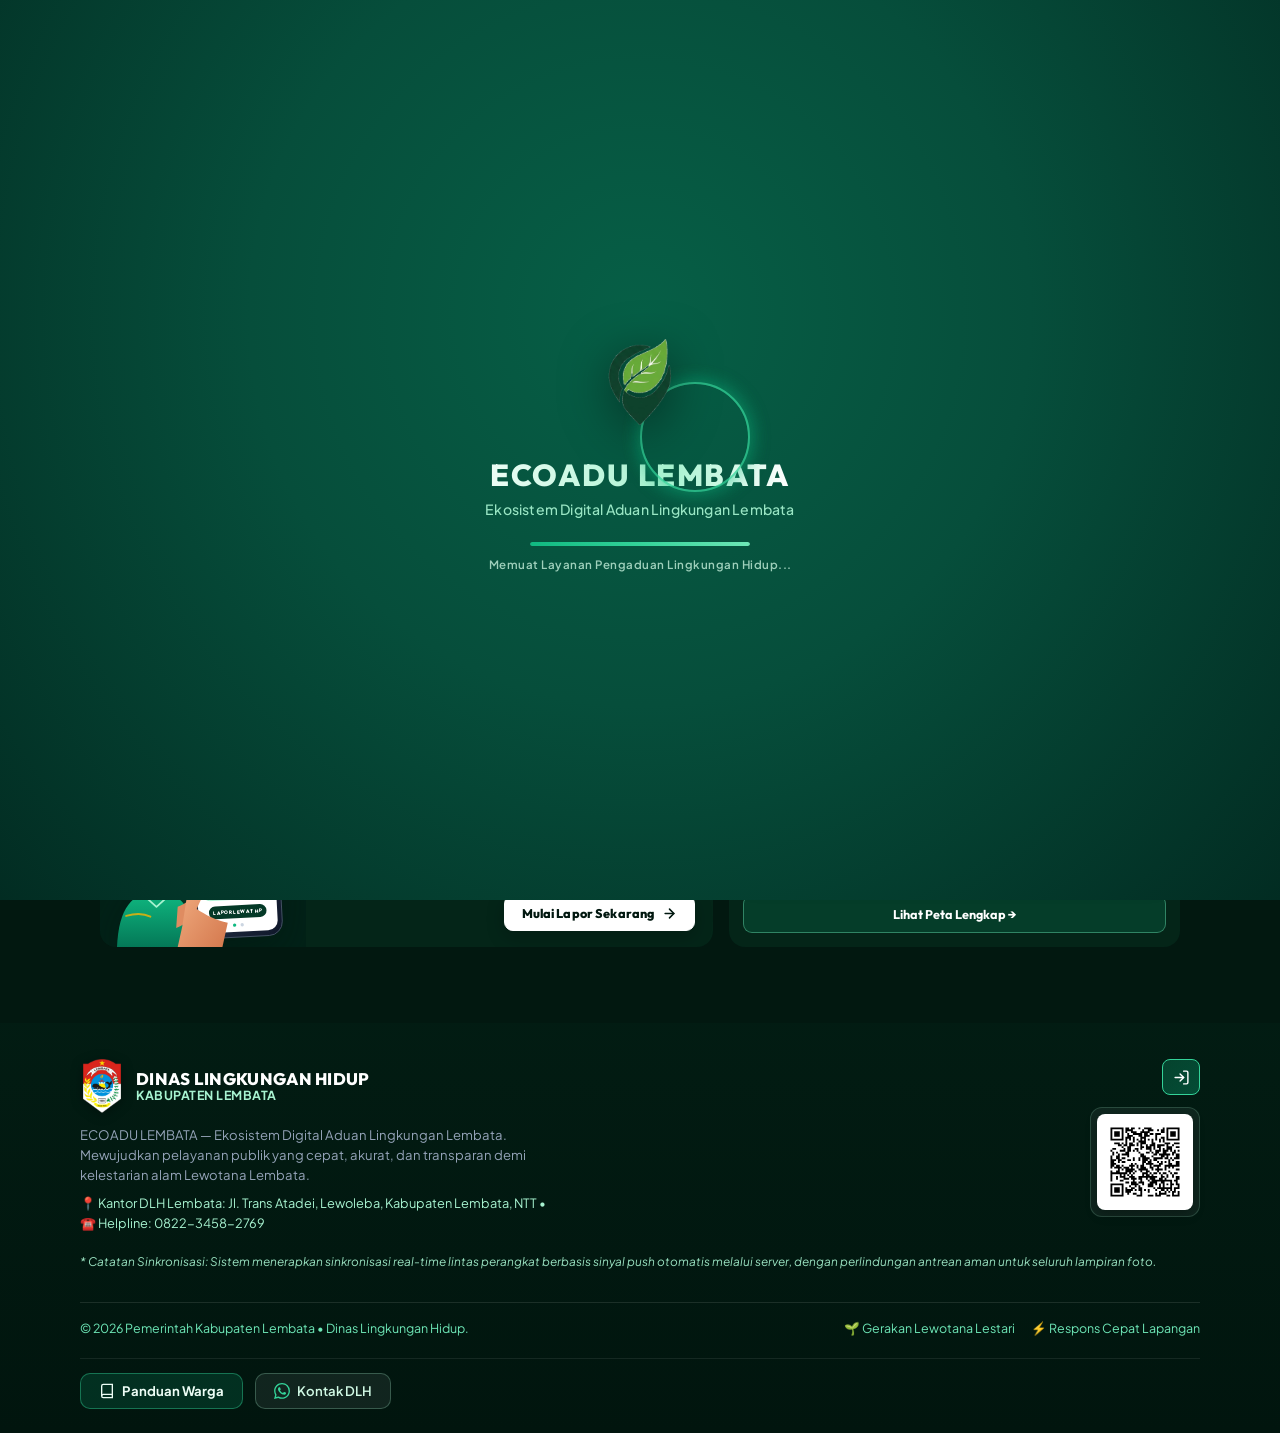
==== commit 147e0adb: "Posisikan tombol Panduan Warga & Kontak DLH ke kiri bawah pada tampilan desktop" ====
--- a/index.html
+++ b/index.html
@@ -2422,7 +2422,7 @@
       padding-top: 14px;
       display: flex;
       align-items: center;
-      justify-content: center;
+      justify-content: flex-start;
       gap: 12px;
       flex-wrap: wrap;
     }
@@ -10185,7 +10185,7 @@
   <!-- Application Logic -->
   <script charset="UTF-8" src="js/data.js?v=20261122_camera_upload_01"></script>
   <script charset="UTF-8" src="js/map.js?v=20261122_camera_upload_01"></script>
-  <script charset="UTF-8" src="js/app.js?v=20261122_camera_upload_01"></script>
+  <script charset="UTF-8" src="js/app.js?v=20261122_camera_upload_02"></script>
 
   <!-- ===================================================================
        SCRIPTS: SPLASH SCREEN & PORTAL TRANSITION HANDLER
